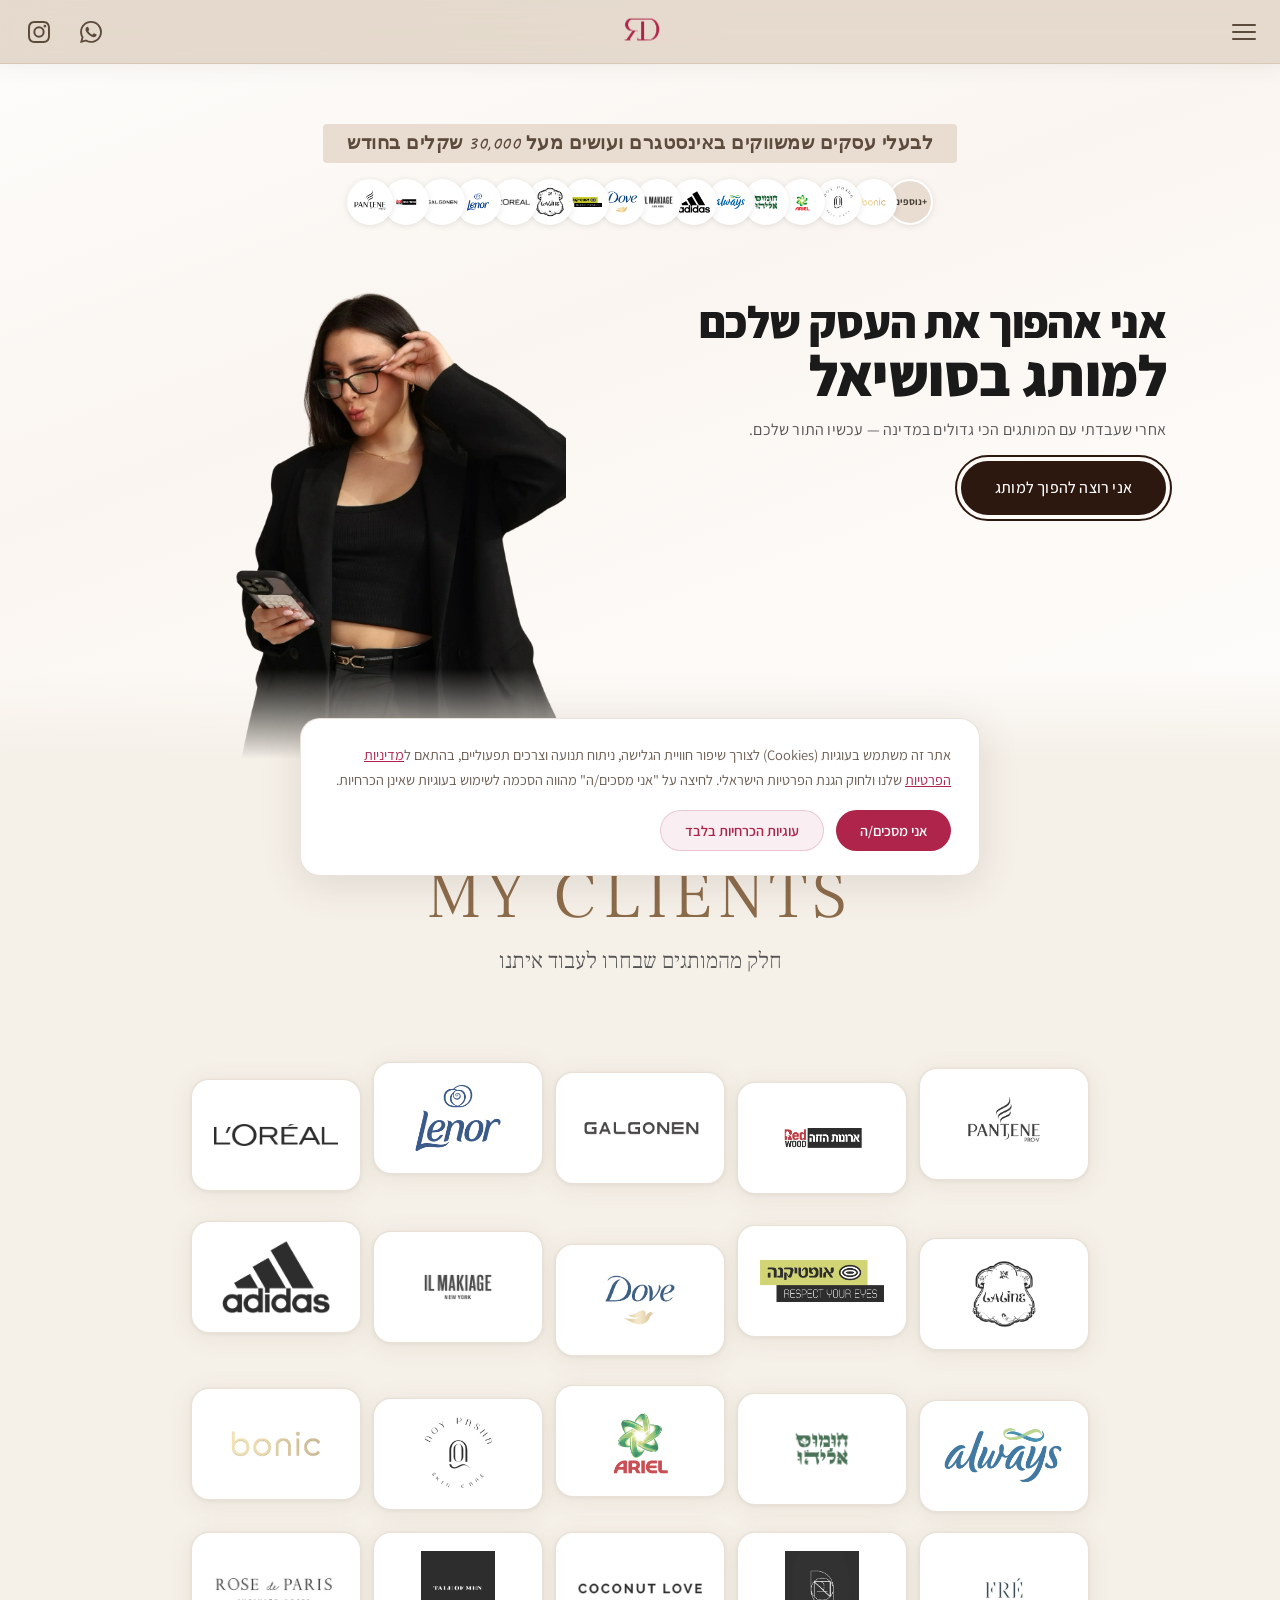
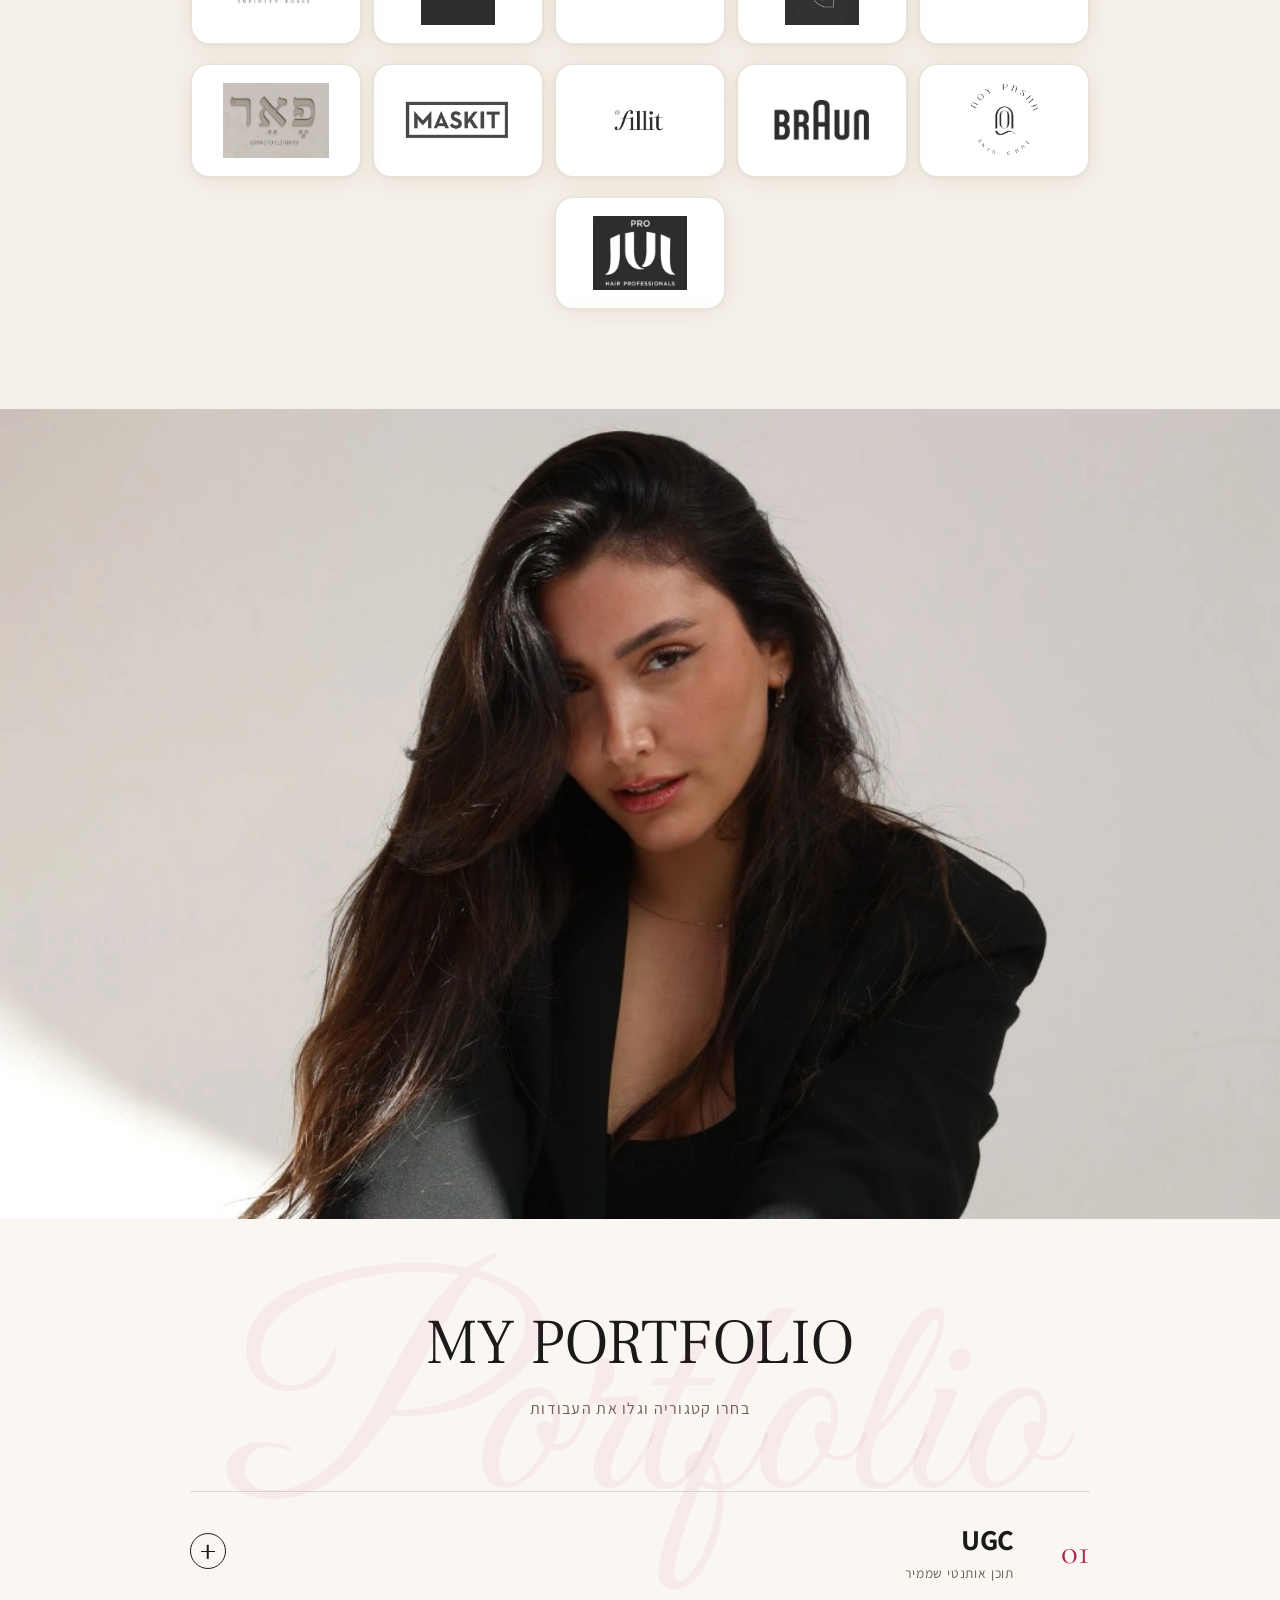
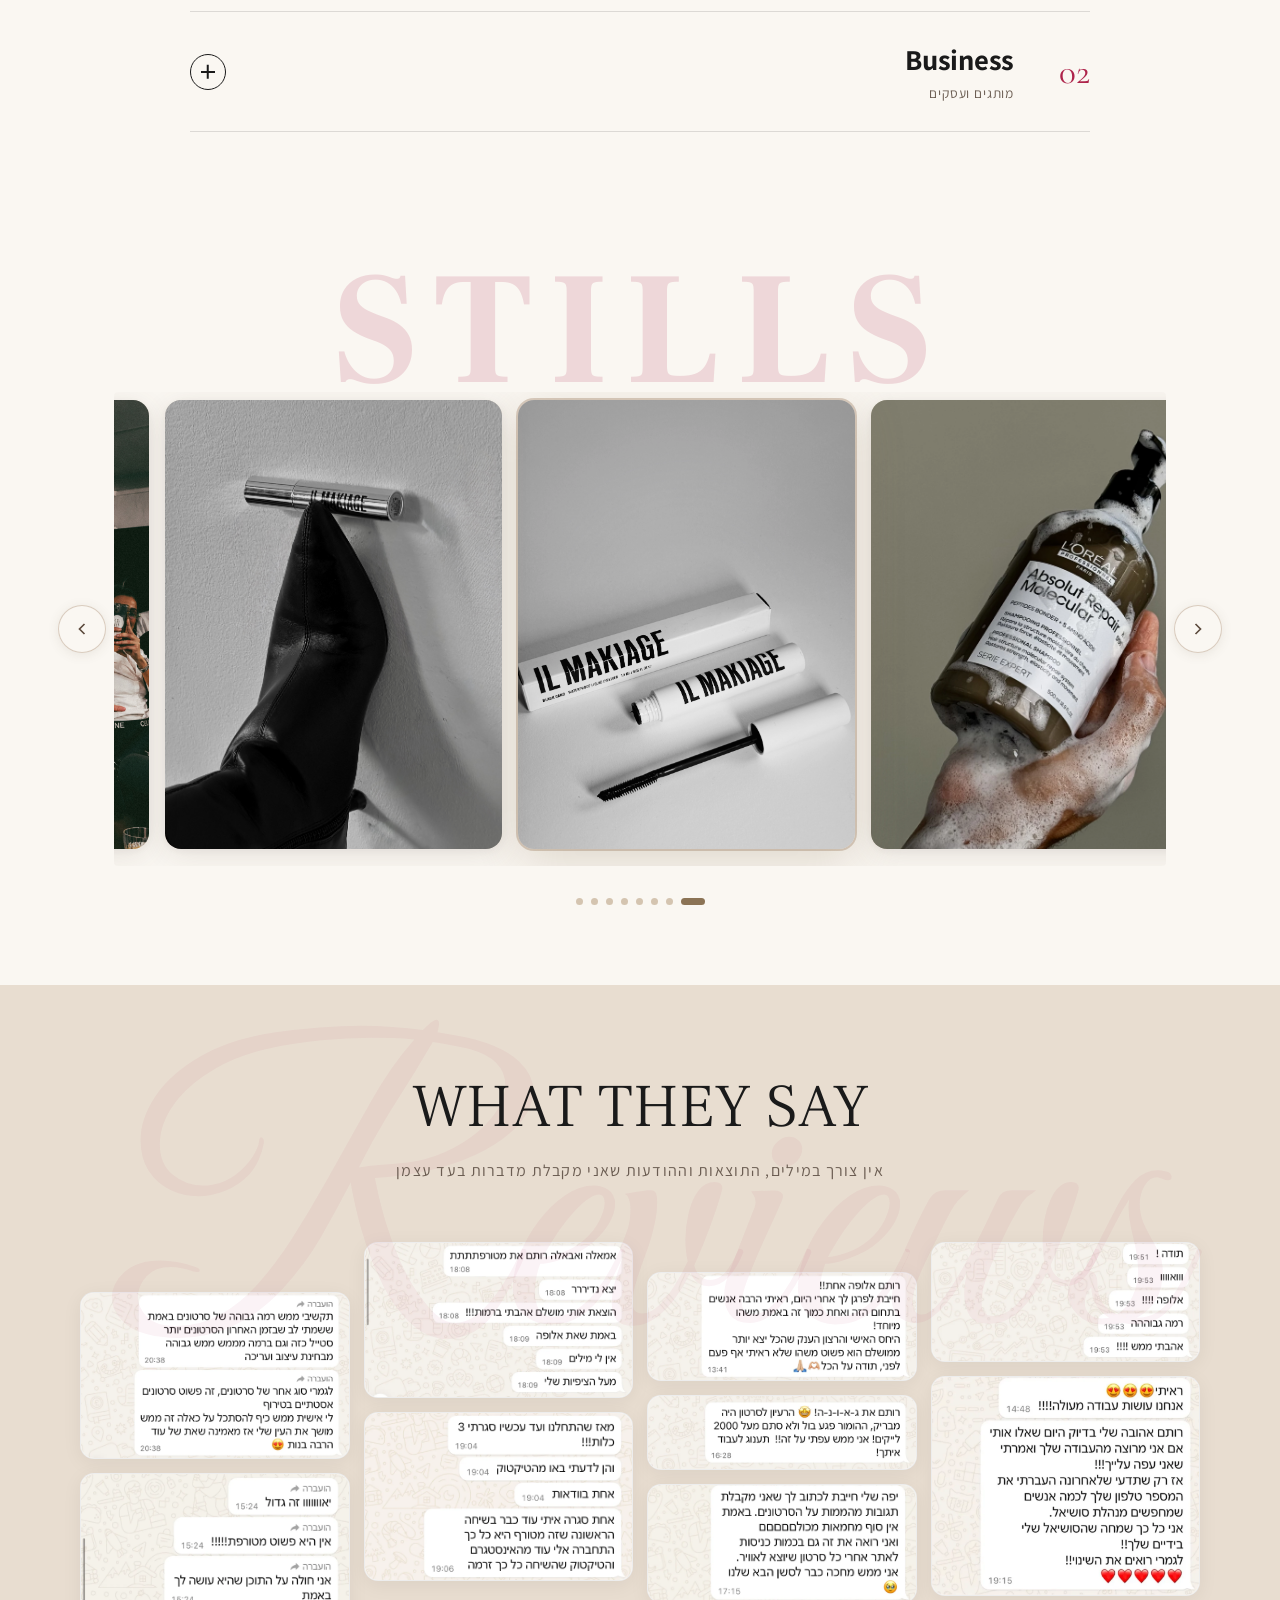
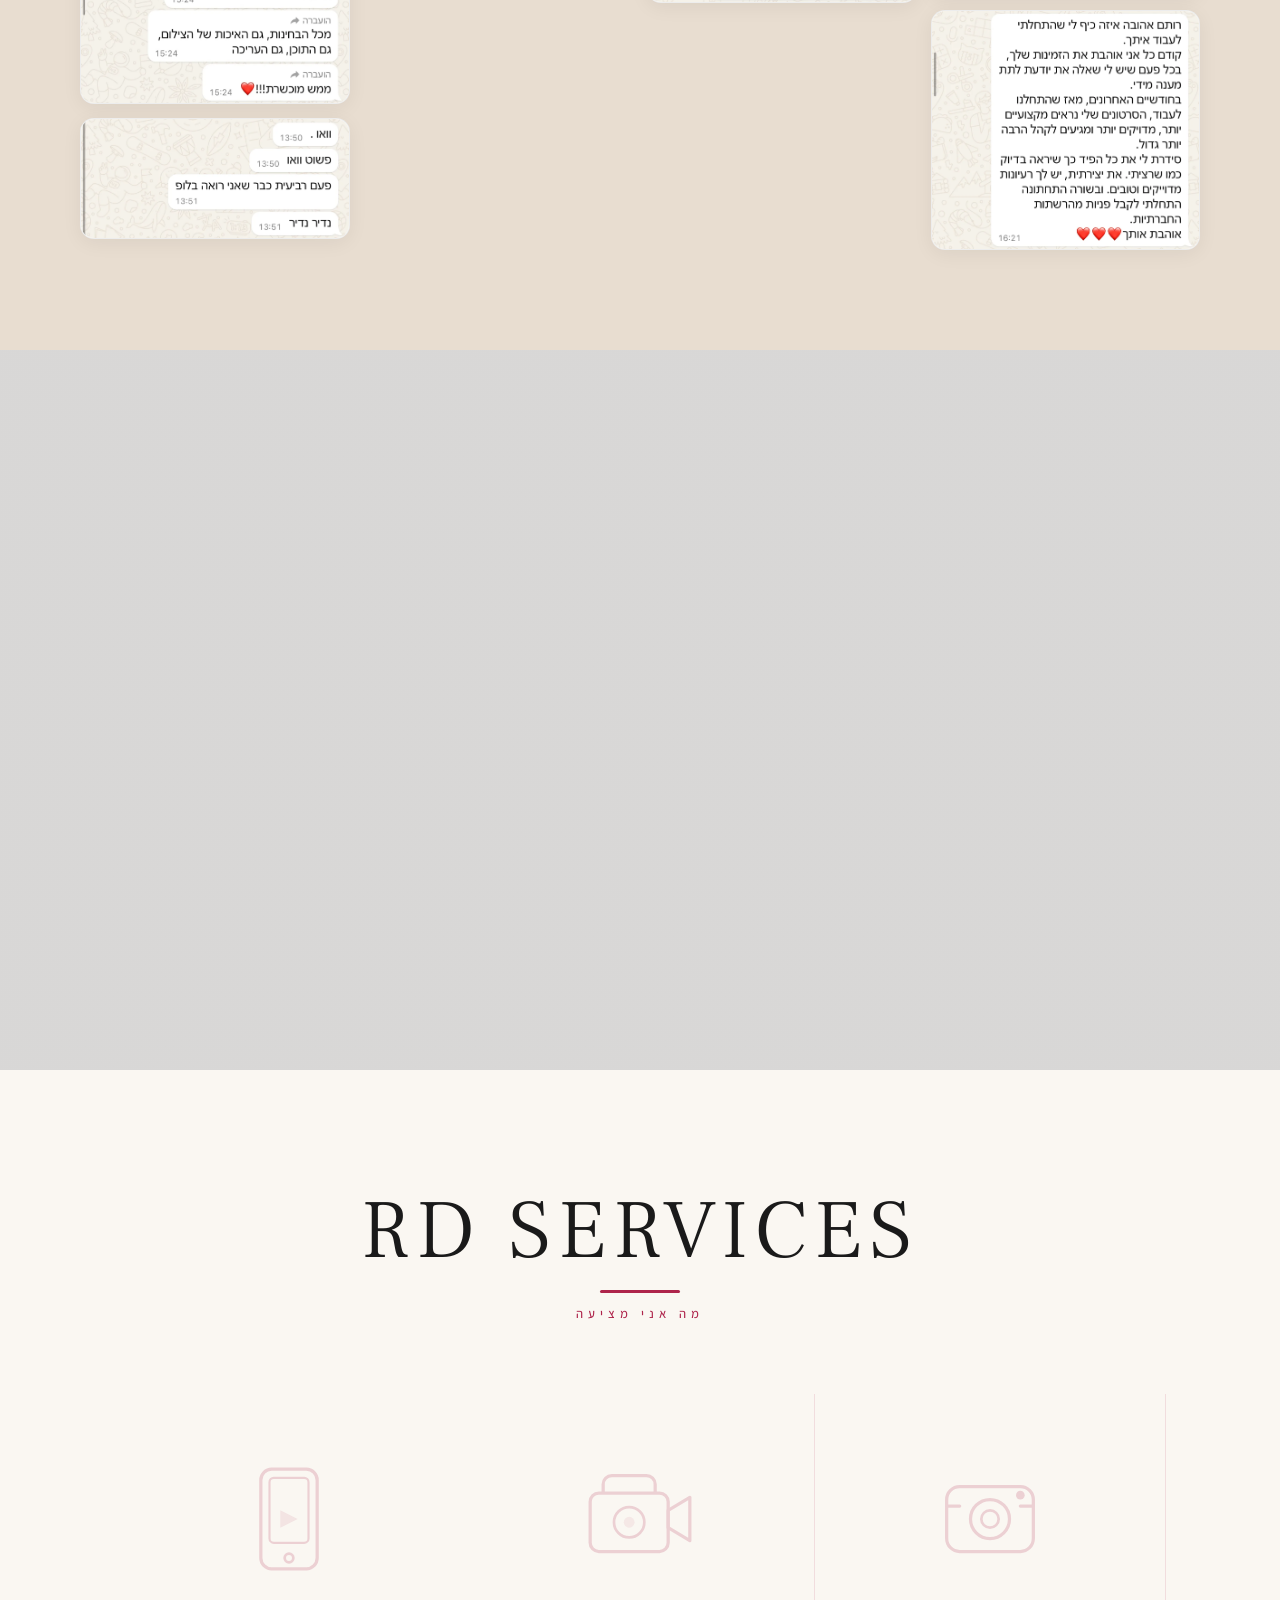
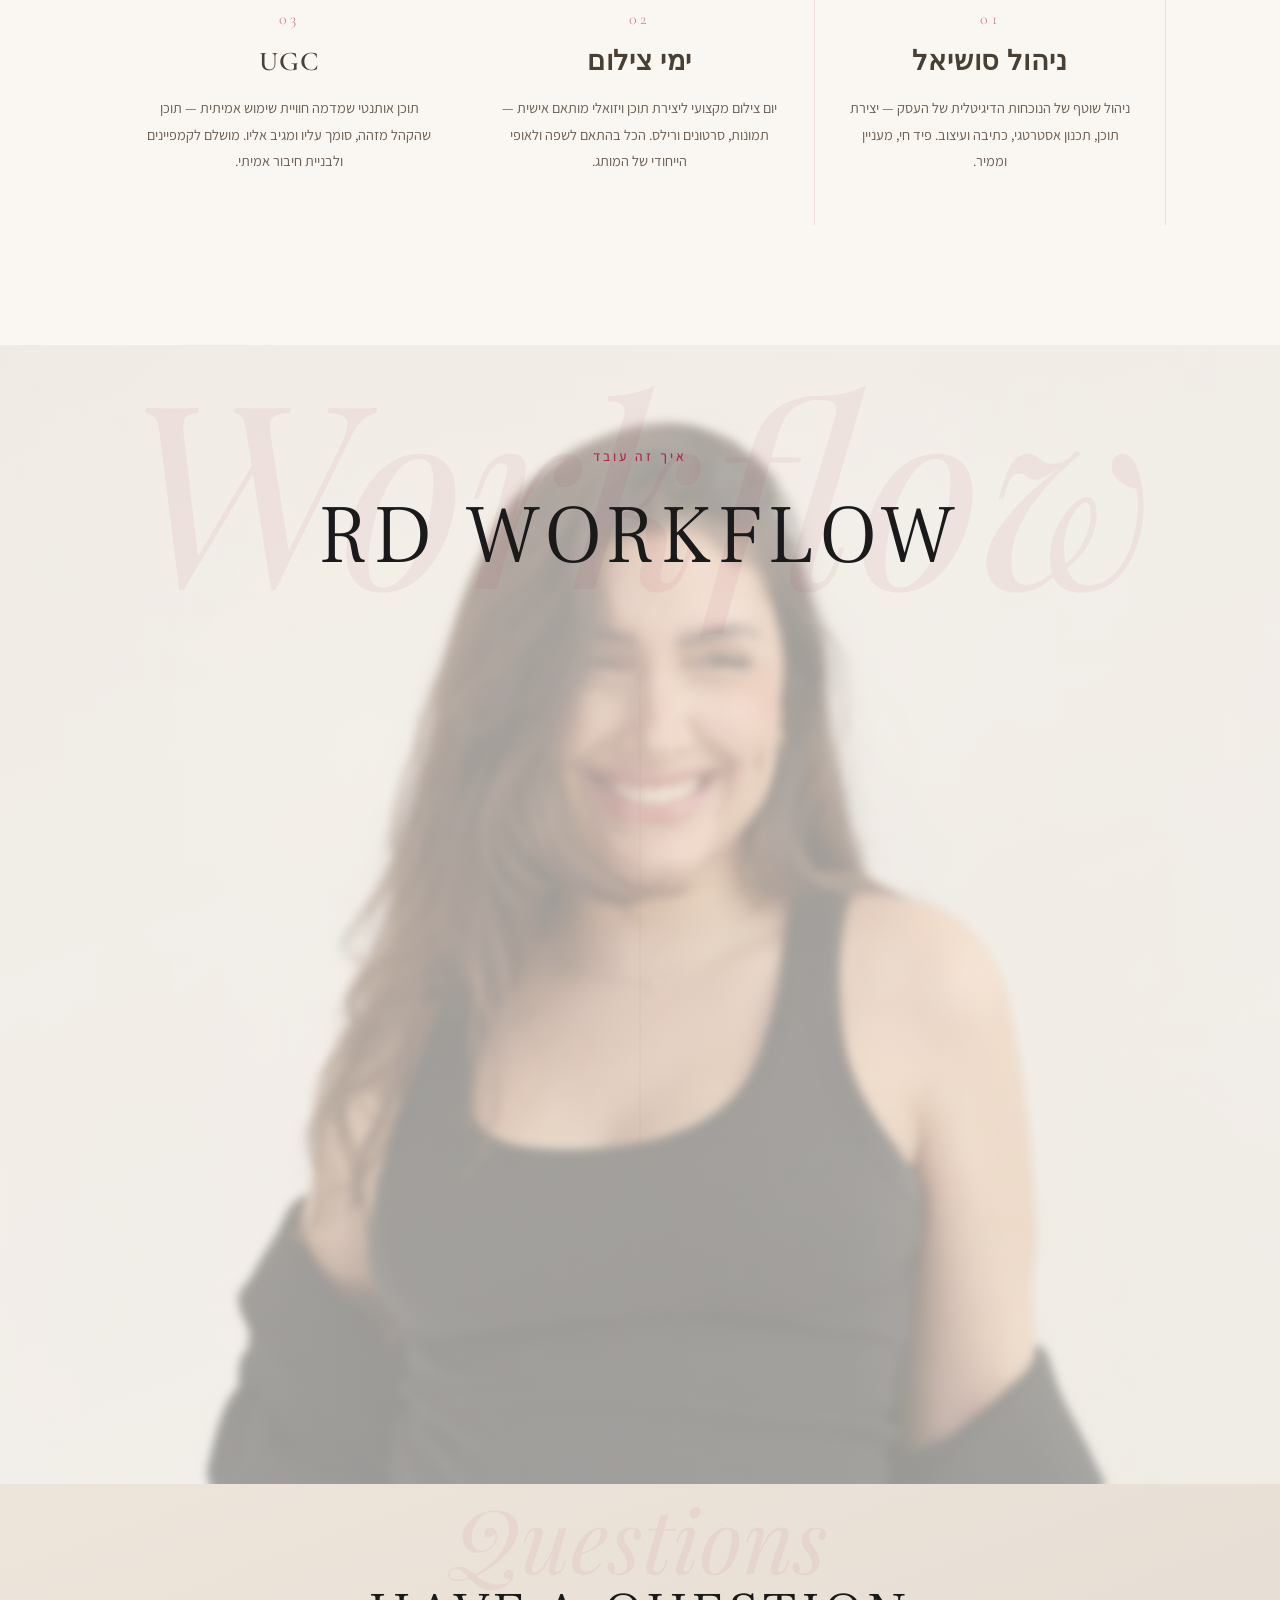
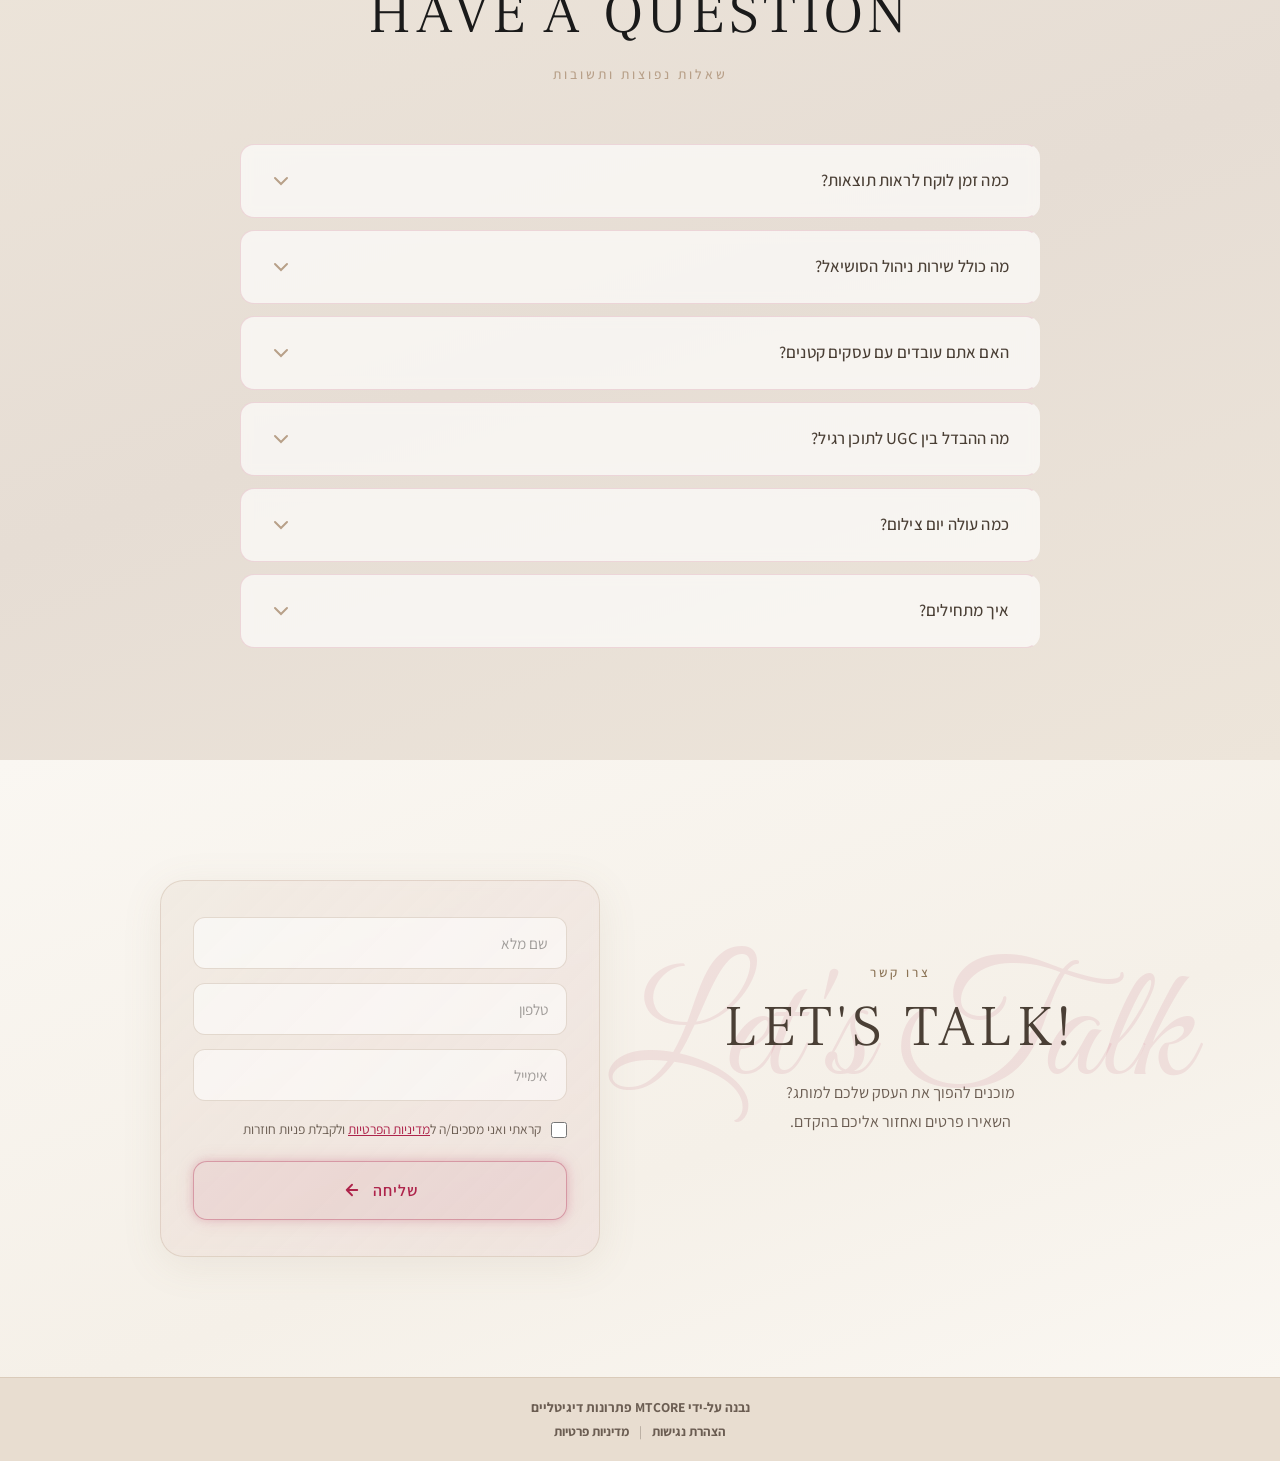
==== index.html @ d8ec8532 "UX improvements: portfolio covers, testimonial & logo pulse animations, mobile layout fixes - Portfo" ====
<!DOCTYPE html>
<html lang="he" dir="rtl">
<head>
    <meta charset="UTF-8">
    <meta name="viewport" content="width=device-width, initial-scale=1.0">
    <title>רותם דנינו | מנהלת סושיאל</title>
    <link rel="preconnect" href="https://fonts.googleapis.com">
    <link rel="preconnect" href="https://fonts.gstatic.com" crossorigin>
    <link href="https://fonts.googleapis.com/css2?family=Assistant:wght@300;400;500;600;700;800&family=Caveat:wght@400;500;600&family=Great+Vibes&family=Playfair+Display:ital@1&family=Frank+Ruhl+Libre:wght@300;400;500;700;900&family=Cormorant+Garamond:ital,wght@0,300;0,600;1,300;1,600&display=swap" rel="stylesheet">
    <link rel="stylesheet" href="styles.css">
</head>
<body>
    <!-- Parallax Background -->
    <div class="parallax-bg"></div>

    <!-- Top Navigation Bar -->
    <nav class="top-navbar" id="top-navbar">
        <!-- Hamburger Menu (Right side in RTL) -->
        <button class="navbar-hamburger" id="navbar-hamburger" aria-label="תפריט">
            <span></span>
            <span></span>
            <span></span>
        </button>

        <!-- Center Logo -->
        <div class="navbar-logo">
            <img src="logo.png" alt="לוגו" class="navbar-logo-img">
        </div>

        <!-- Social Icons (Left side in RTL) -->
        <div class="navbar-social">
            <a href="https://wa.me/972XXXXXXXXX" class="navbar-social-link" aria-label="וואטסאפ" target="_blank">
                <svg viewBox="0 0 24 24" fill="currentColor" width="22" height="22">
                    <path d="M17.472 14.382c-.297-.149-1.758-.867-2.03-.967-.273-.099-.471-.148-.67.15-.197.297-.767.966-.94 1.164-.173.199-.347.223-.644.075-.297-.15-1.255-.463-2.39-1.475-.883-.788-1.48-1.761-1.653-2.059-.173-.297-.018-.458.13-.606.134-.133.298-.347.446-.52.149-.174.198-.298.298-.497.099-.198.05-.371-.025-.52-.075-.149-.669-1.612-.916-2.207-.242-.579-.487-.5-.669-.51-.173-.008-.371-.01-.57-.01-.198 0-.52.074-.792.372-.272.297-1.04 1.016-1.04 2.479 0 1.462 1.065 2.875 1.213 3.074.149.198 2.096 3.2 5.077 4.487.709.306 1.262.489 1.694.625.712.227 1.36.195 1.871.118.571-.085 1.758-.719 2.006-1.413.248-.694.248-1.289.173-1.413-.074-.124-.272-.198-.57-.347m-5.421 7.403h-.004a9.87 9.87 0 01-5.031-1.378l-.361-.214-3.741.982.998-3.648-.235-.374a9.86 9.86 0 01-1.51-5.26c.001-5.45 4.436-9.884 9.888-9.884 2.64 0 5.122 1.03 6.988 2.898a9.825 9.825 0 012.893 6.994c-.003 5.45-4.437 9.884-9.885 9.884m8.413-18.297A11.815 11.815 0 0012.05 0C5.495 0 .16 5.335.157 11.892c0 2.096.547 4.142 1.588 5.945L.057 24l6.305-1.654a11.882 11.882 0 005.683 1.448h.005c6.554 0 11.89-5.335 11.893-11.893a11.821 11.821 0 00-3.48-8.413z"/>
                </svg>
            </a>
            <a href="https://instagram.com/" class="navbar-social-link" aria-label="אינסטגרם" target="_blank">
                <svg viewBox="0 0 24 24" fill="currentColor" width="22" height="22">
                    <path d="M12 2.163c3.204 0 3.584.012 4.85.07 3.252.148 4.771 1.691 4.919 4.919.058 1.265.069 1.645.069 4.849 0 3.205-.012 3.584-.069 4.849-.149 3.225-1.664 4.771-4.919 4.919-1.266.058-1.644.07-4.85.07-3.204 0-3.584-.012-4.849-.07-3.26-.149-4.771-1.699-4.919-4.92-.058-1.265-.07-1.644-.07-4.849 0-3.204.013-3.583.07-4.849.149-3.227 1.664-4.771 4.919-4.919 1.266-.057 1.645-.069 4.849-.069zM12 0C8.741 0 8.333.014 7.053.072 2.695.272.273 2.69.073 7.052.014 8.333 0 8.741 0 12c0 3.259.014 3.668.072 4.948.2 4.358 2.618 6.78 6.98 6.98C8.333 23.986 8.741 24 12 24c3.259 0 3.668-.014 4.948-.072 4.354-.2 6.782-2.618 6.979-6.98.059-1.28.073-1.689.073-4.948 0-3.259-.014-3.667-.072-4.947-.196-4.354-2.617-6.78-6.979-6.98C15.668.014 15.259 0 12 0zm0 5.838a6.162 6.162 0 100 12.324 6.162 6.162 0 000-12.324zM12 16a4 4 0 110-8 4 4 0 010 8zm6.406-11.845a1.44 1.44 0 100 2.881 1.44 1.44 0 000-2.881z"/>
                </svg>
            </a>
        </div>

        <!-- Mobile Dropdown Menu -->
        <div class="navbar-menu" id="navbar-menu">
            <a href="#hero" class="navbar-menu-item" onclick="closeNavMenu()">דף הבית</a>
            <a href="#portfolio" class="navbar-menu-item" onclick="closeNavMenu()">פורטפוליו</a>
            <a href="#about" class="navbar-menu-item" onclick="closeNavMenu()">נעים להכיר</a>
            <a href="#services" class="navbar-menu-item" onclick="closeNavMenu()">שירותים</a>
            <a href="#contact" class="navbar-menu-item" onclick="closeNavMenu()">צור קשר</a>
        </div>
    </nav>
    <!-- Navbar Overlay -->
    <div class="navbar-overlay" id="navbar-overlay" onclick="closeNavMenu()"></div>

    <!-- Hero Section -->
    <section class="hero-section" id="hero">
        <div class="container">

            <!-- כיתוב מעל העיגולים -->
            <div class="hero-badge">לבעלי עסקים שמשווקים באינסטגרם ועושים מעל 30,000 שקלים בחודש</div>

            <!-- שורת לוגואים בעיגולים -->
            <div class="hero-logo-strip">
                <div class="hero-logo-circle hero-logo-circle--more">+נוספים</div>
                <div class="hero-logo-circle logo-desktop-only"><img src="logo15.webp" alt=""></div>
                <div class="hero-logo-circle logo-desktop-only"><img src="logo14.webp" alt=""></div>
                <div class="hero-logo-circle logo-desktop-only"><img src="logo13.webp" alt=""></div>
                <div class="hero-logo-circle logo-desktop-only"><img src="logo12.webp" alt=""></div>
                <div class="hero-logo-circle logo-desktop-only"><img src="logo11.webp" alt=""></div>
                <div class="hero-logo-circle logo-desktop-only"><img src="logo10.webp" alt=""></div>
                <div class="hero-logo-circle logo-desktop-only"><img src="logo9.webp" alt=""></div>
                <div class="hero-logo-circle"><img src="logo8.webp" alt=""></div>
                <div class="hero-logo-circle"><img src="logo7.webp" alt=""></div>
                <div class="hero-logo-circle"><img src="logo6.webp" alt=""></div>
                <div class="hero-logo-circle"><img src="logo5.webp" alt=""></div>
                <div class="hero-logo-circle"><img src="logo4.webp" alt=""></div>
                <div class="hero-logo-circle"><img src="logo3.webp" alt=""></div>
                <div class="hero-logo-circle"><img src="logo2.png" alt=""></div>
                <div class="hero-logo-circle"><img src="logo1.webp" alt=""></div>
            </div>

            <div class="hero-content">

                <!-- Image column -->
                <div class="hero-image-col">
                    <!-- בועות הוסרו -->
                    <div class="hero-float-wrap">
                        <img src="IMG_9368.webp" alt="רותם דנינו" class="hero-float-img">
                    </div>
                </div>

                <!-- כפתור נייד — בין הטקסט לתמונה -->
                <a href="#contact" class="cta-button cta-social hero-cta--mobile-btn">
                    <span class="cta-social__text">אני רוצה להפוך למותג</span>
                    <span class="cta-social__icon">✦</span>
                </a>

                <!-- Text + כפתור דסקטופ -->
                <div class="hero-text">
                    <h1 class="hero-title"><span class="hero-title-main">אני אהפוך את העסק שלכם</span> <span class="hero-title-accent">למותג בסושיאל</span></h1>
                    <p class="hero-description">אחרי שעבדתי עם המותגים הכי גדולים במדינה — עכשיו התור שלכם.</p>
                    <a href="#contact" class="cta-button cta-social">
                        <span class="cta-social__text">אני רוצה להפוך למותג</span>
                        <span class="cta-social__icon">✦</span>
                    </a>
                </div>

            </div>
        </div>
    </section>

    <!-- Clients Logos Section -->
    <section class="clients-logos-section">
        <div class="container">
            <p class="clients-logos-eyebrow">My Clients</p>
            <h2 class="clients-logos-title">חלק מהמותגים שבחרו לעבוד איתנו</h2>
            <div class="logos-scatter-grid">
                <div class="logo-scatter logo-scatter--lg logo-scatter--tilt-r"><img src="logo1.webp" alt="לוגו 1"></div>
                <div class="logo-scatter logo-scatter--sm logo-scatter--tilt-l"><img src="logo2.png" alt="לוגו 2"></div>
                <div class="logo-scatter logo-scatter--md"><img src="logo3.webp" alt="לוגו 3"></div>
                <div class="logo-scatter logo-scatter--xl logo-scatter--tilt-r"><img src="logo4.webp" alt="לוגו 4"></div>
                <div class="logo-scatter logo-scatter--sm logo-scatter--tilt-l"><img src="logo5.webp" alt="לוגו 5"></div>
                <div class="logo-scatter logo-scatter--md logo-scatter--tilt-r"><img src="logo6.webp" alt="לוגו 6"></div>
                <div class="logo-scatter logo-scatter--lg"><img src="logo7.webp" alt="לוגו 7"></div>
                <div class="logo-scatter logo-scatter--sm logo-scatter--tilt-l"><img src="logo8.webp" alt="לוגו 8"></div>
                <div class="logo-scatter logo-scatter--md logo-scatter--tilt-r"><img src="logo9.webp" alt="לוגו 9"></div>
                <div class="logo-scatter logo-scatter--xl logo-scatter--tilt-l"><img src="logo10.webp" alt="לוגו 10"></div>
                <div class="logo-scatter logo-scatter--sm"><img src="logo11.webp" alt="לוגו 11"></div>
                <div class="logo-scatter logo-scatter--lg logo-scatter--tilt-r"><img src="logo12.webp" alt="לוגו 12"></div>
                <div class="logo-scatter logo-scatter--md logo-scatter--tilt-l"><img src="logo13.webp" alt="לוגו 13"></div>
                <div class="logo-scatter logo-scatter--sm logo-scatter--tilt-r"><img src="logo14.webp" alt="לוגו 14"></div>
                <div class="logo-scatter logo-scatter--lg logo-scatter--tilt-l"><img src="logo15.webp" alt="לוגו 15"></div>
                <div class="logo-scatter logo-scatter--md logo-scatter--tilt-r"><img src="logo16.webp" alt="לוגו 16"></div>
                <div class="logo-scatter logo-scatter--sm logo-scatter--tilt-l"><img src="logo17.webp" alt="לוגו 17"></div>
                <div class="logo-scatter logo-scatter--xl"><img src="logo18.webp" alt="לוגו 18"></div>
                <div class="logo-scatter logo-scatter--lg logo-scatter--tilt-l"><img src="logo20.webp" alt="לוגו 20"></div>
                <div class="logo-scatter logo-scatter--md"><img src="logo21.webp" alt="לוגו 21"></div>
                <div class="logo-scatter logo-scatter--sm logo-scatter--tilt-r"><img src="logo22.webp" alt="לוגו 22"></div>
                <div class="logo-scatter logo-scatter--lg logo-scatter--tilt-l"><img src="logo23.webp" alt="לוגו 23"></div>
                <div class="logo-scatter logo-scatter--xl logo-scatter--tilt-r"><img src="logo24.webp" alt="לוגו 24"></div>
                <div class="logo-scatter logo-scatter--sm"><img src="logo25.webp" alt="לוגו 25"></div>
                <div class="logo-scatter logo-scatter--lg logo-scatter--tilt-r"><img src="logo27.webp" alt="לוגו 27"></div>
                <div class="logo-scatter logo-scatter--sm logo-scatter--tilt-l"><img src="logo28.webp" alt="לוגו 28"></div>
            </div>
        </div>
    </section>

    <!-- About Section -->
    <section class="about-section" id="about">
        <div class="about-bg-image">
            <img src="IMG_9370.webp" alt="רותם דנינו">
            <div class="about-bg-overlay"></div>
        </div>

        <div class="about-content">
            <span class="about-eyebrow">אם עוד לא הכרנו...</span>
            <h2 class="about-title"><span class="about-title-hi">Hi i'm</span> ROTEM DANINO</h2>
            <div class="about-body">
                <p class="about-body-intro">נעים מאוד, שמי רותם – מנהלת סושיאל, יוצרת תוכן ובעלת חברת <em>RD Social</em>.</p>
                <p>מאז ומתמיד אני חיה את עולם הדיגיטל, הרשתות החברתיות, הסאונדים והטרנדים הכי חמים.</p>
                <p>לאחר שעבדתי עם המותגים הכי גדולים במדינה, פיתחתי גישה שמבוססת על פיצוח אסטרטגי מדויק, קריאייטיב שמייצר חיבור אמיתי, וצילום תוכן שמדבר ישירות לקהל היעד שלכם!</p>
                <p>המטרה שלי היא לעזור לעסק שלכם להתבלט, להתפוצץ ברשתות ולבנות נוכחות שאי אפשר להתעלם ממנה.</p>
                <p class="about-body-closing">ובמילים פשוטות? אני דואגת שתיראו, תישמעו — <em>ותיזכרו.</em></p>
            </div>
            <a href="#contact" class="about-cta">בואו נדבר ←</a>
        </div>
    </section>

    <!-- Portfolio Section -->
    <section class="portfolio-section" id="portfolio">
        <div class="container">
            <h2 class="portfolio-title">My Portfolio</h2>
            <p class="portfolio-subtitle">בחרו קטגוריה וגלו את העבודות</p>

            <div class="portfolio-categories">
                <div class="portfolio-category" data-category="ugc">
                    <div class="category-header">
                        <div class="category-left">
                            <span class="category-number">01</span>
                            <div>
                                <h3 class="category-name">UGC</h3>
                                <p class="category-desc">תוכן אותנטי שממיר</p>
                            </div>
                        </div>
                        <div class="category-toggle">
                            <span class="toggle-line"></span>
                            <span class="toggle-line toggle-line-v"></span>
                        </div>
                    </div>
                    <div class="category-content">
                        <div class="portfolio-grid">
                            <div class="portfolio-item">
                                <span class="portfolio-item-label">PANTENE</span>
                                <video src="https://res.cloudinary.com/dt6ig8vhw/video/upload/v1770061833/v1_lbaz5n.webm" poster="https://res.cloudinary.com/dt6ig8vhw/video/upload/so_30p,w_600,q_auto,f_auto/v1770061833/v1_lbaz5n.jpg" muted loop playsinline preload="none"></video>
                                <div class="portfolio-play-btn"></div>
                            </div>
                            <div class="portfolio-item">
                                <span class="portfolio-item-label">גל גונן</span>
                                <video src="https://res.cloudinary.com/dt6ig8vhw/video/upload/v1770061830/v2_yrzpoz.webm" poster="https://res.cloudinary.com/dt6ig8vhw/video/upload/so_30p,w_600,q_auto,f_auto/v1770061830/v2_yrzpoz.jpg" muted loop playsinline preload="none"></video>
                                <div class="portfolio-play-btn"></div>
                            </div>
                            <div class="portfolio-item">
                                <span class="portfolio-item-label">נופר מור</span>
                                <video src="https://res.cloudinary.com/dt6ig8vhw/video/upload/v1770061831/v3_ue2ytg.webm" poster="https://res.cloudinary.com/dt6ig8vhw/video/upload/so_30p,w_600,q_auto,f_auto/v1770061831/v3_ue2ytg.jpg" muted loop playsinline preload="none"></video>
                                <div class="portfolio-play-btn"></div>
                            </div>
                            <div class="portfolio-item">
                                <span class="portfolio-item-label">ADIDAS</span>
                                <video src="https://res.cloudinary.com/dt6ig8vhw/video/upload/v1770061843/v4_fobuga.webm" poster="https://res.cloudinary.com/dt6ig8vhw/video/upload/so_30p,w_600,q_auto,f_auto/v1770061843/v4_fobuga.jpg" muted loop playsinline preload="none"></video>
                                <div class="portfolio-play-btn"></div>
                            </div>
                            <div class="portfolio-item">
                                <span class="portfolio-item-label">ALWAYS</span>
                                <video src="https://res.cloudinary.com/dt6ig8vhw/video/upload/v1772963445/Captions_347858_jeh1n0.mp4" poster="https://res.cloudinary.com/dt6ig8vhw/video/upload/so_30p,w_600,q_auto,f_auto/v1772963445/Captions_347858_jeh1n0.jpg" muted loop playsinline preload="none"></video>
                                <div class="portfolio-play-btn"></div>
                            </div>
                            <div class="portfolio-item">
                                <span class="portfolio-item-label">FRE</span>
                                <video src="https://res.cloudinary.com/dt6ig8vhw/video/upload/v1772963971/Captions_4C5B74_s7qtwy.mp4" poster="https://res.cloudinary.com/dt6ig8vhw/video/upload/so_30p,w_600,q_auto,f_auto/v1772963971/Captions_4C5B74_s7qtwy.jpg" muted loop playsinline preload="none"></video>
                                <div class="portfolio-play-btn"></div>
                            </div>
                            <div class="portfolio-item">
                                <span class="portfolio-item-label">PANTENE</span>
                                <video src="https://res.cloudinary.com/dt6ig8vhw/video/upload/v1772964042/Captions_5EA0F0_z7yj0w.mp4" poster="https://res.cloudinary.com/dt6ig8vhw/video/upload/so_30p,w_600,q_auto,f_auto/v1772964042/Captions_5EA0F0_z7yj0w.jpg" muted loop playsinline preload="none"></video>
                                <div class="portfolio-play-btn"></div>
                            </div>
                            <div class="portfolio-item">
                                <span class="portfolio-item-label">אריאל</span>
                                <video src="https://res.cloudinary.com/dt6ig8vhw/video/upload/v1772964096/Captions_543946_n8pcoz.mp4" poster="https://res.cloudinary.com/dt6ig8vhw/video/upload/so_30p,w_600,q_auto,f_auto/v1772964096/Captions_543946_n8pcoz.jpg" muted loop playsinline preload="none"></video>
                                <div class="portfolio-play-btn"></div>
                            </div>
                            <div class="portfolio-item">
                                <span class="portfolio-item-label">ALWAYS</span>
                                <video src="https://res.cloudinary.com/dt6ig8vhw/video/upload/v1772964138/Captions_B55096_b26q0e.mp4" poster="https://res.cloudinary.com/dt6ig8vhw/video/upload/so_30p,w_600,q_auto,f_auto/v1772964138/Captions_B55096_b26q0e.jpg" muted loop playsinline preload="none"></video>
                                <div class="portfolio-play-btn"></div>
                            </div>
                            <div class="portfolio-item">
                                <span class="portfolio-item-label">פאר</span>
                                <video src="https://res.cloudinary.com/dt6ig8vhw/video/upload/v1772964175/Captions_CC5C4F_quz5wl.mp4" poster="https://res.cloudinary.com/dt6ig8vhw/video/upload/so_30p,w_600,q_auto,f_auto/v1772964175/Captions_CC5C4F_quz5wl.jpg" muted loop playsinline preload="none"></video>
                                <div class="portfolio-play-btn"></div>
                            </div>
                        </div>
                    </div>
                </div>

                <div class="portfolio-category" data-category="business">
                    <div class="category-header">
                        <div class="category-left">
                            <span class="category-number">02</span>
                            <div>
                                <h3 class="category-name">Business</h3>
                                <p class="category-desc">מותגים ועסקים</p>
                            </div>
                        </div>
                        <div class="category-toggle">
                            <span class="toggle-line"></span>
                            <span class="toggle-line toggle-line-v"></span>
                        </div>
                    </div>
                    <div class="category-content">
                        <div class="portfolio-grid">
                            <div class="portfolio-item">
                                <video src="https://res.cloudinary.com/dt6ig8vhw/video/upload/v1770061826/v7_opebzi.webm" poster="https://res.cloudinary.com/dt6ig8vhw/video/upload/so_30p,w_600,q_auto,f_auto/v1770061826/v7_opebzi.jpg" muted loop playsinline preload="none"></video>
                                <div class="portfolio-play-btn"></div>
                            </div>
                            <div class="portfolio-item">
                                <video src="https://res.cloudinary.com/dt6ig8vhw/video/upload/v1770061827/v5_uxupqy.webm" poster="https://res.cloudinary.com/dt6ig8vhw/video/upload/so_30p,w_600,q_auto,f_auto/v1770061827/v5_uxupqy.jpg" muted loop playsinline preload="none"></video>
                                <div class="portfolio-play-btn"></div>
                            </div>
                            <div class="portfolio-item">
                                <video src="https://res.cloudinary.com/dt6ig8vhw/video/upload/vc_h264,f_mp4/v1779971571/IMG_0452_mldcid.mov" poster="https://res.cloudinary.com/dt6ig8vhw/video/upload/so_30p,w_600,q_auto,f_auto/v1779971571/IMG_0452_mldcid.jpg" muted loop playsinline preload="none"></video>
                                <div class="portfolio-play-btn"></div>
                            </div>
                            <div class="portfolio-item">
                                <video src="https://res.cloudinary.com/dt6ig8vhw/video/upload/vc_h264,f_mp4/v1779971584/IMG_0460_sz1flf.mp4" poster="https://res.cloudinary.com/dt6ig8vhw/video/upload/so_30p,w_600,q_auto,f_auto/v1779971584/IMG_0460_sz1flf.jpg" muted loop playsinline preload="none"></video>
                                <div class="portfolio-play-btn"></div>
                            </div>
                            <div class="portfolio-item">
                                <video src="https://res.cloudinary.com/dt6ig8vhw/video/upload/vc_h264,f_mp4/v1779971588/IMG_0459_gpijag.mov" poster="https://res.cloudinary.com/dt6ig8vhw/video/upload/so_30p,w_600,q_auto,f_auto/v1779971588/IMG_0459_gpijag.jpg" muted loop playsinline preload="none"></video>
                                <div class="portfolio-play-btn"></div>
                            </div>
                            <div class="portfolio-item">
                                <video src="https://res.cloudinary.com/dt6ig8vhw/video/upload/vc_h264,f_mp4/v1779971591/IMG_0461_dlfghf.mov" poster="https://res.cloudinary.com/dt6ig8vhw/video/upload/so_30p,w_600,q_auto,f_auto/v1779971591/IMG_0461_dlfghf.jpg" muted loop playsinline preload="none"></video>
                                <div class="portfolio-play-btn"></div>
                            </div>
                            <div class="portfolio-item">
                                <video src="https://res.cloudinary.com/dt6ig8vhw/video/upload/vc_h264,f_mp4/v1779971590/IMG_0453_vnsqnt.mp4" poster="https://res.cloudinary.com/dt6ig8vhw/video/upload/so_30p,w_600,q_auto,f_auto/v1779971590/IMG_0453_vnsqnt.jpg" muted loop playsinline preload="none"></video>
                                <div class="portfolio-play-btn"></div>
                            </div>
                        </div>
                    </div>
                </div>


            </div>
        </div>
    </section>

    <!-- Stills Carousel Section -->
    <section class="stills-section" id="stills">
        <div class="stills-carousel-wrapper">
            <!-- RTL: prev = חץ ימינה (→), next = חץ שמאלה (←) -->
            <button class="stills-arrow stills-arrow-prev" aria-label="הקודם">
                <svg viewBox="0 0 24 24" fill="none" stroke="currentColor" stroke-width="2" width="20" height="20">
                    <polyline points="9 18 15 12 9 6"/>
                </svg>
            </button>

            <div class="stills-track-container">
                <div class="stills-track" id="stills-track">
                    <div class="stills-slide"><img src="s10.webp" alt="סטילס 10"></div>
                    <div class="stills-slide"><img src="s7.webp" alt="סטילס 7"></div>
                    <div class="stills-slide"><img src="S23.jpeg" alt="סטילס 23"></div>
                    <div class="stills-slide"><img src="S11.jpeg" alt="סטילס 11"></div>
                    <div class="stills-slide"><img src="S12.jpeg" alt="סטילס 12"></div>
                    <div class="stills-slide"><img src="s6.webp" alt="סטילס 6"></div>
                    <div class="stills-slide"><img src="s8.webp" alt="סטילס 8"></div>
                    <div class="stills-slide"><img src="s9.webp" alt="סטילס 9"></div>
                    <div class="stills-slide"><img src="s2.webp" alt="סטילס 2"></div>
                    <div class="stills-slide"><img src="s4.webp" alt="סטילס 4"></div>
                </div>
            </div>

            <button class="stills-arrow stills-arrow-next" aria-label="הבא">
                <svg viewBox="0 0 24 24" fill="none" stroke="currentColor" stroke-width="2" width="20" height="20">
                    <polyline points="15 18 9 12 15 6"/>
                </svg>
            </button>
        </div>

        <!-- Dot indicators -->
        <div class="stills-dots" id="stills-dots"></div>
    </section>

    <!-- Testimonials Section -->
    <section class="testimonials-section">
        <div class="container">
            <h2 class="testimonials-title">What They Say</h2>
            <p class="testimonials-subtitle">אין צורך במילים, התוצאות וההודעות שאני מקבלת מדברות בעד עצמן</p>
        </div>
        <div class="testimonials-masonry">
            <div class="testimonials-col">
                <div class="testimonial-item"><img src="w1.webp" alt="המלצה 1"></div>
                <div class="testimonial-item"><img src="w5.webp" alt="המלצה 5"></div>
                <div class="testimonial-item"><img src="w9.webp" alt="המלצה 9"></div>
            </div>
            <div class="testimonials-col">
                <div class="testimonial-item"><img src="w2.webp" alt="המלצה 2"></div>
                <div class="testimonial-item"><img src="w6.webp" alt="המלצה 6"></div>
                <div class="testimonial-item"><img src="w10.webp" alt="המלצה 10"></div>
            </div>
            <div class="testimonials-col">
                <div class="testimonial-item"><img src="w3.webp" alt="המלצה 3"></div>
                <div class="testimonial-item"><img src="w11.webp" alt="המלצה 11"></div>
            </div>
            <div class="testimonials-col">
                <div class="testimonial-item"><img src="w4.webp" alt="המלצה 4"></div>
                <div class="testimonial-item"><img src="w8.webp" alt="המלצה 8"></div>
                <div class="testimonial-item"><img src="w12.webp" alt="המלצה 12"></div>
            </div>
        </div>
    </section>

    <!-- Brand Showcase Section -->
    <section class="brand-showcase">
        <div class="brand-showcase-img">
            <img src="s8.webp" alt="RD Social">
            <div class="brand-showcase-overlay"></div>
            <div class="brand-showcase-logo">
                <img src="logo.png" alt="RD Social Logo">
            </div>
        </div>
    </section>

    <!-- Services Section -->
    <section class="services-section" id="services">
        <div class="container">
            <div class="services-header">
                <h2 class="services-title">RD SERVICES</h2>
                <span class="services-eyebrow">מה אני מציעה</span>
            </div>

            <div class="services-grid">

                <div class="service-item">
                    <div class="service-item-icon">
                        <svg viewBox="0 0 120 120" fill="none" xmlns="http://www.w3.org/2000/svg">
                            <rect x="20" y="30" width="80" height="60" rx="12" stroke="currentColor" stroke-width="3"/>
                            <circle cx="60" cy="60" r="18" stroke="currentColor" stroke-width="3"/>
                            <circle cx="60" cy="60" r="8" stroke="currentColor" stroke-width="2.5"/>
                            <circle cx="88" cy="38" r="4" fill="currentColor"/>
                            <path d="M20 48h12M88 48h12" stroke="currentColor" stroke-width="3" stroke-linecap="round"/>
                        </svg>
                    </div>
                    <div class="service-item-num">01</div>
                    <div class="service-item-info">
                        <h3 class="service-name">ניהול סושיאל</h3>
                        <p class="service-description">ניהול שוטף של הנוכחות הדיגיטלית של העסק — יצירת תוכן, תכנון אסטרטגי, כתיבה ועיצוב. פיד חי, מעניין וממיר.</p>
                    </div>
                </div>

                <div class="service-item">
                    <div class="service-item-icon">
                        <svg viewBox="0 0 120 120" fill="none" xmlns="http://www.w3.org/2000/svg">
                            <rect x="14" y="36" width="72" height="54" rx="8" stroke="currentColor" stroke-width="3"/>
                            <path d="M86 52l20-12v40L86 68V52Z" stroke="currentColor" stroke-width="3" stroke-linejoin="round"/>
                            <circle cx="50" cy="63" r="14" stroke="currentColor" stroke-width="2.5"/>
                            <circle cx="50" cy="63" r="5" fill="currentColor" opacity="0.4"/>
                            <path d="M26 36V28a8 8 0 0 1 8-8h32a8 8 0 0 1 8 8v8" stroke="currentColor" stroke-width="3"/>
                        </svg>
                    </div>
                    <div class="service-item-num">02</div>
                    <div class="service-item-info">
                        <h3 class="service-name">ימי צילום</h3>
                        <p class="service-description">יום צילום מקצועי ליצירת תוכן ויזואלי מותאם אישית — תמונות, סרטונים ורילס. הכל בהתאם לשפה ולאופי הייחודי של המותג.</p>
                    </div>
                </div>

                <div class="service-item">
                    <div class="service-item-icon">
                        <svg viewBox="0 0 120 120" fill="none" xmlns="http://www.w3.org/2000/svg">
                            <rect x="34" y="14" width="52" height="92" rx="10" stroke="currentColor" stroke-width="3"/>
                            <rect x="42" y="22" width="36" height="60" rx="4" stroke="currentColor" stroke-width="2"/>
                            <circle cx="60" cy="96" r="4" stroke="currentColor" stroke-width="2.5"/>
                            <path d="M52 52l16 8-16 8V52Z" fill="currentColor" opacity="0.5"/>
                        </svg>
                    </div>
                    <div class="service-item-num">03</div>
                    <div class="service-item-info">
                        <h3 class="service-name">UGC</h3>
                        <p class="service-description">תוכן אותנטי שמדמה חוויית שימוש אמיתית — תוכן שהקהל מזהה, סומך עליו ומגיב אליו. מושלם לקמפיינים ולבניית חיבור אמיתי.</p>
                    </div>
                </div>

            </div>
        </div>
    </section>

    <!-- Process Section -->
    <section class="process-section">
        <div class="process-bg-img"></div>
        <div class="process-bg-overlay"></div>
        <div class="process-bg-text">Workflow</div>
        <div class="container">
            <div class="process-header">
                <span class="process-eyebrow">איך זה עובד</span>
                <h2 class="process-title">RD WORKFLOW</h2>
            </div>

            <div class="process-timeline">
                <div class="process-vline"><div class="process-vline-fill" id="process-vline-fill"></div></div>

                <div class="process-step wf-reveal wf-from-right">
                    <div class="process-card-empty"></div>
                    <div class="process-node"><span class="process-node-num">01</span></div>
                    <div class="process-card">
                        <h3 class="process-card-title">שיחת היכרות</h3>
                        <p class="process-card-desc">נכיר את העסק, נבין את הצרכים, קהל היעד, המטרות והחזון של המותג.</p>
                    </div>
                </div>

                <div class="process-step wf-reveal wf-from-left">
                    <div class="process-card">
                        <h3 class="process-card-title">אסטרטגיית תוכן</h3>
                        <p class="process-card-desc">גיבוש קונספט, שפה קריאייטיבית, תכנון תוכן ומחקר מתחרים.</p>
                    </div>
                    <div class="process-node"><span class="process-node-num">02</span></div>
                    <div class="process-card-empty"></div>
                </div>

                <div class="process-step wf-reveal wf-from-right">
                    <div class="process-card-empty"></div>
                    <div class="process-node"><span class="process-node-num">03</span></div>
                    <div class="process-card">
                        <h3 class="process-card-title">יום צילום</h3>
                        <p class="process-card-desc">הפקת תוכן ויזואלי - תמונות וסרטונים בהתאם לאסטרטגיה.</p>
                    </div>
                </div>

                <div class="process-step wf-reveal wf-from-left">
                    <div class="process-card">
                        <h3 class="process-card-title">עריכה והעלאה</h3>
                        <p class="process-card-desc">עריכת החומרים, כתיבת פוסטים, תזמון והעלאה לרשתות החברתיות.</p>
                    </div>
                    <div class="process-node"><span class="process-node-num">04</span></div>
                    <div class="process-card-empty"></div>
                </div>

            </div>
        </div>
    </section>

    <!-- FAQ Section -->
    <section class="faq-section">
        <div class="faq-bg-shapes">
            <div class="faq-shape faq-shape-1"></div>
            <div class="faq-shape faq-shape-2"></div>
            <div class="faq-shape faq-shape-3"></div>
        </div>
        <div class="container">
            <h2 class="faq-title">Have a Question</h2>
            <p class="faq-subtitle">שאלות נפוצות ותשובות</p>

            <div class="faq-grid">
                <div class="faq-item">
                    <button class="faq-question">
                        <span class="faq-q-icon">?</span>
                        <span class="faq-q-text">כמה זמן לוקח לראות תוצאות?</span>
                        <span class="faq-arrow">
                            <svg viewBox="0 0 24 24" fill="none" xmlns="http://www.w3.org/2000/svg">
                                <path d="M6 9L12 15L18 9" stroke="currentColor" stroke-width="2" stroke-linecap="round"/>
                            </svg>
                        </span>
                    </button>
                    <div class="faq-answer">
                        <p>זה תלוי בתקציב ובכמות התוכן, אך בדרך כלל ניתן להתחיל לראות תוצאות כבר לאחר כחודש וחצי מתחילת העבודה, עם שיפור משמעותי לאורך הזמן. כל עסק הוא ייחודי, ולכן אנחנו מתאימים את היעדים והציפיות באופן אישי בהתאם לצרכים.</p>
                    </div>
                </div>

                <div class="faq-item">
                    <button class="faq-question">
                        <span class="faq-q-icon">?</span>
                        <span class="faq-q-text">מה כולל שירות ניהול הסושיאל?</span>
                        <span class="faq-arrow">
                            <svg viewBox="0 0 24 24" fill="none" xmlns="http://www.w3.org/2000/svg">
                                <path d="M6 9L12 15L18 9" stroke="currentColor" stroke-width="2" stroke-linecap="round"/>
                            </svg>
                        </span>
                    </button>
                    <div class="faq-answer">
                        <p>השירות כולל פגישת אסטרטגיה, ימי צילום, כתיבת תסריטים ופוסטים, בניית גאנט חודשי, תזמון והעלאה, ניהול קהילה וניתוח נתונים.</p>
                    </div>
                </div>

                <div class="faq-item">
                    <button class="faq-question">
                        <span class="faq-q-icon">?</span>
                        <span class="faq-q-text">האם אתם עובדים עם עסקים קטנים?</span>
                        <span class="faq-arrow">
                            <svg viewBox="0 0 24 24" fill="none" xmlns="http://www.w3.org/2000/svg">
                                <path d="M6 9L12 15L18 9" stroke="currentColor" stroke-width="2" stroke-linecap="round"/>
                            </svg>
                        </span>
                    </button>
                    <div class="faq-answer">
                        <p>בהחלט! יש לנו חבילות מותאמות לכל תקציב וצורך. מעסקים קטנים ועד חברות גדולות.</p>
                    </div>
                </div>

                <div class="faq-item">
                    <button class="faq-question">
                        <span class="faq-q-icon">?</span>
                        <span class="faq-q-text">מה ההבדל בין UGC לתוכן רגיל?</span>
                        <span class="faq-arrow">
                            <svg viewBox="0 0 24 24" fill="none" xmlns="http://www.w3.org/2000/svg">
                                <path d="M6 9L12 15L18 9" stroke="currentColor" stroke-width="2" stroke-linecap="round"/>
                            </svg>
                        </span>
                    </button>
                    <div class="faq-answer">
                        <p>UGC (User Generated Content) הוא תוכן שנראה אותנטי וטבעי, כאילו נוצר על ידי לקוח אמיתי. זה מייצר אמון גבוה יותר בקרב הקהל ומושלם לקמפיינים ממומנים.</p>
                    </div>
                </div>

                <div class="faq-item">
                    <button class="faq-question">
                        <span class="faq-q-icon">?</span>
                        <span class="faq-q-text">כמה עולה יום צילום?</span>
                        <span class="faq-arrow">
                            <svg viewBox="0 0 24 24" fill="none" xmlns="http://www.w3.org/2000/svg">
                                <path d="M6 9L12 15L18 9" stroke="currentColor" stroke-width="2" stroke-linecap="round"/>
                            </svg>
                        </span>
                    </button>
                    <div class="faq-answer">
                        <p>המחיר משתנה בהתאם להיקף הצילום, מיקום, כמות התכנים הנדרשת וסוג העריכה. צרו קשר לקבלת הצעת מחיר מותאמת אישית.</p>
                    </div>
                </div>

                <div class="faq-item">
                    <button class="faq-question">
                        <span class="faq-q-icon">?</span>
                        <span class="faq-q-text">איך מתחילים?</span>
                        <span class="faq-arrow">
                            <svg viewBox="0 0 24 24" fill="none" xmlns="http://www.w3.org/2000/svg">
                                <path d="M6 9L12 15L18 9" stroke="currentColor" stroke-width="2" stroke-linecap="round"/>
                            </svg>
                        </span>
                    </button>
                    <div class="faq-answer">
                        <p>פשוט מאוד! לוחצים על הכפתור לשיחת היכרות, קובעים שיחה קצרה ומשם אנחנו כבר דואגים לכל השאר. הצעד הראשון הוא תמיד הקשה ביותר - אנחנו כאן כדי להקל עליכם.</p>
                    </div>
                </div>
            </div>
        </div>
    </section>

    <!-- Contact Form Section -->
    <section class="contact-section" id="contact">
        <div class="container">
            <div class="contact-layout">

                <!-- Left: text side -->
                <div class="contact-info">
                    <div class="contact-bg-text">Let's Talk</div>
                    <span class="contact-eyebrow">צרו קשר</span>
                    <h2 class="contact-title" dir="ltr">Let's Talk!</h2>
                    <p class="contact-desc">מוכנים להפוך את העסק שלכם למותג?<br>השאירו פרטים ואחזור אליכם בהקדם.</p>
                </div>

                <!-- Right: form -->
                <div class="contact-form-wrapper">
                    <form class="contact-form">
                        <div class="contact-input-group">
                            <input type="text" name="name" placeholder="שם מלא" required>
                        </div>
                        <div class="contact-input-group">
                            <input type="tel" name="phone" placeholder="טלפון" required>
                        </div>
                        <div class="contact-input-group">
                            <input type="email" name="email" placeholder="אימייל" required>
                        </div>
                        <div class="contact-privacy-check">
                            <label class="privacy-label">
                                <input type="checkbox" id="privacy-consent" required>
                                <span>קראתי ואני מסכים/ה ל<a href="privacy.html" target="_blank">מדיניות הפרטיות</a> ולקבלת פניות חוזרות</span>
                            </label>
                        </div>
                        <button type="submit" class="contact-submit">
                            <span>שליחה</span>
                            <svg viewBox="0 0 24 24" fill="none" stroke="currentColor" stroke-width="2.5" stroke-linecap="round" stroke-linejoin="round" width="18" height="18">
                                <path d="M19 12H5M12 19l-7-7 7-7"/>
                            </svg>
                        </button>
                    </form>
                </div>

            </div>
        </div>
    </section>

    <!-- Footer -->
    <footer class="site-footer">
        <div class="footer-credit-row">נבנה על-ידי <a href="https://mtcores.com" target="_blank" rel="noopener">MTCORE</a> פתרונות דיגיטליים</div>
        <div class="footer-links-row">
            <a href="accessibility.html" target="_blank" class="footer-link">הצהרת נגישות</a>
            <span class="footer-sep">|</span>
            <a href="privacy.html" target="_blank" class="footer-link">מדיניות פרטיות</a>
        </div>
    </footer>

    <!-- Cookies Popup -->
    <div class="cookies-banner" id="cookiesBanner" role="dialog" aria-label="הסכמה לעוגיות" aria-modal="true">
        <div class="cookies-content">
            <p class="cookies-text">
                אתר זה משתמש בעוגיות (Cookies) לצורך שיפור חוויית הגלישה, ניתוח תנועה וצרכים תפעוליים, בהתאם ל<a href="privacy.html" target="_blank">מדיניות הפרטיות</a> שלנו ולחוק הגנת הפרטיות הישראלי. לחיצה על "אני מסכים/ה" מהווה הסכמה לשימוש בעוגיות שאינן הכרחיות.
            </p>
            <div class="cookies-actions">
                <button class="cookies-btn cookies-btn-accept" id="cookiesAccept">אני מסכים/ה</button>
                <button class="cookies-btn cookies-btn-decline" id="cookiesDecline">עוגיות הכרחיות בלבד</button>
            </div>
        </div>
    </div>

    <script src="script.js"></script>
</body>
</html>
---- styles.css ----
/* Reset & Base */
* {
    margin: 0;
    padding: 0;
    box-sizing: border-box;
}

:root {
    /* Color Palette - Soft Cream & Light Brown with Pastels */
    --cream-dark: #e8ddd0;
    --cream: #f5f0e8;
    --cream-light: #faf7f2;
    --cream-white: #fdfcfa;
    --brown-dark: #5c4a3d;
    --brown-medium: #8b7355;
    --brown-light: #b8a089;
    --brown-soft: #d4c4b0;
    --pastel-pink: #f0e4e4;
    --pastel-lavender: #e8e4f0;
    --pastel-sage: #e4ebe8;
    --text-dark: #4a3f35;
    --text-medium: #6b5d52;
    --white: #ffffff;
    --rose: #AE244B;
}

html {
    scroll-behavior: smooth;
}

body {
    font-family: 'Assistant', sans-serif;
    line-height: 1.4;
    color: var(--text-dark);
    overflow-x: hidden;
    position: relative;
    background: var(--cream-light);
}

/* Clean Parallax Background - Soft Cream */
.parallax-bg {
    position: fixed;
    top: 0;
    left: 0;
    width: 100%;
    height: 400vh;
    z-index: -1;
    background: linear-gradient(
        180deg,
        var(--cream-light) 0%,
        var(--cream) 50%,
        var(--cream-light) 100%
    );
}

.parallax-bg::before {
    content: '';
    position: absolute;
    top: 0;
    left: 0;
    width: 100%;
    height: 100%;
    background:
        radial-gradient(ellipse 80% 50% at 20% 10%, rgba(240, 228, 228, 0.3) 0%, transparent 50%),
        radial-gradient(ellipse 60% 40% at 80% 30%, rgba(232, 228, 240, 0.25) 0%, transparent 50%),
        radial-gradient(ellipse 70% 50% at 10% 60%, rgba(228, 235, 232, 0.2) 0%, transparent 50%);
    pointer-events: none;
}

/* Container */
.container {
    max-width: 1100px;
    margin: 0 auto;
    padding: 0 24px;
}

/* Hero Section */
.hero-section {
    display: flex;
    align-items: flex-start;
    justify-content: center;
    padding: 10px 0 0;
    background: linear-gradient(160deg, #fdfcfa 0%, #faf5f0 40%, #fdfaf7 70%, #fdfcfa 100%);
    position: relative;
    overflow: clip;
}

/* מעבר בין חלק ראשון לשני — גם מחשב וגם נייד */
.hero-section::after {
    content: '';
    position: absolute;
    bottom: 0;
    left: 0;
    width: 100%;
    height: 90px;
    background: linear-gradient(to bottom, transparent 0%, var(--cream) 100%);
    pointer-events: none;
    z-index: 5;
}

/* Hero Logo Strip */
.hero-logo-strip {
    display: flex;
    justify-content: center;
    align-items: center;
    flex-direction: row;
    margin-bottom: 24px;
    position: relative;
    z-index: 2;
}

.hero-logo-circle {
    width: 46px;
    height: 46px;
    border-radius: 50%;
    background: #fff;
    border: 2px solid #fff;
    box-shadow: 0 1px 6px rgba(0,0,0,0.1);
    overflow: hidden;
    display: flex;
    align-items: center;
    justify-content: center;
    flex-shrink: 0;
    margin-right: -10px;
}

.hero-logo-circle:first-child {
    margin-right: 0;
}

.hero-logo-circle img {
    width: 78%;
    height: 78%;
    object-fit: contain;
}

.hero-logo-circle--more {
    background: var(--cream-dark);
    color: var(--text-dark);
    font-family: 'Assistant', sans-serif;
    font-size: 0.62rem;
    font-weight: 700;
    text-align: center;
    line-height: 1.2;
    overflow: hidden;
    padding: 0 2px;
}

/* Watermark */
.hero-bg-text {
    position: absolute;
    top: 60px; left: 50%;
    transform: translateX(-50%);
    font-family: 'Great Vibes', cursive;
    font-size: clamp(3rem, 7vw, 7rem);
    color: rgba(174,36,75,0.06);
    white-space: nowrap;
    pointer-events: none;
    line-height: 1;
    z-index: 0;
}

/* Badge — מעל שורת העיגולים */
.hero-badge {
    display: table;
    text-align: center;
    font-family: 'Caveat', cursive;
    font-size: 1.2rem;
    font-weight: 600;
    color: var(--brown-dark);
    letter-spacing: 0.5px;
    padding: 7px 24px;
    background: var(--cream-dark);
    border-radius: 4px;
    position: relative;
    z-index: 1;
    margin: 0 auto 16px auto;
    line-height: 1.3;
}

.hero-badge::before,
.hero-badge::after { display: none; }

.hero-content {
    display: grid;
    grid-template-columns: 1.5fr 1fr;
    gap: 40px;
    align-items: start;      /* טקסט ותמונה מיושרים לראש */
    width: 100%;
    position: relative;
    z-index: 1;
    direction: ltr;           /* תמונה שמאל, טקסט ימין */
}

/* החזרת כיוון RTL לתוך הטקסט */
.hero-text {
    direction: rtl;
    display: flex;
    flex-direction: column;
    align-items: flex-start;
    text-align: right;
}

/* Hero Title */
.hero-title {
    font-family: 'Assistant', sans-serif;
    font-size: 3.6rem;
    font-weight: 800;
    font-style: normal;
    line-height: 1.0;
    margin-bottom: 16px;
    color: #1a1a1a;
    letter-spacing: -0.01em;
}


.hero-title-main {
    font-size: 0.78em;
    white-space: nowrap;
    font-weight: 800;
}

.hero-title-accent {
    font-size: 1em;
    white-space: nowrap;
    color: #1a1a1a;
    background: none;
    -webkit-background-clip: unset;
    -webkit-text-fill-color: unset;
    background-clip: unset;
    display: inline;
    padding-right: 0;
    animation: none;
}

/* Hero Description */
.hero-description {
    font-family: 'Assistant', sans-serif;
    font-size: 1rem;
    font-weight: 400;
    letter-spacing: 0.2px;
    text-transform: none;
    color: #555;
    margin-bottom: 20px;
    line-height: 1.3;
    max-width: 500px;
}

/* Hero Image Column */
.hero-image-col {
    display: flex;
    flex-direction: column;
    align-items: center;
    gap: 0;
    position: relative;
}

/* כפתור נייד — מחוץ לגריד בדסקטופ (position absolute כדי לא לתפוס מקום) */
.hero-cta--mobile-btn {
    display: none !important;
    position: absolute;
    left: -9999px;
}

/* Logo bubbles — inside image column */
.logo-bubbles {
    position: absolute;
    inset: 0;
    z-index: 0;
    pointer-events: none;
    overflow: visible;
}

.logo-bubble {
    position: absolute;
    display: flex;
    align-items: center;
    justify-content: center;
    /* מסגרת בצבעי האתר — רקע קרם/חום + בורדר ורוד */
    background: linear-gradient(135deg, var(--cream-white) 0%, var(--cream) 100%);
    border: 1.5px solid var(--rose);
    border-radius: 10px;
    padding: 6px 9px;
    box-shadow:
        0 3px 14px rgba(174,36,75,0.13),
        inset 0 1px 0 rgba(255,255,255,0.8);
    opacity: 0;
    transform: scale(0.65) rotate(var(--rot, 0deg));
    animation: bubblePop var(--dur) ease-in-out var(--delay) infinite;
}

.logo-bubble img {
    width: var(--size);
    height: var(--size);
    object-fit: contain;
}

@keyframes bubblePop {
    0%   { opacity: 0;    transform: scale(0.5)  rotate(var(--rot, 0deg)); }
    8%   { opacity: 0.88; transform: scale(1.08) rotate(var(--rot, 0deg)); }
    14%  { opacity: 0.88; transform: scale(1)    rotate(var(--rot, 0deg)); }
    68%  { opacity: 0.88; transform: scale(1)    rotate(var(--rot, 0deg)); }
    80%  { opacity: 0;    transform: scale(0.7)  rotate(var(--rot, 0deg)); }
    100% { opacity: 0;    transform: scale(0.5)  rotate(var(--rot, 0deg)); }
}

/* Floating image wrapper — ללא אנימציה */
.hero-float-wrap {
    position: relative;
    display: flex;
    justify-content: center;
    z-index: 1;
}

/* The image itself — כמו שהיא, ללא אפקטים */
.hero-float-img {
    width: 100%;
    max-width: 560px;
    height: auto;
    display: block;
    position: relative;
    z-index: 1;
}




/* CTA below image */
.hero-cta {
    margin-top: 0;
    position: relative;
    z-index: 3;
    display: flex;
    justify-content: flex-start;
    margin-left: 0;
}

/* CTA Button */
.cta-button {
    display: inline-flex;
    align-items: center;
    justify-content: center;
    gap: 10px;
    padding: 14px 32px;
    font-size: 1.1rem;
    font-weight: 700;
    font-family: 'Assistant', sans-serif;
    color: var(--white);
    background: linear-gradient(180deg, var(--brown-medium) 0%, var(--brown-dark) 100%);
    border: none;
    border-radius: 100px;
    text-decoration: none;
    cursor: pointer;
    transition: all 0.3s ease;
    box-shadow: 0 4px 15px rgba(92, 74, 61, 0.25);
    position: relative;
}

.cta-button:hover {
    transform: translateY(-2px);
    box-shadow: 0 6px 20px rgba(92, 74, 61, 0.35);
    background: linear-gradient(180deg, var(--brown-dark) 0%, #2e241e 100%);
}

.cta-button:active {
    transform: translateY(0);
    box-shadow: 0 2px 10px rgba(139, 115, 85, 0.3);
}

.cta-button .arrow {
    font-size: 1.3rem;
    transition: transform 0.3s ease;
}

.cta-button:hover .arrow {
    transform: translateX(-4px);
}

/* ===== כפתור סושיאל — שקוף עם מסגרת חום ===== */
.cta-social {
    background: #2d1810;
    border: 2px solid #2d1810;
    outline: 2px solid #2d1810;
    outline-offset: 4px;
    border-radius: 100px;
    padding: 14px 32px;
    gap: 0;
    position: relative;
    overflow: visible;
    box-shadow: none;
    color: #fff;
    transition: all 0.3s ease;
}

.cta-social::before { display: none; }

.cta-social__text {
    font-family: 'Assistant', sans-serif;
    font-style: normal;
    font-weight: 500;
    font-size: 1rem;
    color: #fff;
    letter-spacing: 0.2px;
    background: none;
    padding: 0;
    border-radius: 0;
    white-space: nowrap;
}

.cta-social__icon {
    display: none;
}

.cta-social:hover {
    background: #3d2218;
    transform: translateY(-2px);
    box-shadow: 0 4px 16px rgba(0,0,0,0.2);
}

/* Brown CTA Button Variant */
.cta-button.cta-brown {
    background: linear-gradient(180deg, var(--brown-medium) 0%, var(--brown-dark) 100%);
    color: var(--white);
    box-shadow: 0 4px 15px rgba(92, 74, 61, 0.3);
}

.cta-button.cta-brown:hover {
    background: linear-gradient(180deg, var(--brown-dark) 0%, #4a3d32 100%);
    box-shadow: 0 6px 20px rgba(92, 74, 61, 0.4);
}

.cta-button.cta-brown:active {
    box-shadow: 0 2px 10px rgba(92, 74, 61, 0.3);
}

/* ================================================
   DESKTOP ONLY — כפתור בתוך הטקסט בלבד
   ================================================ */
@media (min-width: 969px) {
    .hero-text .cta-button { display: inline-flex; }
    .hero-section { padding-top: 60px; padding-bottom: 0; min-height: auto; }
    .hero-image-col { margin-top: -60px; }
    .hero-text { padding-top: 40px; }
    .hero-float-img { max-width: 380px; }
    .hero-content { gap: 60px; }
}

/* ================================================
   MOBILE (≤968px) — סדר: טקסט → כפתור → תמונה
   ================================================ */
@media (max-width: 968px) {
    .hero-logo-circle { width: 34px; height: 34px; margin-right: -8px; }
    .hero-logo-circle--more { font-size: 0.52rem; }
    .hero-logo-strip { margin-bottom: 16px; }

    .hero-section {
        padding: 15px 0 0;
        align-items: flex-start;
        margin-bottom: 0;
        overflow: visible;
    }
    .hero-badge { margin-top: 0; }
    .logo-desktop-only { display: none; }
    .hero-logo-circle { width: 36px; height: 36px; margin-right: -9px; }
    .hero-logo-circle--more { font-size: 0.55rem; }
    .hero-logo-strip { margin-bottom: 16px; justify-content: center; }


    .hero-badge {
        text-align: center;
        margin-left: auto;
        margin-right: auto;
        font-size: 0.88rem;
    }

    .hero-content {
        grid-template-columns: 1fr;
        direction: rtl;
        gap: 0;
    }

    /* סדר נייד */
    .hero-text {
        order: 1;
        align-items: center;
        text-align: center;
        direction: rtl;
        padding-top: 0;
        padding-bottom: 16px;
    }
    .hero-cta--mobile-btn {
        order: 2;
        display: flex !important;
        position: static !important;
        left: auto !important;
        margin-left: auto;
        margin-right: auto;
        transform: translateX(-4%);
        width: 60%;
        white-space: nowrap;
        justify-content: center;
        padding: 8px 14px;
        font-size: 0.82rem;
        margin-bottom: 8px;
        z-index: 4;
    }
    .hero-image-col {
        order: 3;
        margin-top: -40px;          /* תמונה למטה מעט */
        overflow: visible;
        border: none !important;
        background: none !important;
        box-shadow: none !important;
    }

    /* הסתר כפתור בטקסט בנייד */
    .hero-text .cta-button { display: none !important; }

    .hero-title { font-size: 3rem; font-weight: 900; }
    .hero-title-main { font-size: 0.72em; }
    .hero-description { font-size: 0.88rem; margin-bottom: 0; }

    /* תמונה קטנה יותר בנייד */
    .hero-float-img { max-width: 82vw; margin-left: 0; }

    /* ללא מסגרת על הלוגואים */
    .logo-bubbles { overflow: visible; border: none; background: none; }
    .hero-float-wrap { border: none !important; box-shadow: none !important; background: none !important; }
}

/* ================================================
   SMALL MOBILE (≤600px)
   ================================================ */
@media (max-width: 600px) {
    .hero-cta--mobile-btn {
        width: 56%;
        margin-left: auto;
        margin-right: auto;
        transform: translateX(-4%);
        font-size: 0.88rem;
        padding: 11px 16px;
    }
    .hero-title { font-size: 2.3rem; font-weight: 900; }
    .hero-float-img { max-width: 110vw; margin-left: -5vw; }
}

/* UGC Videos Section */
.ugc-section {
    padding: 30px 0;
    background: linear-gradient(180deg, var(--cream-dark) 0%, var(--brown-soft) 50%, var(--cream-dark) 100%);
    overflow: hidden;
}

.ugc-slider-wrapper {
    overflow: hidden;
    width: 100%;
}

.ugc-slider {
    display: flex;
    gap: 20px;
    animation: scroll-rtl 15s linear infinite;
}

@keyframes scroll-rtl {
    0% {
        transform: translateX(0);
    }
    100% {
        transform: translateX(calc(50% + 10px));
    }
}

.ugc-slider:hover {
    animation-play-state: paused;
}

.ugc-item {
    display: flex;
    flex-direction: column;
    align-items: center;
    flex-shrink: 0;
    width: 120px;
}

.ugc-label {
    font-size: 0.7rem;
    font-weight: 700;
    color: var(--text-dark);
    margin-bottom: 10px;
    text-align: center;
    letter-spacing: 0.04em;
    white-space: nowrap;
    padding: 6px 14px;
    background: rgba(255, 255, 255, 0.9);
    border-radius: 20px;
    border: 1px solid var(--brown-soft);
    box-shadow: 0 2px 8px rgba(139, 115, 85, 0.15);
    position: relative;
    overflow: hidden;
    transition: all 0.3s ease;
    text-transform: uppercase;
}

.ugc-item:hover .ugc-label {
    background: var(--white);
    transform: translateY(-2px);
    box-shadow: 0 4px 12px rgba(139, 115, 85, 0.2);
}

.ugc-video-wrapper {
    width: 100%;
    height: 200px;
    background: var(--cream);
    border-radius: 12px;
    border: 1px solid var(--brown-soft);
    transition: all 0.3s ease;
    cursor: pointer;
    position: relative;
    overflow: hidden;
}

.ugc-video-wrapper video {
    width: 100%;
    height: 100%;
    object-fit: cover;
    border-radius: 12px;
    background: var(--cream);
}

.ugc-video-wrapper:hover {
    transform: translateY(-3px);
    box-shadow: 0 10px 25px rgba(139, 115, 85, 0.2);
    border-color: var(--brown-light);
}

/* Play button overlay */
.ugc-video-wrapper::after {
    content: '';
    position: absolute;
    top: 50%;
    left: 50%;
    transform: translate(-50%, -50%);
    width: 50px;
    height: 50px;
    background: var(--white);
    border-radius: 50%;
    z-index: 2;
    transition: all 0.3s ease;
    box-shadow: 0 4px 15px rgba(139, 115, 85, 0.25);
}

.ugc-video-wrapper::before {
    content: '';
    position: absolute;
    top: 50%;
    left: 50%;
    transform: translate(-40%, -50%);
    width: 0;
    height: 0;
    border-style: solid;
    border-width: 10px 0 10px 16px;
    border-color: transparent transparent transparent var(--brown-medium);
    z-index: 3;
    transition: all 0.3s ease;
}

.ugc-video-wrapper:hover::after {
    background: var(--white);
    transform: translate(-50%, -50%) scale(1.1);
}

.ugc-video-wrapper:hover::before {
    border-color: transparent transparent transparent var(--brown-dark);
}

/* UGC Responsive */
@media (max-width: 968px) {
    .ugc-section {
        padding: 25px 0;
    }

    .ugc-item {
        width: 100px;
    }

    .ugc-video-wrapper {
        height: 170px;
    }

    .ugc-video-wrapper::after {
        width: 40px;
        height: 40px;
    }

    .ugc-video-wrapper::before {
        border-width: 8px 0 8px 13px;
    }

    .ugc-label {
        font-size: 0.6rem;
        padding: 5px 10px;
        border-radius: 16px;
    }
}

@media (max-width: 768px) {
    .ugc-slider-wrapper {
        overflow-x: auto;
        overflow-y: hidden;
        -webkit-overflow-scrolling: touch;
        scrollbar-width: none;
    }
    .ugc-slider-wrapper::-webkit-scrollbar {
        display: none;
    }
    .ugc-slider {
        animation: none !important;
        animation-play-state: paused !important;
        transform: none !important;
        touch-action: pan-x;
    }
}

@media (max-width: 600px) {
    .ugc-section {
        padding: 20px 0;
    }

    .ugc-slider {
        gap: 14px;
    }

    .ugc-item {
        width: 90px;
    }

    .ugc-video-wrapper {
        height: 150px;
        border-radius: 10px;
    }

    .ugc-video-wrapper::after {
        width: 35px;
        height: 35px;
    }

    .ugc-video-wrapper::before {
        border-width: 7px 0 7px 11px;
    }

    .ugc-video-wrapper video {
        border-radius: 10px;
    }

    .ugc-label {
        font-size: 0.55rem;
        padding: 4px 8px;
        margin-bottom: 6px;
        border-radius: 14px;
        letter-spacing: 0.02em;
    }
}

/* Portfolio Section */
.portfolio-section {
    padding: 80px 0 100px;
    background: var(--cream-light);
    position: relative;
    overflow: hidden;
}

.portfolio-section::before {
    content: 'Portfolio';
    position: absolute;
    top: 60px;
    left: 50%;
    transform: translateX(-50%);
    font-family: 'Great Vibes', cursive;
    font-size: 18rem;
    color: rgba(174,36,75,0.05);
    white-space: nowrap;
    pointer-events: none;
    line-height: 1;
}

.portfolio-title {
    font-family: 'Frank Ruhl Libre', serif;
    font-size: 4rem;
    font-weight: 300;
    color: #1a1a1a;
    text-align: center;
    margin-bottom: 10px;
    text-transform: uppercase;
}

.portfolio-subtitle {
    text-align: center;
    font-size: 1rem;
    color: var(--text-medium);
    margin-bottom: 70px;
    letter-spacing: 0.08em;
    text-transform: uppercase;
    font-weight: 400;
}

.portfolio-categories {
    max-width: 900px;
    margin: 0 auto;
    display: flex;
    flex-direction: column;
    gap: 0;
}

.portfolio-category {
    border-top: 1px solid rgba(0,0,0,0.12);
}

.portfolio-category:last-child {
    border-bottom: 1px solid rgba(0,0,0,0.12);
}

.category-header {
    display: flex;
    align-items: center;
    justify-content: space-between;
    padding: 28px 0;
    cursor: pointer;
    user-select: none;
    transition: opacity 0.2s ease;
}

.category-header:hover {
    opacity: 0.7;
}

.category-left {
    display: flex;
    align-items: center;
    gap: 28px;
}

.category-number {
    font-family: 'Cormorant Garamond', serif;
    font-style: normal;
    font-size: 2.2rem;
    color: var(--rose);
    line-height: 1;
    min-width: 48px;
}

.category-name {
    font-family: 'Assistant', sans-serif;
    font-size: 1.8rem;
    font-weight: 700;
    color: #1a1a1a;
    letter-spacing: -0.01em;
    margin-bottom: 4px;
}

.category-desc {
    font-size: 0.85rem;
    color: var(--text-medium);
    letter-spacing: 0.06em;
    text-transform: uppercase;
}

.category-toggle {
    width: 36px;
    height: 36px;
    border: 1.5px solid #1a1a1a;
    border-radius: 50%;
    display: flex;
    align-items: center;
    justify-content: center;
    position: relative;
    flex-shrink: 0;
    transition: background 0.3s ease;
}

.portfolio-category.open .category-toggle {
    background: #1a1a1a;
}

.toggle-line {
    position: absolute;
    width: 14px;
    height: 1.5px;
    background: #1a1a1a;
    transition: all 0.3s ease;
}

.portfolio-category.open .toggle-line {
    background: #fff;
}

.toggle-line-v {
    transform: rotate(90deg);
    transition: transform 0.3s ease, opacity 0.3s ease;
}

.portfolio-category.open .toggle-line-v {
    transform: rotate(0deg);
    opacity: 0;
}

.category-content {
    max-height: 0;
    overflow: hidden;
    transition: max-height 0.6s cubic-bezier(0.4, 0, 0.2, 1);
}

.portfolio-category.open .category-content {
    max-height: 3000px;
}

.portfolio-grid {
    display: grid;
    grid-template-columns: repeat(4, 1fr);
    gap: 12px;
    padding-bottom: 36px;
}

.portfolio-item {
    aspect-ratio: 9/16;
    border-radius: 12px;
    overflow: hidden;
    background: var(--cream-dark);
    position: relative;
}

.portfolio-item img,
.portfolio-item video {
    width: 100%;
    height: 100%;
    object-fit: cover;
    display: block;
    transition: transform 0.4s ease;
}

.portfolio-item:hover img,
.portfolio-item:hover video {
    transform: scale(1.04);
}

.portfolio-placeholder {
    width: 100%;
    height: 100%;
    display: flex;
    align-items: center;
    justify-content: center;
    color: var(--brown-light);
    font-size: 0.8rem;
    letter-spacing: 0.04em;
}

.portfolio-item-label {
    position: absolute;
    top: 10px;
    right: 10px;
    z-index: 4;
    font-size: 0.65rem;
    font-weight: 700;
    letter-spacing: 0.05em;
    text-transform: uppercase;
    background: rgba(255,255,255,0.92);
    color: var(--brown-dark);
    padding: 4px 10px;
    border-radius: 20px;
    border: 1px solid var(--brown-soft);
    pointer-events: none;
}

.portfolio-play-btn {
    position: absolute;
    top: 50%;
    left: 50%;
    transform: translate(-50%, -50%);
    width: 46px;
    height: 46px;
    background: rgba(255,255,255,0.9);
    border-radius: 50%;
    z-index: 3;
    pointer-events: none;
    transition: all 0.3s ease;
    box-shadow: 0 4px 14px rgba(92,74,61,0.25);
}

.portfolio-play-btn::after {
    content: '';
    position: absolute;
    top: 50%;
    left: 53%;
    transform: translate(-50%, -50%);
    width: 0;
    height: 0;
    border-style: solid;
    border-width: 9px 0 9px 15px;
    border-color: transparent transparent transparent var(--brown-medium);
}

.portfolio-item:hover .portfolio-play-btn {
    transform: translate(-50%, -50%) scale(1.12);
    background: #fff;
}

@media (max-width: 768px) {
    .portfolio-title {
        font-size: 3rem;
    }

    .portfolio-section::before {
        font-size: 8rem;
    }

    .portfolio-grid {
        grid-template-columns: repeat(2, 1fr);
    }

    .portfolio-grid .portfolio-item:last-child:nth-child(odd) {
        grid-column: 1 / -1;
        max-width: 50%;
        margin: 0 auto;
    }

    .category-name {
        font-size: 1.4rem;
    }
}

/* Clients Logos Section */
.clients-logos-section {
    padding: 40px 0 60px;
    background: var(--cream);
    position: relative;
    overflow: hidden;
}

.clients-logos-section::after {
    content: '';
    position: absolute;
    bottom: 0;
    left: 0;
    width: 100%;
    height: 120px;
    background: linear-gradient(to bottom, transparent 0%, var(--cream) 100%);
    pointer-events: none;
    z-index: 5;
}

.clients-logos-section::before { display: none; }

.clients-logos-eyebrow {
    text-align: center;
    font-family: 'Frank Ruhl Libre', serif;
    font-size: 4.2rem;
    font-weight: 300;
    font-style: normal;
    letter-spacing: 0.08em;
    color: var(--brown-mid, #8b6b4a);
    margin-bottom: 6px;
    margin-top: 50px;
    text-transform: uppercase;
}

.clients-logos-title {
    font-family: 'Frank Ruhl Libre', serif;
    font-size: 1.4rem;
    font-weight: 300;
    color: #555;
    text-align: center;
    margin-bottom: 60px;
    position: relative;
    display: block;
    width: 100%;
    line-height: 1.1;
}

.clients-logos-title em {
    font-style: italic;
    font-weight: 400;
    font-family: 'Playfair Display', serif;
}

.clients-logos-title::after {
    display: none;
}

/* Logos Scatter Grid */
.logos-scatter-grid {
    display: flex;
    flex-wrap: wrap;
    justify-content: center;
    gap: 20px 12px;
    align-items: center;
    justify-items: center;
    padding: 20px 0 40px;
    position: relative;
}

/* Size variants */
.logo-scatter--sm  { --logo-size: 140px; }
.logo-scatter--md  { --logo-size: 170px; }
.logo-scatter--lg  { --logo-size: 200px; }
.logo-scatter--xl  { --logo-size: 230px; }

/* Tilt variants */
.logo-scatter--tilt-r { --tilt: 3deg; }
.logo-scatter--tilt-l { --tilt: -3deg; }

.logo-scatter {
    --logo-size: 170px;
    --tilt: 0deg;
    background: var(--white);
    border-radius: 18px;
    padding: 18px 22px;
    box-shadow: 0 4px 24px rgba(139,115,85,0.10), 0 1px 4px rgba(0,0,0,0.06);
    border: 1px solid rgba(212, 196, 176, 0.5);
    display: flex;
    align-items: center;
    justify-content: center;
    width: var(--logo-size);
    height: calc(var(--logo-size) * 0.66);
    transform: rotate(var(--tilt));
    transition: transform 0.35s cubic-bezier(.34,1.56,.64,1), box-shadow 0.3s ease;
    cursor: default;
}

.logo-scatter:hover {
    transform: rotate(0deg) scale(1.10) translateY(-5px);
    box-shadow: 0 14px 40px rgba(139,115,85,0.22), 0 2px 8px rgba(0,0,0,0.08);
    z-index: 10;
    position: relative;
}


.logo-scatter img {
    width: 100%;
    height: 100%;
    object-fit: contain;
    filter: grayscale(30%);
    opacity: 0.82;
    transition: filter 0.3s ease, opacity 0.3s ease;
}

.logo-scatter:hover img {
    filter: grayscale(0%);
    opacity: 1;
}

/* Stagger vertical offsets for organic look */
.logo-scatter:nth-child(1)  { margin-top: 0px; }
.logo-scatter:nth-child(2)  { margin-top: 28px; }
.logo-scatter:nth-child(3)  { margin-top: 8px; }
.logo-scatter:nth-child(4)  { margin-top: -12px; }
.logo-scatter:nth-child(5)  { margin-top: 22px; }
.logo-scatter:nth-child(6)  { margin-top: 18px; }
.logo-scatter:nth-child(7)  { margin-top: -8px; }
.logo-scatter:nth-child(8)  { margin-top: 30px; }
.logo-scatter:nth-child(9)  { margin-top: 4px; }
.logo-scatter:nth-child(10) { margin-top: -16px; }
.logo-scatter:nth-child(11) { margin-top: 24px; }
.logo-scatter:nth-child(12) { margin-top: 10px; }
.logo-scatter:nth-child(13) { margin-top: -6px; }
.logo-scatter:nth-child(14) { margin-top: 20px; }
.logo-scatter:nth-child(15) { margin-top: 0px; }

/* Logos Scroll Row */
.logos-scroll-row {
    display: flex;
    flex-direction: row;
    overflow-x: auto;
    gap: 16px;
    padding: 20px 24px 20px;
    scroll-snap-type: x mandatory;
    -webkit-overflow-scrolling: touch;
    scrollbar-width: thin;
    scrollbar-color: #1a2744 rgba(26,39,68,0.12);
    padding-bottom: 20px;
    overflow-x: scroll;
}

.logos-scroll-row::-webkit-scrollbar {
    height: 2px;
}

.logos-scroll-row::-webkit-scrollbar-track {
    background: rgba(26,39,68,0.12);
    border-radius: 10px;
    margin: 0 40px;
}

.logos-scroll-row::-webkit-scrollbar-thumb {
    background: #1a2744;
    border-radius: 10px;
}


.logo-scroll-item {
    flex: 0 0 160px;
    height: 110px;
    background: linear-gradient(145deg, #ffffff 60%, #f7f0e8);
    border-radius: 20px;
    padding: 18px 22px;
    box-shadow: 0 6px 28px rgba(139,115,85,0.13), 0 1px 4px rgba(0,0,0,0.06);
    border: 1px solid rgba(212, 196, 176, 0.6);
    display: flex;
    align-items: center;
    justify-content: center;
    scroll-snap-align: start;
    transition: transform 0.3s ease, box-shadow 0.3s ease;
    position: relative;
    overflow: hidden;
}


.logo-scroll-item:hover {
    transform: scale(1.05) translateY(-4px);
    box-shadow: 0 14px 40px rgba(139,115,85,0.22), 0 2px 8px rgba(0,0,0,0.08);
}

.logo-scroll-item img {
    width: 100%;
    height: 100%;
    object-fit: contain;
    filter: grayscale(30%);
    opacity: 0.82;
    transition: filter 0.3s ease, opacity 0.3s ease;
}

.logo-scroll-item:hover img {
    filter: grayscale(0%);
    opacity: 1;
}

/* Clients Logos Responsive */
@media (max-width: 968px) {
    .clients-logos-section {
        padding: 60px 0 70px;
    }

    .clients-logos-section::before {
        font-size: 10rem;
    }

    .clients-logos-eyebrow {
        font-size: 2.8rem;
        margin-top: 30px;
        margin-bottom: 4px;
        font-weight: 300;
    }

    .logo-scroll-item {
        flex: 0 0 120px;
        height: 85px;
        padding: 12px 14px;
    }

    .clients-logos-title {
        font-size: 1.1rem;
        font-weight: 300;
        margin-bottom: 8px;
    }

    .logos-scatter-grid {
        display: grid;
        grid-template-columns: repeat(4, 1fr);
        gap: 16px 10px;
        padding: 20px 20px 40px;
    }

    .logo-scatter--xl { --logo-size: 185px; }
    .logo-scatter--lg { --logo-size: 155px; }
    .logo-scatter--md { --logo-size: 130px; }
    .logo-scatter--sm { --logo-size: 110px; }
}

@media (max-width: 600px) {
    .clients-logos-section {
        padding: 40px 0 50px;
    }

    .clients-logos-section::before {
        font-size: 7.5rem;
        top: 40px;
    }

    .clients-logos-eyebrow {
        font-size: 2.2rem;
        margin-top: 20px;
        margin-bottom: 4px;
    }

    .clients-logos-title {
        font-size: 0.9rem;
        font-weight: 300;
        margin-bottom: 8px;
    }

    .logos-scatter-grid {
        display: flex;
        flex-wrap: wrap;
        justify-content: center;
        gap: 14px 10px;
        padding: 20px 16px 40px;
    }
    .logos-scatter-grid .logo-scatter {
        width: calc(33.333% - 8px);
        height: calc((33.333vw - 8px) * 0.66);
        --logo-size: calc(33.333vw - 8px);
        margin-top: 0 !important;
        animation: logoPulse 26s ease-in-out infinite;
    }
    @keyframes logoPulse {
        0%, 100% { transform: scale(1); box-shadow: none; }
        5%        { transform: scale(1.18); box-shadow: 0 8px 24px rgba(174,36,75,0.18); }
        12%       { transform: scale(1); box-shadow: none; }
    }
    .logos-scatter-grid .logo-scatter:nth-child(1)  { animation-delay: 0s; }
    .logos-scatter-grid .logo-scatter:nth-child(2)  { animation-delay: 1s; }
    .logos-scatter-grid .logo-scatter:nth-child(3)  { animation-delay: 2s; }
    .logos-scatter-grid .logo-scatter:nth-child(4)  { animation-delay: 3s; }
    .logos-scatter-grid .logo-scatter:nth-child(5)  { animation-delay: 4s; }
    .logos-scatter-grid .logo-scatter:nth-child(6)  { animation-delay: 5s; }
    .logos-scatter-grid .logo-scatter:nth-child(7)  { animation-delay: 6s; }
    .logos-scatter-grid .logo-scatter:nth-child(8)  { animation-delay: 7s; }
    .logos-scatter-grid .logo-scatter:nth-child(9)  { animation-delay: 8s; }
    .logos-scatter-grid .logo-scatter:nth-child(10) { animation-delay: 9s; }
    .logos-scatter-grid .logo-scatter:nth-child(11) { animation-delay: 10s; }
    .logos-scatter-grid .logo-scatter:nth-child(12) { animation-delay: 11s; }
    .logos-scatter-grid .logo-scatter:nth-child(13) { animation-delay: 12s; }
    .logos-scatter-grid .logo-scatter:nth-child(14) { animation-delay: 13s; }
    .logos-scatter-grid .logo-scatter:nth-child(15) { animation-delay: 14s; }
    .logos-scatter-grid .logo-scatter:nth-child(16) { animation-delay: 15s; }
    .logos-scatter-grid .logo-scatter:nth-child(17) { animation-delay: 16s; }
    .logos-scatter-grid .logo-scatter:nth-child(18) { animation-delay: 17s; }
    .logos-scatter-grid .logo-scatter:nth-child(19) { animation-delay: 18s; }
    .logos-scatter-grid .logo-scatter:nth-child(20) { animation-delay: 19s; }
    .logos-scatter-grid .logo-scatter:nth-child(21) { animation-delay: 20s; }
    .logos-scatter-grid .logo-scatter:nth-child(22) { animation-delay: 21s; }
    .logos-scatter-grid .logo-scatter:nth-child(23) { animation-delay: 22s; }
    .logos-scatter-grid .logo-scatter:nth-child(24) { animation-delay: 23s; }
    .logos-scatter-grid .logo-scatter:nth-child(25) { animation-delay: 24s; }
    .logos-scatter-grid .logo-scatter:nth-child(26) { animation-delay: 25s; }

    .logo-scatter {
        width: 100%;
        height: auto;
        aspect-ratio: 3/2;
        margin-top: 0 !important;
        padding: 12px 14px;
        border-radius: 14px;
    }

    .logo-scatter--xl,
    .logo-scatter--lg,
    .logo-scatter--md,
    .logo-scatter--sm { --logo-size: 100%; }
}

/* Before & After Section */
.before-after-section {
    padding: 80px 0;
    background: linear-gradient(
        180deg,
        var(--cream-light) 0%,
        var(--pastel-pink) 50%,
        var(--cream-light) 100%
    );
}

.section-header {
    text-align: center;
    margin-bottom: 60px;
}

.warning-title {
    font-family: 'Great Vibes', cursive;
    font-size: 3.5rem;
    font-weight: 400;
    color: var(--brown-medium);
    margin-bottom: 16px;
    letter-spacing: 1px;
}

.section-subtitle {
    font-size: 1.5rem;
    font-weight: 600;
    color: var(--text-dark);
    line-height: 1.6;
}

.before-after-grid {
    display: grid;
    grid-template-columns: repeat(2, 1fr);
    gap: 40px;
    max-width: 1000px;
    margin: 0 auto;
}

.before-after-card {
    display: flex;
    align-items: center;
    gap: 12px;
    background: var(--white);
    border-radius: 20px;
    padding: 20px;
    box-shadow: 0 10px 40px rgba(139, 115, 85, 0.1);
    border: 1px solid var(--brown-soft);
    transition: transform 0.3s ease, box-shadow 0.3s ease;
}

.before-after-card:hover {
    transform: translateY(-5px);
    box-shadow: 0 20px 50px rgba(139, 115, 85, 0.15);
}

.card-side {
    flex: 1;
    display: flex;
    flex-direction: column;
    align-items: center;
    gap: 10px;
}

.side-label {
    font-size: 0.85rem;
    font-weight: 700;
    text-transform: uppercase;
    letter-spacing: 0.1em;
    padding: 6px 16px;
    border-radius: 20px;
}

.before .side-label {
    background: var(--cream-dark);
    color: var(--text-medium);
}

.after .side-label {
    background: var(--pastel-sage);
    color: var(--text-dark);
}

.card-image {
    width: 100%;
    aspect-ratio: 4/5;
    border-radius: 12px;
    overflow: hidden;
    background: var(--cream);
    box-shadow: 0 4px 15px rgba(139, 115, 85, 0.1);
}

.card-image img {
    width: 100%;
    height: 100%;
    object-fit: cover;
}

.card-divider {
    display: flex;
    align-items: center;
    justify-content: center;
    flex-shrink: 0;
}

.arrow-icon {
    color: var(--brown-medium);
    font-size: 2.5rem;
    font-weight: 900;
    animation: bounce-arrow 1s ease-in-out infinite;
}

@keyframes bounce-arrow {
    0%, 100% {
        transform: translateX(0);
    }
    50% {
        transform: translateX(-5px);
    }
}

.section-cta {
    text-align: center;
    margin-top: 50px;
}

/* Before & After Responsive */
@media (max-width: 968px) {
    .before-after-section {
        padding: 60px 0;
    }

    .warning-title {
        font-size: 2.8rem;
    }

    .section-subtitle {
        font-size: 1.3rem;
    }

    .before-after-grid {
        grid-template-columns: 1fr;
        gap: 30px;
        max-width: 500px;
    }

    .section-header {
        margin-bottom: 40px;
    }
}

@media (max-width: 600px) {
    .before-after-section {
        padding: 50px 0;
    }

    .warning-title {
        font-size: 2.2rem;
    }

    .section-subtitle {
        font-size: 1.1rem;
    }

    .before-after-card {
        padding: 16px;
        gap: 10px;
        border-radius: 16px;
    }

    .side-label {
        font-size: 0.75rem;
        padding: 5px 12px;
    }

    .card-image {
        border-radius: 10px;
    }

    .arrow-icon {
        font-size: 2rem;
    }
}

/* Services Section */
/* Services Section */
.services-section {
    padding: 120px 0 120px;
    background: var(--cream-light);
    position: relative;
    overflow: hidden;
}

/* Background watermark */
.services-bg-text {
    display: none;
}

/* Header */
.services-header {
    text-align: center;
    margin-bottom: 72px;
    position: relative;
    z-index: 1;
    display: flex;
    flex-direction: column;
    align-items: center;
}

.services-eyebrow {
    display: block;
    font-family: 'Assistant', sans-serif;
    font-size: 0.8rem;
    font-weight: 500;
    letter-spacing: 5px;
    text-transform: uppercase;
    color: var(--rose);
    margin-top: 12px;
}

.services-title {
    font-family: 'Frank Ruhl Libre', serif;
    font-size: clamp(2.8rem, 6.5vw, 5.5rem);
    font-weight: 300;
    color: #1a1a1a;
    letter-spacing: 0.08em;
    text-transform: uppercase;
    line-height: 1;
    margin: 0;
    display: inline-block;
}

.services-title::after {
    content: '';
    display: block;
    width: 80px;
    height: 3px;
    background: var(--rose);
    margin: 16px auto 0;
    border-radius: 2px;
}

/* Arc stage */
/* ---- Services Grid Cards ---- */
.services-grid {
    display: grid;
    grid-template-columns: repeat(3, 1fr);
    gap: 0;
    max-width: 1100px;
    margin: 0 auto;
    position: relative;
    z-index: 1;
}

.service-item {
    position: relative;
    padding: 60px 32px 50px;
    text-align: center;
    cursor: default;
    overflow: hidden;
    border-right: 1px solid rgba(174,36,75,0.12);
    transition: background 0.4s ease;
}

.service-item:last-child { border-right: none; }
.service-item:hover { background: rgba(174,36,75,0.03); }

.service-item-icon {
    width: 130px;
    height: 130px;
    margin: 0 auto 24px;
    color: var(--rose);
    opacity: 0.18;
    transition: opacity 0.4s ease, transform 0.5s cubic-bezier(0.34,1.56,0.64,1);
}

.service-item:hover .service-item-icon {
    opacity: 0.55;
    transform: scale(1.08) rotate(-4deg);
}

.service-item-num {
    font-family: 'Cormorant Garamond', serif;
    font-size: 1rem;
    font-weight: 300;
    color: var(--rose);
    letter-spacing: 0.2em;
    margin-bottom: 12px;
    opacity: 0.6;
}

.service-item-info {
    transition: transform 0.4s ease, opacity 0.4s ease;
}

.service-card {
    position: relative;
    padding: 48px 36px 44px;
    background: transparent;
    border: none;
    border-right: 2px solid rgba(174,36,75,0.2);
    overflow: hidden;
    transition: border-color 0.4s ease;
    cursor: default;
}

.service-card--featured {
    border-right-color: var(--rose);
}

.service-card:hover {
    border-right-color: var(--rose);
}

.service-card::before { display: none; }

/* Big number in background */
.service-card-number {
    position: absolute;
    top: 20px;
    left: 16px;
    font-family: 'Cormorant Garamond', serif;
    font-style: normal;
    font-size: 7rem;
    font-weight: 300;
    color: rgba(174,36,75,0.06);
    line-height: 1;
    pointer-events: none;
    transition: color 0.4s ease;
    z-index: 0;
}
.service-card:hover .service-card-number { color: rgba(174,36,75,0.12); }

.service-card-inner {
    position: relative;
    z-index: 1;
    text-align: right;
}

.service-icon {
    width: 48px;
    height: 48px;
    display: flex;
    align-items: center;
    justify-content: center;
    background: transparent;
    border-radius: 0;
    border: none;
    margin-bottom: 20px;
    margin-right: auto;
    transition: all 0.35s ease;
    color: var(--rose);
    opacity: 0.6;
}
.service-card:hover .service-icon {
    opacity: 1;
    transform: scale(1.1);
}

.service-name {
    font-family: 'Cormorant Garamond', serif;
    font-size: 1.7rem;
    font-weight: 600;
    color: var(--text-dark);
    margin-bottom: 14px;
    letter-spacing: 0.03em;
}

.service-description {
    font-size: 0.9rem;
    line-height: 1.85;
    color: var(--text-medium);
    font-family: 'Assistant', sans-serif;
}

@media (max-width: 968px) {
    .services-section { padding: 80px 0; }
    .services-grid { grid-template-columns: 1fr; max-width: 460px; gap: 0; }
    .service-item { border-right: none; border-bottom: 1px solid rgba(174,36,75,0.12); padding: 48px 24px; }
    .service-item:last-child { border-bottom: none; }
    .service-item-icon { opacity: 0.35; width: 110px; height: 110px; }
    .service-item.active { background: rgba(174,36,75,0.04); }
    .service-item.active .service-item-icon { opacity: 0.55; transform: scale(1.08) rotate(-4deg); }
}

@media (max-width: 600px) {
    .services-section { padding: 60px 0; }
    .services-title { font-size: clamp(2.4rem, 12vw, 3.5rem); }
    .service-card { padding: 36px 24px 32px; }
    .service-card-number { font-size: 6rem; }
}

/* About Section */
/* ===== ABOUT SECTION ===== */
/* ===== About Section — Full Background Image ===== */
.about-section {
    position: relative;
    min-height: 90vh;
    display: flex;
    align-items: center;
    justify-content: center;
    overflow: hidden;
    direction: rtl;
}


.about-bg-image {
    position: absolute;
    inset: 0;
    z-index: 0;
}

.about-bg-image img {
    width: 100%;
    height: 100%;
    object-fit: cover;
    object-position: center top;
    display: block;
}

.about-bg-overlay {
    position: absolute;
    inset: 0;
    background: linear-gradient(to bottom, rgba(30,15,10,0.45) 0%, rgba(30,15,10,0.6) 100%);
    opacity: 0;
    transition: opacity 0.6s ease;
}

.about-section.about-revealed .about-bg-overlay {
    opacity: 1;
}

.about-content {
    position: relative;
    z-index: 2;
    text-align: center;
    padding: 80px 24px;
    max-width: 680px;
    margin: 0 auto;
    display: flex;
    flex-direction: column;
    align-items: center;
    opacity: 0;
    transform: translateY(20px);
    transition: opacity 0.4s ease 0.1s, transform 0.4s ease 0.1s;
}

.about-section.about-revealed .about-content {
    opacity: 1;
    transform: translateY(0);
}

.about-eyebrow {
    display: block;
    font-family: 'Assistant', sans-serif;
    font-size: 0.78rem;
    font-weight: 600;
    letter-spacing: 3px;
    text-transform: uppercase;
    color: rgba(255,255,255,0.75);
    margin-bottom: 14px;
}

.about-title {
    font-family: 'Frank Ruhl Libre', serif;
    font-size: 4.5rem;
    font-weight: 500;
    color: #fff;
    line-height: 1.05;
    margin-bottom: 32px;
    letter-spacing: 0.05em;
    text-transform: uppercase;
}

.about-title-hi {
    display: block;
    font-family: 'Frank Ruhl Libre', serif;
    font-weight: 300;
    font-style: normal;
    font-size: 2rem;
    letter-spacing: 0.1em;
    color: rgba(255,255,255,0.8);
    margin-bottom: 4px;
    text-transform: uppercase;
}

.about-title::after {
    content: '';
    display: block;
    width: 160px;
    height: 3px;
    margin: 12px auto 0;
    background: var(--rose, #ae244b);
    border-radius: 2px;
}

.about-body {
    margin-bottom: 40px;
}

.about-body p {
    font-family: 'Assistant', sans-serif;
    font-size: 1rem;
    font-weight: 400;
    line-height: 1.5;
    color: rgba(255,255,255,0.85);
    margin-bottom: 8px;
    text-align: center;
}

.about-body-intro {
    font-size: 1.1rem !important;
    font-weight: 600 !important;
    color: #fff !important;
}

.about-body p em {
    font-style: normal;
    color: #f4a7bb;
    font-weight: 600;
}

.about-body-closing {
    color: #fff !important;
    font-weight: 600 !important;
}

.about-cta {
    display: inline-flex;
    align-items: center;
    gap: 8px;
    font-family: 'Assistant', sans-serif;
    font-size: 1rem;
    font-weight: 600;
    color: #2d1810;
    text-decoration: none;
    padding: 14px 36px;
    background: #fff;
    border-radius: 50px;
    width: fit-content;
    transition: all 0.3s ease;
}
.about-cta:hover {
    background: var(--cream-light);
    transform: translateY(-2px);
    box-shadow: 0 6px 20px rgba(0,0,0,0.2);
}

/* Desktop — split layout, no animation */
@media (min-width: 969px) {
    .about-section {
        display: block;
        min-height: unset;
        background: #1a0e0a;
        overflow: hidden;
    }

    .about-bg-image {
        position: relative;
        inset: unset;
        z-index: 0;
        height: 90vh;
        overflow: hidden;
    }

    .about-bg-image img {
        width: 100%;
        height: 100%;
        object-fit: cover;
        object-position: center 20%;
        display: block;
    }

    .about-bg-overlay {
        position: absolute;
        top: 0; left: 0; right: 0; bottom: 0;
    }

    .about-content {
        position: absolute;
        top: 50%;
        left: 50%;
        transform: translate(-50%, -50%) translateY(20px);
        z-index: 2;
        text-align: center;
        padding: 40px;
        max-width: 680px;
        width: 100%;
        display: flex;
        flex-direction: column;
        align-items: center;
        opacity: 0;
        transition: opacity 0.6s ease 0.3s, transform 0.6s ease 0.3s;
    }

    .about-section.about-revealed .about-content {
        opacity: 1;
        transform: translate(-50%, -50%) translateY(0);
    }
}

/* Mobile */
@media (max-width: 600px) {
    .about-title { font-size: 2.8rem; }
    .about-content { padding: 60px 20px; }
}

/* Testimonials Section */
.testimonials-section {
    padding: 80px 0 100px;
    background: var(--cream-dark);
    position: relative;
    overflow: hidden;
}

.testimonials-section::before {
    content: 'Reviews';
    position: absolute;
    top: 60px;
    left: 50%;
    transform: translateX(-50%);
    font-family: 'Great Vibes', cursive;
    font-size: 24rem;
    color: rgba(174,36,75,0.05);
    white-space: nowrap;
    pointer-events: none;
    line-height: 1;
}

.testimonials-title {
    font-family: 'Frank Ruhl Libre', serif;
    font-size: 3.8rem;
    font-weight: 300;
    color: #1a1a1a;
    text-align: center;
    margin-bottom: 10px;
    position: relative;
    text-transform: uppercase;
}

.testimonials-subtitle {
    font-size: 1rem;
    color: var(--text-medium);
    text-align: center;
    margin-bottom: 60px;
    letter-spacing: 0.08em;
    text-transform: uppercase;
    font-weight: 400;
    position: relative;
}

.testimonials-masonry {
    display: flex;
    gap: 14px;
    align-items: flex-start;
    max-width: 1200px;
    margin: 0 auto;
    padding: 0 40px;
}

.testimonials-col {
    flex: 1;
    display: flex;
    flex-direction: column;
    gap: 14px;
}

.testimonials-col:nth-child(2) {
    margin-top: 30px;
}

.testimonials-col:nth-child(4) {
    margin-top: 50px;
}

.testimonial-item {
    border-radius: 14px;
    overflow: hidden;
    border: 1px solid rgba(0,0,0,0.07);
    box-shadow: 0 4px 20px rgba(0,0,0,0.06);
    transition: transform 0.3s ease, box-shadow 0.3s ease;
    background: var(--white);
    animation: testimonialPulse 36s ease-in-out infinite;
}

@keyframes testimonialPulse {
    0%, 100% { transform: scale(1);    box-shadow: 0 4px 20px rgba(0,0,0,0.06); border-color: rgba(0,0,0,0.07); }
    4%        { transform: scale(1.04); box-shadow: 0 10px 32px rgba(174,36,75,0.18); border-color: rgba(174,36,75,0.3); }
    9%        { transform: scale(1);    box-shadow: 0 4px 20px rgba(0,0,0,0.06); border-color: rgba(0,0,0,0.07); }
}

.testimonials-col:nth-child(1) .testimonial-item:nth-child(1) { animation-delay: 0s; }
.testimonials-col:nth-child(1) .testimonial-item:nth-child(2) { animation-delay: 3s; }
.testimonials-col:nth-child(1) .testimonial-item:nth-child(3) { animation-delay: 6s; }
.testimonials-col:nth-child(2) .testimonial-item:nth-child(1) { animation-delay: 9s; }
.testimonials-col:nth-child(2) .testimonial-item:nth-child(2) { animation-delay: 12s; }
.testimonials-col:nth-child(2) .testimonial-item:nth-child(3) { animation-delay: 15s; }
.testimonials-col:nth-child(3) .testimonial-item:nth-child(1) { animation-delay: 18s; }
.testimonials-col:nth-child(3) .testimonial-item:nth-child(2) { animation-delay: 21s; }
.testimonials-col:nth-child(4) .testimonial-item:nth-child(1) { animation-delay: 24s; }
.testimonials-col:nth-child(4) .testimonial-item:nth-child(2) { animation-delay: 27s; }
.testimonials-col:nth-child(4) .testimonial-item:nth-child(3) { animation-delay: 30s; }

.testimonial-item:hover {
    transform: translateY(-4px) scale(1.02);
    box-shadow: 0 12px 35px rgba(0,0,0,0.11);
}

.testimonial-item img {
    width: 100%;
    height: auto;
    display: block;
}

/* Testimonials Responsive */
@media (max-width: 968px) {
    .testimonials-section {
        padding: 60px 0 70px;
    }

    .testimonials-section::before {
        font-size: 10rem;
    }

    .testimonials-title {
        font-size: 3rem;
    }

    .testimonials-masonry {
        gap: 10px;
        padding: 0 24px;
    }

    .testimonials-col {
        gap: 10px;
    }

    .testimonials-col:nth-child(2) {
        margin-top: 20px;
    }

    .testimonials-col:nth-child(3),
    .testimonials-col:nth-child(4) {
        margin-top: 0;
    }
}

@media (max-width: 600px) {
    .testimonials-section {
        padding: 40px 0 50px;
    }

    .testimonials-section::before {
        font-size: 6rem;
    }

    .testimonials-title {
        font-size: 2.5rem;
    }

    .testimonials-masonry {
        display: block;
        column-count: 2;
        column-gap: 8px;
        padding: 0 16px;
    }

    .testimonials-col {
        display: contents;
    }

    .testimonial-item {
        break-inside: avoid;
        margin-bottom: 8px;
        margin-top: 0 !important;
    }
}

/* ========================================
   PROCESS SECTION - Revolutionary Design
   ======================================== */
/* ===== PROCESS / WORKFLOW SECTION ===== */
.process-section {
    background: var(--cream-light);
    padding: 100px 0 120px;
    position: relative;
    overflow: hidden;
}

.process-bg-img {
    position: absolute;
    inset: 0;
    background: url('services-bg.avif') center 20% / cover no-repeat;
    filter: blur(4px) saturate(0.9);
    transform: scale(1.02);
    opacity: 0.65;
    z-index: 0;
    pointer-events: none;
}

@media (max-width: 768px) {
    .process-bg-img {
        background-position: center top;
    }
}

.process-bg-overlay {
    position: absolute;
    inset: 0;
    background: linear-gradient(160deg, rgba(245,240,232,0.45) 0%, rgba(250,247,242,0.40) 100%);
    z-index: 0;
    pointer-events: none;
}

/* Watermark */
.process-bg-text {
    position: absolute;
    top: 10px;
    left: 50%;
    transform: translateX(-50%);
    font-family: 'Playfair Display', serif;
    font-style: italic;
    font-size: 16rem;
    color: rgba(174,36,75,0.06);
    white-space: nowrap;
    pointer-events: none;
    line-height: 1;
    z-index: 0;
}

/* Header */
.process-header {
    text-align: center;
    margin-bottom: 80px;
    position: relative;
    z-index: 1;
}
.process-eyebrow {
    display: inline-block;
    font-family: 'Assistant', sans-serif;
    font-size: 0.85rem;
    font-weight: 500;
    letter-spacing: 3px;
    text-transform: uppercase;
    color: var(--rose);
    margin-bottom: 12px;
}
.process-title {
    font-family: 'Frank Ruhl Libre', serif;
    font-size: clamp(2.8rem, 6.5vw, 5.5rem);
    font-weight: 300;
    color: #1a1a1a;
    text-transform: uppercase;
    letter-spacing: 0.08em;
    margin: 0;
}

/* Timeline container */
.process-timeline {
    position: relative;
    max-width: 700px;
    margin: 0 auto;
    z-index: 1;
    padding: 0 20px;
}

/* Vertical line track */
.process-vline {
    position: absolute;
    top: 0;
    bottom: 0;
    left: 50%;
    transform: translateX(-50%);
    width: 1px;
    background: rgba(184, 160, 137, 0.2);
    z-index: 0;
}
.process-vline-fill {
    width: 100%;
    height: 0%;
    background: linear-gradient(180deg, var(--brown-light), var(--brown-medium));
    transition: height 0.1s linear;
    border-radius: 1px;
}

/* Each step row */
.process-step {
    display: grid;
    grid-template-columns: 1fr 48px 1fr;
    align-items: center;
    gap: 24px;
    margin-bottom: 56px;
    position: relative;
    z-index: 1;
}
.process-step:last-child {
    margin-bottom: 0;
}

/* Node (circle in center) */
.process-node {
    width: 48px;
    height: 48px;
    border-radius: 50%;
    background: rgba(174, 36, 75, 0.05);
    border: 2px solid rgba(174, 36, 75, 0.18);
    display: flex;
    align-items: center;
    justify-content: center;
    flex-shrink: 0;
    transition: border-color 0.4s ease, background 0.4s ease, transform 0.4s ease;
    position: relative;
    z-index: 2;
}
.process-node-num {
    font-family: 'Cormorant Garamond', serif;
    font-style: normal;
    font-size: 1.6rem;
    color: var(--rose);
    line-height: 1;
    transition: color 0.3s ease;
}
.process-step.wf-visible .process-node {
    border-color: rgba(174, 36, 75, 0.28);
    background: rgba(174, 36, 75, 0.08);
    transform: scale(1.1);
}
.process-step.wf-visible .process-node-num {
    color: var(--rose);
}

/* Card */
.process-card {
    background: rgba(253, 252, 250, 0.85);
    border: 1px solid rgba(184, 160, 137, 0.2);
    border-radius: 18px;
    padding: 24px 22px;
    text-align: right;
    backdrop-filter: blur(6px);
    box-shadow: 0 4px 24px rgba(139, 115, 85, 0.07);
    transition: box-shadow 0.4s ease, border-color 0.4s ease, transform 0.4s ease;
}
.process-step.wf-visible .process-card {
    box-shadow: 0 8px 40px rgba(139, 115, 85, 0.13);
    border-color: rgba(184, 160, 137, 0.4);
}
.process-card-title {
    font-family: 'Assistant', sans-serif;
    font-size: 1.1rem;
    font-weight: 700;
    color: var(--text-dark);
    margin-bottom: 8px;
}
.process-card-desc {
    font-size: 0.88rem;
    color: var(--text-medium);
    line-height: 1.7;
    margin: 0;
}

/* Scroll reveal states */
.wf-reveal {
    opacity: 0;
    transition: opacity 0.7s ease, transform 0.7s cubic-bezier(0.4, 0, 0.2, 1);
}
.wf-from-right {
    transform: translateX(60px);
}
.wf-from-left {
    transform: translateX(-60px);
}
.wf-reveal.wf-visible {
    opacity: 1;
    transform: translateX(0);
}

/* Mobile: single column */
@media (max-width: 640px) {
    .process-timeline {
        padding: 0 0 0 36px;
    }
    .process-vline {
        left: 16px;
        transform: none;
    }
    .process-step {
        grid-template-columns: 36px 1fr;
        gap: 16px;
        margin-bottom: 40px;
    }
    .process-step.wf-from-right .process-node,
    .process-step.wf-from-left .process-node { order: 1; width: 36px; height: 36px; }
    .process-step.wf-from-right .process-card,
    .process-step.wf-from-left .process-card { order: 2; text-align: right; }
    .process-card-empty { display: none; }
    .process-bg-text {
        font-size: 4.5rem;
        white-space: nowrap;
        top: 0;
    }
    .process-header {
        margin-top: -50px;
    }
    .process-title { font-size: 2rem; white-space: nowrap; }
    .process-node-num { font-size: 1.3rem; }
}

/* ========================================
   FAQ SECTION - Revolutionary Design
   ======================================== */
/* Brand Showcase */
.brand-showcase {
    position: relative;
    height: 80vh;
    overflow: hidden;
}

.brand-showcase-img {
    position: relative;
    width: 100%;
    height: 100%;
}

.brand-showcase-img img:first-child {
    width: 100%;
    height: 120%;
    object-fit: cover;
    object-position: center 54%;
    display: block;
    filter: contrast(1.18) saturate(1.15);
    will-change: transform;
}

.brand-showcase-overlay {
    position: absolute;
    inset: 0;
    background: linear-gradient(rgba(0,0,0,0.15), rgba(0,0,0,0.15)), rgba(255,255,255,0.68);
    box-shadow: none;
}

.brand-showcase-logo {
    position: absolute;
    inset: 0;
    display: flex;
    align-items: flex-start;
    justify-content: center;
    padding-top: 2%;
    opacity: 0;
    transform: scale(0.85);
    transition: opacity 1s ease 0.3s, transform 1s ease 0.3s;
}

.brand-showcase-logo img {
    width: 160px;
    max-width: 40%;
    filter: none;
    opacity: 0.88;
    transition: filter 1.2s ease 1s, opacity 1.2s ease 1s;
    position: relative;
    z-index: 2;
}

.brand-showcase-logo::after {
    display: none;
}

.brand-showcase.revealed .brand-showcase-logo {
    opacity: 1;
    transform: scale(1);
}

.brand-showcase.revealed .brand-showcase-logo::after {
    opacity: 1;
}

.brand-showcase.revealed .brand-showcase-logo img {
    filter: none;
    opacity: 1;
}

@media (max-width: 768px) {
    .brand-showcase {
        height: 65vh;
        overflow: hidden;
    }
    .brand-showcase-img img:first-child {
        object-position: center center;
        transform: scale(1.4);
        transform-origin: center 70%;
    }
    .brand-showcase-overlay {
        background: linear-gradient(rgba(0,0,0,0.15), rgba(0,0,0,0.15)), rgba(255,255,255,0.68);
        box-shadow: none;
    }
    .brand-showcase-logo {
        align-items: center;
        justify-content: center;
        padding-top: 0;
        margin-top: -20px;
    }
    .brand-showcase-logo img {
        width: 310px;
        max-width: 82%;
        max-height: 230px;
        object-fit: contain;
    }
    .brand-showcase-logo::after {
        display: none;
    }
}

.faq-section {
    background: linear-gradient(160deg, #ede5da 0%, #e6ddd4 50%, #ede5da 100%);
    padding: 90px 0 100px;
    position: relative;
    overflow: hidden;
}

/* Watermark */
.faq-section::before {
    content: 'Questions';
    position: absolute;
    top: 10px;
    left: 50%;
    transform: translateX(-50%);
    font-family: 'Playfair Display', serif;
    font-style: italic;
    font-size: 5.5rem;
    color: rgba(174,36,75,0.06);
    white-space: nowrap;
    pointer-events: none;
    line-height: 1;
    z-index: 0;
}

.faq-bg-shapes {
    position: absolute;
    top: 0;
    left: 0;
    width: 100%;
    height: 100%;
    pointer-events: none;
    overflow: hidden;
}

.faq-shape {
    display: none;
}

.faq-shape-1, .faq-shape-2, .faq-shape-3 {
    display: none;
}

@keyframes float-shape {
    0%, 100% {
        transform: translate(0, 0) scale(1);
    }
    25% {
        transform: translate(20px, -20px) scale(1.05);
    }
    50% {
        transform: translate(0, -30px) scale(1);
    }
    75% {
        transform: translate(-20px, -10px) scale(0.95);
    }
}

.faq-section .container {
    position: relative;
    z-index: 1;
}

.faq-title {
    text-align: center;
    font-family: 'Frank Ruhl Libre', serif;
    font-size: clamp(2.2rem, 4.5vw, 4rem);
    font-weight: 300;
    color: #1a1a1a;
    margin-bottom: 10px;
    position: relative;
    z-index: 1;
    letter-spacing: 0.08em;
    text-transform: uppercase;
}

.faq-subtitle {
    text-align: center;
    font-size: 0.85rem;
    letter-spacing: 3px;
    text-transform: uppercase;
    color: var(--brown-light);
    margin-bottom: 60px;
    font-weight: 500;
}

.faq-grid {
    display: grid;
    grid-template-columns: 1fr;
    gap: 0;
    max-width: 800px;
    margin: 0 auto;
}

.faq-item {
    background: rgba(255, 255, 255, 0.65);
    border: 1.5px solid rgba(174, 36, 75, 0.15);
    border-right: 3px solid transparent;
    border-radius: 14px;
    overflow: hidden;
    transition: border-color 0.35s ease, background 0.35s ease, box-shadow 0.35s ease;
    padding-right: 0;
    backdrop-filter: blur(6px);
    -webkit-backdrop-filter: blur(6px);
    margin-bottom: 12px;
}

/* no special first-child override needed — cards have full borders */

.faq-item:hover {
    border-color: rgba(174, 36, 75, 0.35);
    border-right-color: rgba(174, 36, 75, 0.35);
    background: rgba(255, 255, 255, 0.8);
    box-shadow: 0 4px 16px rgba(174, 36, 75, 0.08);
}

.faq-item.active {
    border-color: var(--rose);
    border-right-color: var(--rose);
    background: rgba(255, 255, 255, 0.92);
    box-shadow: 0 6px 24px rgba(174, 36, 75, 0.13);
}

.faq-question {
    width: 100%;
    display: flex;
    align-items: center;
    gap: 16px;
    padding: 24px 28px;
    background: none;
    border: none;
    cursor: pointer;
    text-align: right;
    transition: all 0.3s ease;
}

.faq-q-icon { display: none; }
.faq-item:hover .faq-q-icon { display: none; }
.faq-item.active .faq-q-icon { display: none; }

.faq-q-text {
    flex: 1;
    font-family: 'Assistant', sans-serif;
    font-size: 1.05rem;
    font-weight: 500;
    color: var(--text-dark);
    line-height: 1.4;
    letter-spacing: 0.01em;
}

.faq-item:hover .faq-q-text { color: #1a1a1a; }
.faq-item.active .faq-q-text { color: var(--rose); font-weight: 700; }
.faq-item.active .faq-question { background: rgba(174, 36, 75, 0.05); border-radius: 12px 12px 0 0; }

.faq-arrow {
    flex-shrink: 0;
    width: 24px;
    height: 24px;
    color: var(--brown-light);
    transition: all 0.4s ease;
}

.faq-arrow svg {
    width: 100%;
    height: 100%;
}

.faq-item.active .faq-arrow {
    transform: rotate(180deg);
    color: var(--brown-medium);
}

.faq-answer {
    max-height: 0;
    overflow: hidden;
    transition: max-height 0.4s ease, padding 0.4s ease;
}

.faq-item.active .faq-answer {
    max-height: 300px;
}

.faq-answer p {
    padding: 0 28px 24px;
    padding-right: 89px;
    font-size: 1rem;
    line-height: 1.8;
    color: var(--text-medium);
    margin: 0;
}

/* FAQ Responsive */
@media (max-width: 968px) {
    .faq-section {
        padding: 70px 0 80px;
    }

    .faq-title {
        font-size: 2.4rem;
    }

    .faq-subtitle {
        font-size: 1.1rem;
        margin-bottom: 45px;
    }

    .faq-grid {
        grid-template-columns: 1fr;
        gap: 16px;
    }

    .faq-question {
        padding: 20px 22px;
        gap: 14px;
    }

    .faq-q-icon {
        width: 40px;
        height: 40px;
        font-size: 1.3rem;
    }

    .faq-q-text {
        font-size: 1.05rem;
    }

    .faq-answer p {
        padding: 0 22px 20px;
        padding-right: 76px;
        font-size: 0.95rem;
    }
}

@media (max-width: 600px) {
    .faq-section {
        padding: 55px 0 65px;
    }

    .faq-title {
        font-size: 1.9rem;
    }

    .faq-subtitle {
        font-size: 1rem;
        margin-bottom: 35px;
    }

    .faq-grid {
        gap: 14px;
    }

    .faq-item {
        border-radius: 16px;
    }

    .faq-question {
        padding: 18px 18px;
        gap: 12px;
    }

    .faq-q-icon {
        width: 36px;
        height: 36px;
        font-size: 1.1rem;
        border-radius: 10px;
    }

    .faq-q-text {
        font-size: 0.95rem;
    }

    .faq-arrow {
        width: 20px;
        height: 20px;
    }

    .faq-answer p {
        padding: 0 18px 18px;
        padding-right: 66px;
        font-size: 0.9rem;
        line-height: 1.7;
    }

    .faq-shape-1 {
        width: 250px;
        height: 250px;
    }

    .faq-shape-2 {
        width: 180px;
        height: 180px;
    }

    .faq-shape-3 {
        display: none;
    }
}

/* ========================================
   CONTACT FORM SECTION
   ======================================== */
/* ===== CONTACT SECTION ===== */
.contact-section {
    background: linear-gradient(160deg, var(--cream-light) 0%, var(--cream) 60%, var(--cream-light) 100%);
    padding: 120px 0 120px;
    position: relative;
    overflow: hidden;
}

/* Watermark */
.contact-bg-text {
    position: absolute;
    top: 35%;
    left: 50%;
    transform: translate(-50%, -50%);
    font-family: 'Great Vibes', cursive;
    font-size: 10rem;
    color: rgba(174, 36, 75, 0.09);
    white-space: nowrap;
    pointer-events: none;
    z-index: 0;
    pointer-events: none;
    line-height: 1;
    z-index: 0;
}

/* Two-column layout */
.contact-layout {
    display: grid;
    grid-template-columns: 1fr 1fr;
    gap: 80px;
    align-items: center;
    position: relative;
    z-index: 1;
    max-width: 960px;
    margin: 0 auto;
}

/* Info side */
.contact-info {
    display: flex;
    flex-direction: column;
    gap: 0;
    align-items: center;
    text-align: center;
    position: relative;
    overflow: visible;
}

.contact-eyebrow {
    display: inline-block;
    font-family: 'Assistant', sans-serif;
    font-size: 0.82rem;
    font-weight: 500;
    letter-spacing: 3px;
    text-transform: uppercase;
    color: var(--brown-medium);
    margin-bottom: 14px;
}

.contact-title {
    position: relative;
    z-index: 1;
    font-family: 'Frank Ruhl Libre', serif;
    font-size: clamp(2.2rem, 4.5vw, 4rem);
    font-weight: 300;
    color: var(--text-dark);
    line-height: 1.1;
    margin-bottom: 20px;
    letter-spacing: 0.08em;
    text-transform: uppercase;
}

.contact-desc {
    font-family: 'Assistant', sans-serif;
    font-size: 1rem;
    line-height: 1.8;
    color: var(--text-medium);
    margin-bottom: 36px;
}

.contact-details {
    display: flex;
    flex-direction: row;
    justify-content: center;
    gap: 24px;
}

.contact-detail-item {
    display: inline-flex;
    align-items: center;
    gap: 12px;
    color: var(--text-medium);
    text-decoration: none;
    font-family: 'Assistant', sans-serif;
    font-size: 0.9rem;
    letter-spacing: 1px;
    transition: color 0.3s ease;
    width: fit-content;
}
.contact-detail-item:hover {
    color: var(--rose);
}
.contact-detail-item svg {
    flex-shrink: 0;
    opacity: 0.7;
}

/* Form side */
.contact-form-wrapper {
    background: linear-gradient(135deg, rgba(212,196,176,0.18) 0%, rgba(174,36,75,0.06) 100%);
    border: 1px solid rgba(184,160,137,0.3);
    border-radius: 24px;
    padding: 36px 32px;
    box-shadow: 0 8px 40px rgba(139,115,85,0.1);
    backdrop-filter: blur(4px);
}

.contact-form {
    display: flex;
    flex-direction: column;
    gap: 14px;
}

.contact-input-group {
    position: relative;
}

.contact-form input {
    width: 100%;
    padding: 15px 18px;
    font-size: 0.95rem;
    font-family: 'Assistant', sans-serif;
    border: 1.5px solid rgba(184,160,137,0.35);
    border-radius: 12px;
    background: rgba(255,255,255,0.55);
    color: var(--text-dark);
    transition: all 0.3s ease;
    direction: rtl;
    box-sizing: border-box;
}

.contact-form input::placeholder {
    color: rgba(26,23,20,0.4);
}

.contact-form input:focus {
    outline: none;
    border-color: var(--rose);
    background: rgba(255,255,255,0.8);
    box-shadow: 0 0 0 3px rgba(174,36,75,0.07);
}

.contact-form input[type="tel"] {
    direction: ltr;
    text-align: right;
}

@keyframes btnGlow {
    0%, 100% { box-shadow: 0 0 8px rgba(174, 36, 75, 0.2), 0 0 20px rgba(174, 36, 75, 0.1); border-color: rgba(174, 36, 75, 0.35); }
    50%       { box-shadow: 0 0 16px rgba(174, 36, 75, 0.45), 0 0 40px rgba(174, 36, 75, 0.2); border-color: rgba(174, 36, 75, 0.7); }
}

/* Submit button */
.contact-submit {
    display: flex;
    align-items: center;
    justify-content: center;
    gap: 12px;
    width: 100%;
    padding: 18px 32px;
    margin-top: 6px;
    background: rgba(174, 36, 75, 0.07);
    border: 1.5px solid rgba(174, 36, 75, 0.35);
    box-shadow: 0 0 8px rgba(174, 36, 75, 0.2), 0 0 20px rgba(174, 36, 75, 0.1);
    animation: btnGlow 2.2s ease-in-out infinite;
    border-radius: 14px;
    color: var(--rose);
    font-family: 'Assistant', sans-serif;
    font-size: 1rem;
    font-weight: 600;
    letter-spacing: 1px;
    cursor: pointer;
    transition: transform 0.3s ease, box-shadow 0.3s ease;
    position: relative;
    overflow: hidden;
}
.contact-submit svg {
    transition: transform 0.3s ease;
}
.contact-submit:hover {
    transform: translateY(-2px);
    box-shadow: 0 12px 40px rgba(174, 36, 75, 0.12);
}
.contact-submit:hover svg {
    transform: translateX(-4px);
}
.contact-submit span,
.contact-submit svg {
    position: relative;
    z-index: 1;
}

/* Responsive */
@media (max-width: 768px) {
    .contact-layout {
        grid-template-columns: 1fr;
        gap: 48px;
    }
    .contact-info {
        margin-top: -20px;
    }
    .contact-title {
        font-size: 3.8rem;
    }
    .contact-bg-text {
        font-size: 5rem;
        position: relative;
        top: auto;
        left: auto;
        transform: none;
        text-align: center;
        display: block;
        margin-bottom: -35px;
        margin-top: -50px;
        z-index: 0;
    }
}

@media (max-width: 600px) {
    .contact-section {
        padding: 80px 0 100px;
    }
    .contact-form-wrapper {
        padding: 28px 22px;
        margin-top: -30px;
        margin-left: auto;
        margin-right: auto;
    }
    .contact-title {
        font-size: 3.2rem;
    }
}

/* ===== STILLS CAROUSEL ===== */
.stills-section {
    padding: 160px 0 80px;
    background: var(--cream-light);
    overflow: hidden;
    position: relative;
}

.stills-section::before {
    content: 'STILLS';
    position: absolute;
    top: 20px;
    left: 50%;
    transform: translateX(-50%);
    font-family: 'Frank Ruhl Libre', serif;
    font-size: 10rem;
    font-weight: 700;
    color: rgba(174,36,75,0.15);
    white-space: nowrap;
    pointer-events: none;
    line-height: 1;
    z-index: 0;
    letter-spacing: 0.1em;
}

/* Carousel Wrapper */
.stills-carousel-wrapper {
    position: relative;
    display: flex;
    align-items: center;
    gap: 0;
    max-width: 1200px;
    margin: 0 auto;
    padding: 0 10px;
    z-index: 1;
}

/* Track Container */
.stills-track-container {
    overflow: hidden;
    flex: 1;
    border-radius: 4px;
}
.stills-track {
    display: flex;
    gap: 16px;
    transition: transform 0.55s cubic-bezier(0.4, 0, 0.2, 1);
    will-change: transform;
    padding: 8px 4px 16px;
}

/* Each Slide */
.stills-slide {
    flex: 0 0 calc(33.333% - 11px);
    position: relative;
    border-radius: 16px;
    overflow: hidden;
    box-shadow: 0 6px 32px rgba(92, 74, 61, 0.12), 0 2px 8px rgba(92, 74, 61, 0.06);
    transition: transform 0.4s ease, box-shadow 0.4s ease;
    cursor: pointer;
    background: var(--cream-dark);
    aspect-ratio: 3/4;
}
.stills-slide::before {
    content: '';
    position: absolute;
    inset: 0;
    background: linear-gradient(180deg, transparent 55%, rgba(92, 74, 61, 0.35) 100%);
    z-index: 1;
    opacity: 0;
    transition: opacity 0.4s ease;
}
.stills-slide:hover {
    transform: translateY(-6px) scale(1.01);
    box-shadow: 0 16px 48px rgba(92, 74, 61, 0.2), 0 4px 16px rgba(92, 74, 61, 0.1);
}
.stills-slide:hover::before {
    opacity: 1;
}
.stills-slide img {
    width: 100%;
    height: 100%;
    object-fit: cover;
    display: block;
    transition: transform 0.6s ease;
}
.stills-slide:hover img {
    transform: scale(1.04);
}

/* Center slide highlight */
.stills-slide.active {
    box-shadow: 0 12px 48px rgba(139, 115, 85, 0.25), 0 0 0 2px rgba(184, 160, 137, 0.5);
}

/* Arrow Buttons */
.stills-arrow {
    width: 48px;
    height: 48px;
    border-radius: 50%;
    border: 1px solid rgba(184, 160, 137, 0.5);
    background: rgba(250, 247, 242, 0.9);
    backdrop-filter: blur(8px);
    color: var(--brown-dark);
    cursor: pointer;
    display: flex;
    align-items: center;
    justify-content: center;
    flex-shrink: 0;
    transition: all 0.25s ease;
    box-shadow: 0 2px 12px rgba(92, 74, 61, 0.1);
    margin: 0 8px;
    z-index: 2;
}
.stills-arrow:hover {
    background: var(--brown-soft);
    border-color: var(--brown-light);
    transform: scale(1.08);
    box-shadow: 0 4px 20px rgba(92, 74, 61, 0.2);
}
.stills-arrow:active {
    transform: scale(0.96);
}

/* Dot Indicators */
.stills-dots {
    display: flex;
    justify-content: center;
    gap: 8px;
    margin-top: 32px;
    position: relative;
    z-index: 1;
}
.stills-dot {
    width: 7px;
    height: 7px;
    border-radius: 50%;
    background: var(--brown-soft);
    border: none;
    cursor: pointer;
    transition: all 0.3s ease;
    padding: 0;
}
.stills-dot.active {
    width: 24px;
    border-radius: 4px;
    background: var(--brown-medium);
}

/* Responsive */
@media (max-width: 768px) {
    .stills-carousel-wrapper {
        flex-direction: column;
        gap: 16px;
    }
    .stills-track-container {
        overflow-x: scroll;
        overflow-y: hidden;
        scroll-snap-type: x mandatory;
        -webkit-overflow-scrolling: touch;
        scrollbar-width: none;
        padding: 0;
        width: 100%;
    }
    .stills-track-container::-webkit-scrollbar {
        display: none;
    }
    .stills-track {
        transform: none !important;
        transition: none !important;
        gap: 12px;
        padding: 0 16px;
        width: max-content;
    }
    .stills-slide {
        flex: 0 0 78vw;
        max-width: 340px;
        scroll-snap-align: center;
    }
    .stills-arrow {
        display: none;
    }
    .stills-title {
        font-size: 1.5rem;
    }
    .stills-cursive {
        font-size: 2.2rem;
    }
    .stills-section::before {
        font-size: 4.5rem;
        letter-spacing: 0.05em;
    }
}
@media (min-width: 769px) and (max-width: 1024px) {
    .stills-section::before {
        font-size: 7rem;
    }
    .stills-slide {
        flex: 0 0 calc(50% - 8px);
    }
}

/* ===== TOP NAVBAR ===== */
.top-navbar {
    position: fixed;
    top: 0;
    left: 0;
    right: 0;
    z-index: 1000;
    height: 64px;
    display: flex;
    align-items: center;
    justify-content: space-between;
    padding: 0 20px;
    background: rgba(212, 196, 176, 0.55);
    backdrop-filter: blur(18px);
    -webkit-backdrop-filter: blur(18px);
    border-bottom: 1px solid rgba(184, 160, 137, 0.3);
    box-shadow: 0 2px 20px rgba(92, 74, 61, 0.08);
}

/* Hamburger Button */
.navbar-hamburger {
    display: flex;
    flex-direction: column;
    justify-content: center;
    gap: 5px;
    width: 40px;
    height: 40px;
    background: none;
    border: none;
    cursor: pointer;
    padding: 4px;
    border-radius: 8px;
    transition: background 0.2s;
    z-index: 1001;
}
.navbar-hamburger:hover {
    background: rgba(139, 115, 85, 0.12);
}
.navbar-hamburger span {
    display: block;
    height: 2px;
    width: 24px;
    background: var(--brown-dark);
    border-radius: 2px;
    transition: all 0.3s ease;
    transform-origin: center;
}
.navbar-hamburger.open span:nth-child(1) {
    transform: translateY(7px) rotate(45deg);
}
.navbar-hamburger.open span:nth-child(2) {
    opacity: 0;
    transform: scaleX(0);
}
.navbar-hamburger.open span:nth-child(3) {
    transform: translateY(-7px) rotate(-45deg);
}

/* Center Logo */
.navbar-logo {
    position: absolute;
    left: 50%;
    transform: translateX(-50%);
    display: flex;
    align-items: center;
}
.navbar-logo-img {
    height: 110px;
    width: auto;
    object-fit: contain;
}

/* Social Icons */
.navbar-social {
    display: flex;
    align-items: center;
    gap: 14px;
}
.navbar-social-link {
    display: flex;
    align-items: center;
    justify-content: center;
    width: 38px;
    height: 38px;
    border-radius: 50%;
    color: var(--brown-dark);
    text-decoration: none;
    transition: background 0.2s, color 0.2s, transform 0.2s;
}
.navbar-social-link:hover {
    background: rgba(139, 115, 85, 0.15);
    color: var(--brown-medium);
    transform: scale(1.1);
}

/* Dropdown Menu */
.navbar-menu {
    position: fixed;
    top: 64px;
    right: 0;
    width: 220px;
    background: rgba(250, 247, 242, 0.96);
    backdrop-filter: blur(20px);
    -webkit-backdrop-filter: blur(20px);
    border-left: 1px solid rgba(184, 160, 137, 0.25);
    border-bottom: 1px solid rgba(184, 160, 137, 0.25);
    border-radius: 0 0 0 16px;
    padding: 8px 0;
    display: flex;
    flex-direction: column;
    box-shadow: -4px 8px 32px rgba(92, 74, 61, 0.12);
    transform: translateX(100%);
    opacity: 0;
    transition: transform 0.35s cubic-bezier(0.4, 0, 0.2, 1), opacity 0.3s ease;
    pointer-events: none;
}
.navbar-menu.open {
    transform: translateX(0);
    opacity: 1;
    pointer-events: all;
}
.navbar-menu-item {
    display: block;
    padding: 14px 24px;
    color: var(--brown-dark);
    text-decoration: none;
    font-family: 'Assistant', sans-serif;
    font-size: 1rem;
    font-weight: 500;
    text-align: right;
    transition: background 0.2s, color 0.2s, padding-right 0.2s;
    border-bottom: 1px solid rgba(184, 160, 137, 0.1);
}
.navbar-menu-item:last-child {
    border-bottom: none;
}
.navbar-menu-item:hover {
    background: rgba(212, 196, 176, 0.4);
    color: var(--brown-medium);
    padding-right: 30px;
}

/* Overlay */
.navbar-overlay {
    position: fixed;
    inset: 0;
    background: rgba(74, 63, 53, 0.25);
    z-index: 999;
    opacity: 0;
    pointer-events: none;
    transition: opacity 0.3s ease;
}
.navbar-overlay.open {
    opacity: 1;
    pointer-events: all;
}

/* Push content below navbar */
body {
    padding-top: 64px;
}

/* ===== FOOTER ===== */
.site-footer {
    background: var(--cream-dark);
    border-top: 1px solid rgba(184, 160, 137, 0.3);
    padding: 20px 20px;
    text-align: center;
    font-family: 'Assistant', sans-serif;
}
.footer-credit-row {
    font-size: 0.85rem;
    font-weight: 700;
    color: var(--text-medium);
    margin-bottom: 6px;
}
.footer-credit-row a {
    color: var(--text-medium);
    text-decoration: none;
    font-weight: 700;
    transition: color 0.2s ease;
}
.footer-credit-row a:hover {
    color: var(--rose);
}
.footer-links-row {
    display: flex;
    align-items: center;
    justify-content: center;
    gap: 10px;
    font-size: 0.82rem;
    font-weight: 700;
}
.footer-link {
    color: var(--text-medium);
    text-decoration: none;
    font-weight: 700;
    transition: color 0.2s ease;
}
.footer-link:hover {
    color: var(--rose);
}
.footer-sep {
    opacity: 0.4;
    font-weight: 400;
}

/* ===== CONTACT PRIVACY CHECKBOX ===== */
.contact-privacy-check {
    margin-top: 4px;
}
.privacy-label {
    display: flex;
    align-items: flex-start;
    gap: 10px;
    font-family: 'Assistant', sans-serif;
    font-size: 0.85rem;
    color: var(--text-medium);
    cursor: pointer;
    line-height: 1.6;
}
.privacy-label input[type="checkbox"] {
    width: 16px;
    height: 16px;
    flex-shrink: 0;
    margin-top: 3px;
    accent-color: var(--rose);
    cursor: pointer;
}
.privacy-label a {
    color: var(--rose);
    text-decoration: underline;
}

/* ===== COOKIES BANNER ===== */
.cookies-banner {
    position: fixed;
    bottom: 24px;
    left: 50%;
    transform: translateX(-50%);
    width: calc(100% - 40px);
    max-width: 680px;
    background: var(--white);
    border: 1px solid rgba(184, 160, 137, 0.3);
    border-radius: 20px;
    box-shadow: 0 8px 40px rgba(92, 74, 61, 0.14);
    padding: 24px 28px;
    z-index: 9999;
    display: none;
    direction: rtl;
}
.cookies-banner.visible {
    display: block;
}
.cookies-text {
    font-family: 'Assistant', sans-serif;
    font-size: 0.9rem;
    color: var(--text-medium);
    line-height: 1.7;
    margin-bottom: 18px;
}
.cookies-text a {
    color: var(--rose);
    text-decoration: underline;
}
.cookies-actions {
    display: flex;
    gap: 12px;
    flex-wrap: wrap;
}
.cookies-btn {
    padding: 10px 24px;
    border-radius: 100px;
    font-family: 'Assistant', sans-serif;
    font-size: 0.9rem;
    font-weight: 600;
    cursor: pointer;
    transition: all 0.2s ease;
    border: none;
}
.cookies-btn-accept {
    background: var(--rose);
    color: #fff;
}
.cookies-btn-accept:hover {
    opacity: 0.88;
}
.cookies-btn-decline {
    background: rgba(174, 36, 75, 0.07);
    border: 1px solid rgba(174, 36, 75, 0.2);
    color: var(--rose);
}
.cookies-btn-decline:hover {
    background: rgba(174, 36, 75, 0.12);
}
@media (max-width: 500px) {
    .cookies-banner {
        bottom: 0;
        left: 0;
        transform: none;
        width: 100%;
        border-radius: 20px 20px 0 0;
    }
    .cookies-actions {
        flex-direction: column;
    }
    .cookies-btn {
        width: 100%;
        text-align: center;
    }
}
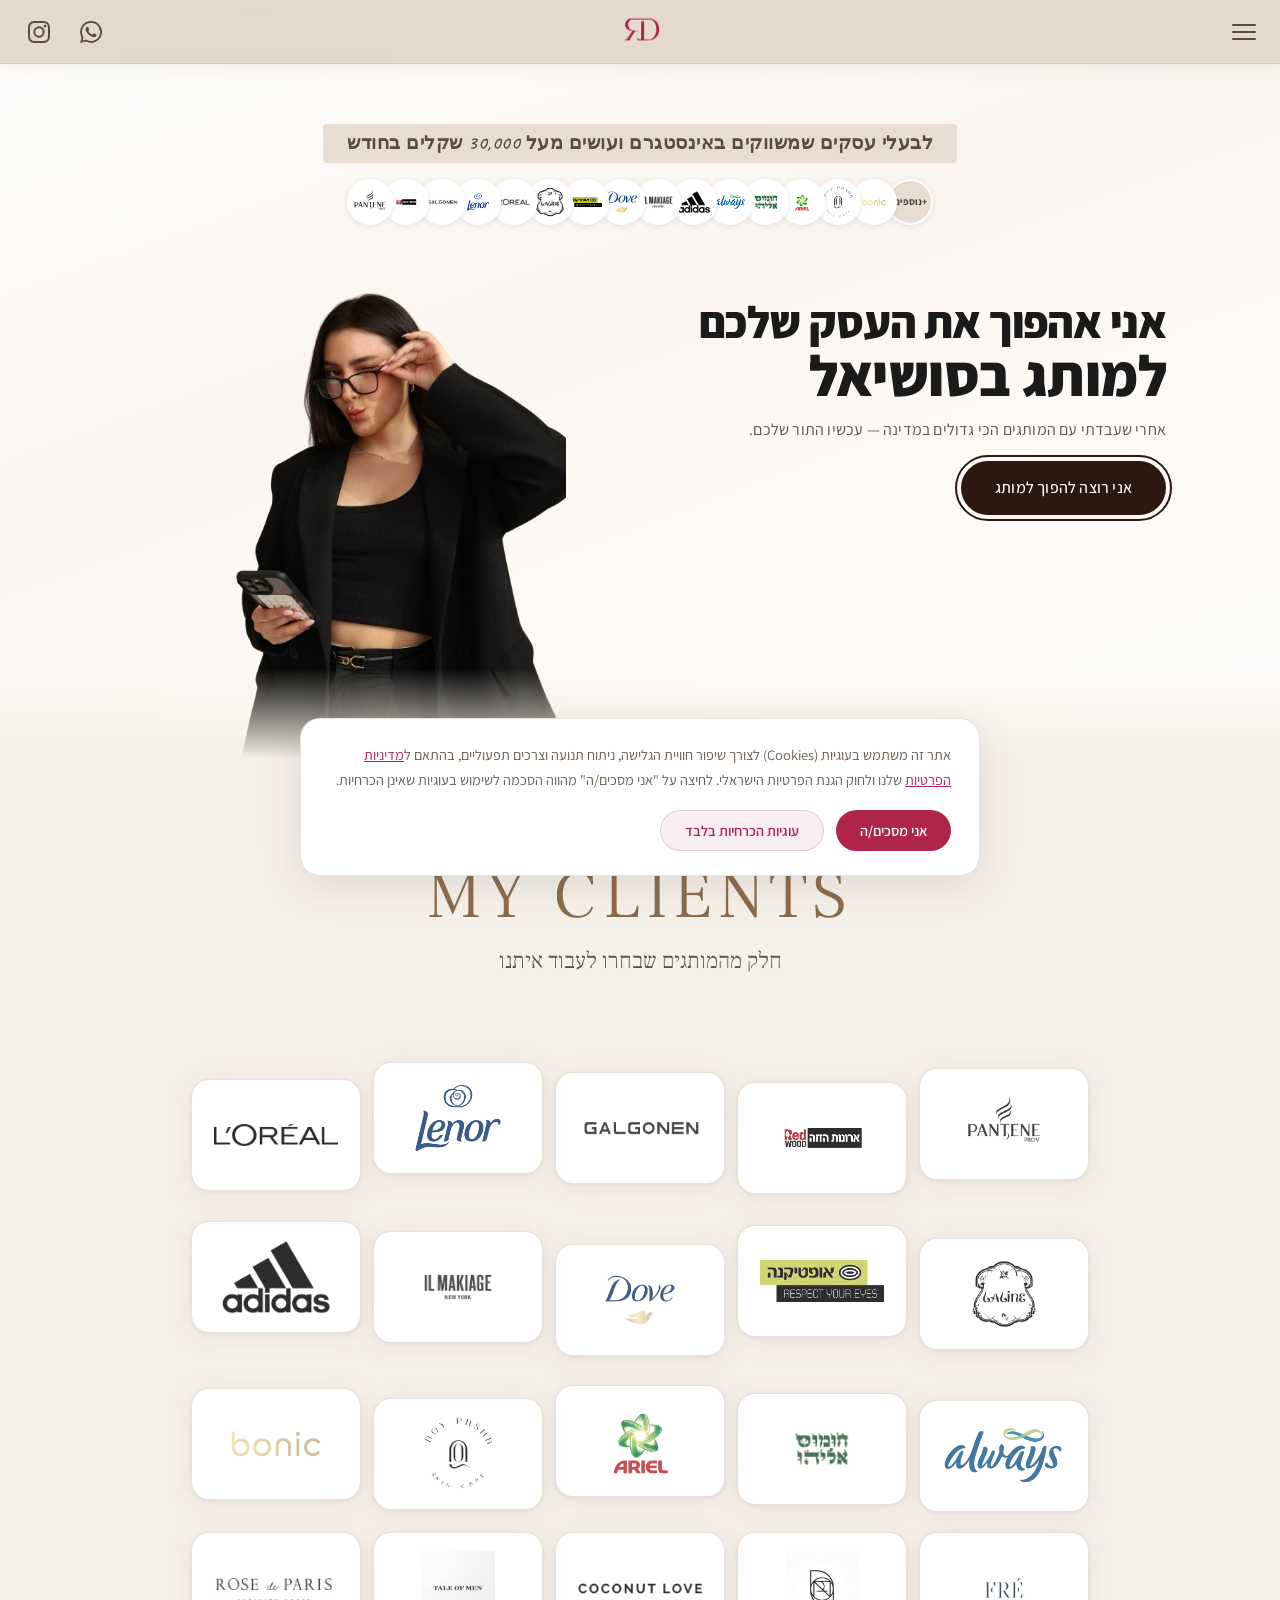
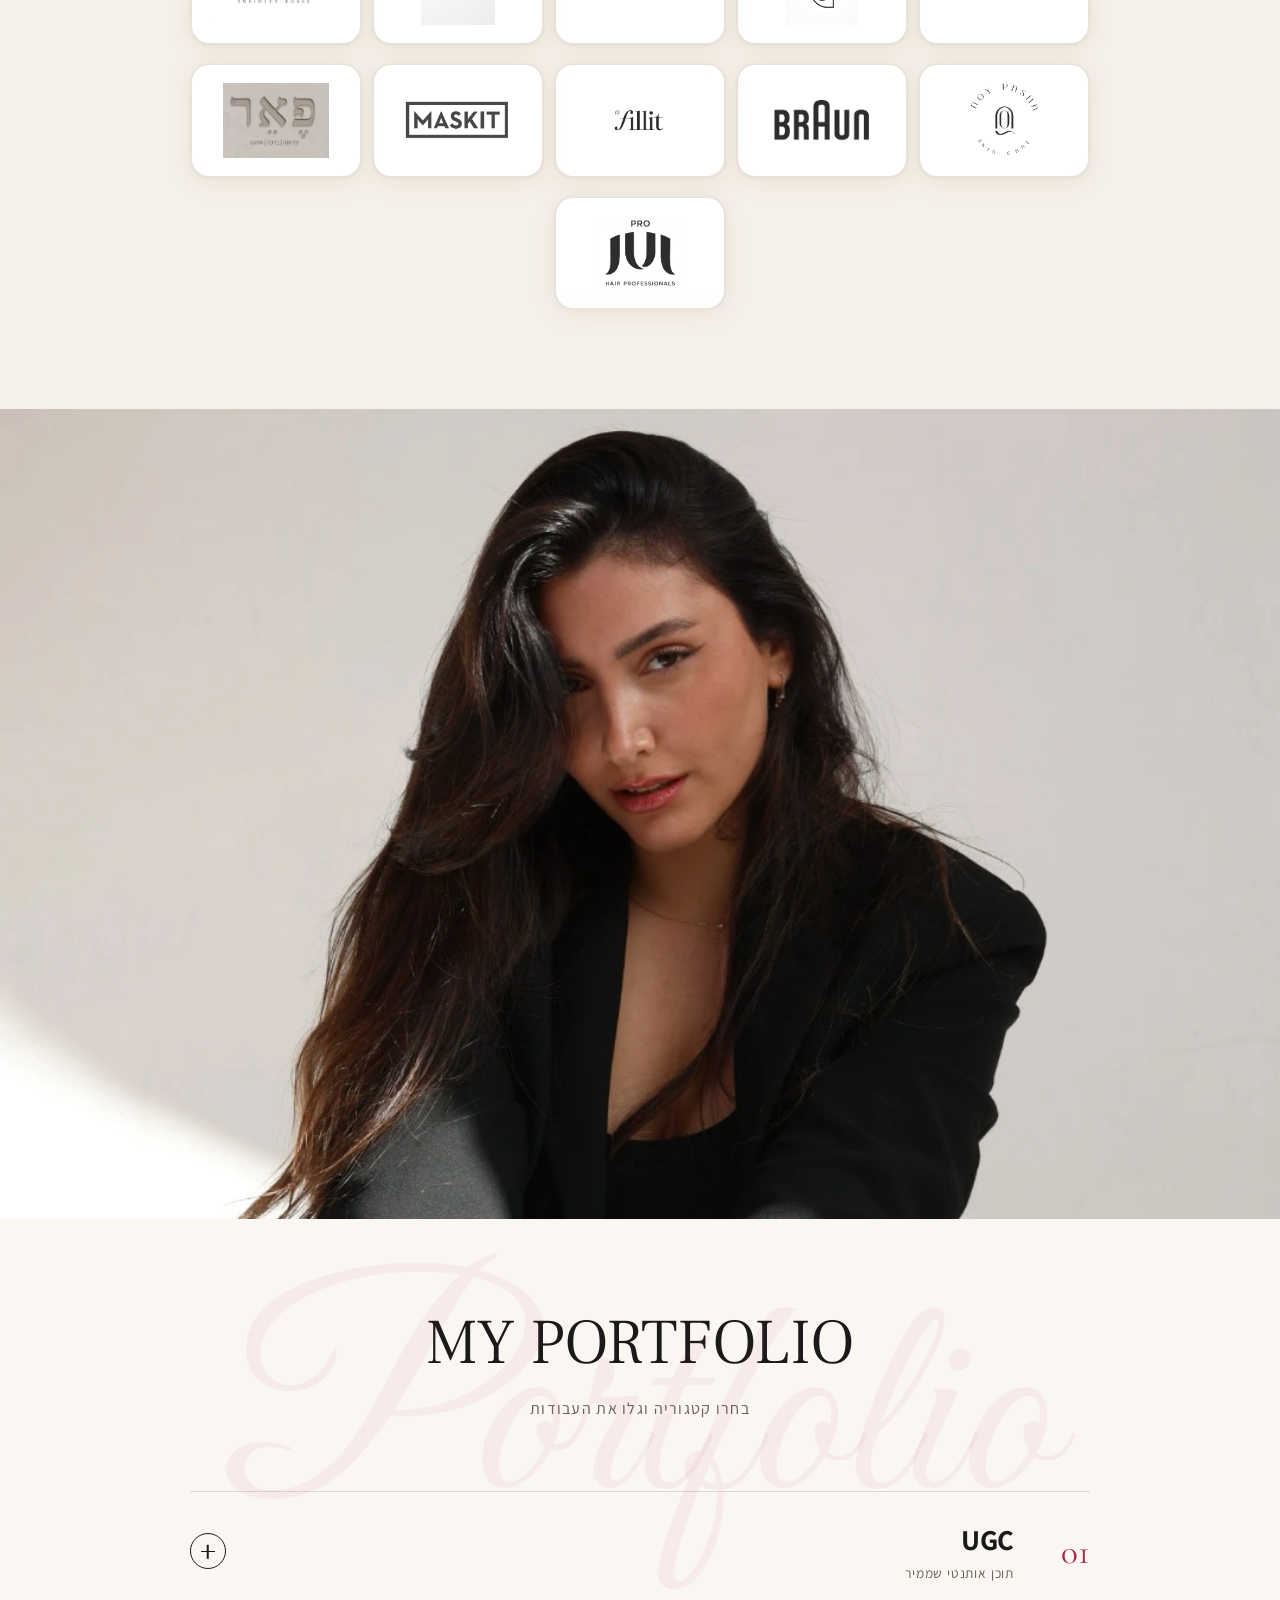
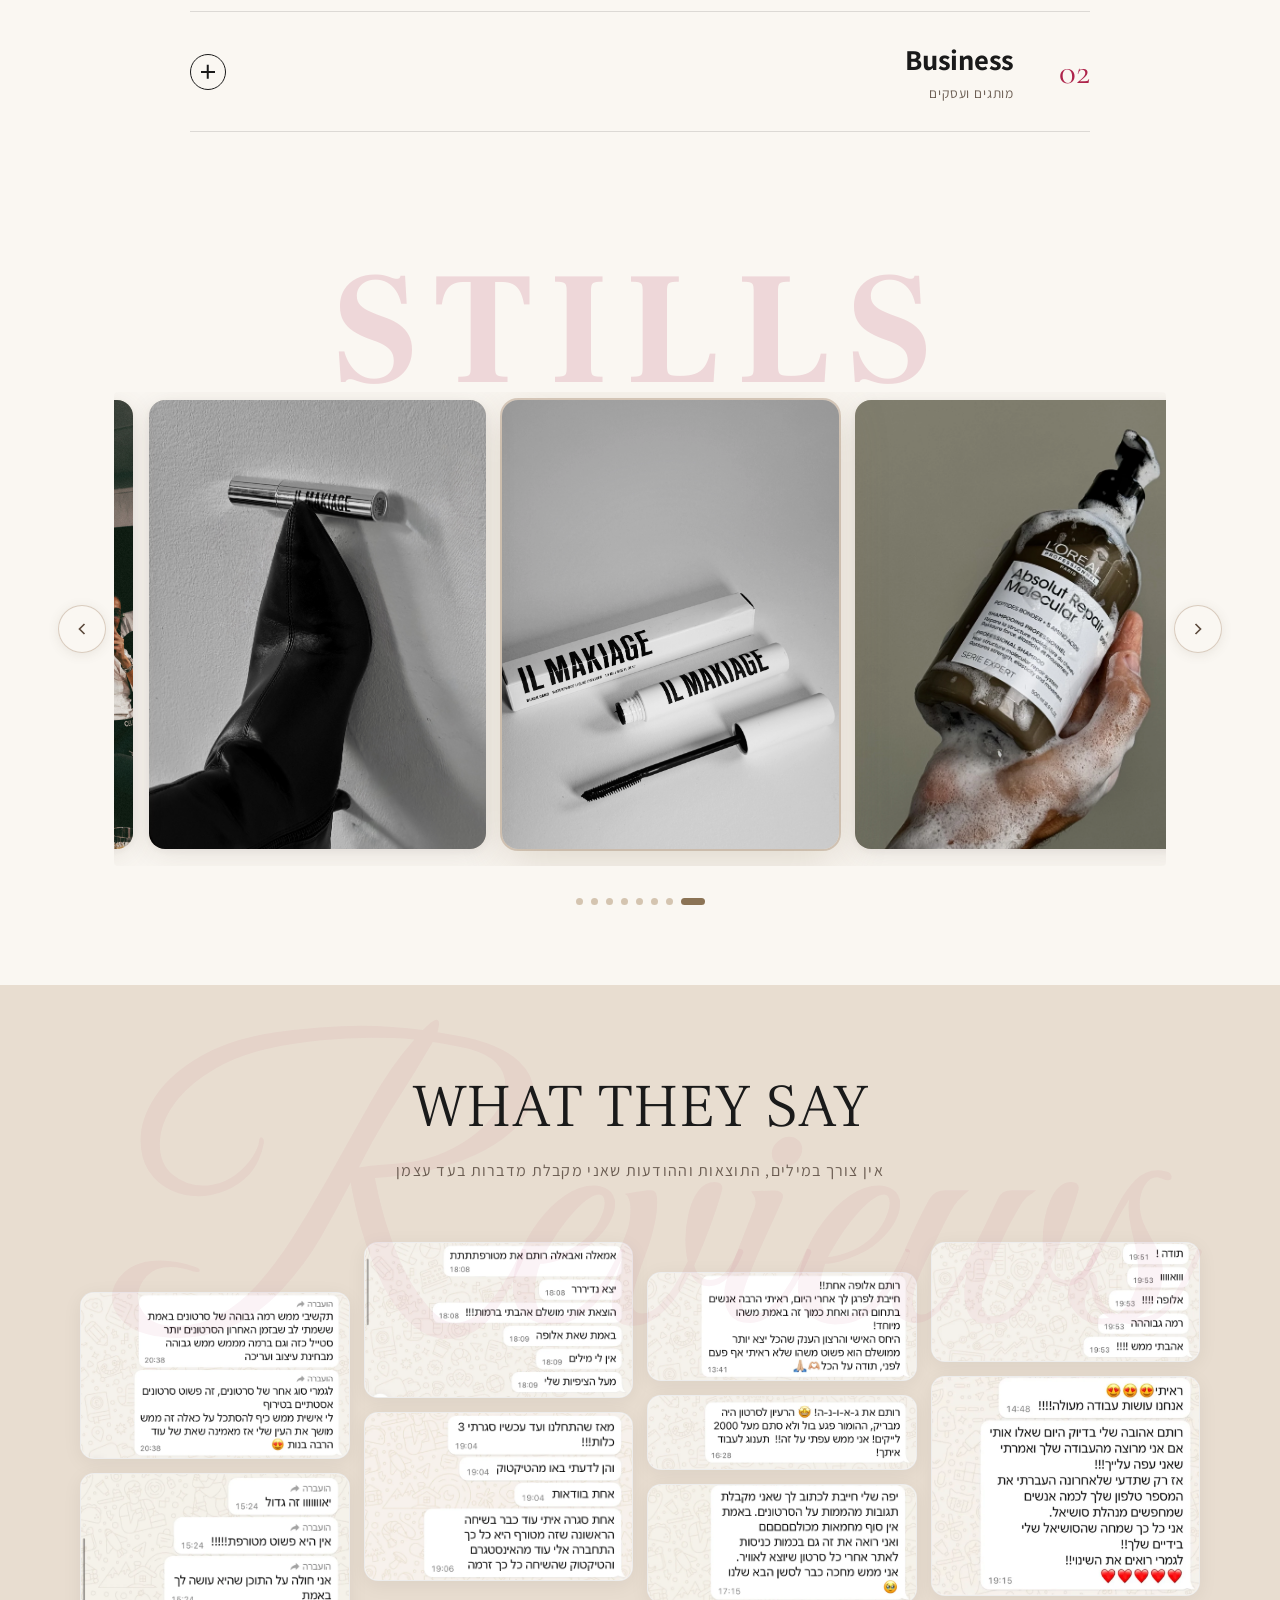
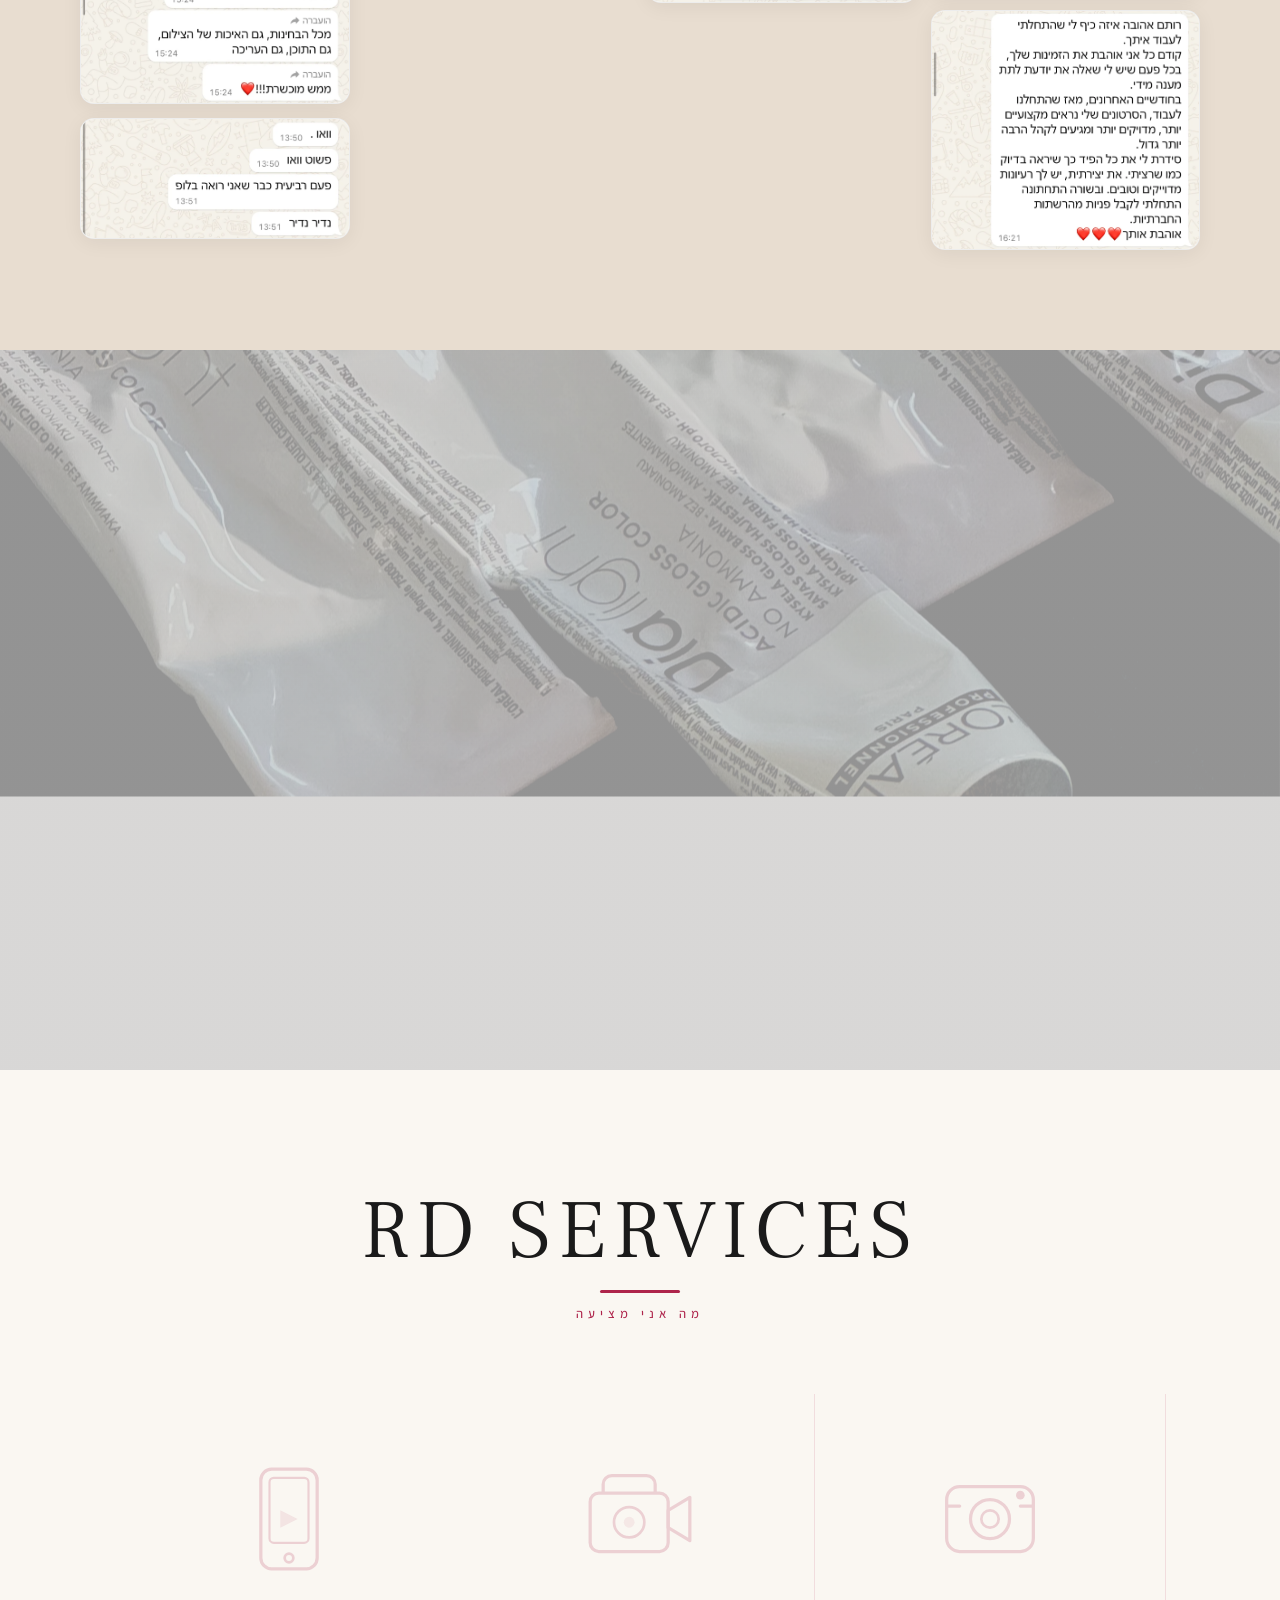
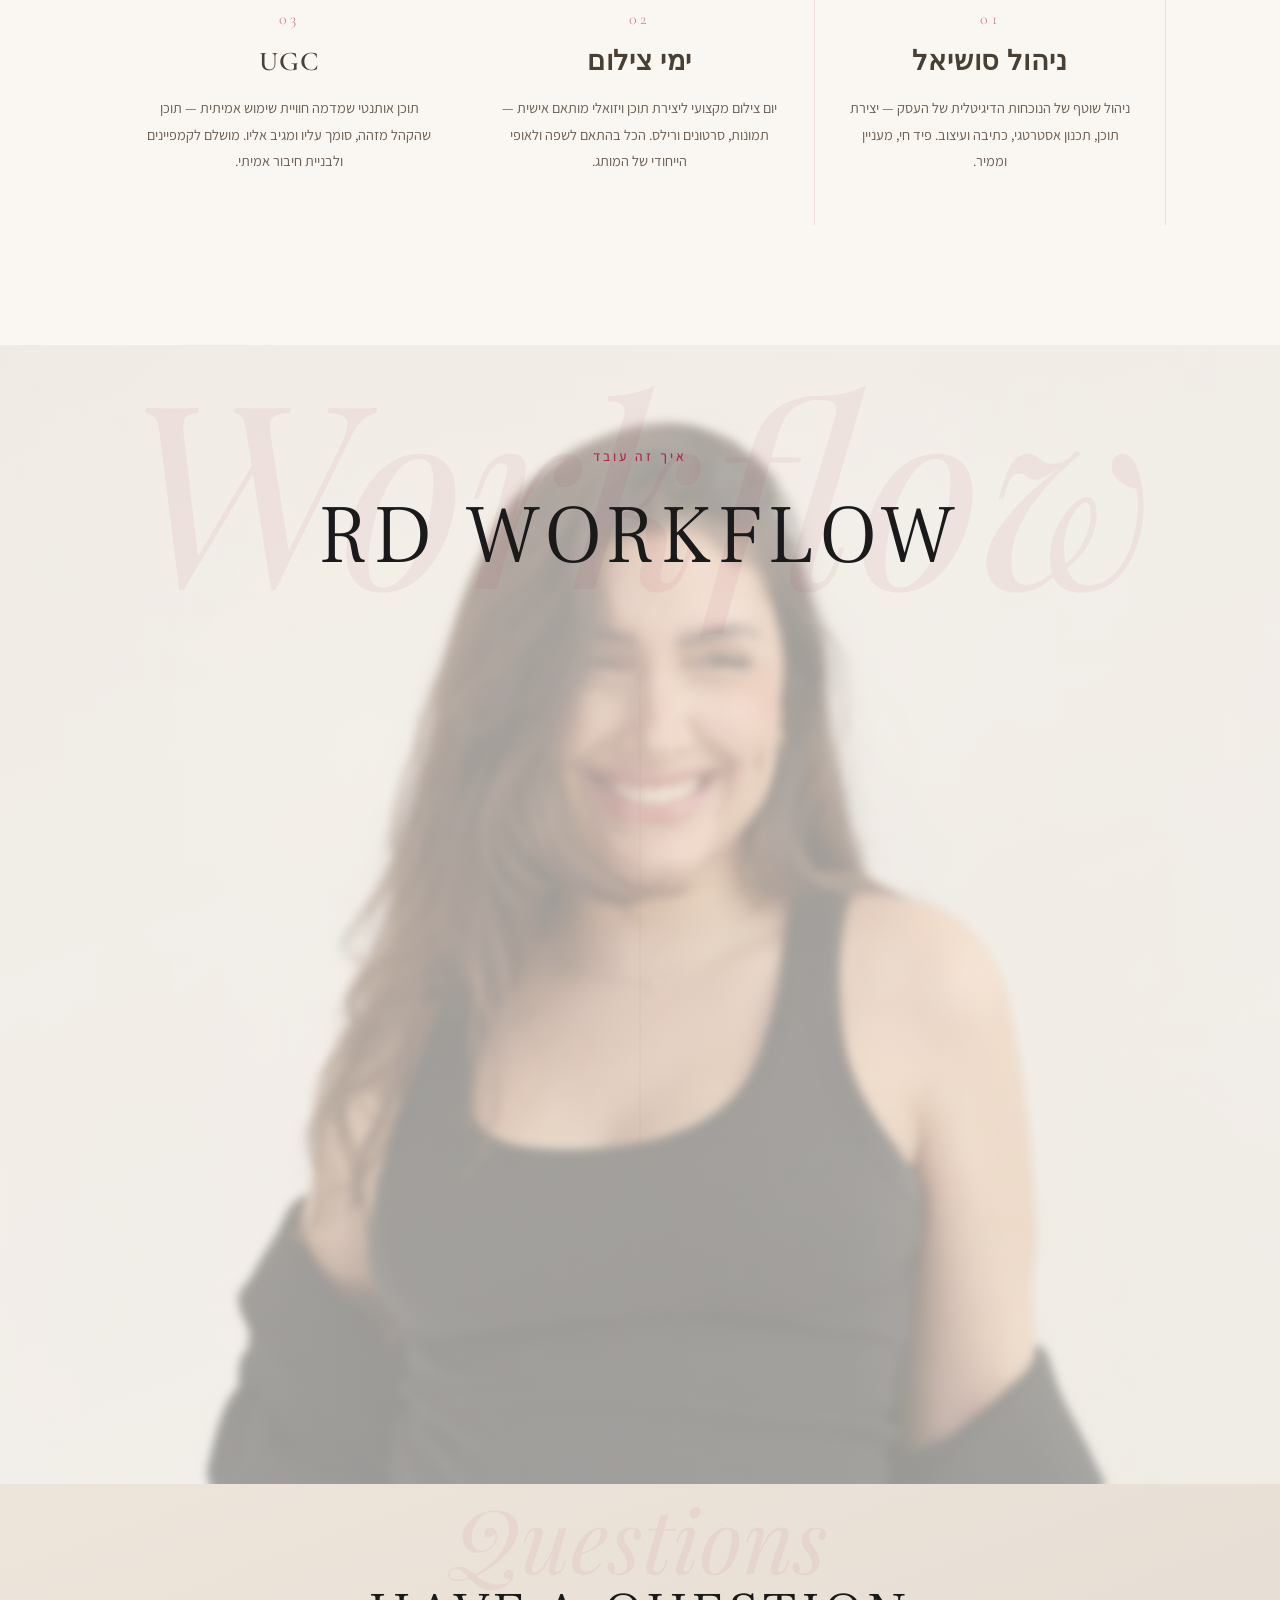
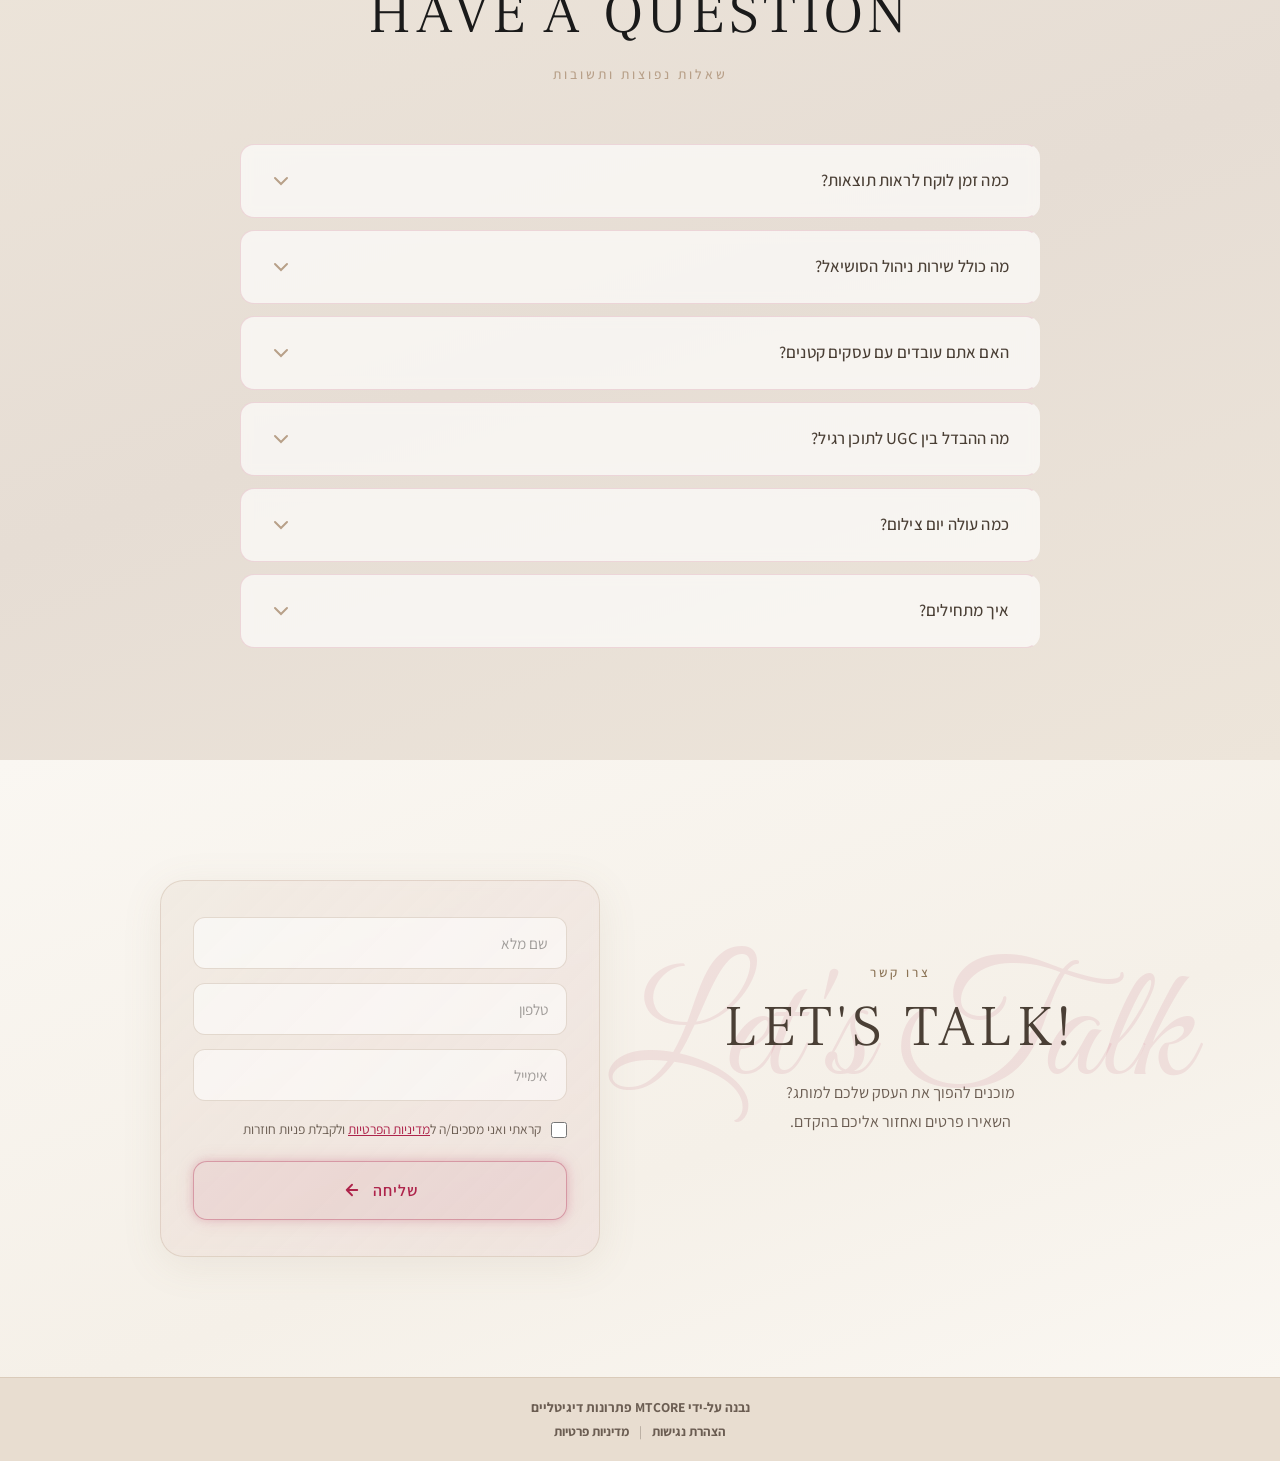
==== commit 31b1ec09: "Update UGC label: אריאל → לנור + אריאל Co-Authored-By: Claude Sonnet 4.6 <noreply@anthropic.com>" ====
--- a/index.html
+++ b/index.html
@@ -226,7 +226,7 @@
                                 <div class="portfolio-play-btn"></div>
                             </div>
                             <div class="portfolio-item">
-                                <span class="portfolio-item-label">אריאל</span>
+                                <span class="portfolio-item-label">לנור + אריאל</span>
                                 <video src="https://res.cloudinary.com/dt6ig8vhw/video/upload/v1772964096/Captions_543946_n8pcoz.mp4" poster="https://res.cloudinary.com/dt6ig8vhw/video/upload/so_30p,w_600,q_auto,f_auto/v1772964096/Captions_543946_n8pcoz.jpg" muted loop playsinline preload="none"></video>
                                 <div class="portfolio-play-btn"></div>
                             </div>
--- a/styles.css
+++ b/styles.css
@@ -2120,10 +2120,11 @@
     }
 
     .testimonials-masonry {
-        display: block;
-        column-count: 2;
-        column-gap: 8px;
+        display: grid;
+        grid-template-columns: repeat(2, 1fr);
+        gap: 8px;
         padding: 0 16px;
+        align-items: start;
     }
 
     .testimonials-col {
@@ -2131,8 +2132,7 @@
     }
 
     .testimonial-item {
-        break-inside: avoid;
-        margin-bottom: 8px;
+        margin-bottom: 0;
         margin-top: 0 !important;
     }
 }
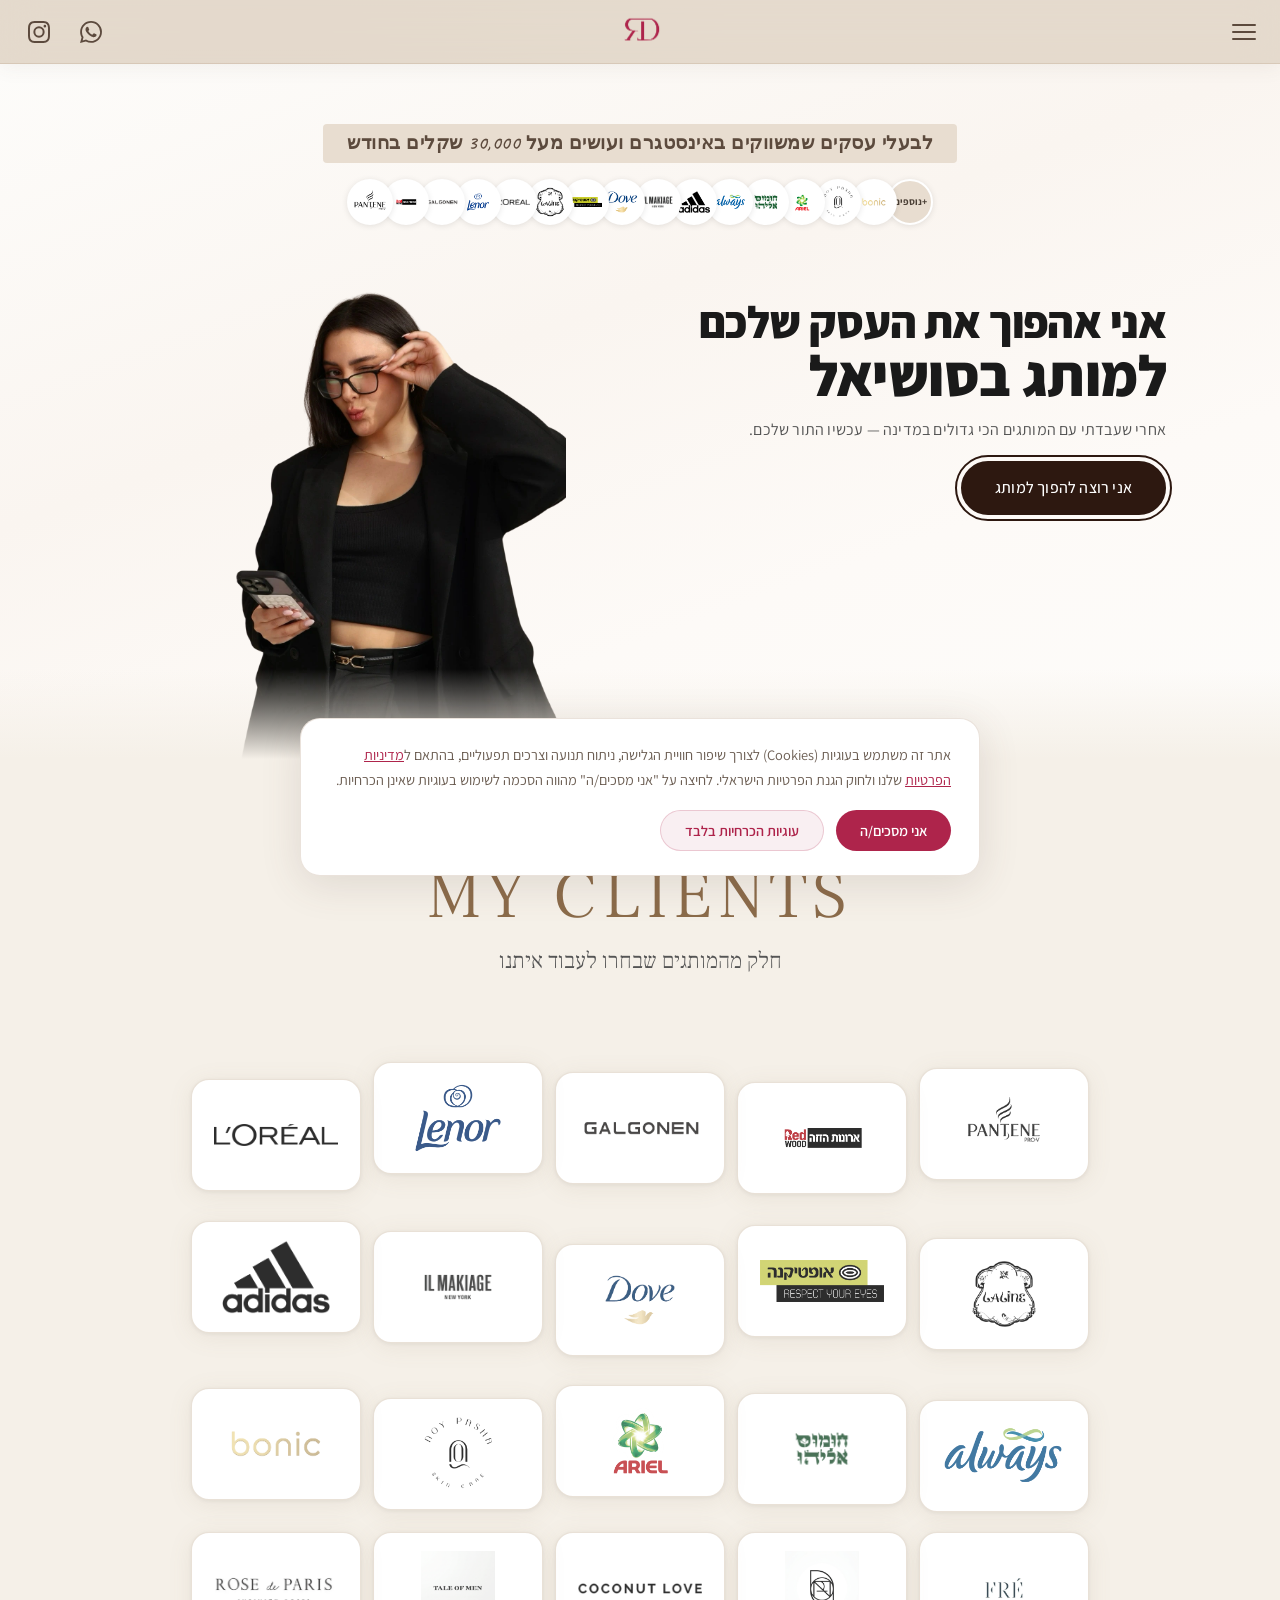
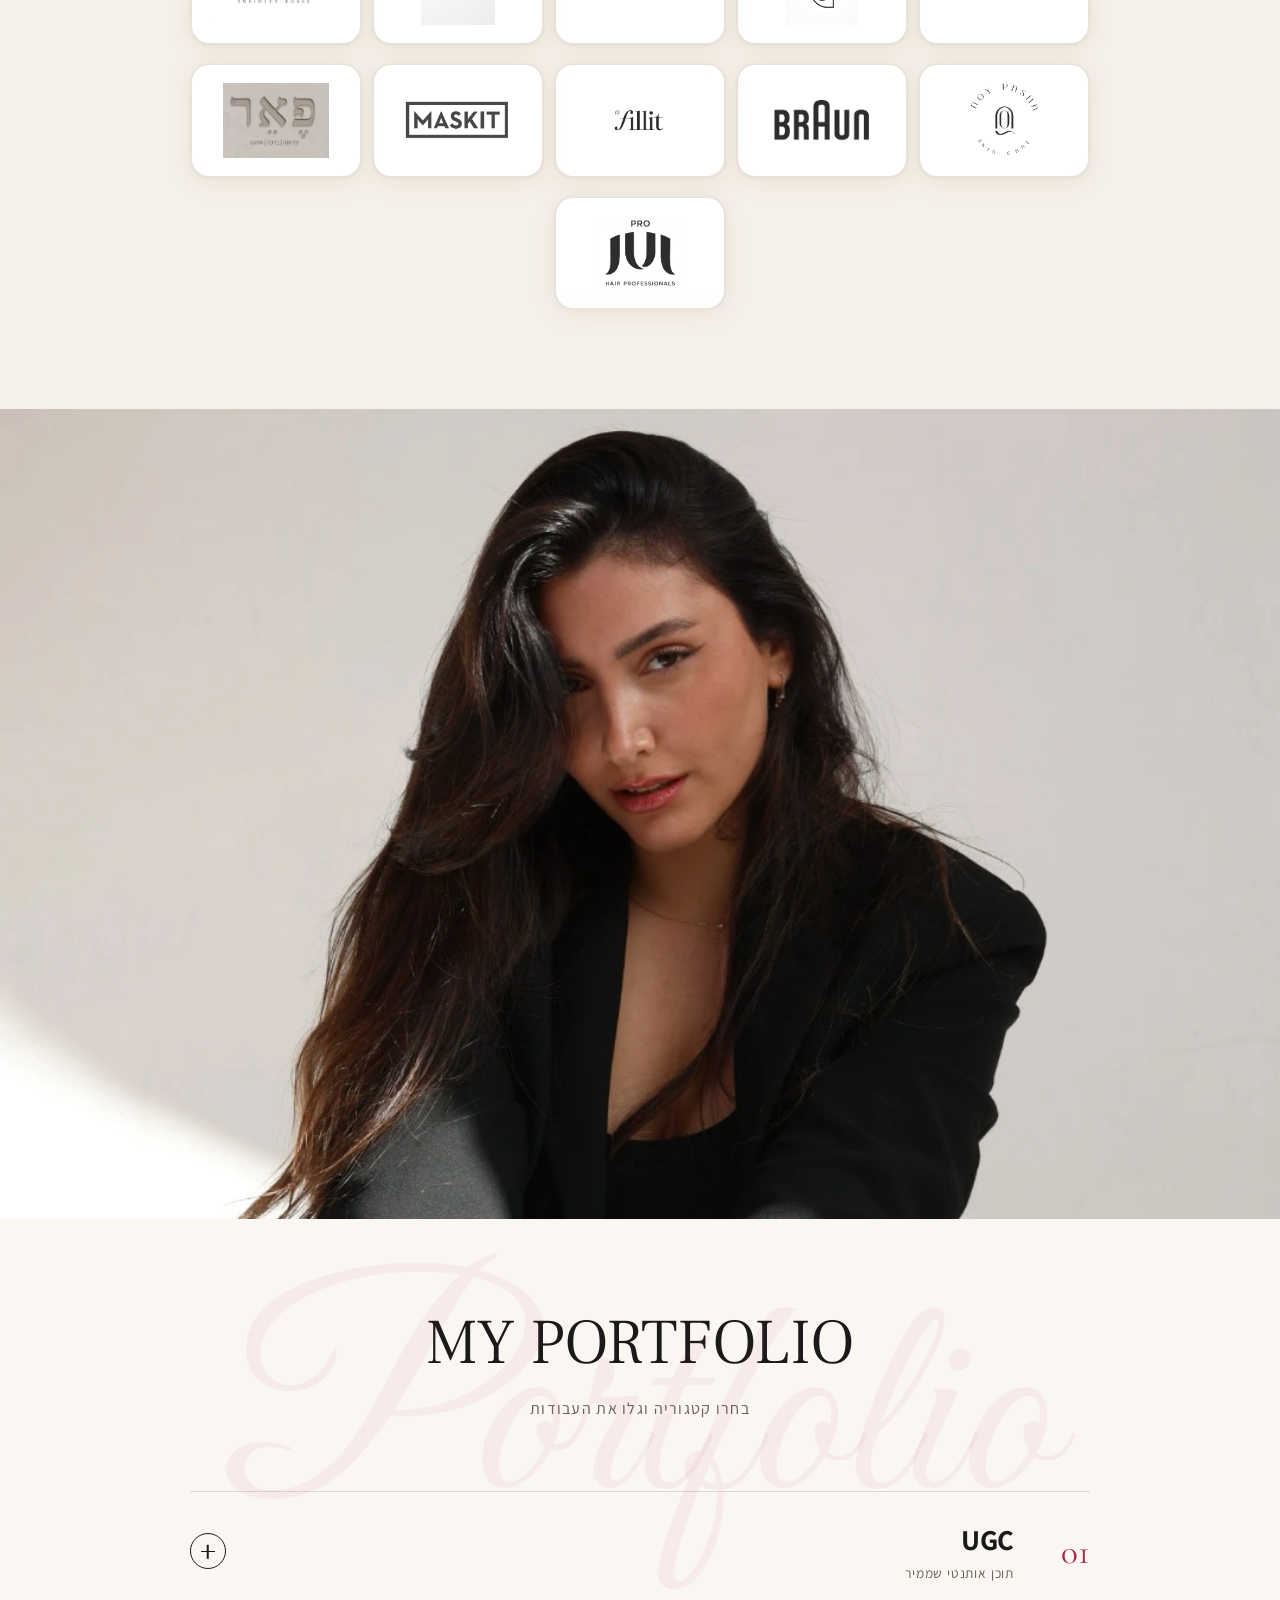
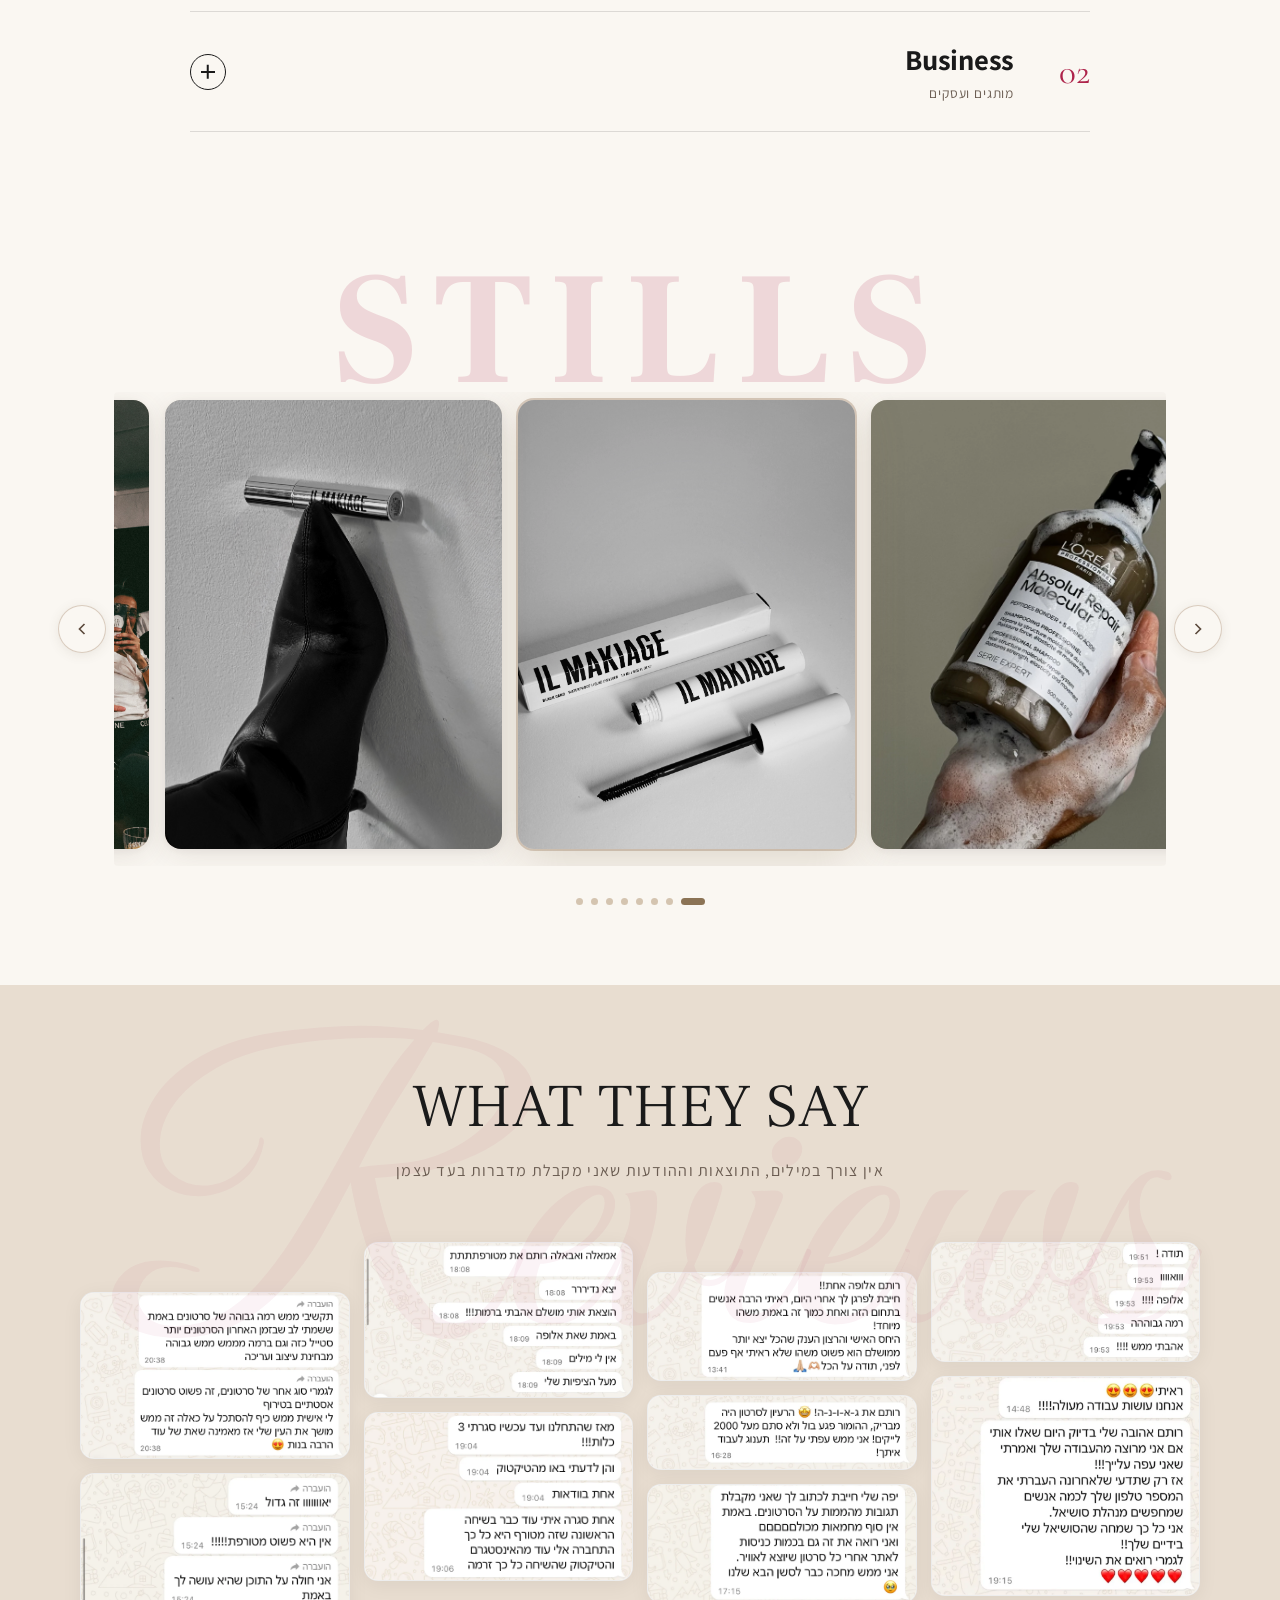
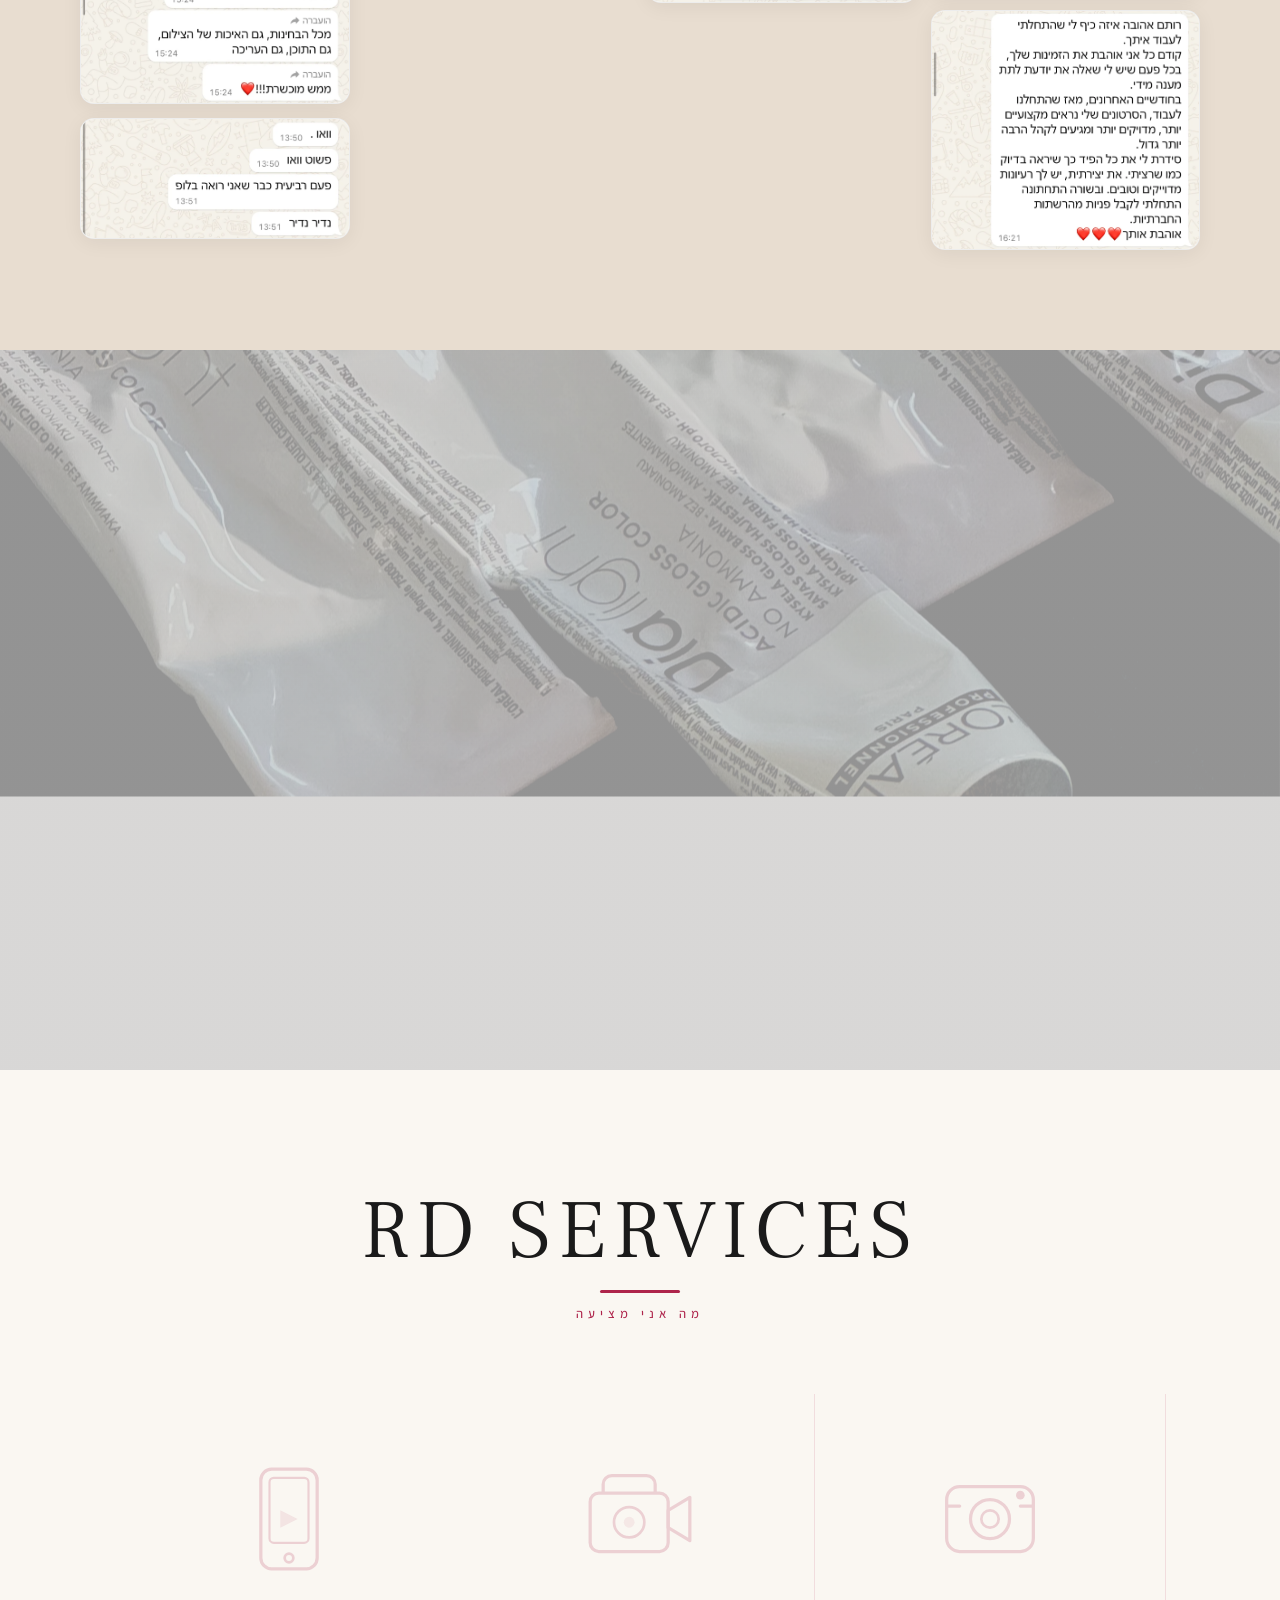
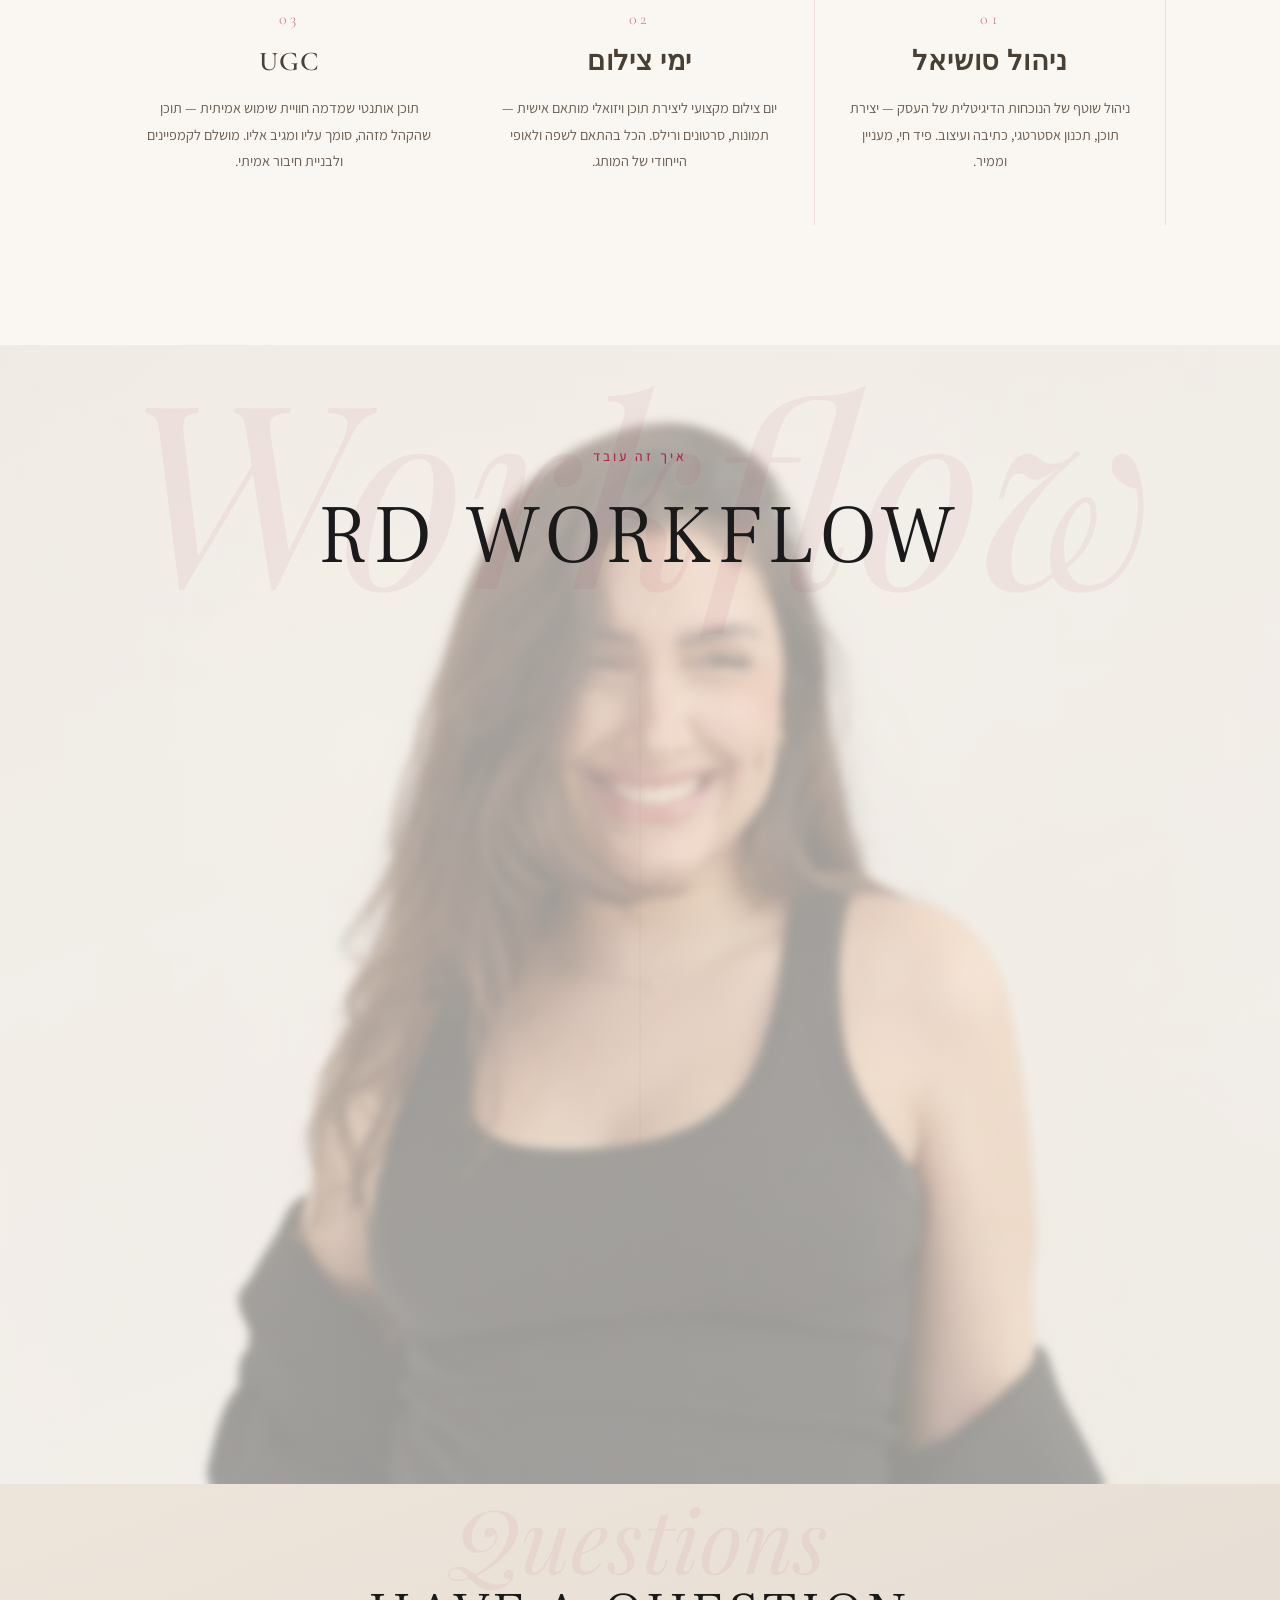
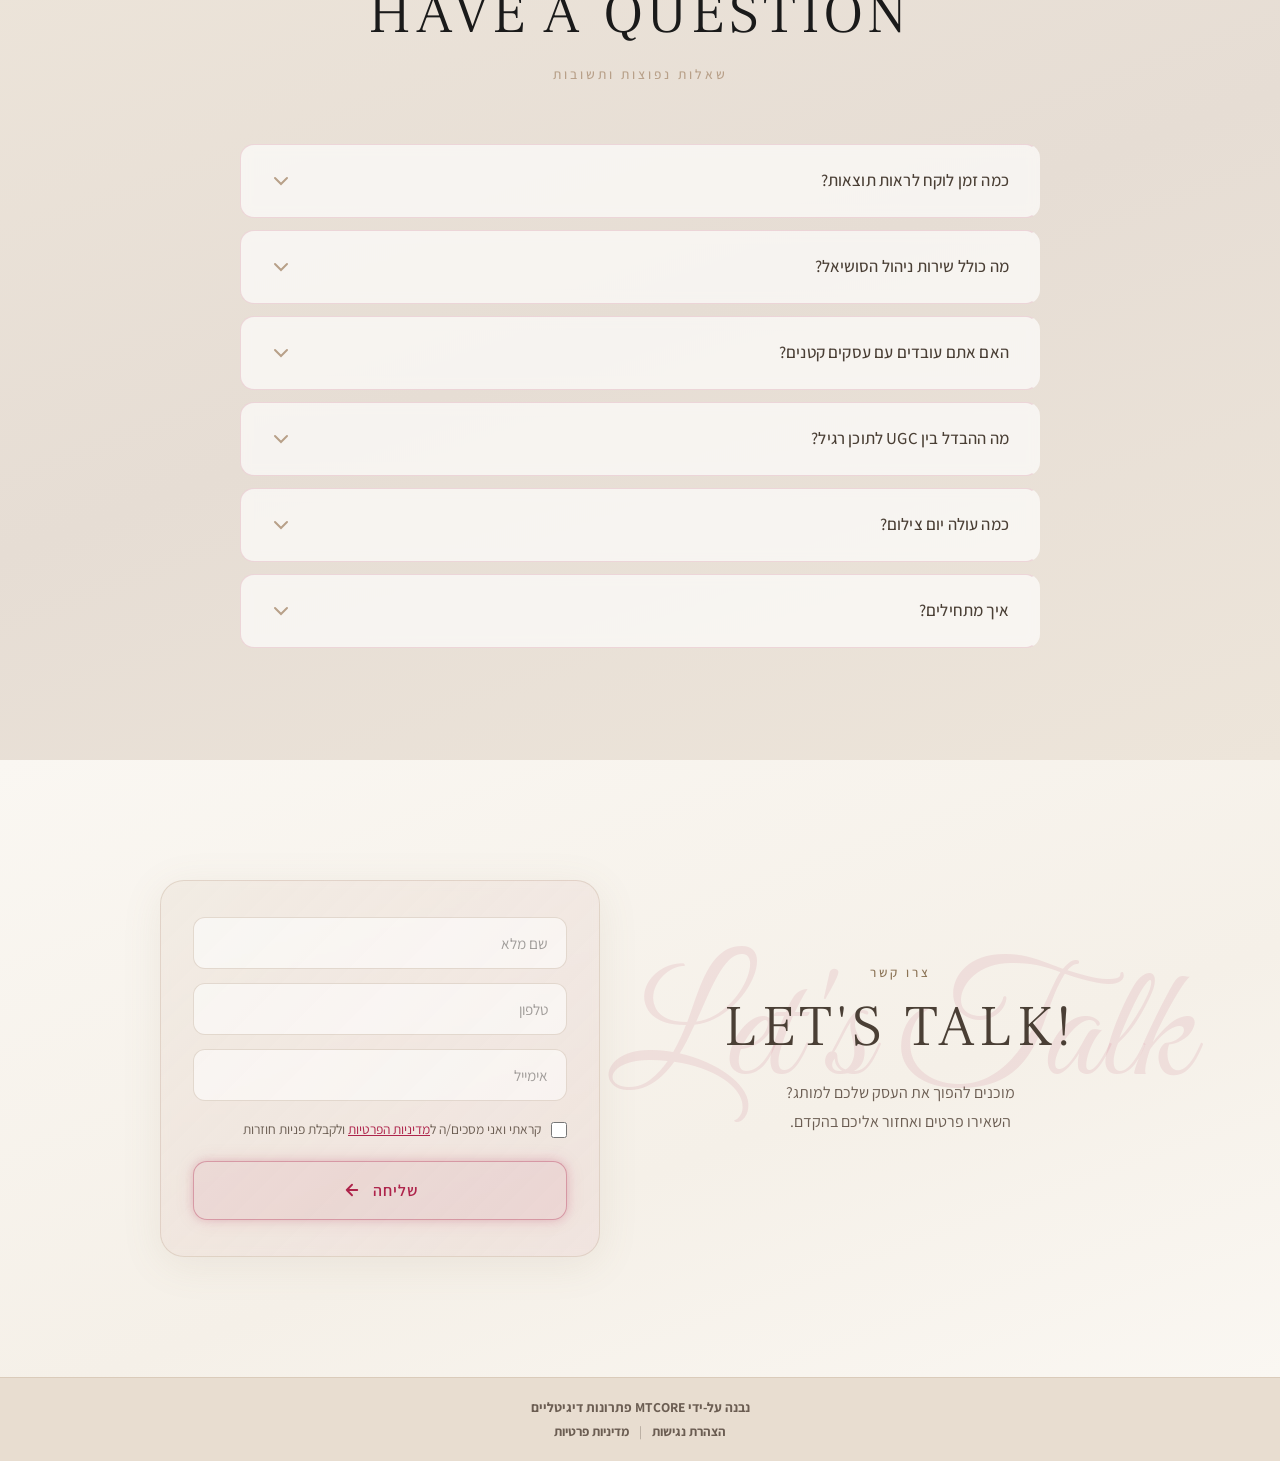
==== commit 05825617: "Set custom poster image for Pantene UGC video Co-Authored-By: Claude Sonnet 4.6 <noreply@anthropic.c" ====
--- a/index.html
+++ b/index.html
@@ -192,7 +192,7 @@
                         <div class="portfolio-grid">
                             <div class="portfolio-item">
                                 <span class="portfolio-item-label">PANTENE</span>
-                                <video src="https://res.cloudinary.com/dt6ig8vhw/video/upload/v1770061833/v1_lbaz5n.webm" poster="https://res.cloudinary.com/dt6ig8vhw/video/upload/so_30p,w_600,q_auto,f_auto/v1770061833/v1_lbaz5n.jpg" muted loop playsinline preload="none"></video>
+                                <video src="https://res.cloudinary.com/dt6ig8vhw/video/upload/v1770061833/v1_lbaz5n.webm" poster="PATENE.jpeg" muted loop playsinline preload="none"></video>
                                 <div class="portfolio-play-btn"></div>
                             </div>
                             <div class="portfolio-item">
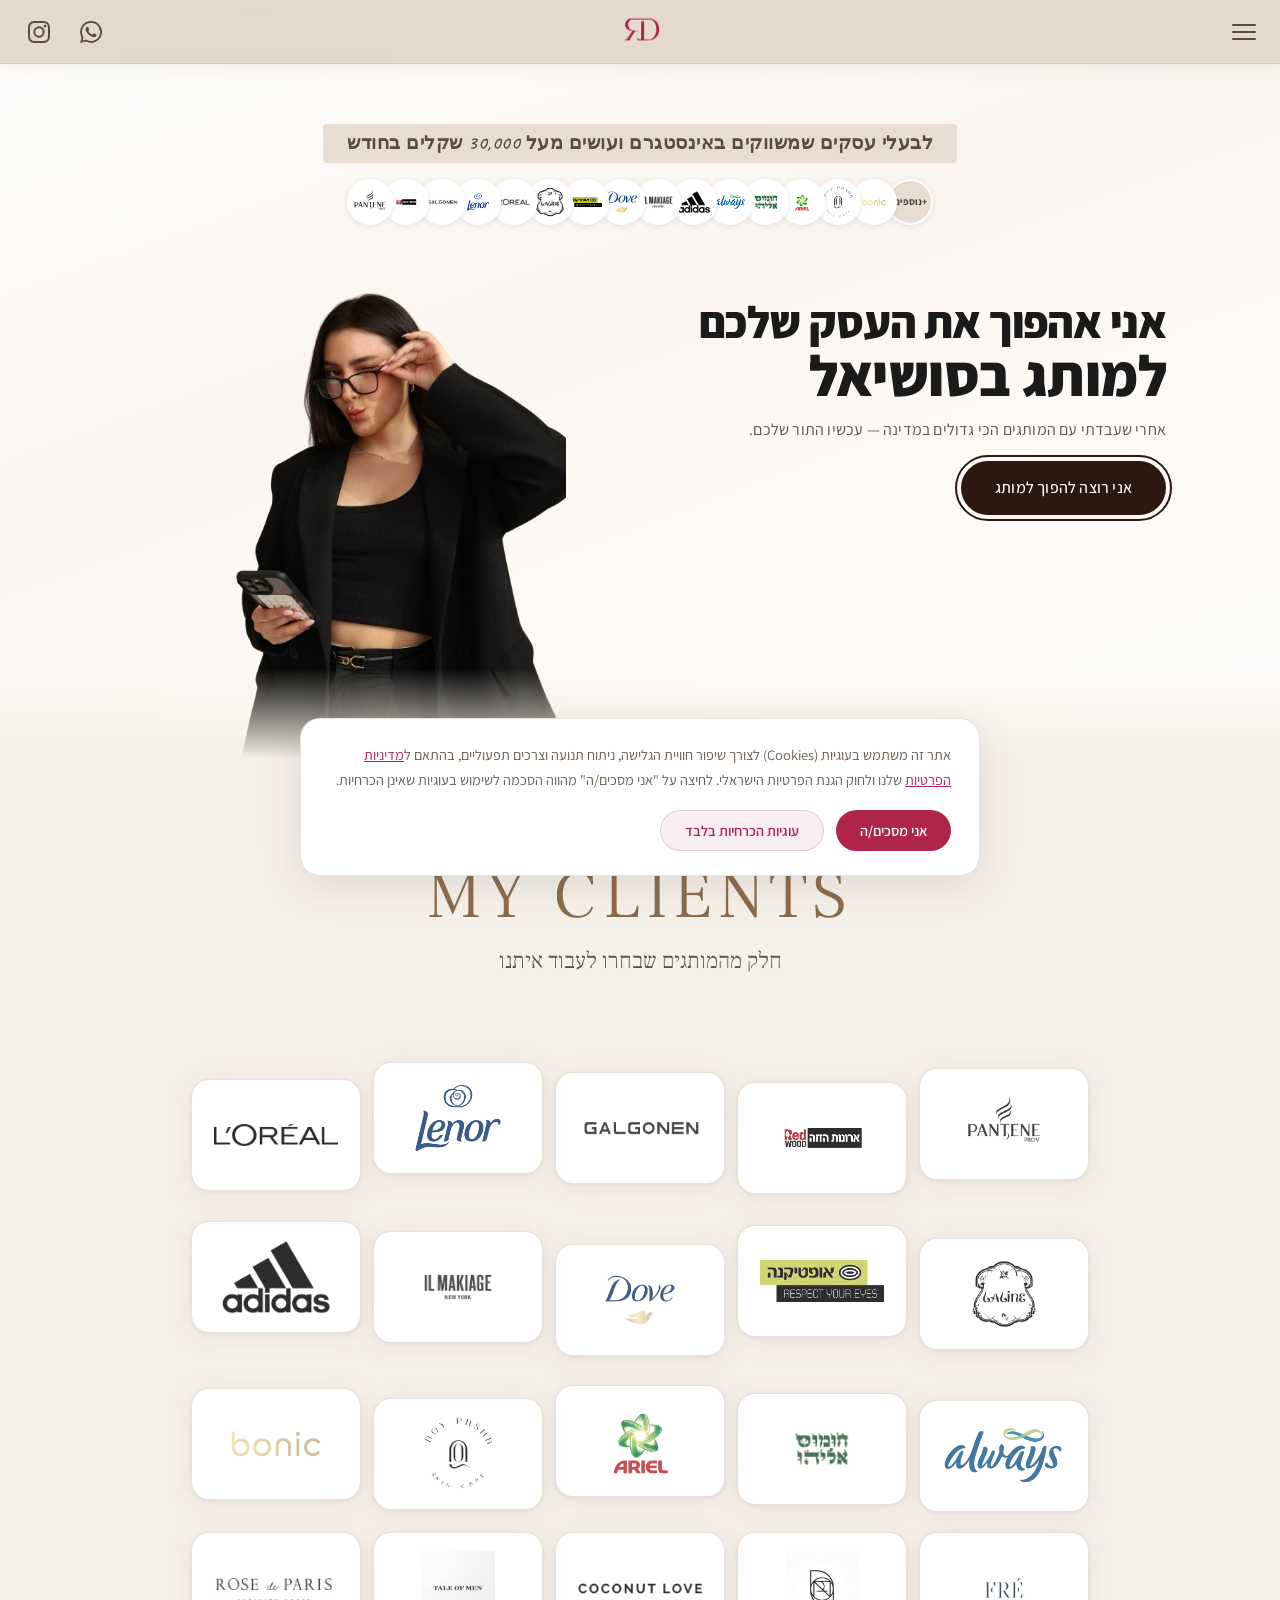
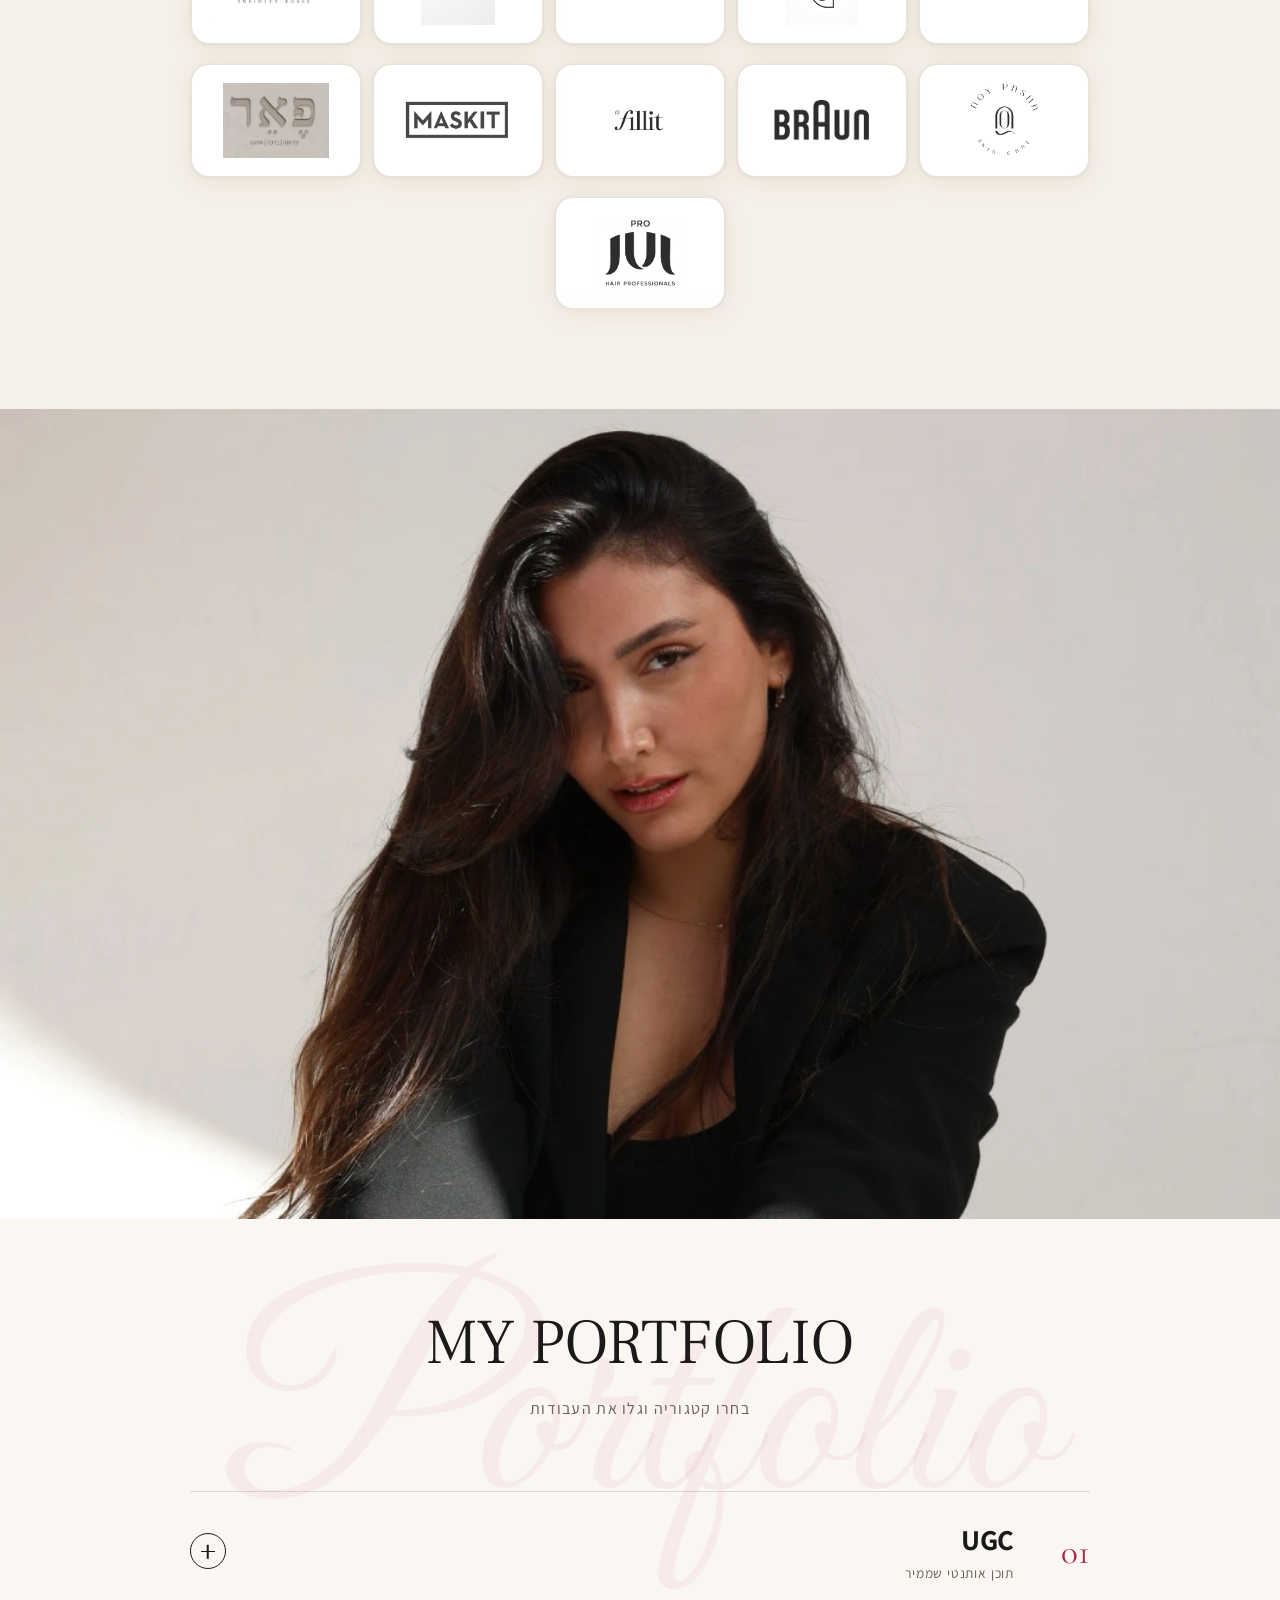
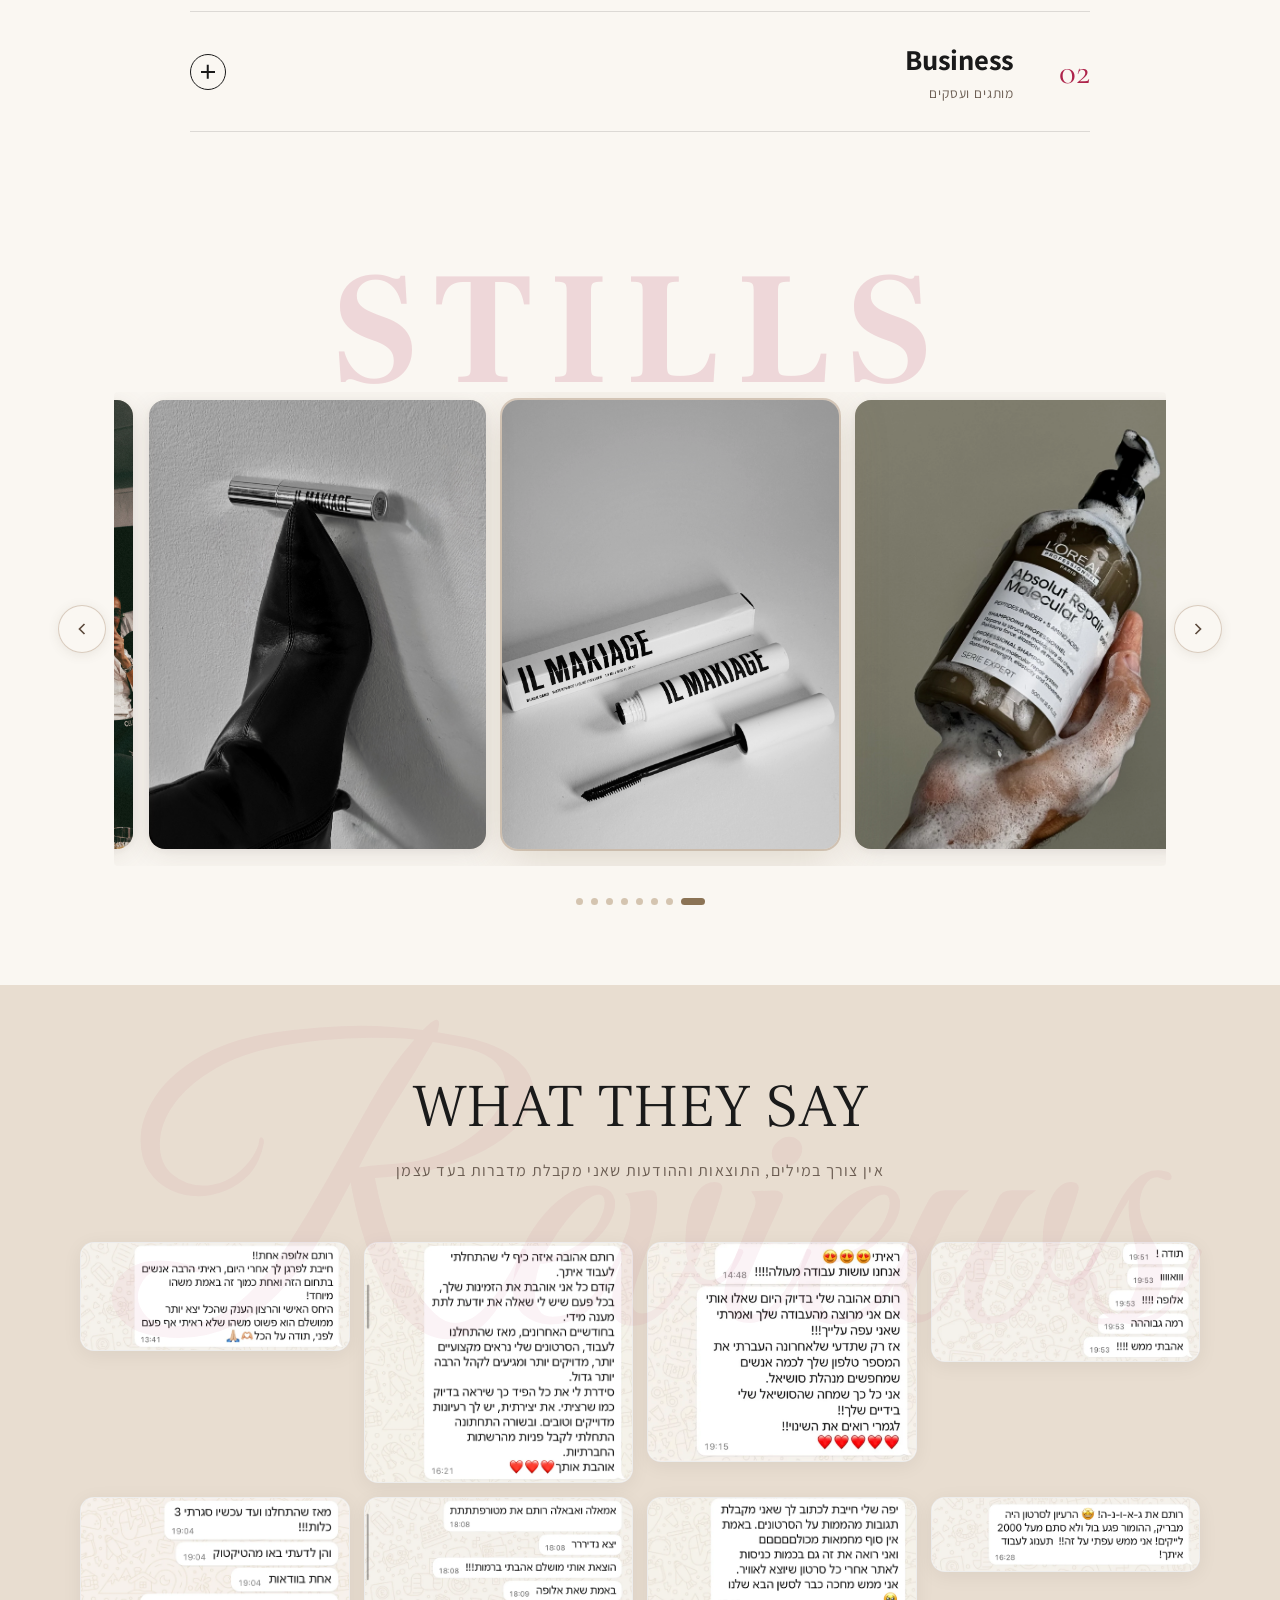
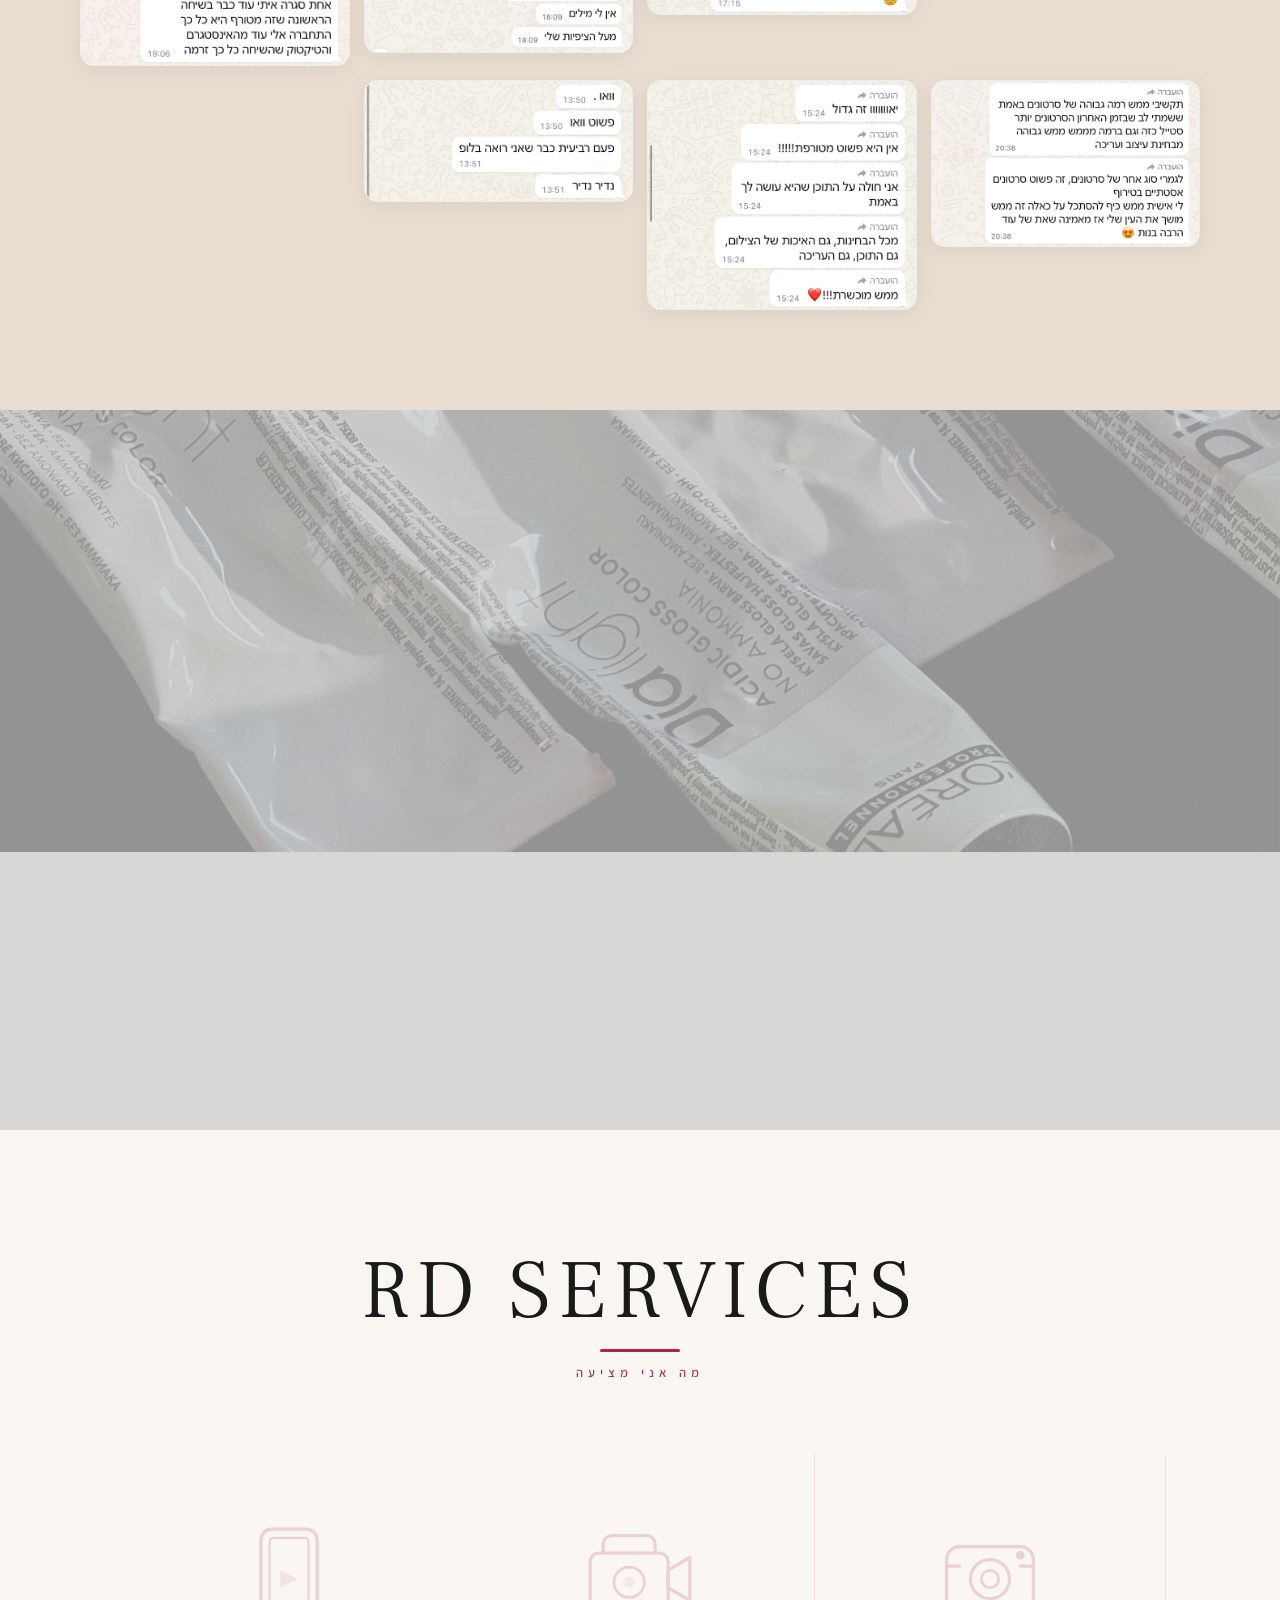
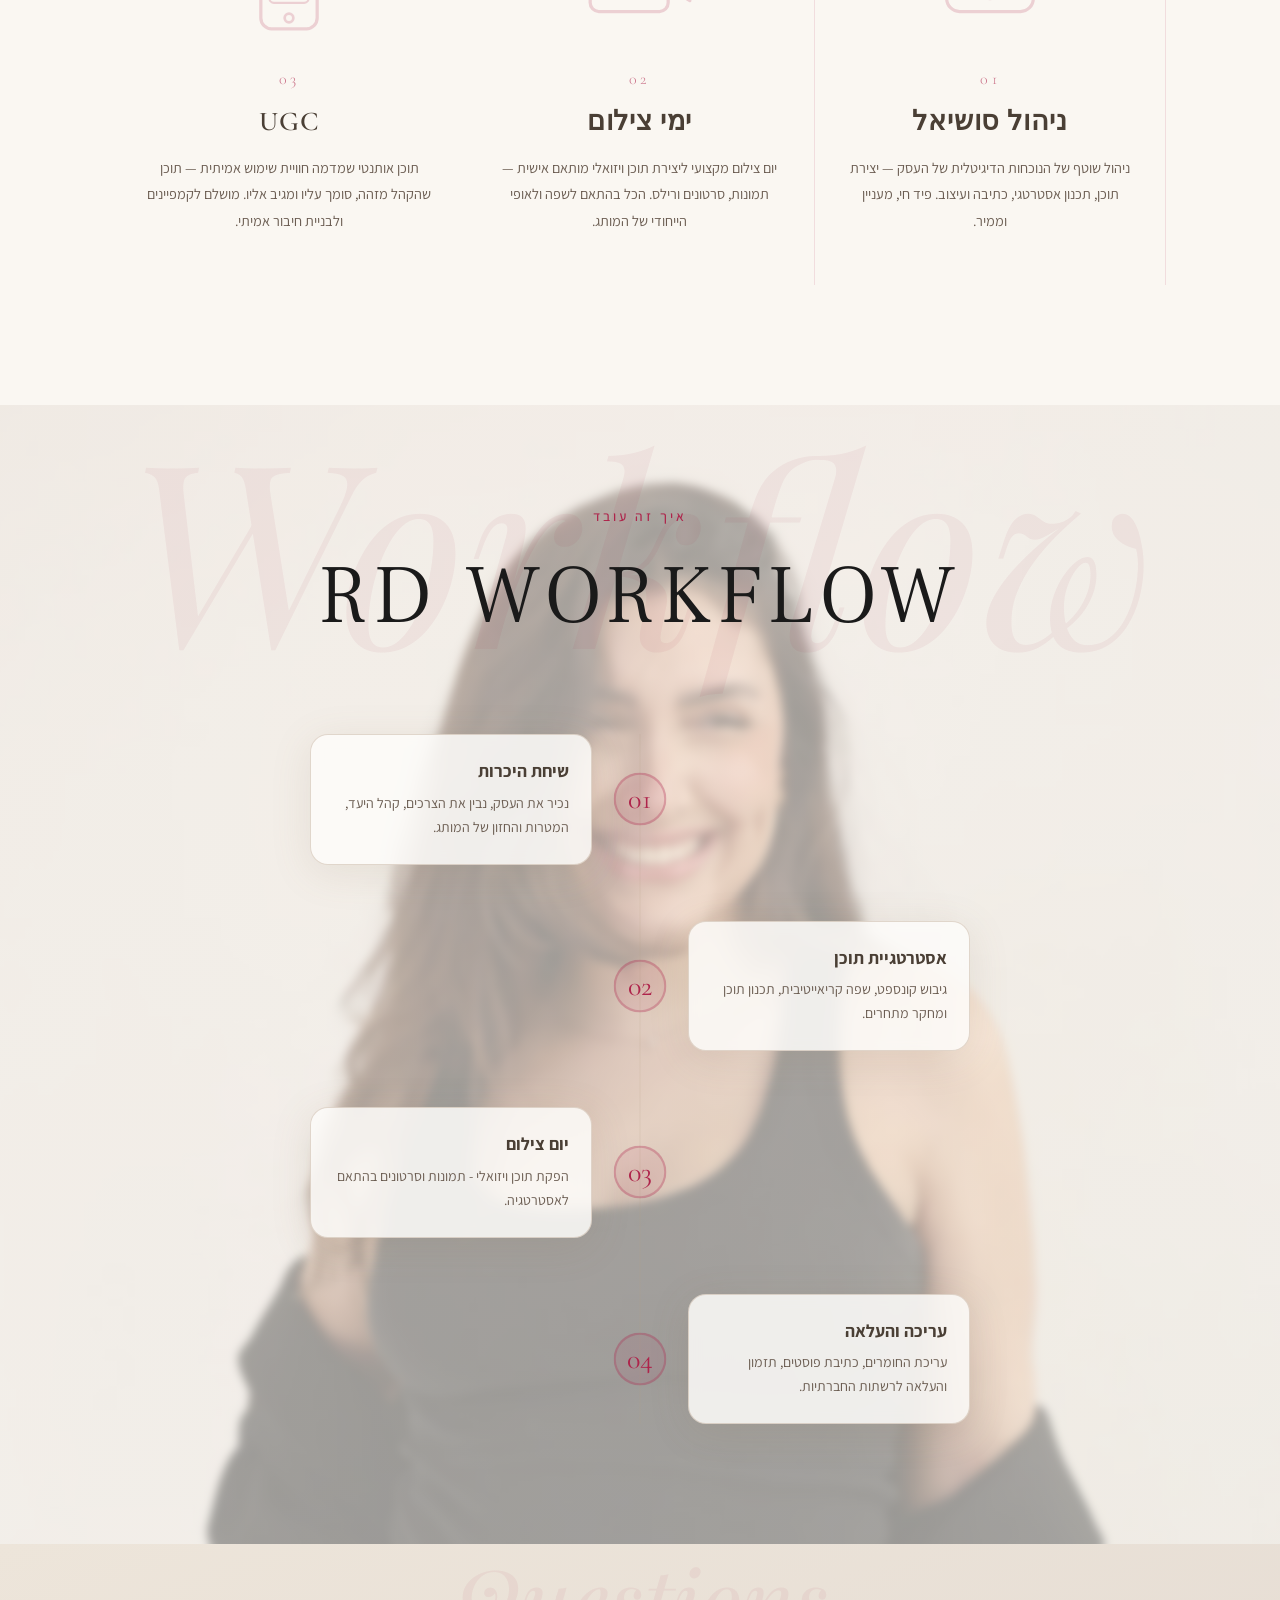
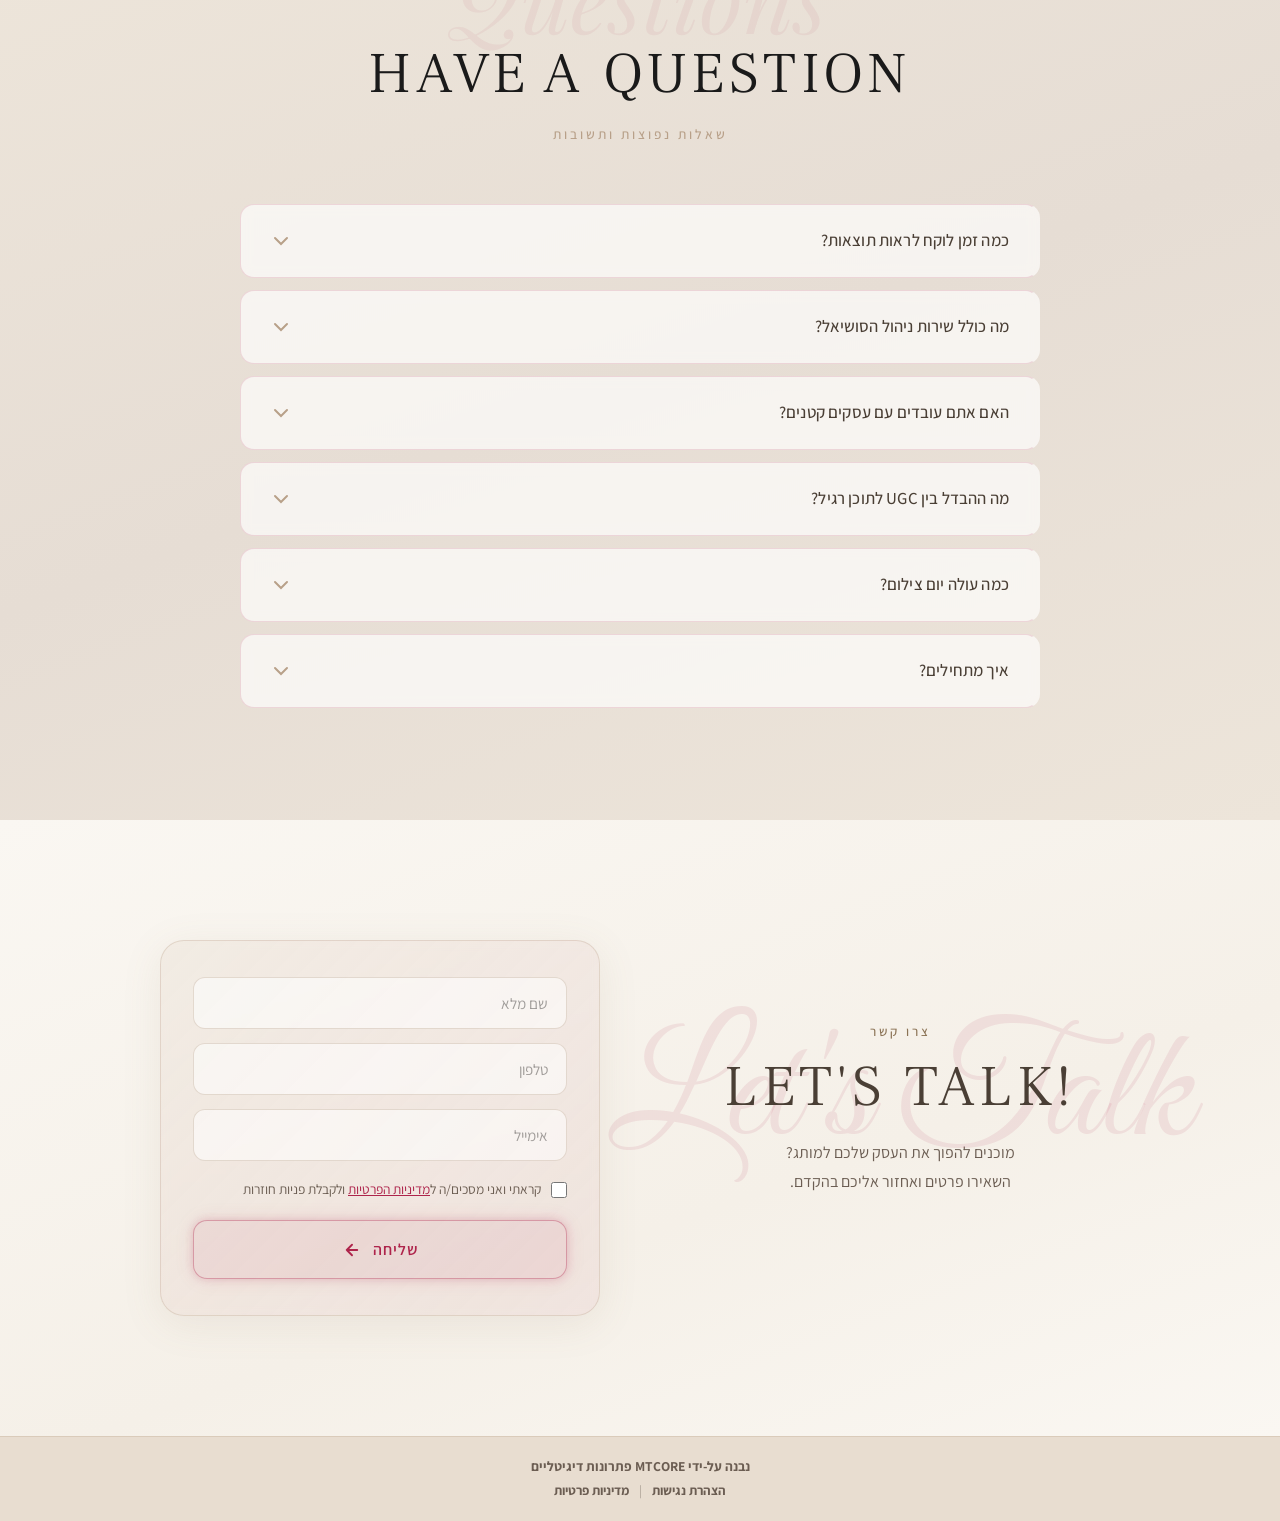
==== commit 37c8c4db: "Add custom poster images for all portfolio videos, fix testimonials grid layout Co-Authored-By: Clau" ====
--- a/index.html
+++ b/index.html
@@ -202,7 +202,7 @@
                             </div>
                             <div class="portfolio-item">
                                 <span class="portfolio-item-label">נופר מור</span>
-                                <video src="https://res.cloudinary.com/dt6ig8vhw/video/upload/v1770061831/v3_ue2ytg.webm" poster="https://res.cloudinary.com/dt6ig8vhw/video/upload/so_30p,w_600,q_auto,f_auto/v1770061831/v3_ue2ytg.jpg" muted loop playsinline preload="none"></video>
+                                <video src="https://res.cloudinary.com/dt6ig8vhw/video/upload/v1770061831/v3_ue2ytg.webm" poster="נופר מור.jpeg" muted loop playsinline preload="none"></video>
                                 <div class="portfolio-play-btn"></div>
                             </div>
                             <div class="portfolio-item">
@@ -212,22 +212,22 @@
                             </div>
                             <div class="portfolio-item">
                                 <span class="portfolio-item-label">ALWAYS</span>
-                                <video src="https://res.cloudinary.com/dt6ig8vhw/video/upload/v1772963445/Captions_347858_jeh1n0.mp4" poster="https://res.cloudinary.com/dt6ig8vhw/video/upload/so_30p,w_600,q_auto,f_auto/v1772963445/Captions_347858_jeh1n0.jpg" muted loop playsinline preload="none"></video>
+                                <video src="https://res.cloudinary.com/dt6ig8vhw/video/upload/v1772963445/Captions_347858_jeh1n0.mp4" poster="אולוויז .jpeg" muted loop playsinline preload="none"></video>
                                 <div class="portfolio-play-btn"></div>
                             </div>
                             <div class="portfolio-item">
                                 <span class="portfolio-item-label">FRE</span>
-                                <video src="https://res.cloudinary.com/dt6ig8vhw/video/upload/v1772963971/Captions_4C5B74_s7qtwy.mp4" poster="https://res.cloudinary.com/dt6ig8vhw/video/upload/so_30p,w_600,q_auto,f_auto/v1772963971/Captions_4C5B74_s7qtwy.jpg" muted loop playsinline preload="none"></video>
+                                <video src="https://res.cloudinary.com/dt6ig8vhw/video/upload/v1772963971/Captions_4C5B74_s7qtwy.mp4" poster="Fre.jpeg" muted loop playsinline preload="none"></video>
                                 <div class="portfolio-play-btn"></div>
                             </div>
                             <div class="portfolio-item">
                                 <span class="portfolio-item-label">PANTENE</span>
-                                <video src="https://res.cloudinary.com/dt6ig8vhw/video/upload/v1772964042/Captions_5EA0F0_z7yj0w.mp4" poster="https://res.cloudinary.com/dt6ig8vhw/video/upload/so_30p,w_600,q_auto,f_auto/v1772964042/Captions_5EA0F0_z7yj0w.jpg" muted loop playsinline preload="none"></video>
+                                <video src="https://res.cloudinary.com/dt6ig8vhw/video/upload/v1772964042/Captions_5EA0F0_z7yj0w.mp4" poster="פנטן .jpeg" muted loop playsinline preload="none"></video>
                                 <div class="portfolio-play-btn"></div>
                             </div>
                             <div class="portfolio-item">
                                 <span class="portfolio-item-label">לנור + אריאל</span>
-                                <video src="https://res.cloudinary.com/dt6ig8vhw/video/upload/v1772964096/Captions_543946_n8pcoz.mp4" poster="https://res.cloudinary.com/dt6ig8vhw/video/upload/so_30p,w_600,q_auto,f_auto/v1772964096/Captions_543946_n8pcoz.jpg" muted loop playsinline preload="none"></video>
+                                <video src="https://res.cloudinary.com/dt6ig8vhw/video/upload/v1772964096/Captions_543946_n8pcoz.mp4" poster="לנור+אריאל.jpeg" muted loop playsinline preload="none"></video>
                                 <div class="portfolio-play-btn"></div>
                             </div>
                             <div class="portfolio-item">
@@ -237,7 +237,7 @@
                             </div>
                             <div class="portfolio-item">
                                 <span class="portfolio-item-label">פאר</span>
-                                <video src="https://res.cloudinary.com/dt6ig8vhw/video/upload/v1772964175/Captions_CC5C4F_quz5wl.mp4" poster="https://res.cloudinary.com/dt6ig8vhw/video/upload/so_30p,w_600,q_auto,f_auto/v1772964175/Captions_CC5C4F_quz5wl.jpg" muted loop playsinline preload="none"></video>
+                                <video src="https://res.cloudinary.com/dt6ig8vhw/video/upload/v1772964175/Captions_CC5C4F_quz5wl.mp4" poster="פאר.jpeg" muted loop playsinline preload="none"></video>
                                 <div class="portfolio-play-btn"></div>
                             </div>
                         </div>
@@ -261,11 +261,11 @@
                     <div class="category-content">
                         <div class="portfolio-grid">
                             <div class="portfolio-item">
-                                <video src="https://res.cloudinary.com/dt6ig8vhw/video/upload/v1770061826/v7_opebzi.webm" poster="https://res.cloudinary.com/dt6ig8vhw/video/upload/so_30p,w_600,q_auto,f_auto/v1770061826/v7_opebzi.jpg" muted loop playsinline preload="none"></video>
-                                <div class="portfolio-play-btn"></div>
-                            </div>
-                            <div class="portfolio-item">
-                                <video src="https://res.cloudinary.com/dt6ig8vhw/video/upload/v1770061827/v5_uxupqy.webm" poster="https://res.cloudinary.com/dt6ig8vhw/video/upload/so_30p,w_600,q_auto,f_auto/v1770061827/v5_uxupqy.jpg" muted loop playsinline preload="none"></video>
+                                <video src="https://res.cloudinary.com/dt6ig8vhw/video/upload/v1770061826/v7_opebzi.webm" poster="הקוסמטיקאית.jpeg" muted loop playsinline preload="none"></video>
+                                <div class="portfolio-play-btn"></div>
+                            </div>
+                            <div class="portfolio-item">
+                                <video src="https://res.cloudinary.com/dt6ig8vhw/video/upload/v1770061827/v5_uxupqy.webm" poster="פאשן וויק.jpeg" muted loop playsinline preload="none"></video>
                                 <div class="portfolio-play-btn"></div>
                             </div>
                             <div class="portfolio-item">
@@ -273,7 +273,7 @@
                                 <div class="portfolio-play-btn"></div>
                             </div>
                             <div class="portfolio-item">
-                                <video src="https://res.cloudinary.com/dt6ig8vhw/video/upload/vc_h264,f_mp4/v1779971584/IMG_0460_sz1flf.mp4" poster="https://res.cloudinary.com/dt6ig8vhw/video/upload/so_30p,w_600,q_auto,f_auto/v1779971584/IMG_0460_sz1flf.jpg" muted loop playsinline preload="none"></video>
+                                <video src="https://res.cloudinary.com/dt6ig8vhw/video/upload/vc_h264,f_mp4/v1779971584/IMG_0460_sz1flf.mp4" poster="1.jpeg" muted loop playsinline preload="none"></video>
                                 <div class="portfolio-play-btn"></div>
                             </div>
                             <div class="portfolio-item">
@@ -281,11 +281,11 @@
                                 <div class="portfolio-play-btn"></div>
                             </div>
                             <div class="portfolio-item">
-                                <video src="https://res.cloudinary.com/dt6ig8vhw/video/upload/vc_h264,f_mp4/v1779971591/IMG_0461_dlfghf.mov" poster="https://res.cloudinary.com/dt6ig8vhw/video/upload/so_30p,w_600,q_auto,f_auto/v1779971591/IMG_0461_dlfghf.jpg" muted loop playsinline preload="none"></video>
-                                <div class="portfolio-play-btn"></div>
-                            </div>
-                            <div class="portfolio-item">
-                                <video src="https://res.cloudinary.com/dt6ig8vhw/video/upload/vc_h264,f_mp4/v1779971590/IMG_0453_vnsqnt.mp4" poster="https://res.cloudinary.com/dt6ig8vhw/video/upload/so_30p,w_600,q_auto,f_auto/v1779971590/IMG_0453_vnsqnt.jpg" muted loop playsinline preload="none"></video>
+                                <video src="https://res.cloudinary.com/dt6ig8vhw/video/upload/vc_h264,f_mp4/v1779971591/IMG_0461_dlfghf.mov" poster="2.jpeg" muted loop playsinline preload="none"></video>
+                                <div class="portfolio-play-btn"></div>
+                            </div>
+                            <div class="portfolio-item">
+                                <video src="https://res.cloudinary.com/dt6ig8vhw/video/upload/vc_h264,f_mp4/v1779971590/IMG_0453_vnsqnt.mp4" poster="המספרה.jpeg" muted loop playsinline preload="none"></video>
                                 <div class="portfolio-play-btn"></div>
                             </div>
                         </div>
--- a/styles.css
+++ b/styles.css
@@ -2011,27 +2011,17 @@
 }
 
 .testimonials-masonry {
-    display: flex;
+    display: grid;
+    grid-template-columns: repeat(4, 1fr);
     gap: 14px;
-    align-items: flex-start;
     max-width: 1200px;
     margin: 0 auto;
     padding: 0 40px;
+    align-items: start;
 }
 
 .testimonials-col {
-    flex: 1;
-    display: flex;
-    flex-direction: column;
-    gap: 14px;
-}
-
-.testimonials-col:nth-child(2) {
-    margin-top: 30px;
-}
-
-.testimonials-col:nth-child(4) {
-    margin-top: 50px;
+    display: contents;
 }
 
 .testimonial-item {
@@ -2090,19 +2080,6 @@
     .testimonials-masonry {
         gap: 10px;
         padding: 0 24px;
-    }
-
-    .testimonials-col {
-        gap: 10px;
-    }
-
-    .testimonials-col:nth-child(2) {
-        margin-top: 20px;
-    }
-
-    .testimonials-col:nth-child(3),
-    .testimonials-col:nth-child(4) {
-        margin-top: 0;
     }
 }
 
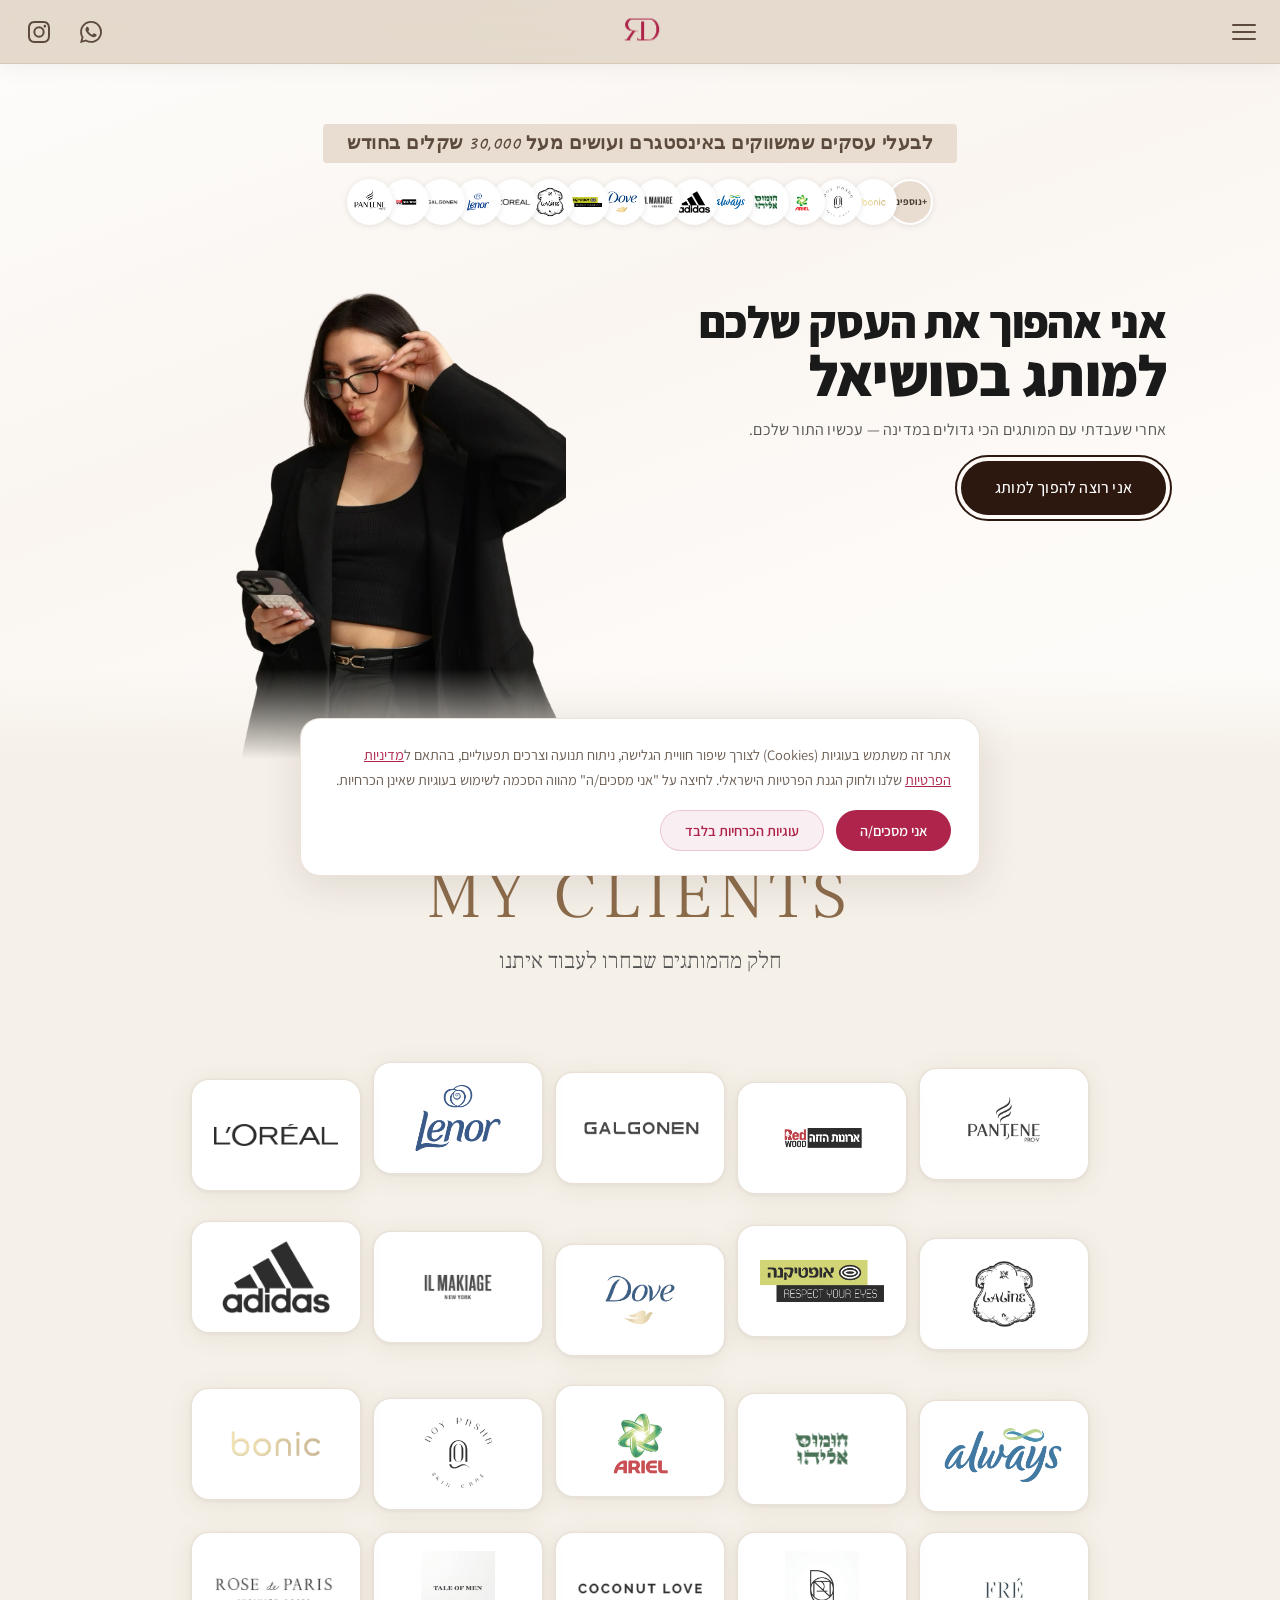
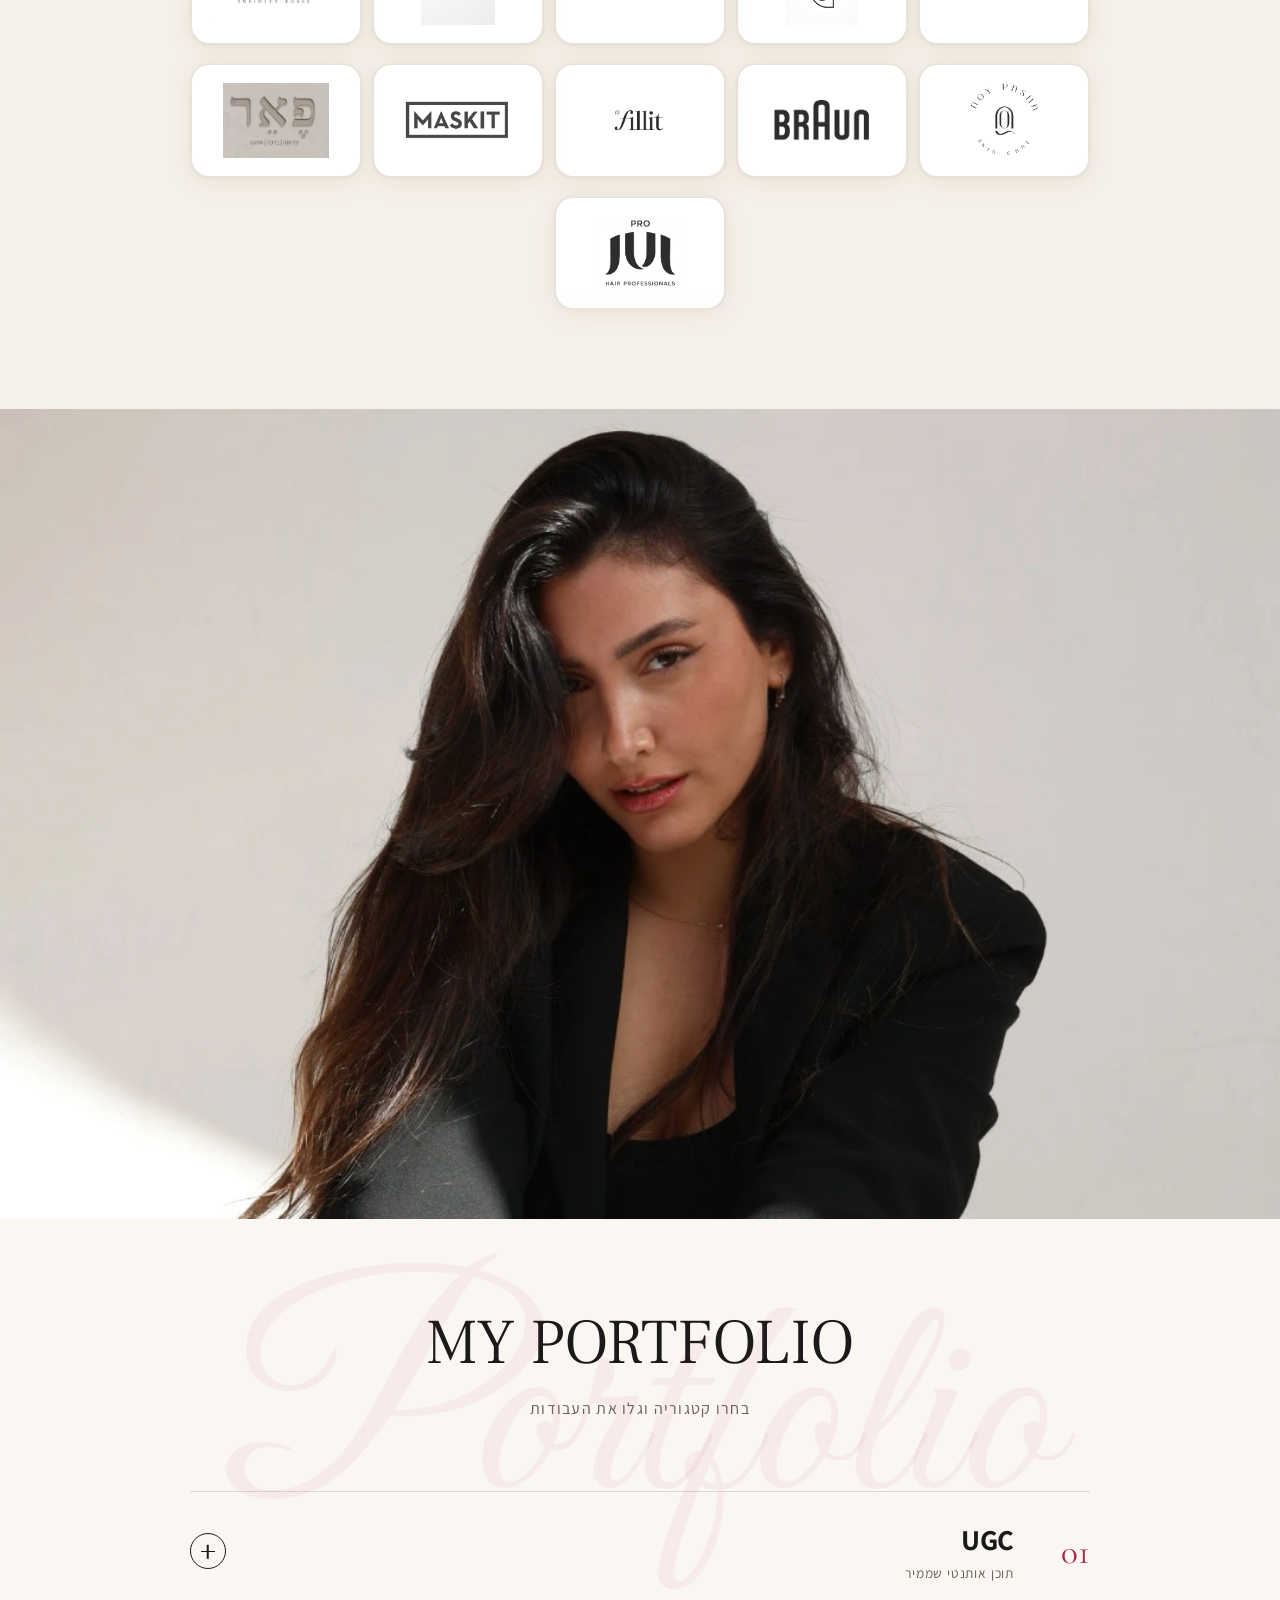
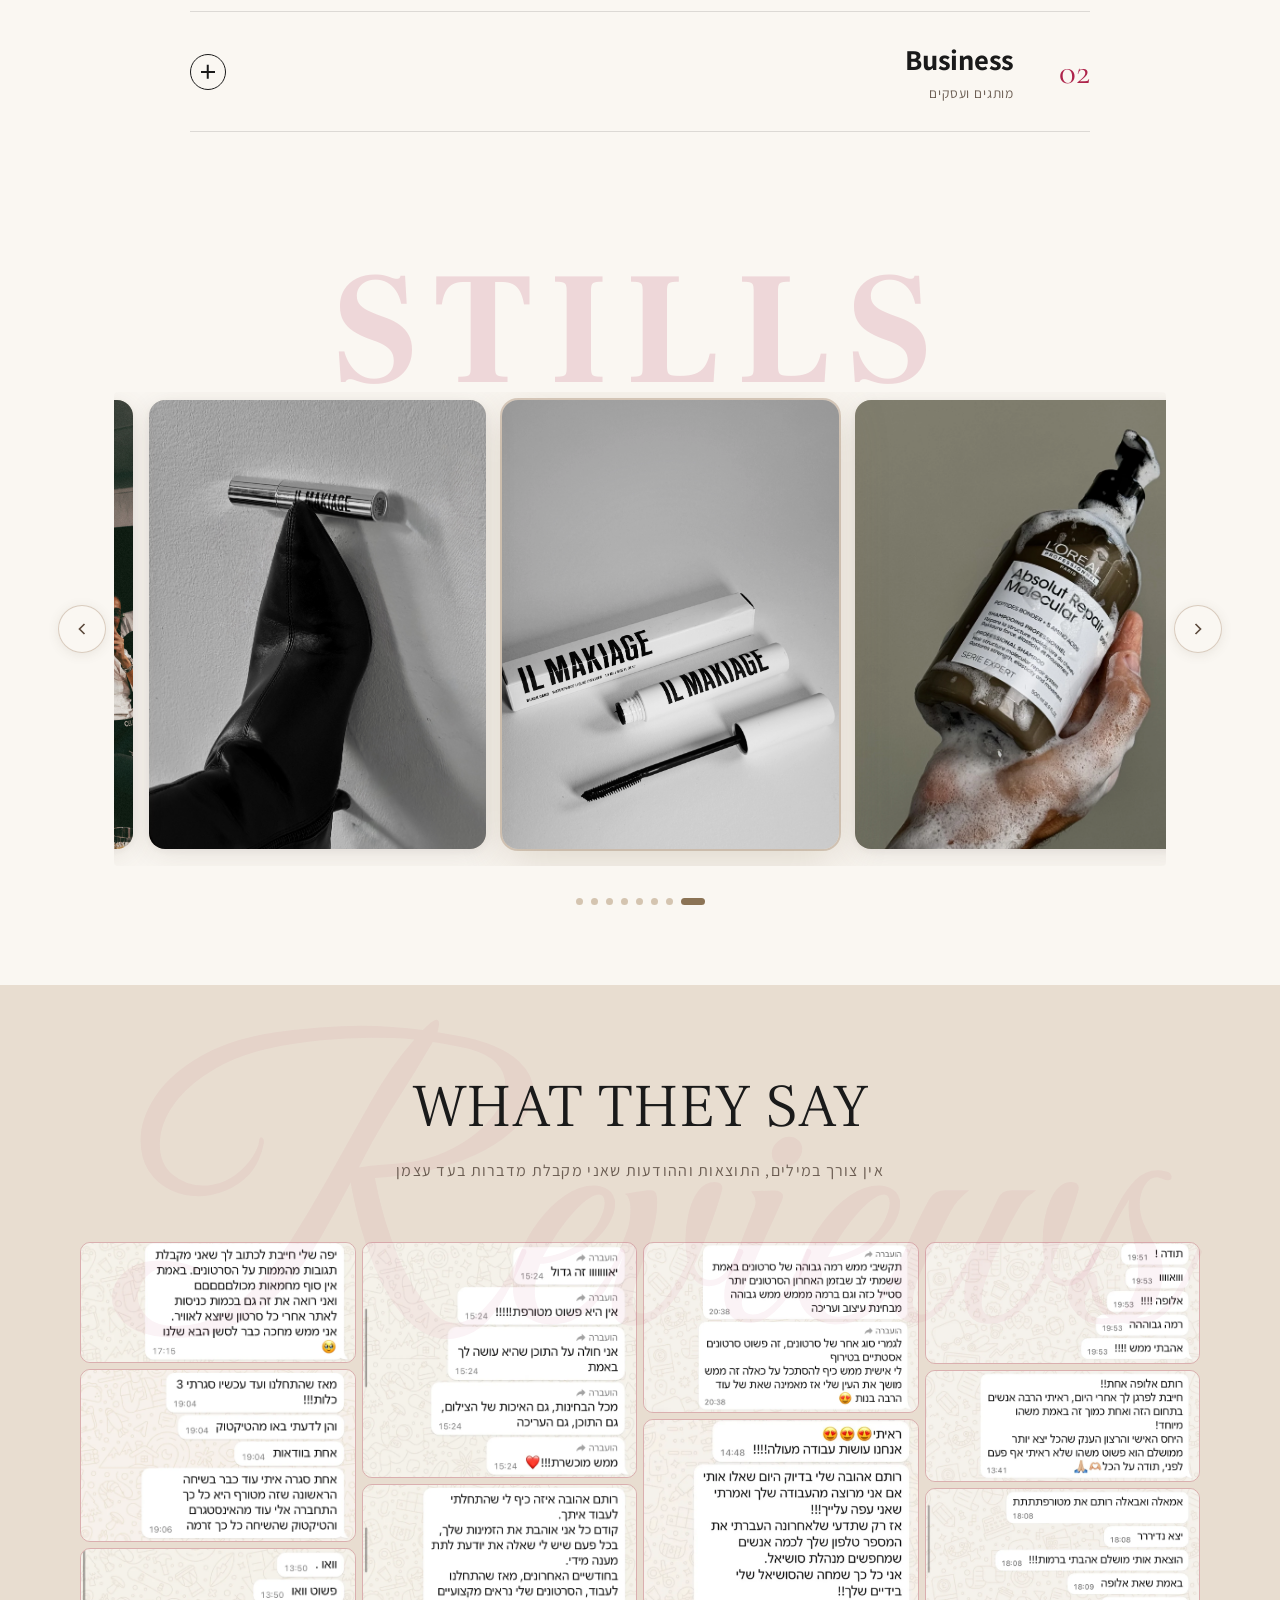
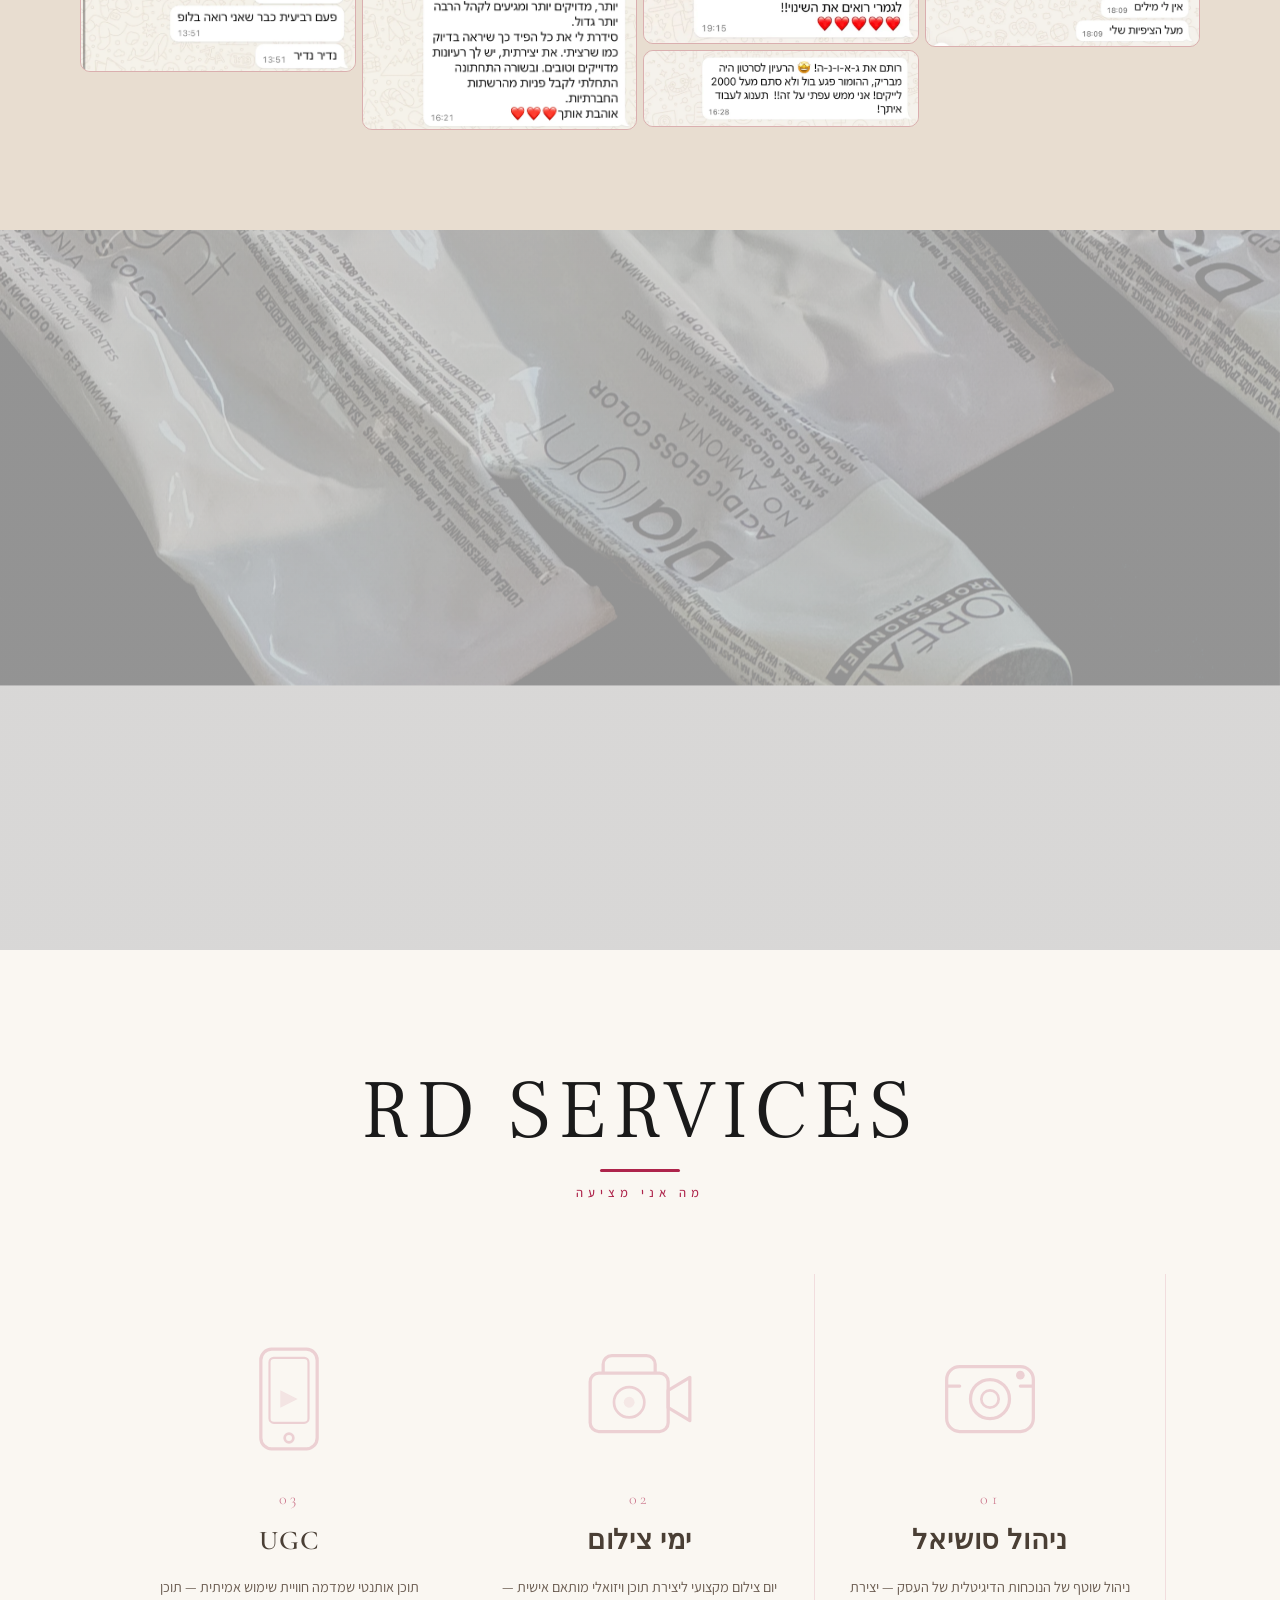
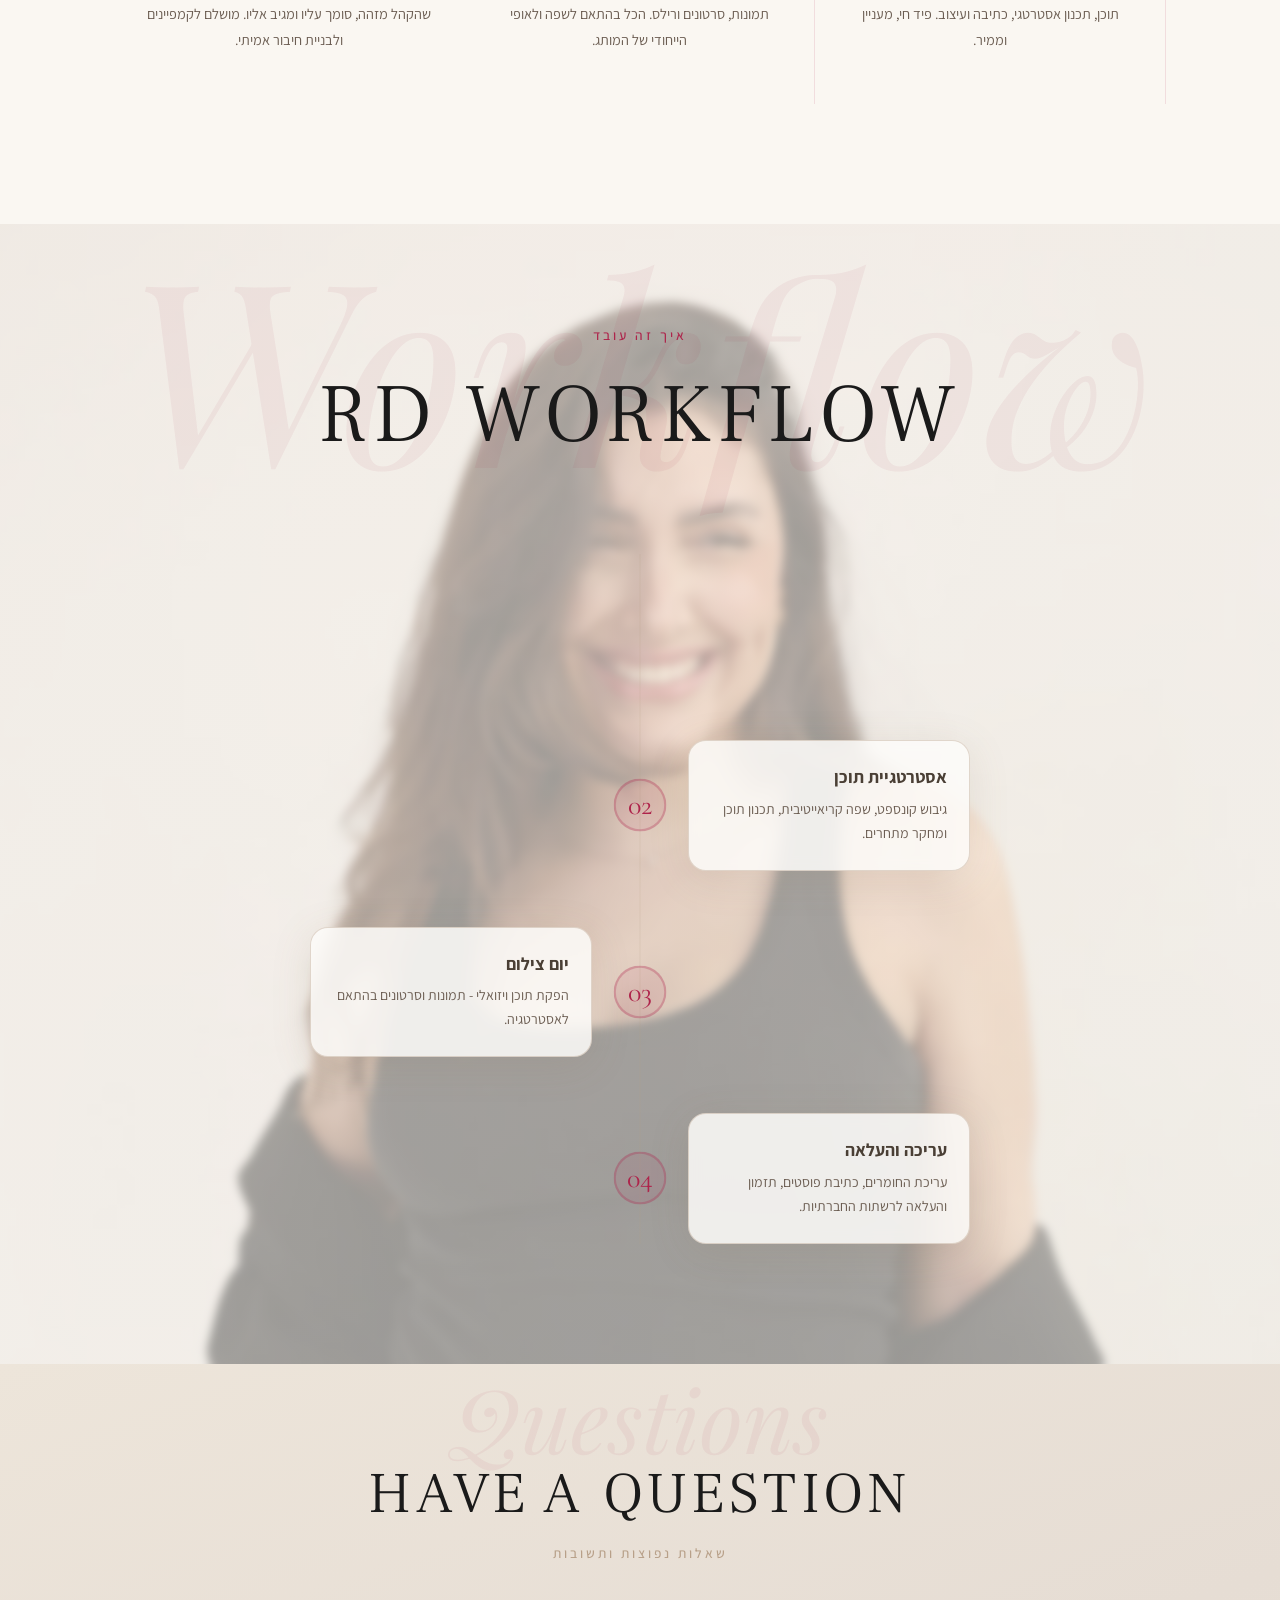
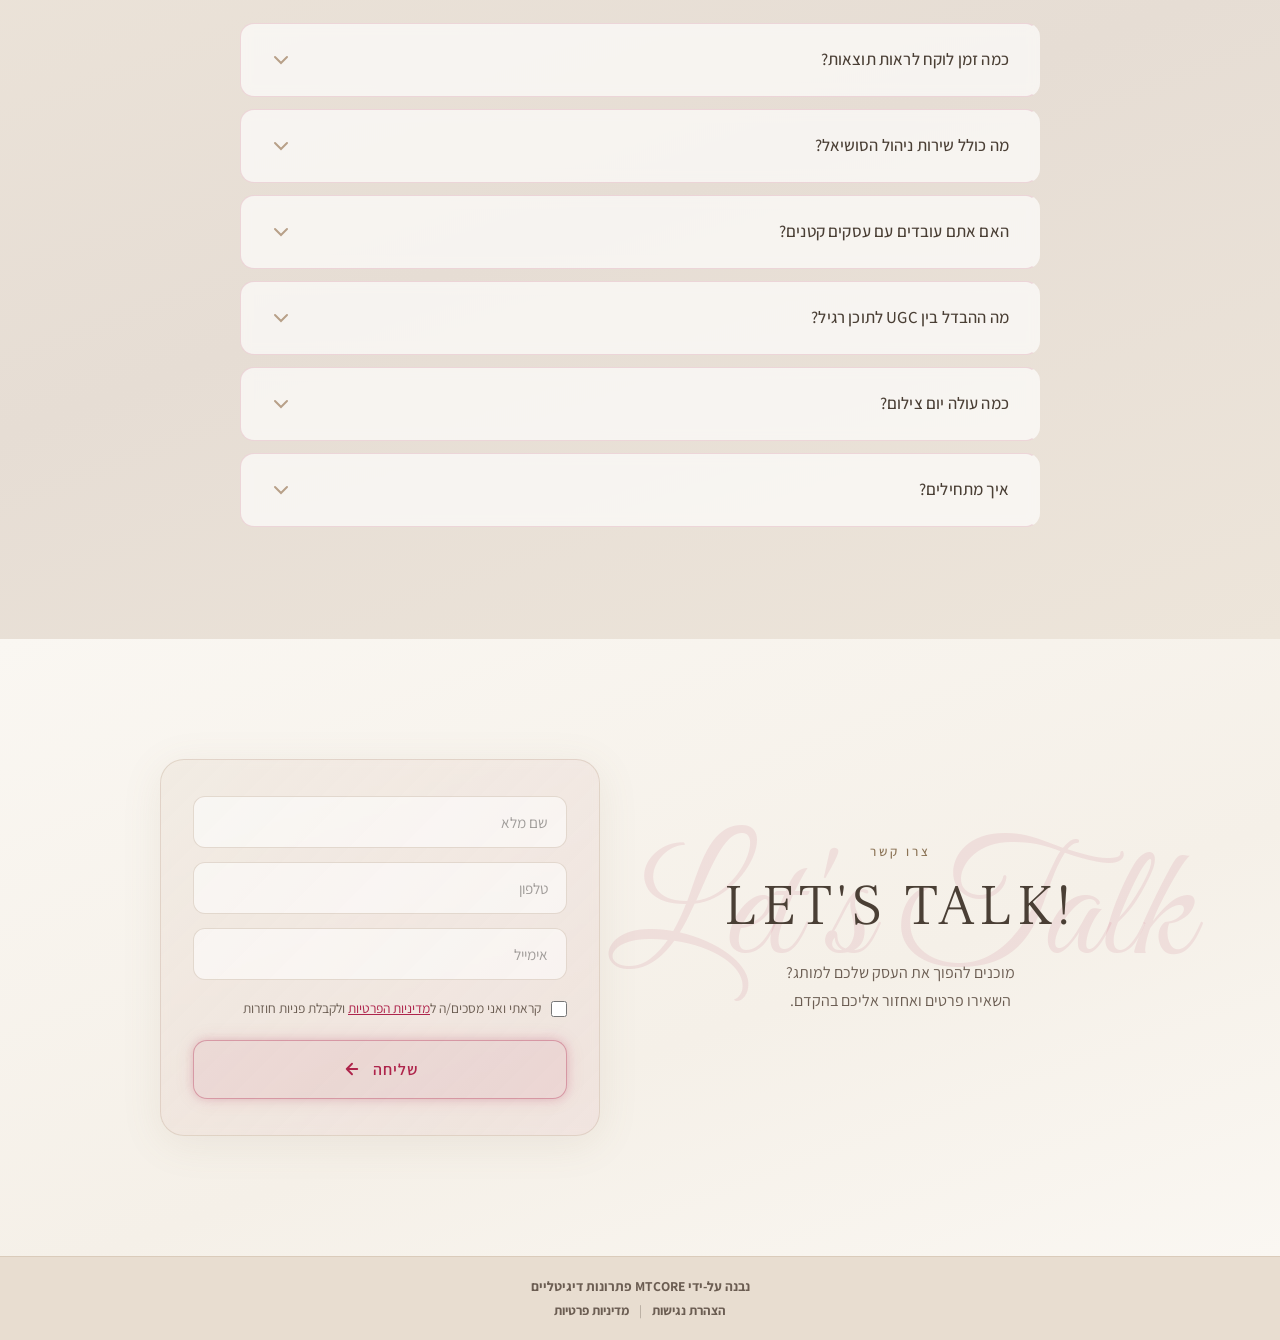
==== commit e8e74935: "Testimonials: masonry columns layout, rose border, no white background Co-Authored-By: Claude Sonnet" ====
--- a/index.html
+++ b/index.html
@@ -340,25 +340,17 @@
             <p class="testimonials-subtitle">אין צורך במילים, התוצאות וההודעות שאני מקבלת מדברות בעד עצמן</p>
         </div>
         <div class="testimonials-masonry">
-            <div class="testimonials-col">
-                <div class="testimonial-item"><img src="w1.webp" alt="המלצה 1"></div>
-                <div class="testimonial-item"><img src="w5.webp" alt="המלצה 5"></div>
-                <div class="testimonial-item"><img src="w9.webp" alt="המלצה 9"></div>
-            </div>
-            <div class="testimonials-col">
-                <div class="testimonial-item"><img src="w2.webp" alt="המלצה 2"></div>
-                <div class="testimonial-item"><img src="w6.webp" alt="המלצה 6"></div>
-                <div class="testimonial-item"><img src="w10.webp" alt="המלצה 10"></div>
-            </div>
-            <div class="testimonials-col">
-                <div class="testimonial-item"><img src="w3.webp" alt="המלצה 3"></div>
-                <div class="testimonial-item"><img src="w11.webp" alt="המלצה 11"></div>
-            </div>
-            <div class="testimonials-col">
-                <div class="testimonial-item"><img src="w4.webp" alt="המלצה 4"></div>
-                <div class="testimonial-item"><img src="w8.webp" alt="המלצה 8"></div>
-                <div class="testimonial-item"><img src="w12.webp" alt="המלצה 12"></div>
-            </div>
+            <div class="testimonial-item"><img src="w1.webp" alt="המלצה 1"></div>
+            <div class="testimonial-item"><img src="w2.webp" alt="המלצה 2"></div>
+            <div class="testimonial-item"><img src="w3.webp" alt="המלצה 3"></div>
+            <div class="testimonial-item"><img src="w4.webp" alt="המלצה 4"></div>
+            <div class="testimonial-item"><img src="w5.webp" alt="המלצה 5"></div>
+            <div class="testimonial-item"><img src="w6.webp" alt="המלצה 6"></div>
+            <div class="testimonial-item"><img src="w8.webp" alt="המלצה 8"></div>
+            <div class="testimonial-item"><img src="w9.webp" alt="המלצה 9"></div>
+            <div class="testimonial-item"><img src="w10.webp" alt="המלצה 10"></div>
+            <div class="testimonial-item"><img src="w11.webp" alt="המלצה 11"></div>
+            <div class="testimonial-item"><img src="w12.webp" alt="המלצה 12"></div>
         </div>
     </section>
 
--- a/styles.css
+++ b/styles.css
@@ -2011,46 +2011,40 @@
 }
 
 .testimonials-masonry {
-    display: grid;
-    grid-template-columns: repeat(4, 1fr);
-    gap: 14px;
+    columns: 4;
+    column-gap: 6px;
     max-width: 1200px;
     margin: 0 auto;
     padding: 0 40px;
-    align-items: start;
-}
-
-.testimonials-col {
-    display: contents;
 }
 
 .testimonial-item {
-    border-radius: 14px;
+    border-radius: 10px;
     overflow: hidden;
-    border: 1px solid rgba(0,0,0,0.07);
-    box-shadow: 0 4px 20px rgba(0,0,0,0.06);
+    break-inside: avoid;
+    margin-bottom: 6px;
+    border: 1.5px solid rgba(174, 36, 75, 0.25);
     transition: transform 0.3s ease, box-shadow 0.3s ease;
-    background: var(--white);
     animation: testimonialPulse 36s ease-in-out infinite;
 }
 
 @keyframes testimonialPulse {
-    0%, 100% { transform: scale(1);    box-shadow: 0 4px 20px rgba(0,0,0,0.06); border-color: rgba(0,0,0,0.07); }
-    4%        { transform: scale(1.04); box-shadow: 0 10px 32px rgba(174,36,75,0.18); border-color: rgba(174,36,75,0.3); }
-    9%        { transform: scale(1);    box-shadow: 0 4px 20px rgba(0,0,0,0.06); border-color: rgba(0,0,0,0.07); }
-}
-
-.testimonials-col:nth-child(1) .testimonial-item:nth-child(1) { animation-delay: 0s; }
-.testimonials-col:nth-child(1) .testimonial-item:nth-child(2) { animation-delay: 3s; }
-.testimonials-col:nth-child(1) .testimonial-item:nth-child(3) { animation-delay: 6s; }
-.testimonials-col:nth-child(2) .testimonial-item:nth-child(1) { animation-delay: 9s; }
-.testimonials-col:nth-child(2) .testimonial-item:nth-child(2) { animation-delay: 12s; }
-.testimonials-col:nth-child(2) .testimonial-item:nth-child(3) { animation-delay: 15s; }
-.testimonials-col:nth-child(3) .testimonial-item:nth-child(1) { animation-delay: 18s; }
-.testimonials-col:nth-child(3) .testimonial-item:nth-child(2) { animation-delay: 21s; }
-.testimonials-col:nth-child(4) .testimonial-item:nth-child(1) { animation-delay: 24s; }
-.testimonials-col:nth-child(4) .testimonial-item:nth-child(2) { animation-delay: 27s; }
-.testimonials-col:nth-child(4) .testimonial-item:nth-child(3) { animation-delay: 30s; }
+    0%, 100% { transform: scale(1);    box-shadow: none; }
+    4%        { transform: scale(1.04); box-shadow: 0 8px 24px rgba(174,36,75,0.2); }
+    9%        { transform: scale(1);    box-shadow: none; }
+}
+
+.testimonial-item:nth-child(1)  { animation-delay: 0s; }
+.testimonial-item:nth-child(2)  { animation-delay: 3s; }
+.testimonial-item:nth-child(3)  { animation-delay: 6s; }
+.testimonial-item:nth-child(4)  { animation-delay: 9s; }
+.testimonial-item:nth-child(5)  { animation-delay: 12s; }
+.testimonial-item:nth-child(6)  { animation-delay: 15s; }
+.testimonial-item:nth-child(7)  { animation-delay: 18s; }
+.testimonial-item:nth-child(8)  { animation-delay: 21s; }
+.testimonial-item:nth-child(9)  { animation-delay: 24s; }
+.testimonial-item:nth-child(10) { animation-delay: 27s; }
+.testimonial-item:nth-child(11) { animation-delay: 30s; }
 
 .testimonial-item:hover {
     transform: translateY(-4px) scale(1.02);
@@ -2078,7 +2072,8 @@
     }
 
     .testimonials-masonry {
-        gap: 10px;
+        columns: 3;
+        column-gap: 6px;
         padding: 0 24px;
     }
 }
@@ -2097,15 +2092,9 @@
     }
 
     .testimonials-masonry {
-        display: grid;
-        grid-template-columns: repeat(2, 1fr);
-        gap: 8px;
-        padding: 0 16px;
-        align-items: start;
-    }
-
-    .testimonials-col {
-        display: contents;
+        columns: 2;
+        column-gap: 5px;
+        padding: 0 12px;
     }
 
     .testimonial-item {
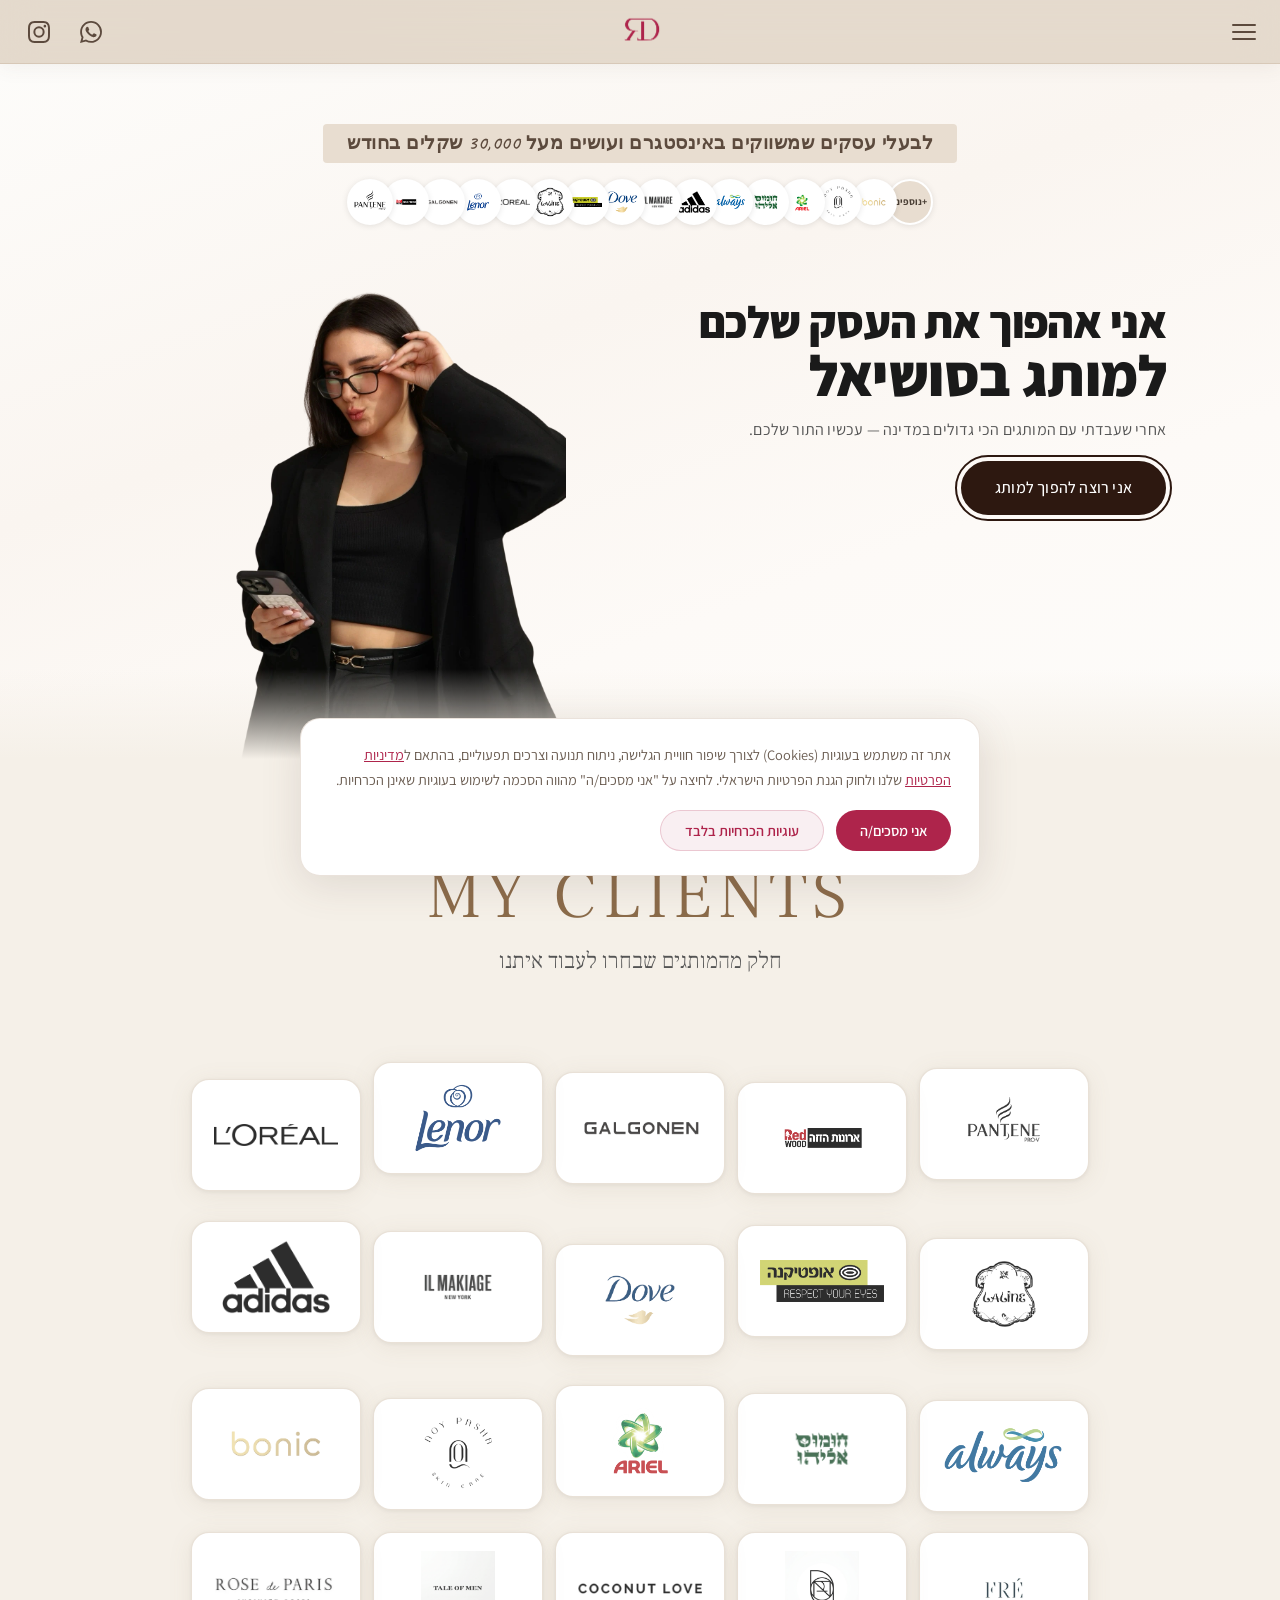
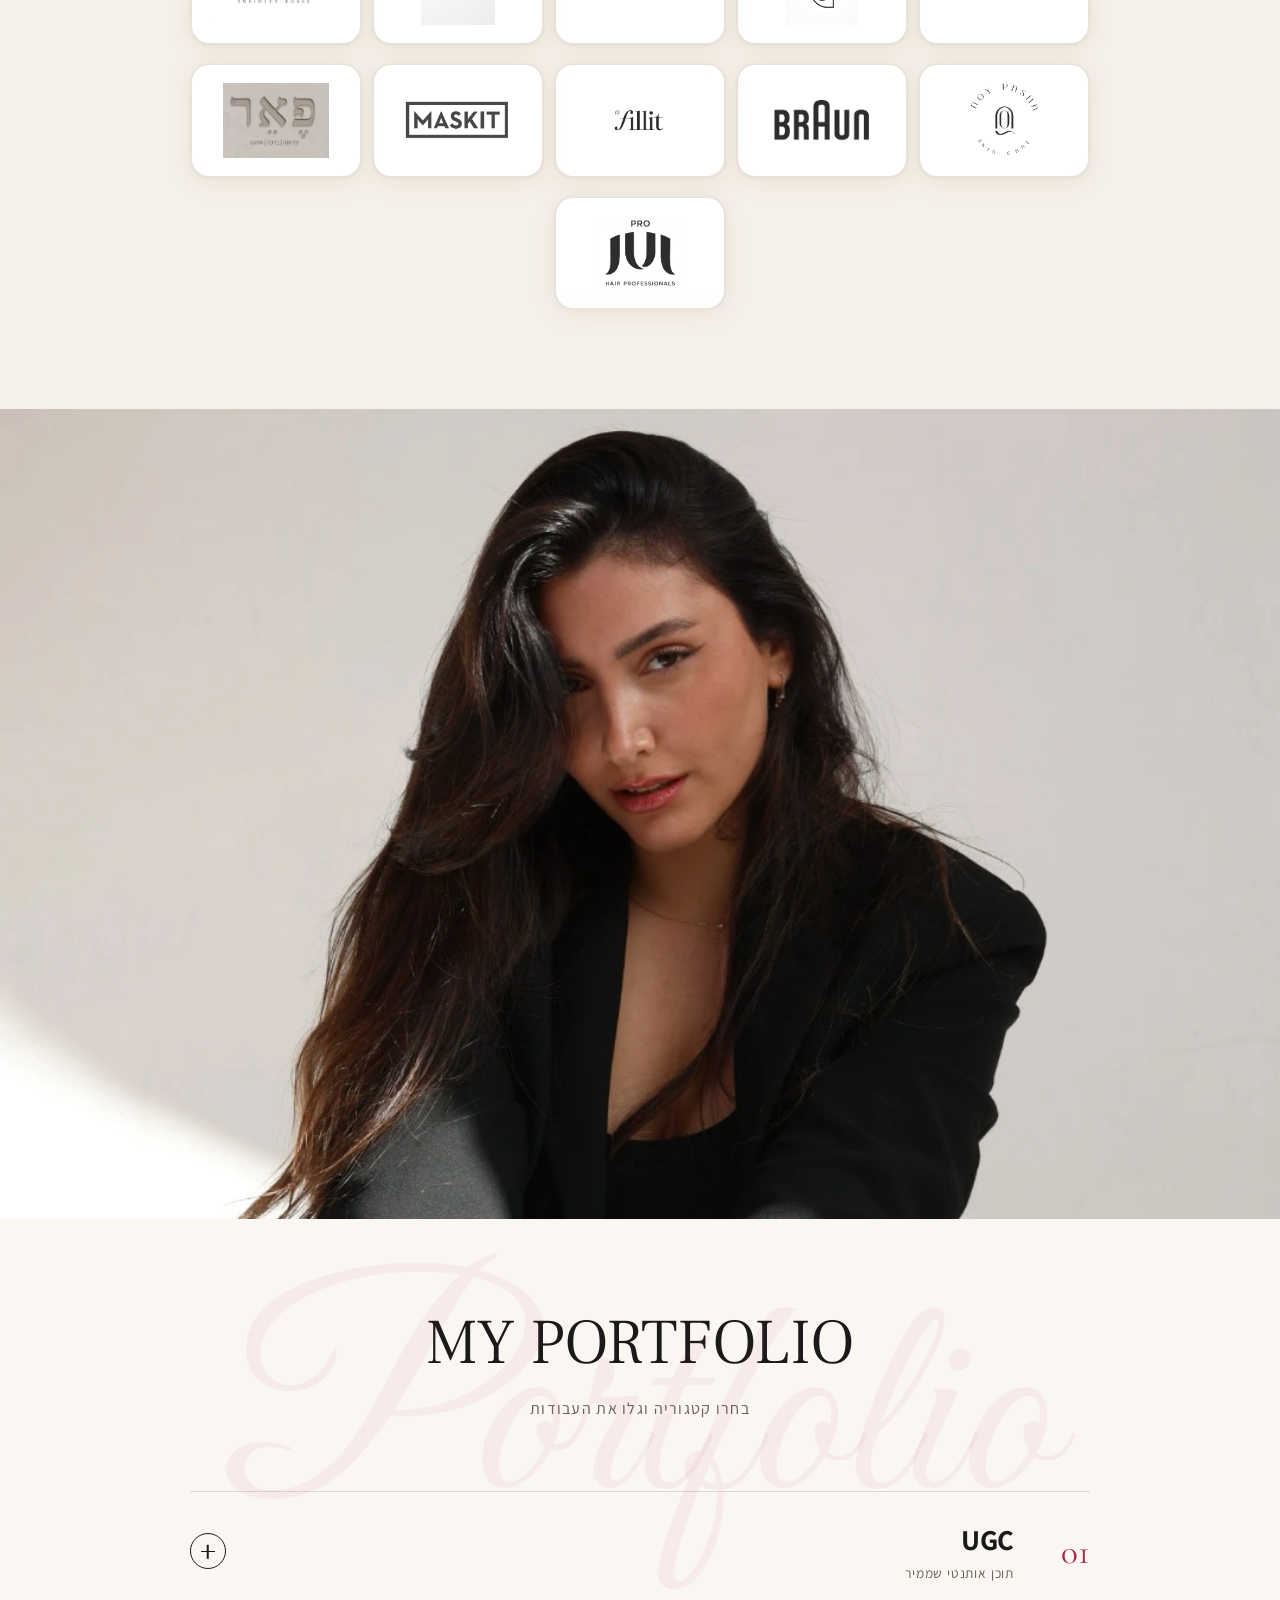
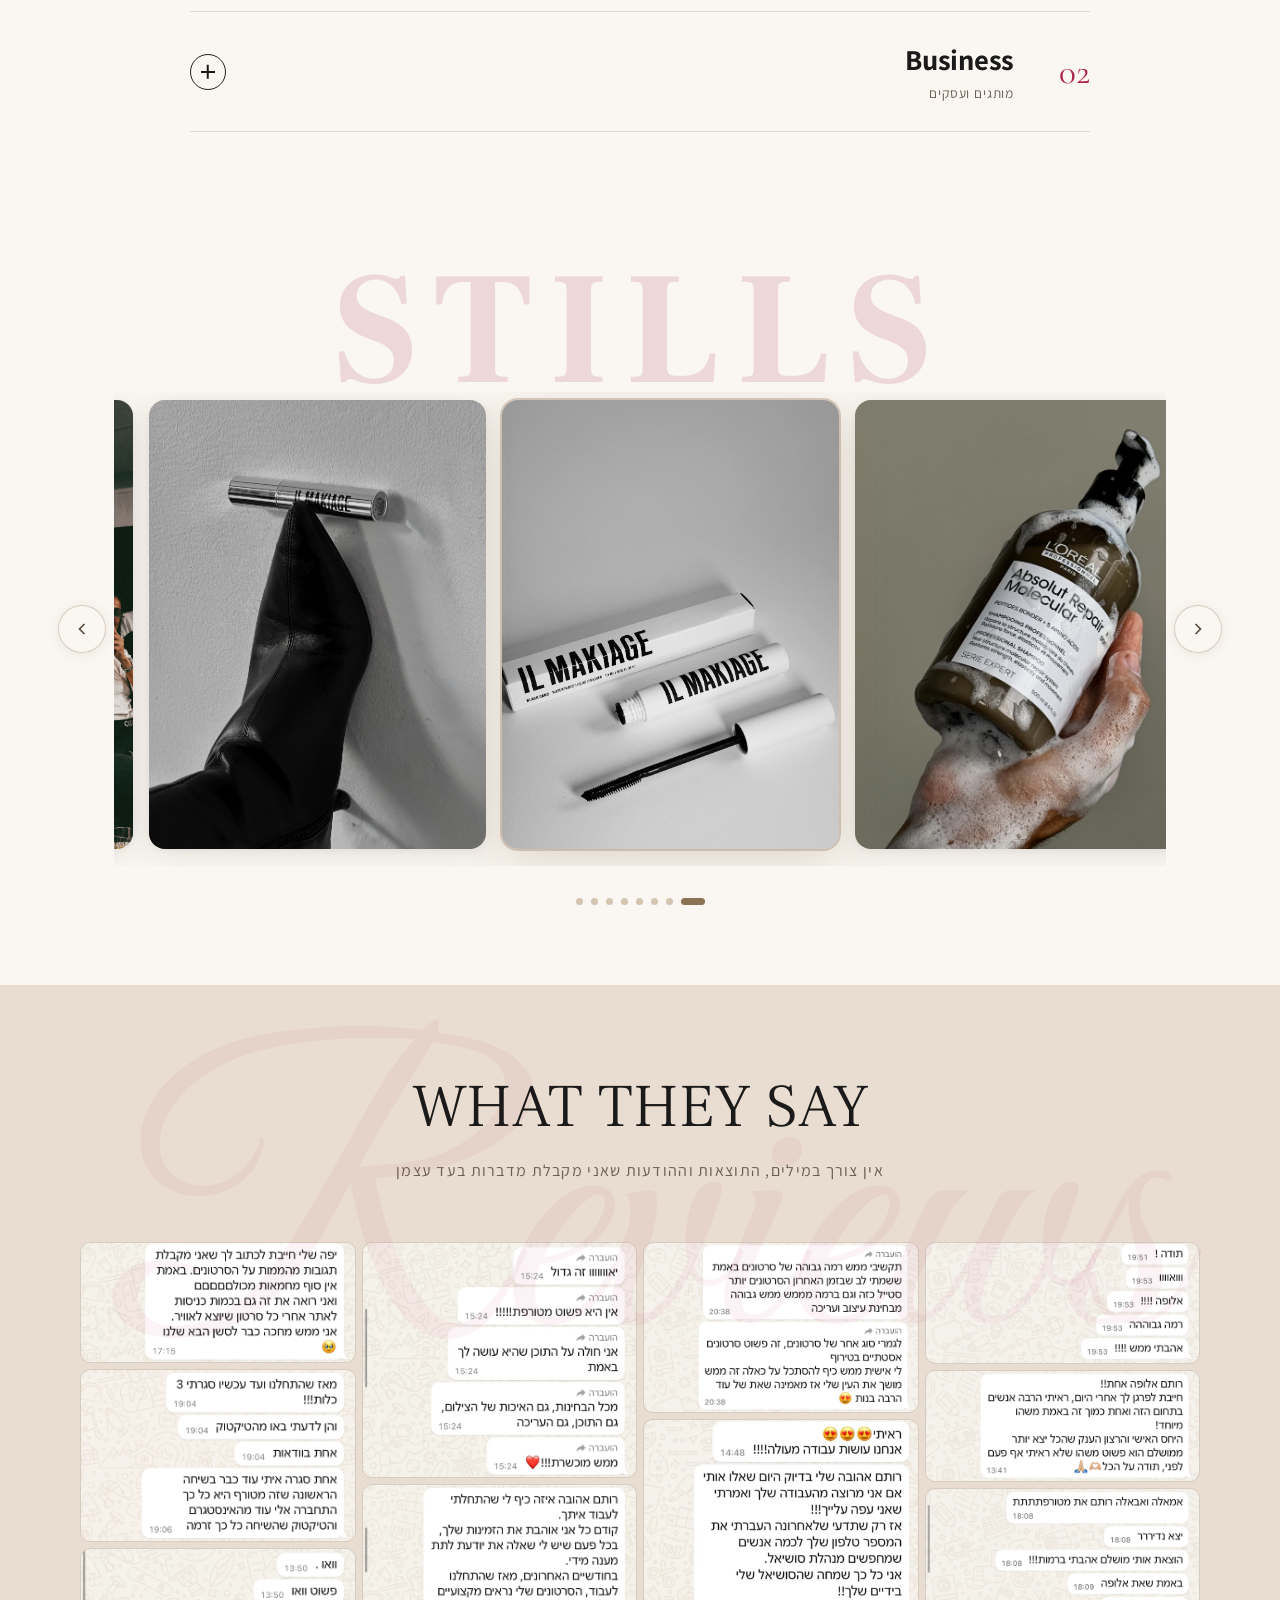
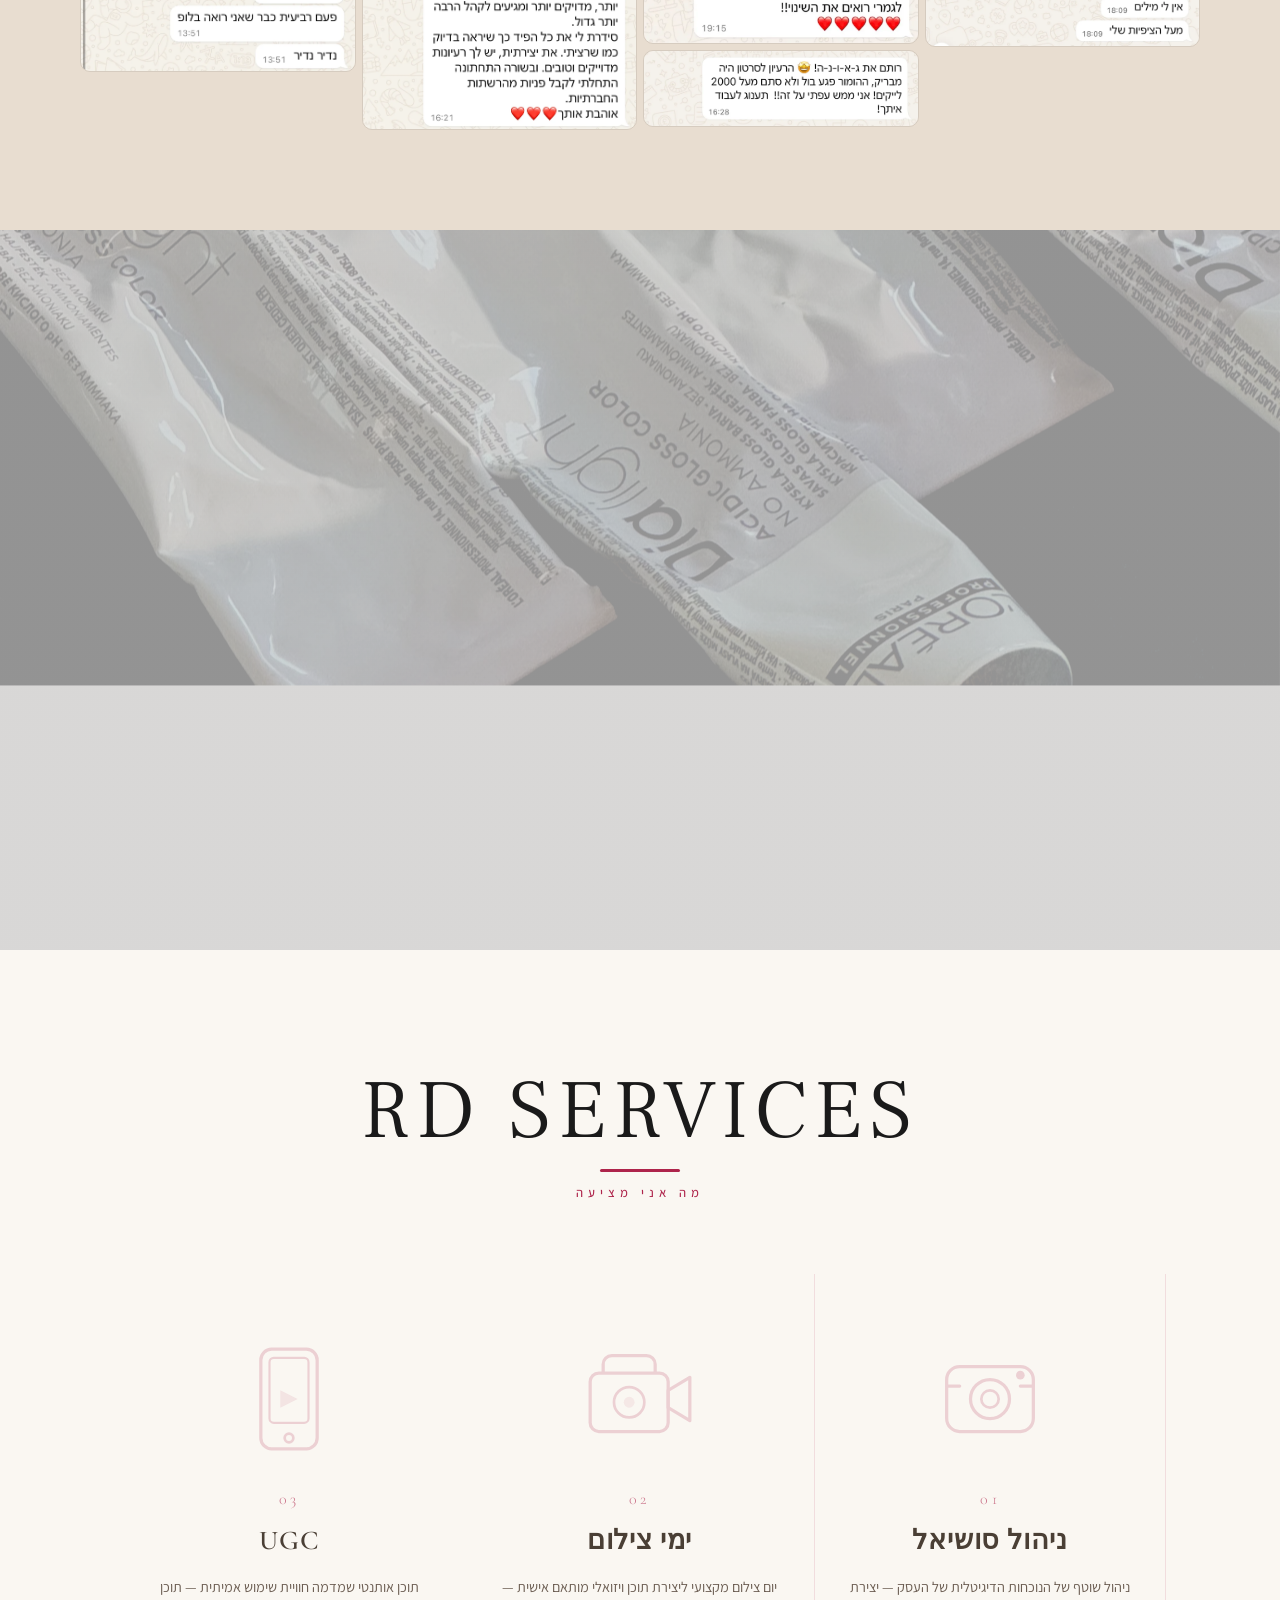
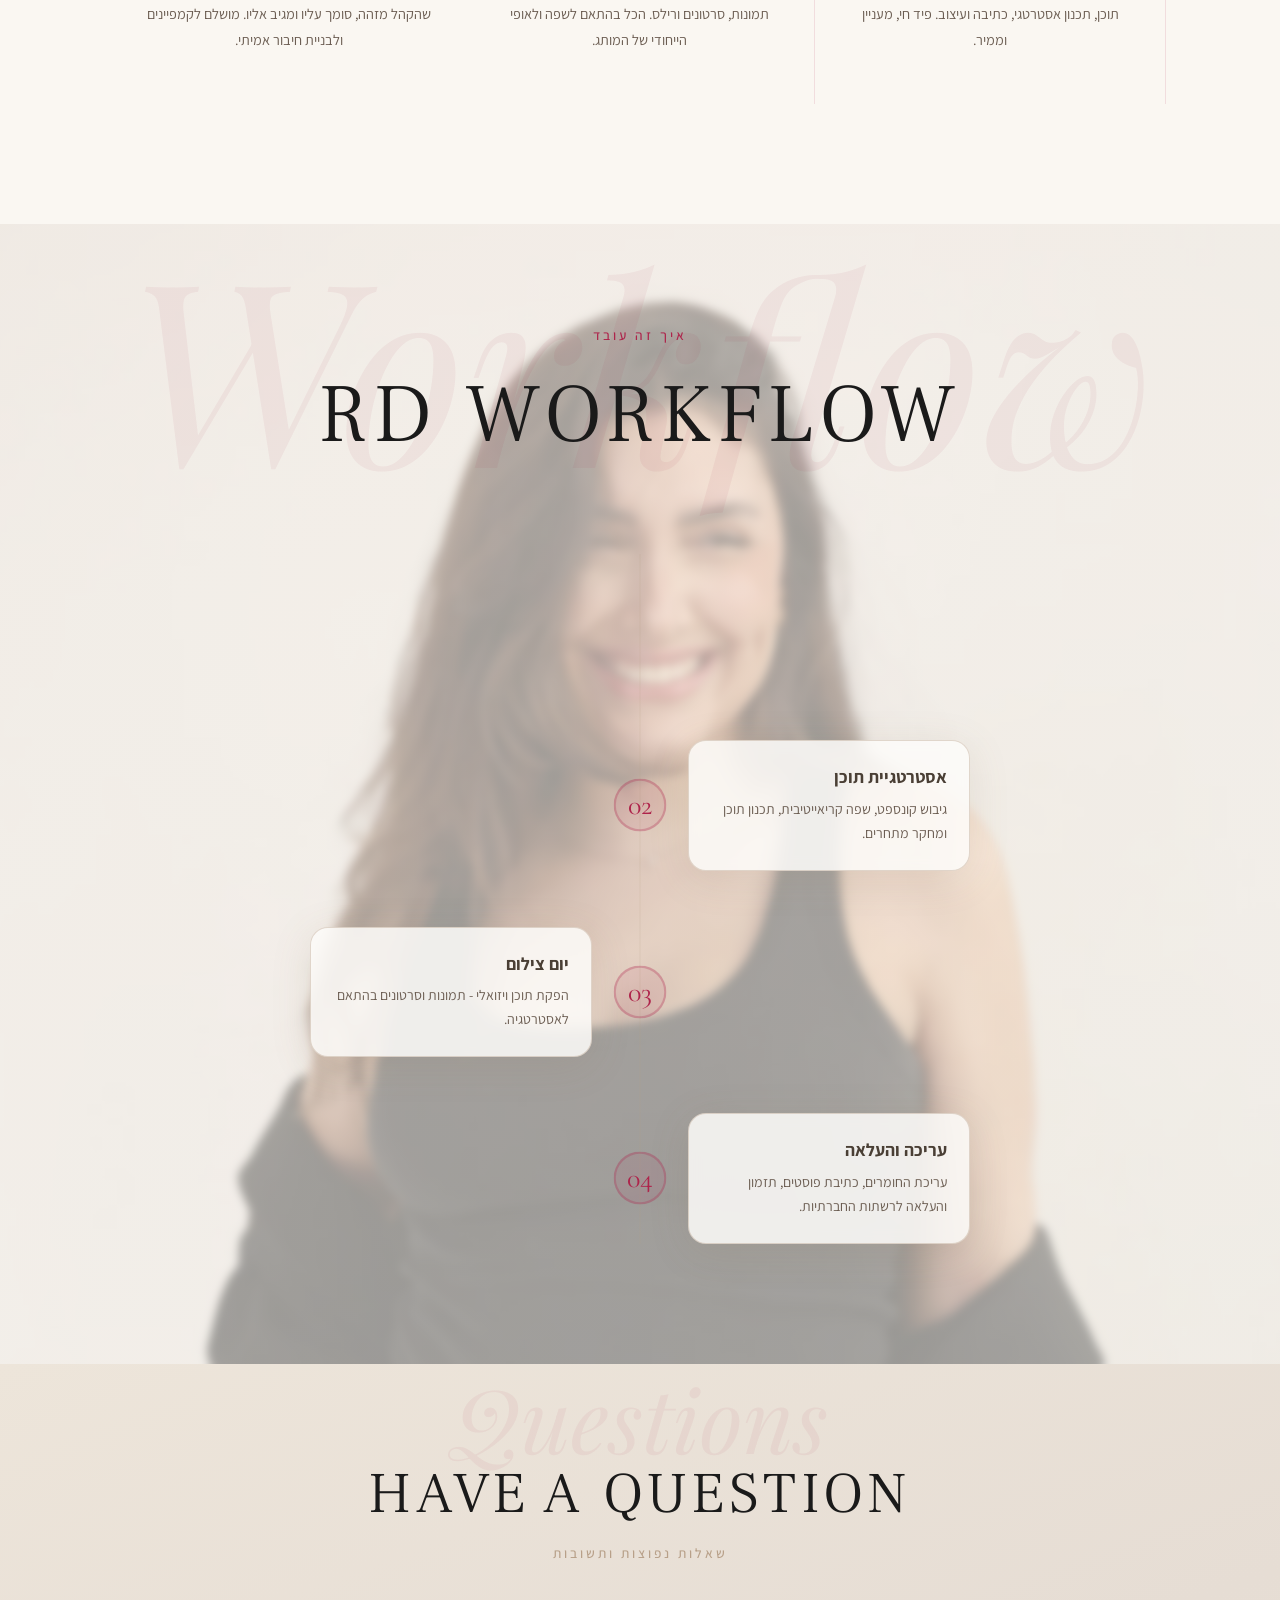
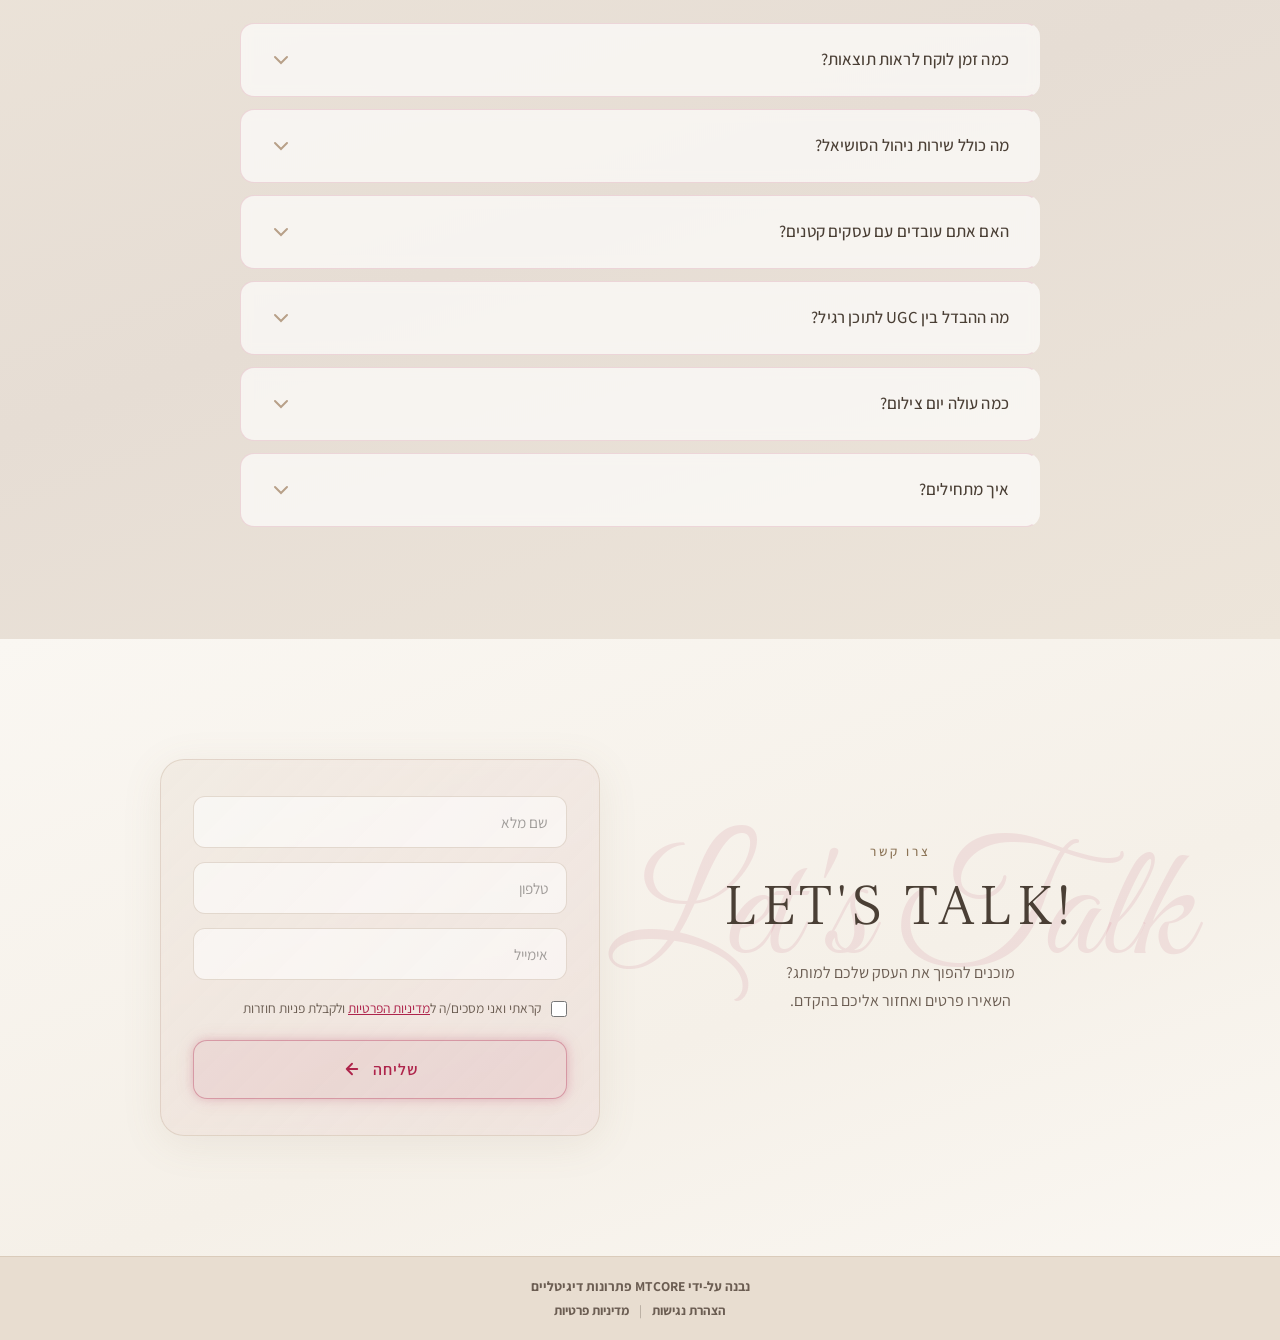
==== commit 9cdf8c92: "Add Enable accessibility widget" ====
--- a/index.html
+++ b/index.html
@@ -8,6 +8,7 @@
     <link rel="preconnect" href="https://fonts.gstatic.com" crossorigin>
     <link href="https://fonts.googleapis.com/css2?family=Assistant:wght@300;400;500;600;700;800&family=Caveat:wght@400;500;600&family=Great+Vibes&family=Playfair+Display:ital@1&family=Frank+Ruhl+Libre:wght@300;400;500;700;900&family=Cormorant+Garamond:ital,wght@0,300;0,600;1,300;1,600&display=swap" rel="stylesheet">
     <link rel="stylesheet" href="styles.css">
+    <script src="https://cdn.enable.co.il/licenses/enable-L53483sqbtzpmgk2-0126-82782/init.js"></script>
 </head>
 <body>
     <!-- Parallax Background -->
--- a/styles.css
+++ b/styles.css
@@ -2023,7 +2023,7 @@
     overflow: hidden;
     break-inside: avoid;
     margin-bottom: 6px;
-    border: 1.5px solid rgba(174, 36, 75, 0.25);
+    border: 1.5px solid rgba(0, 0, 0, 0.08);
     transition: transform 0.3s ease, box-shadow 0.3s ease;
     animation: testimonialPulse 36s ease-in-out infinite;
 }
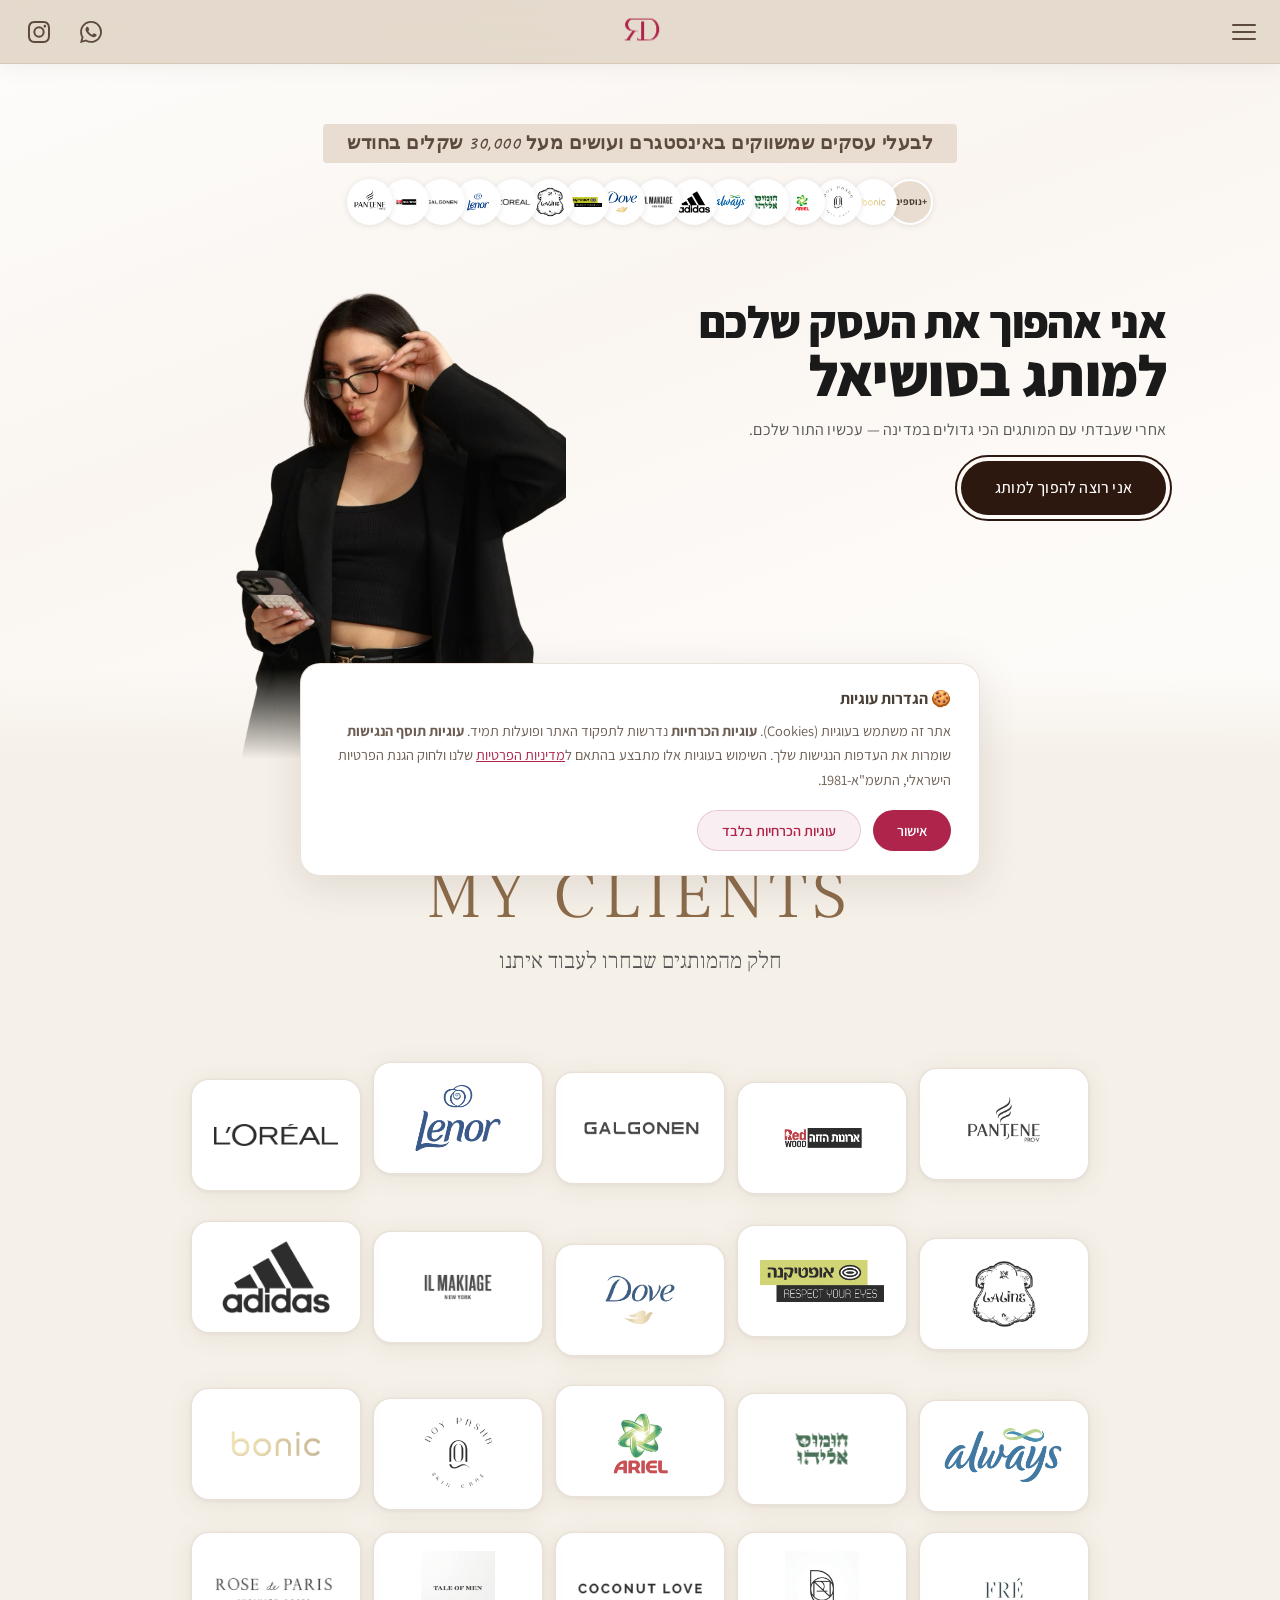
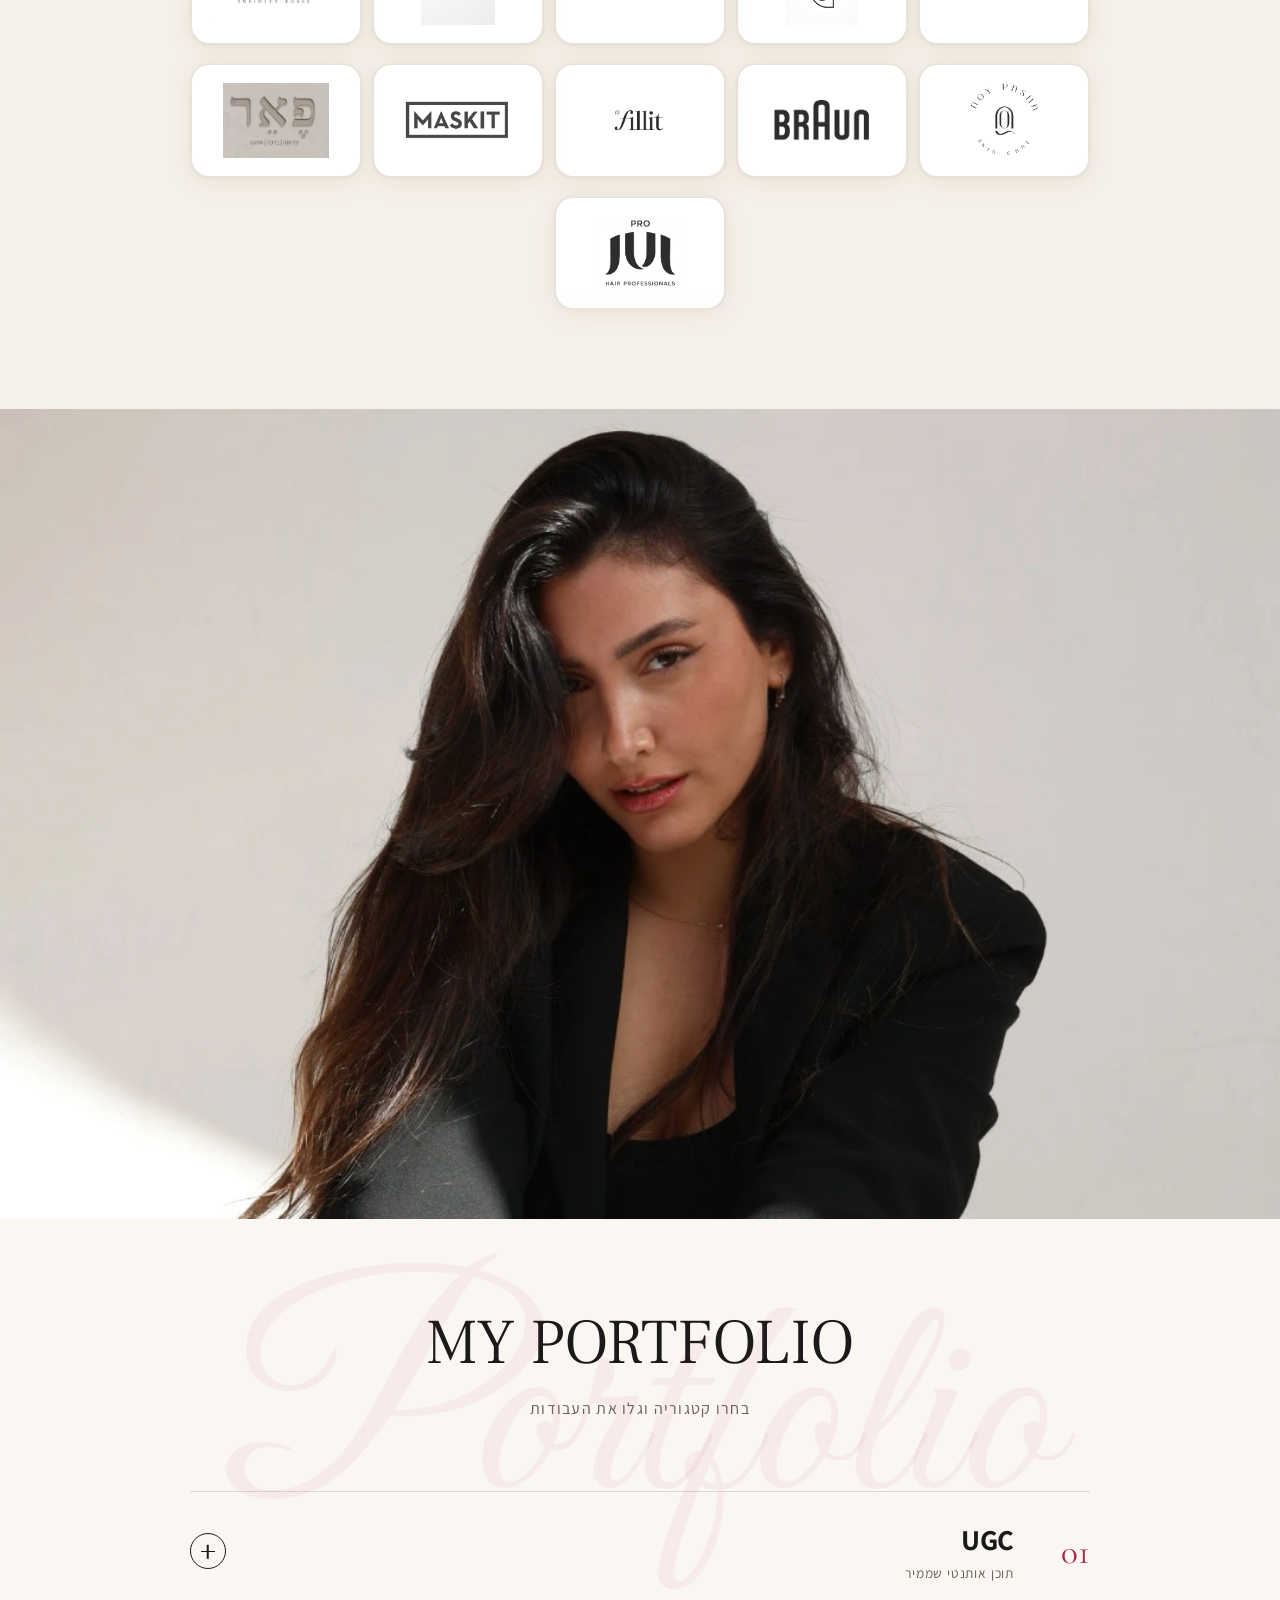
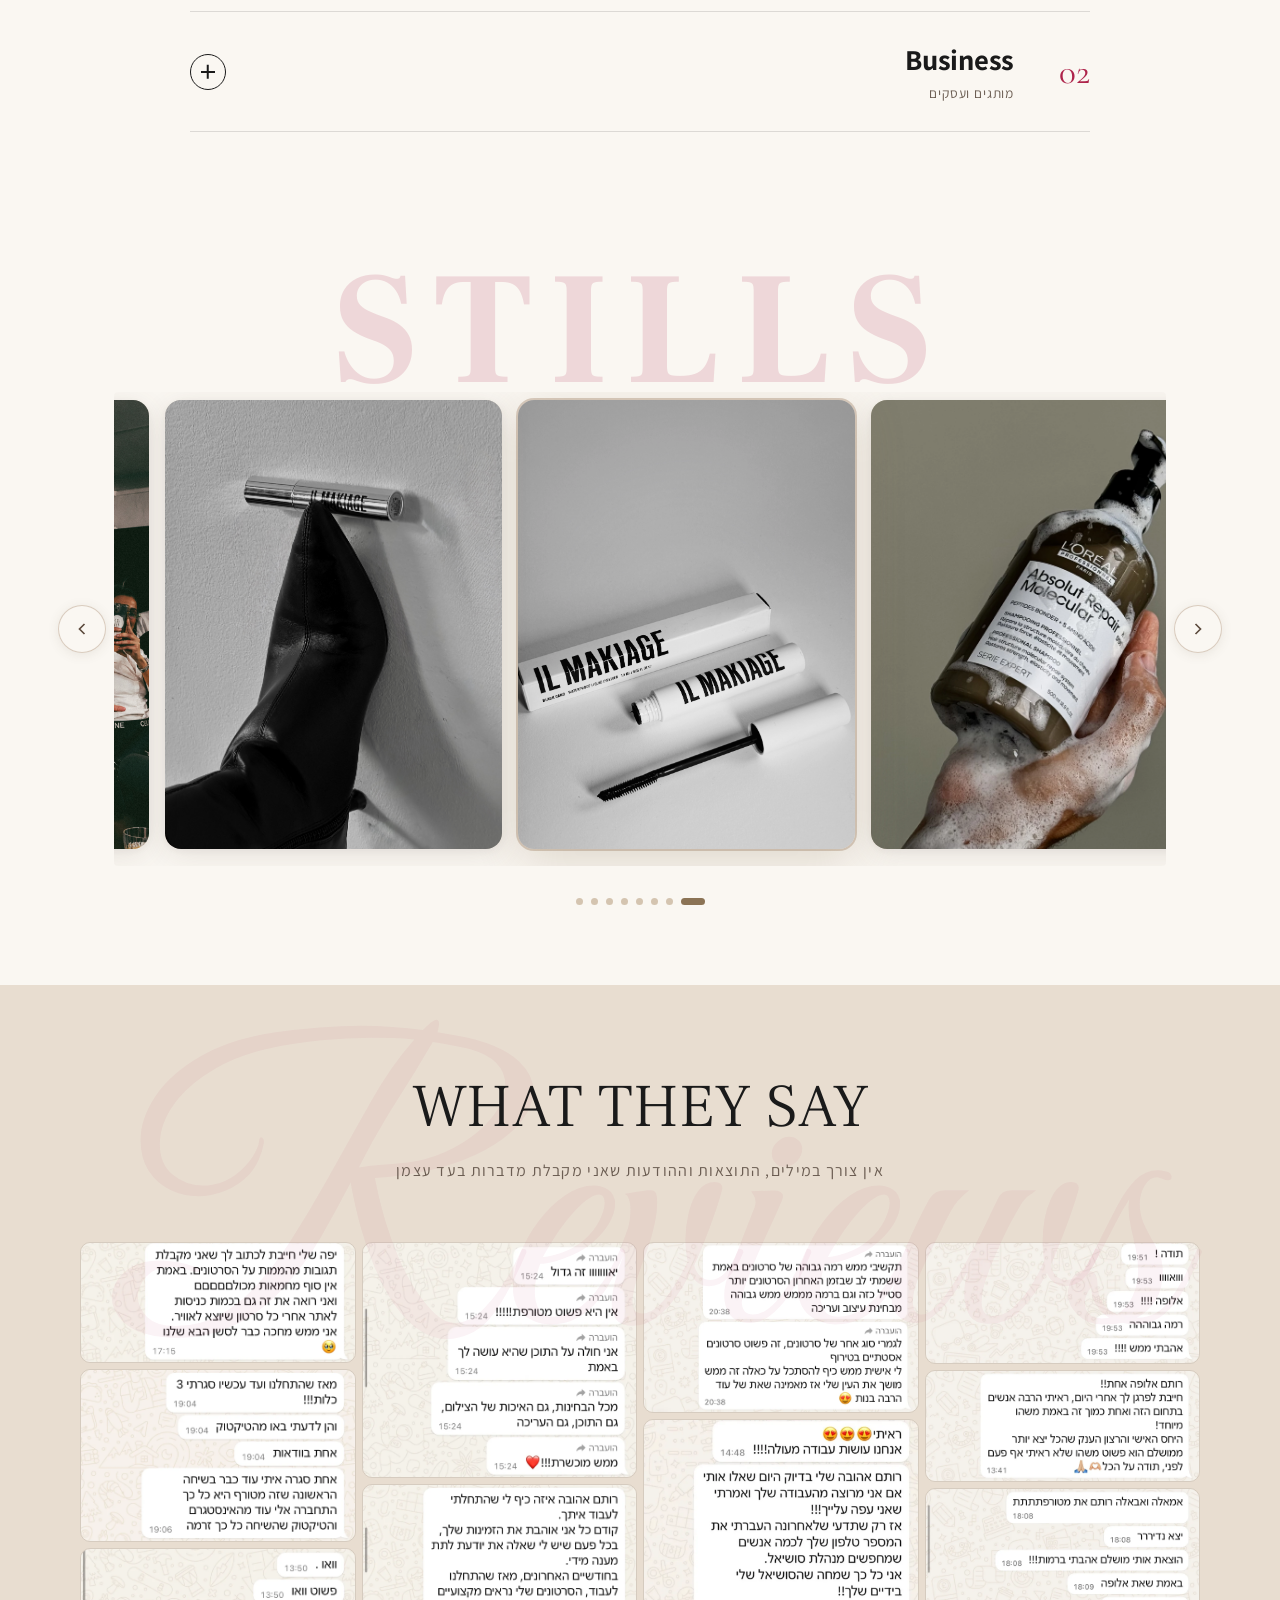
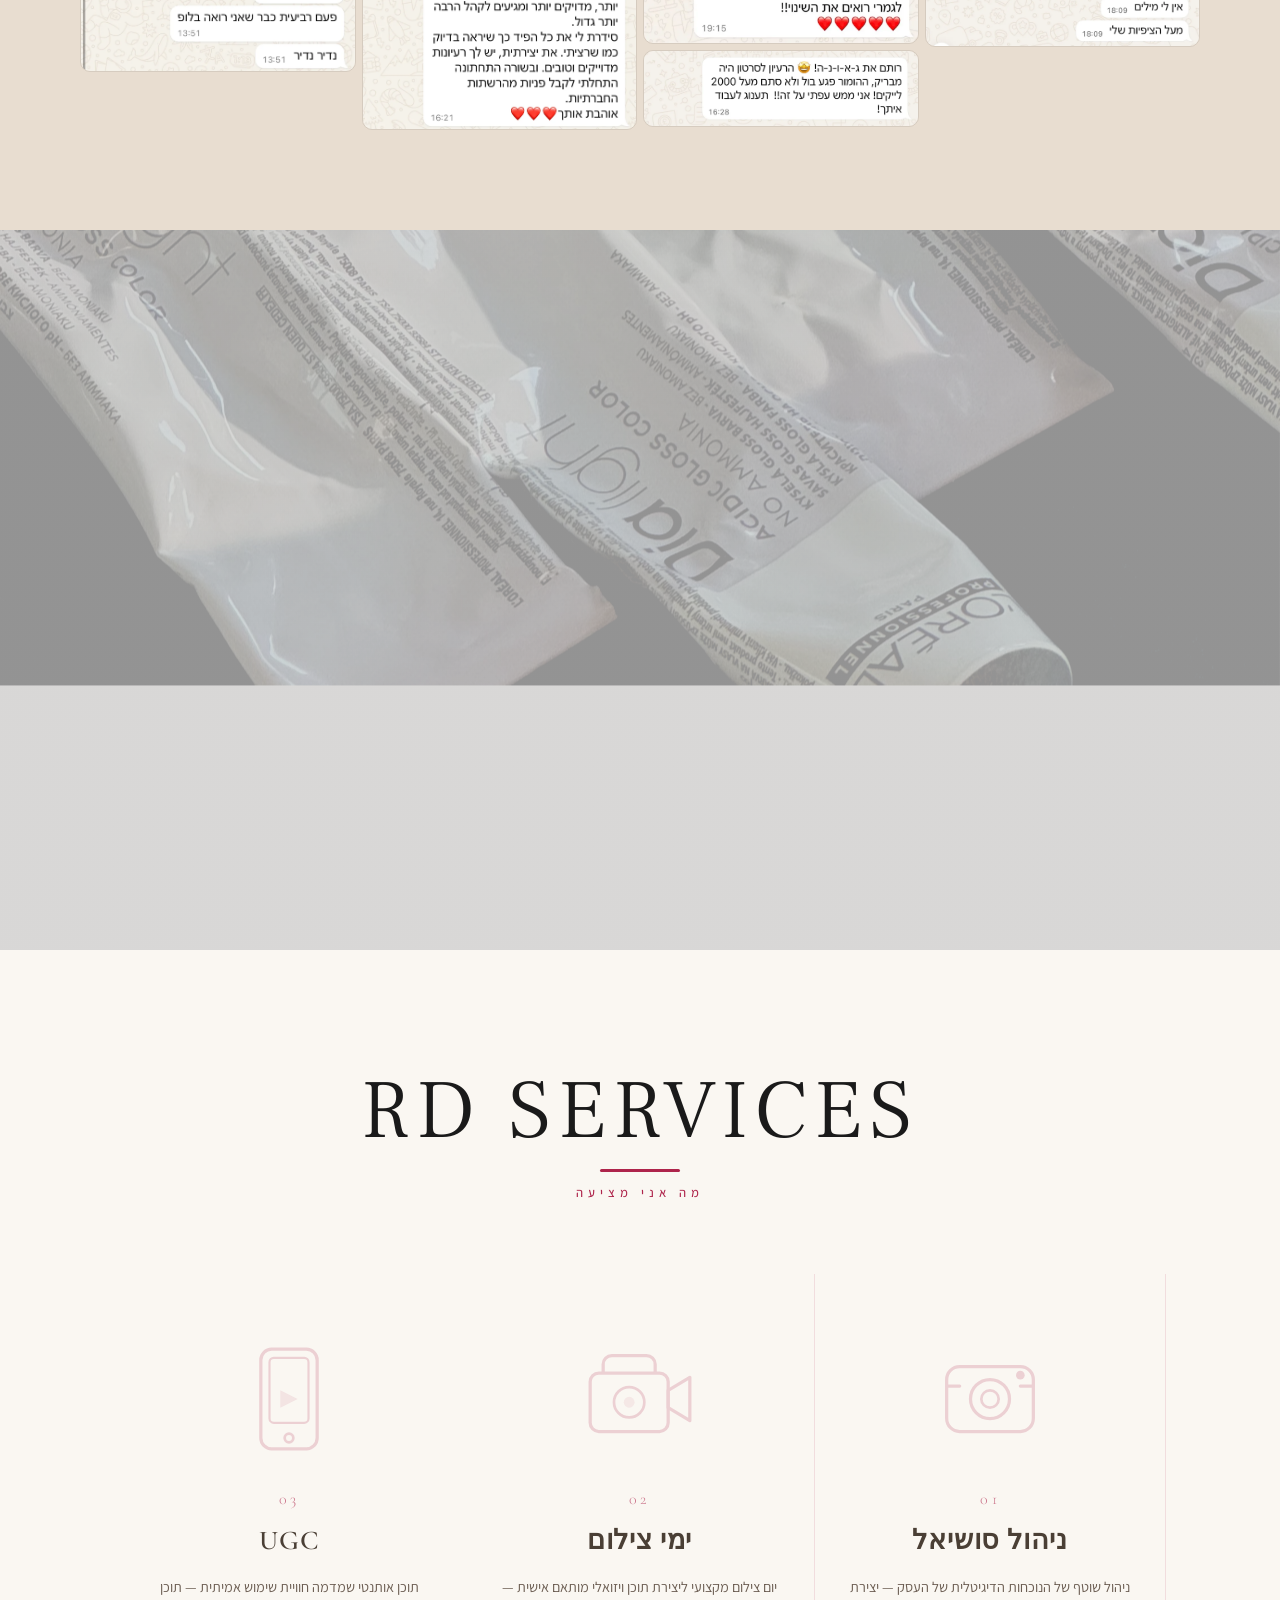
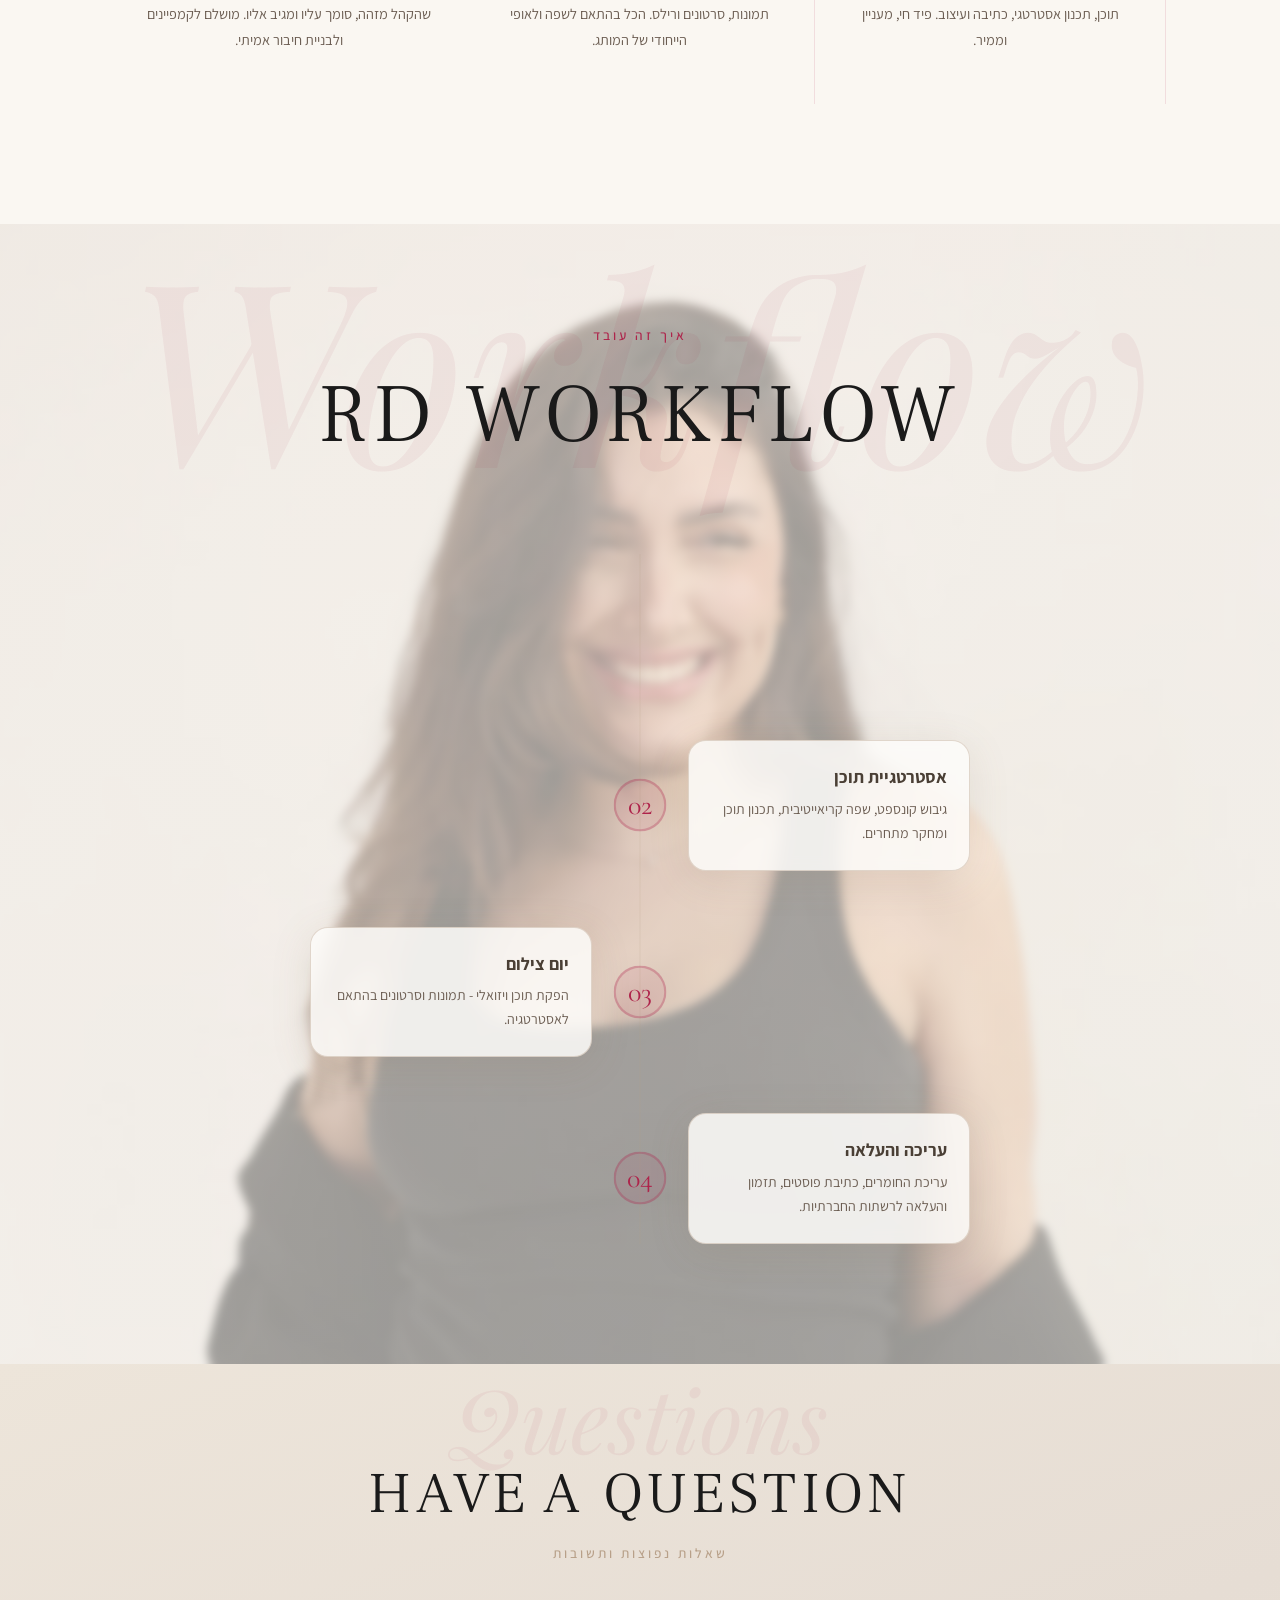
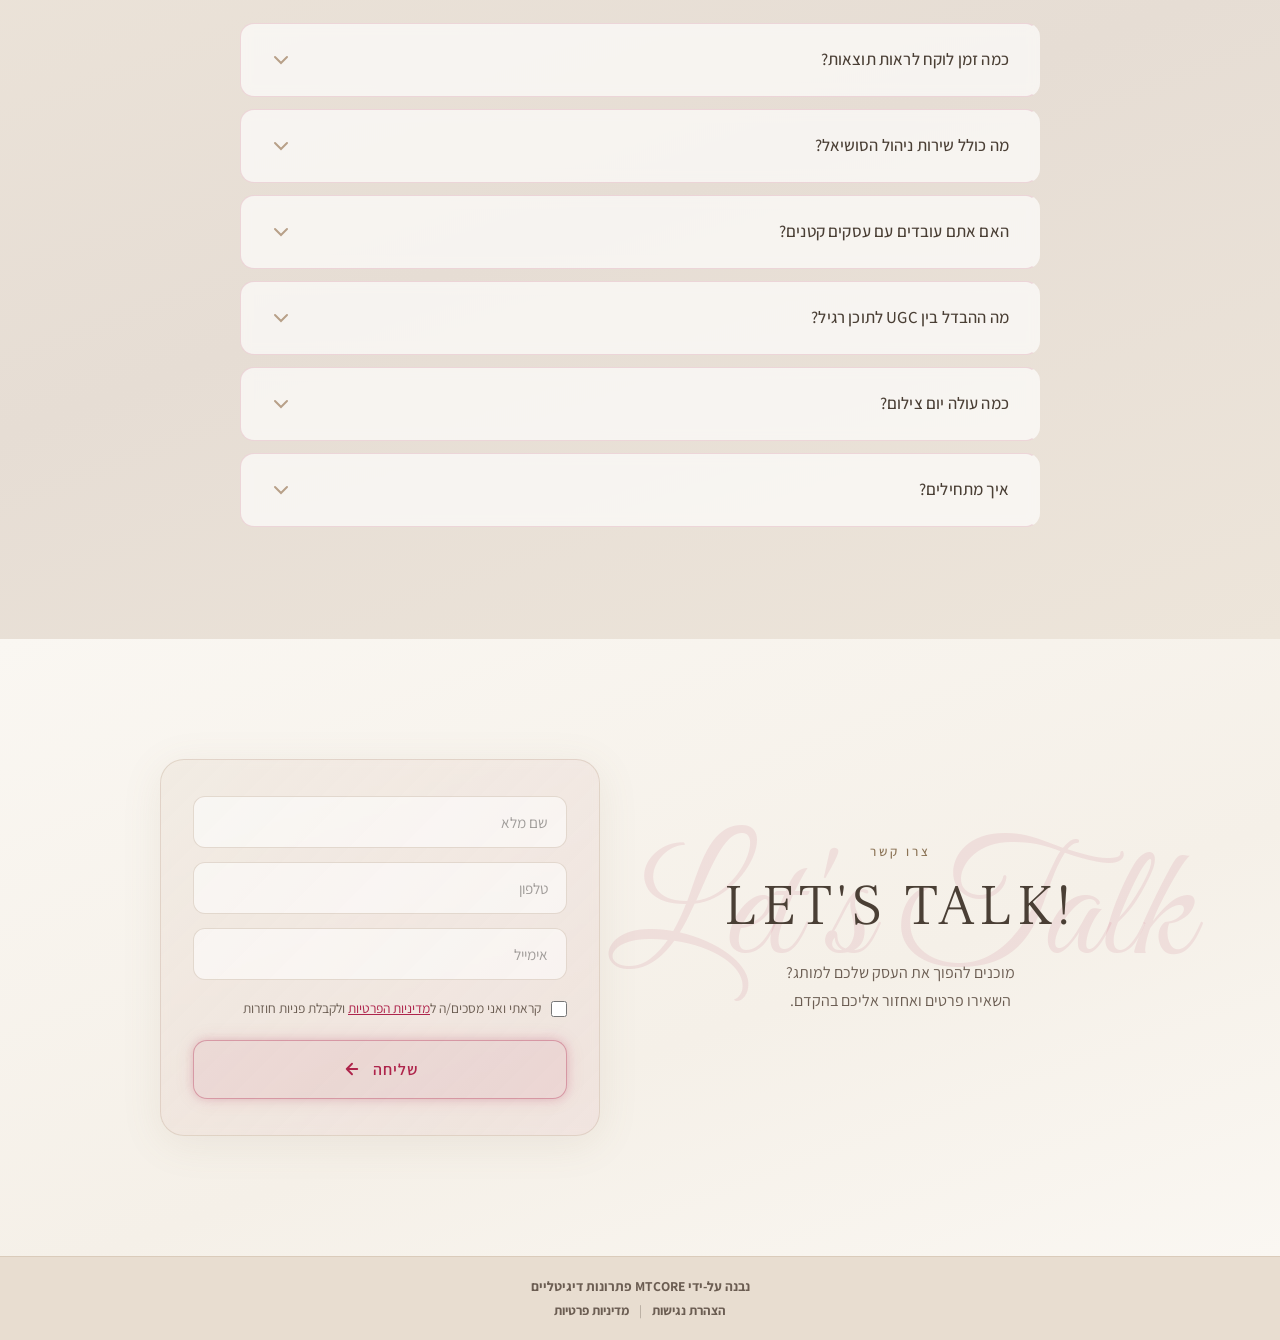
==== commit e0336817: "Improve cookie banner text, remove Google Analytics references from privacy policy" ====
--- a/index.html
+++ b/index.html
@@ -646,11 +646,12 @@
     <!-- Cookies Popup -->
     <div class="cookies-banner" id="cookiesBanner" role="dialog" aria-label="הסכמה לעוגיות" aria-modal="true">
         <div class="cookies-content">
+            <p class="cookies-title">🍪 הגדרות עוגיות</p>
             <p class="cookies-text">
-                אתר זה משתמש בעוגיות (Cookies) לצורך שיפור חוויית הגלישה, ניתוח תנועה וצרכים תפעוליים, בהתאם ל<a href="privacy.html" target="_blank">מדיניות הפרטיות</a> שלנו ולחוק הגנת הפרטיות הישראלי. לחיצה על "אני מסכים/ה" מהווה הסכמה לשימוש בעוגיות שאינן הכרחיות.
+                אתר זה משתמש בעוגיות (Cookies). <strong>עוגיות הכרחיות</strong> נדרשות לתפקוד האתר ופועלות תמיד. <strong>עוגיות תוסף הנגישות</strong> שומרות את העדפות הנגישות שלך. השימוש בעוגיות אלו מתבצע בהתאם ל<a href="privacy.html" target="_blank">מדיניות הפרטיות</a> שלנו ולחוק הגנת הפרטיות הישראלי, התשמ"א-1981.
             </p>
             <div class="cookies-actions">
-                <button class="cookies-btn cookies-btn-accept" id="cookiesAccept">אני מסכים/ה</button>
+                <button class="cookies-btn cookies-btn-accept" id="cookiesAccept">אישור</button>
                 <button class="cookies-btn cookies-btn-decline" id="cookiesDecline">עוגיות הכרחיות בלבד</button>
             </div>
         </div>
--- a/styles.css
+++ b/styles.css
@@ -3435,6 +3435,13 @@
 .cookies-banner.visible {
     display: block;
 }
+.cookies-title {
+    font-family: 'Assistant', sans-serif;
+    font-size: 1rem;
+    font-weight: 700;
+    color: var(--text-dark);
+    margin-bottom: 8px;
+}
 .cookies-text {
     font-family: 'Assistant', sans-serif;
     font-size: 0.9rem;
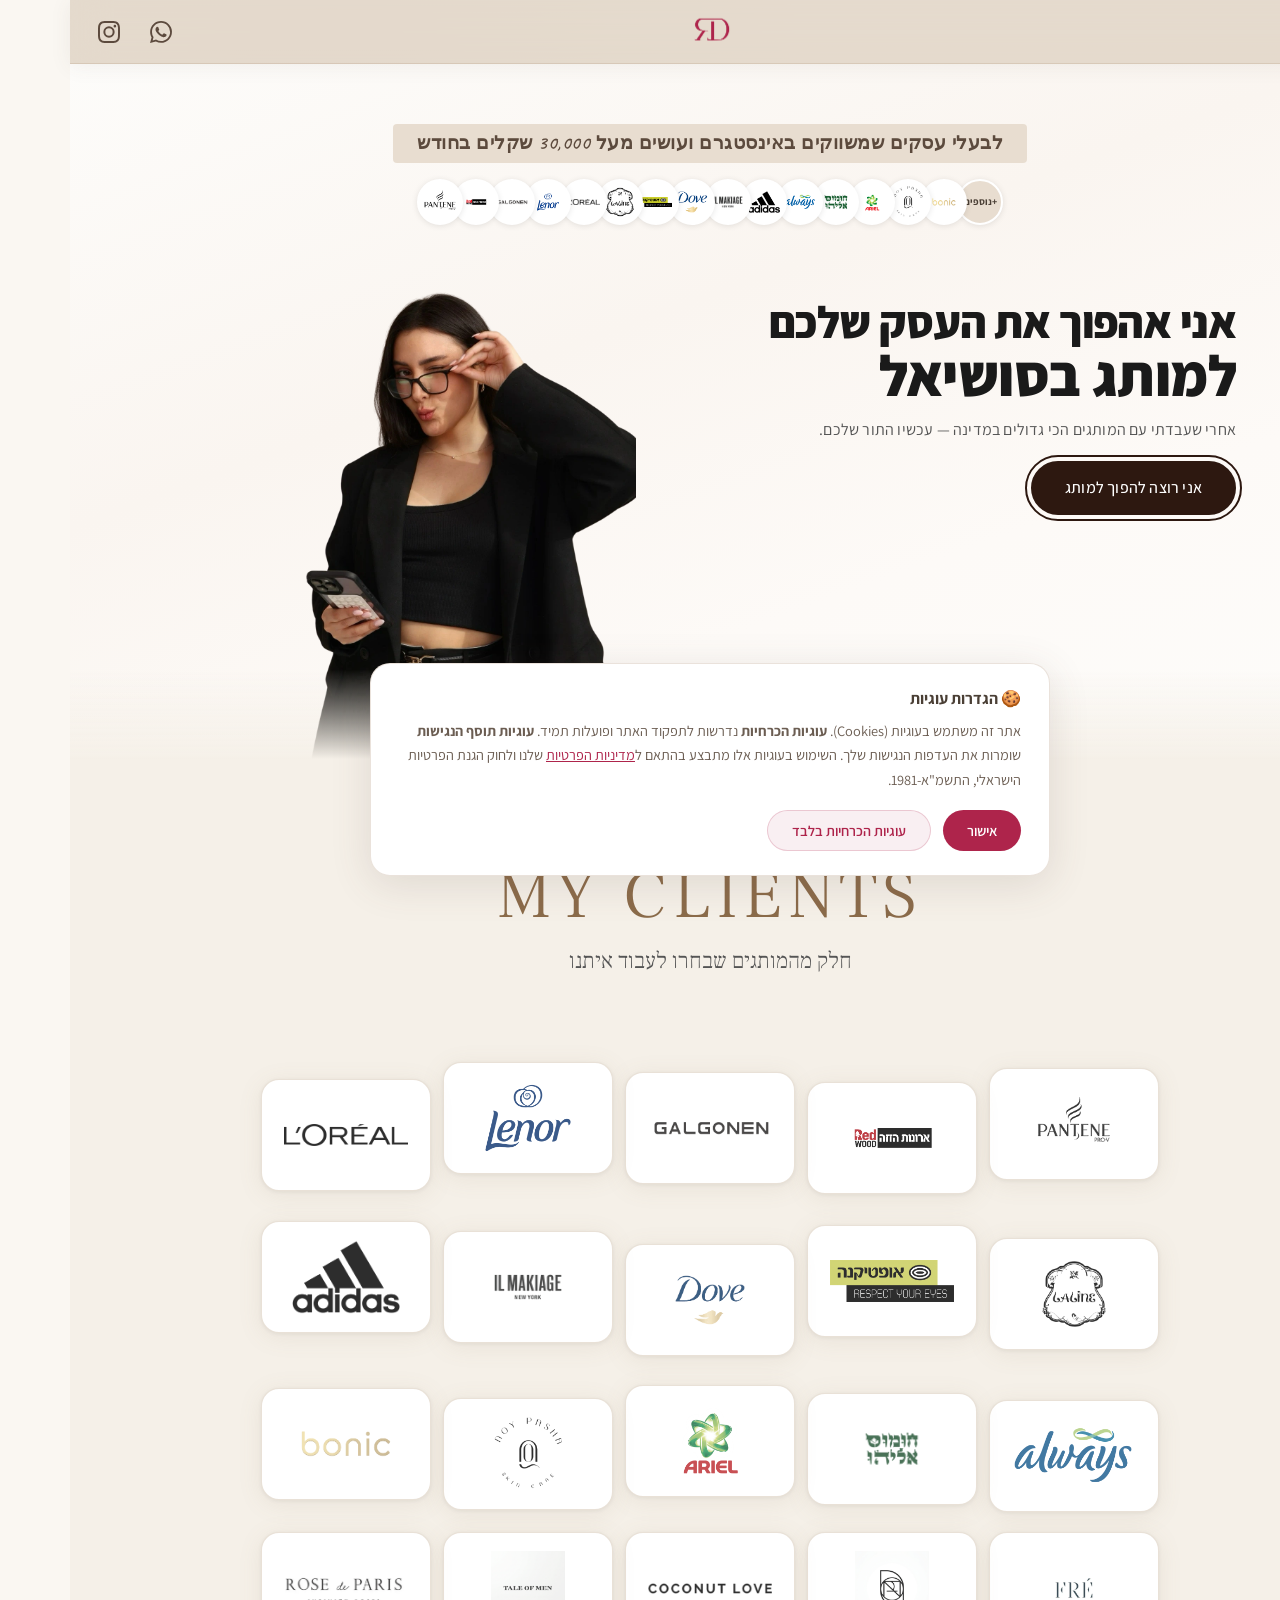
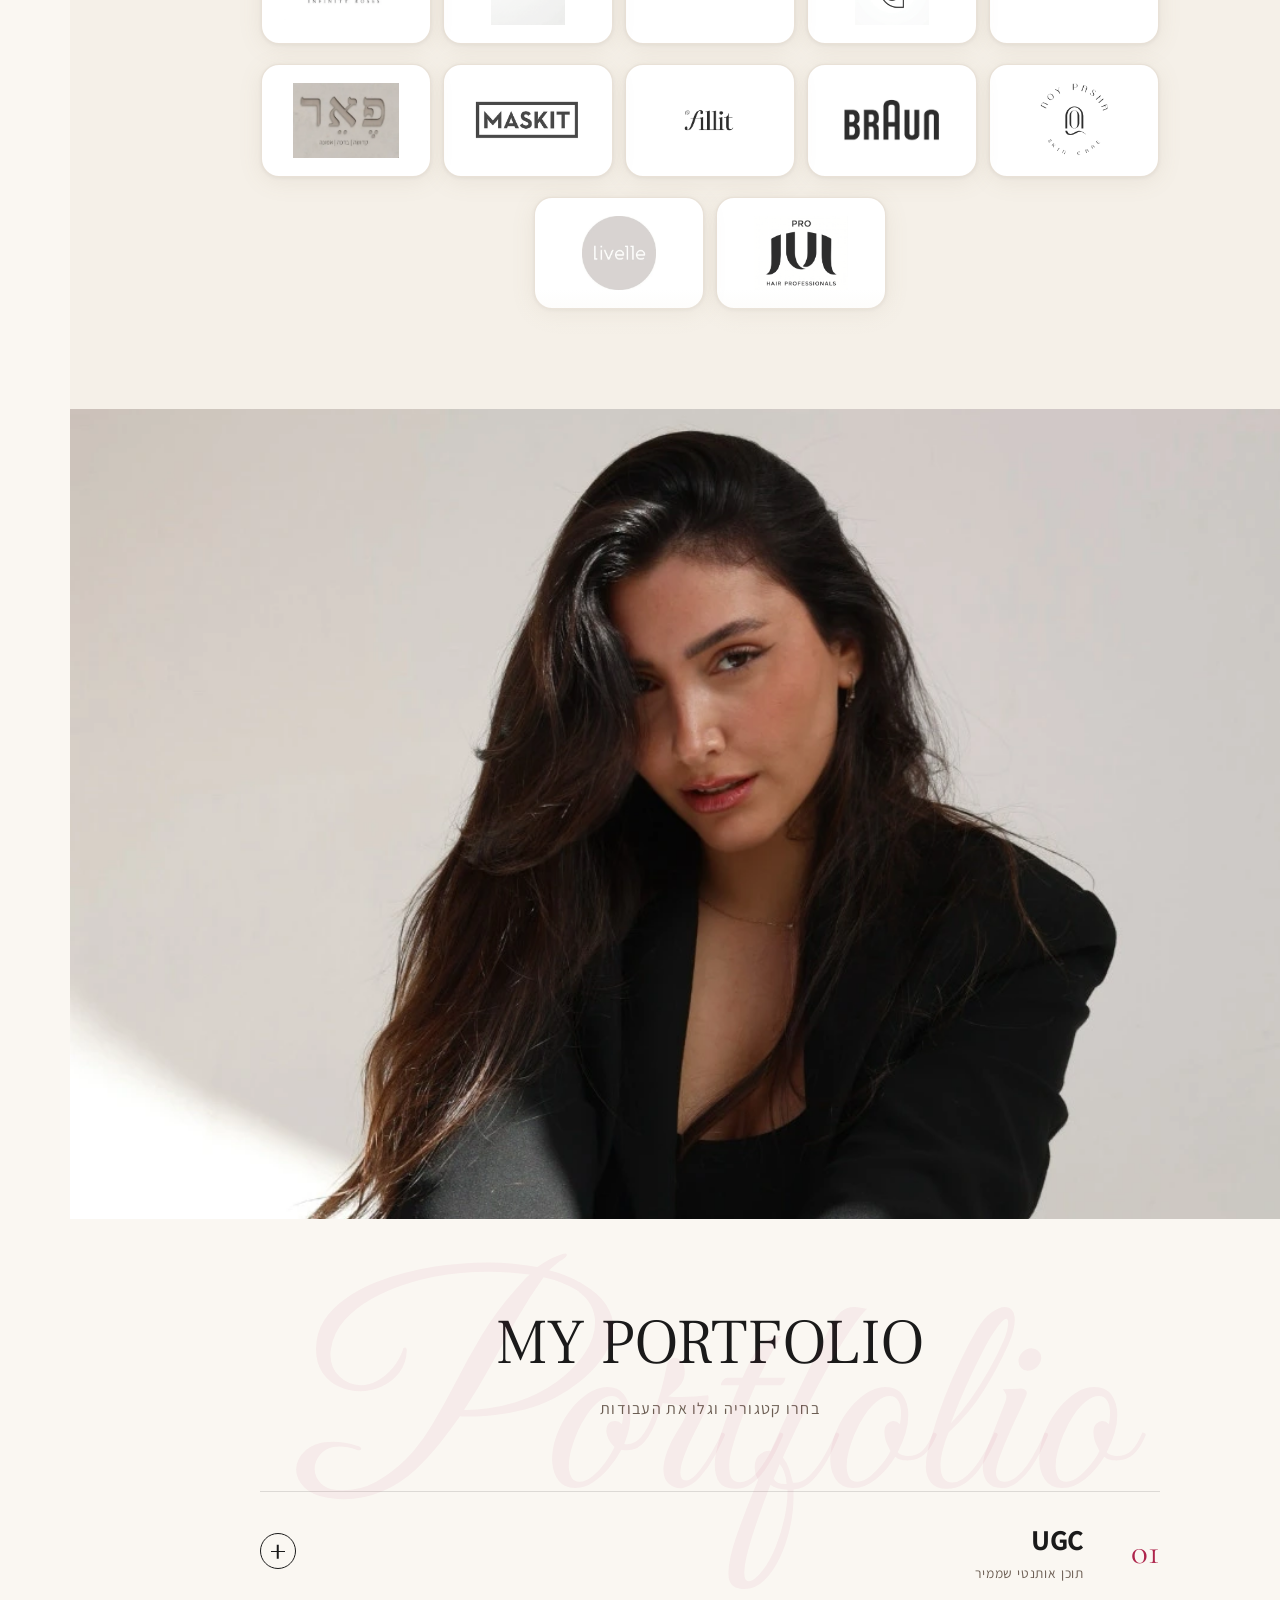
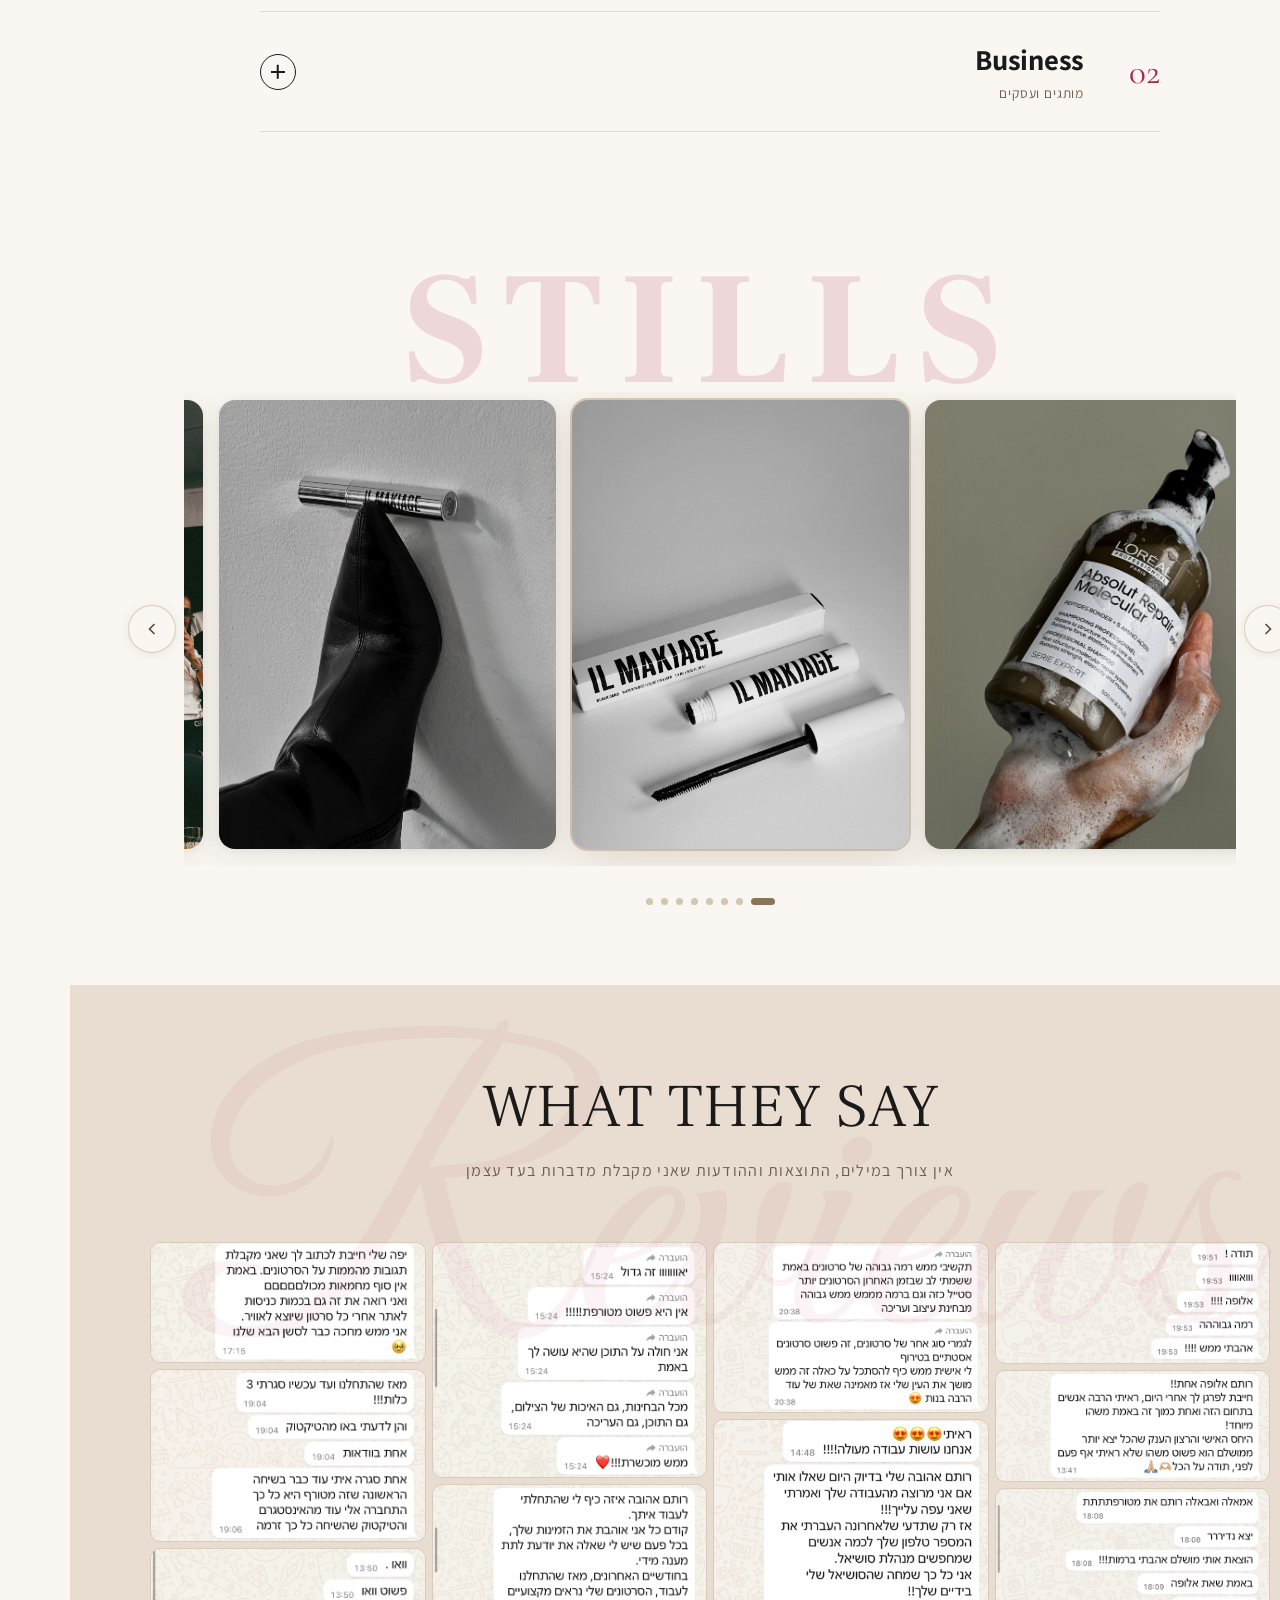
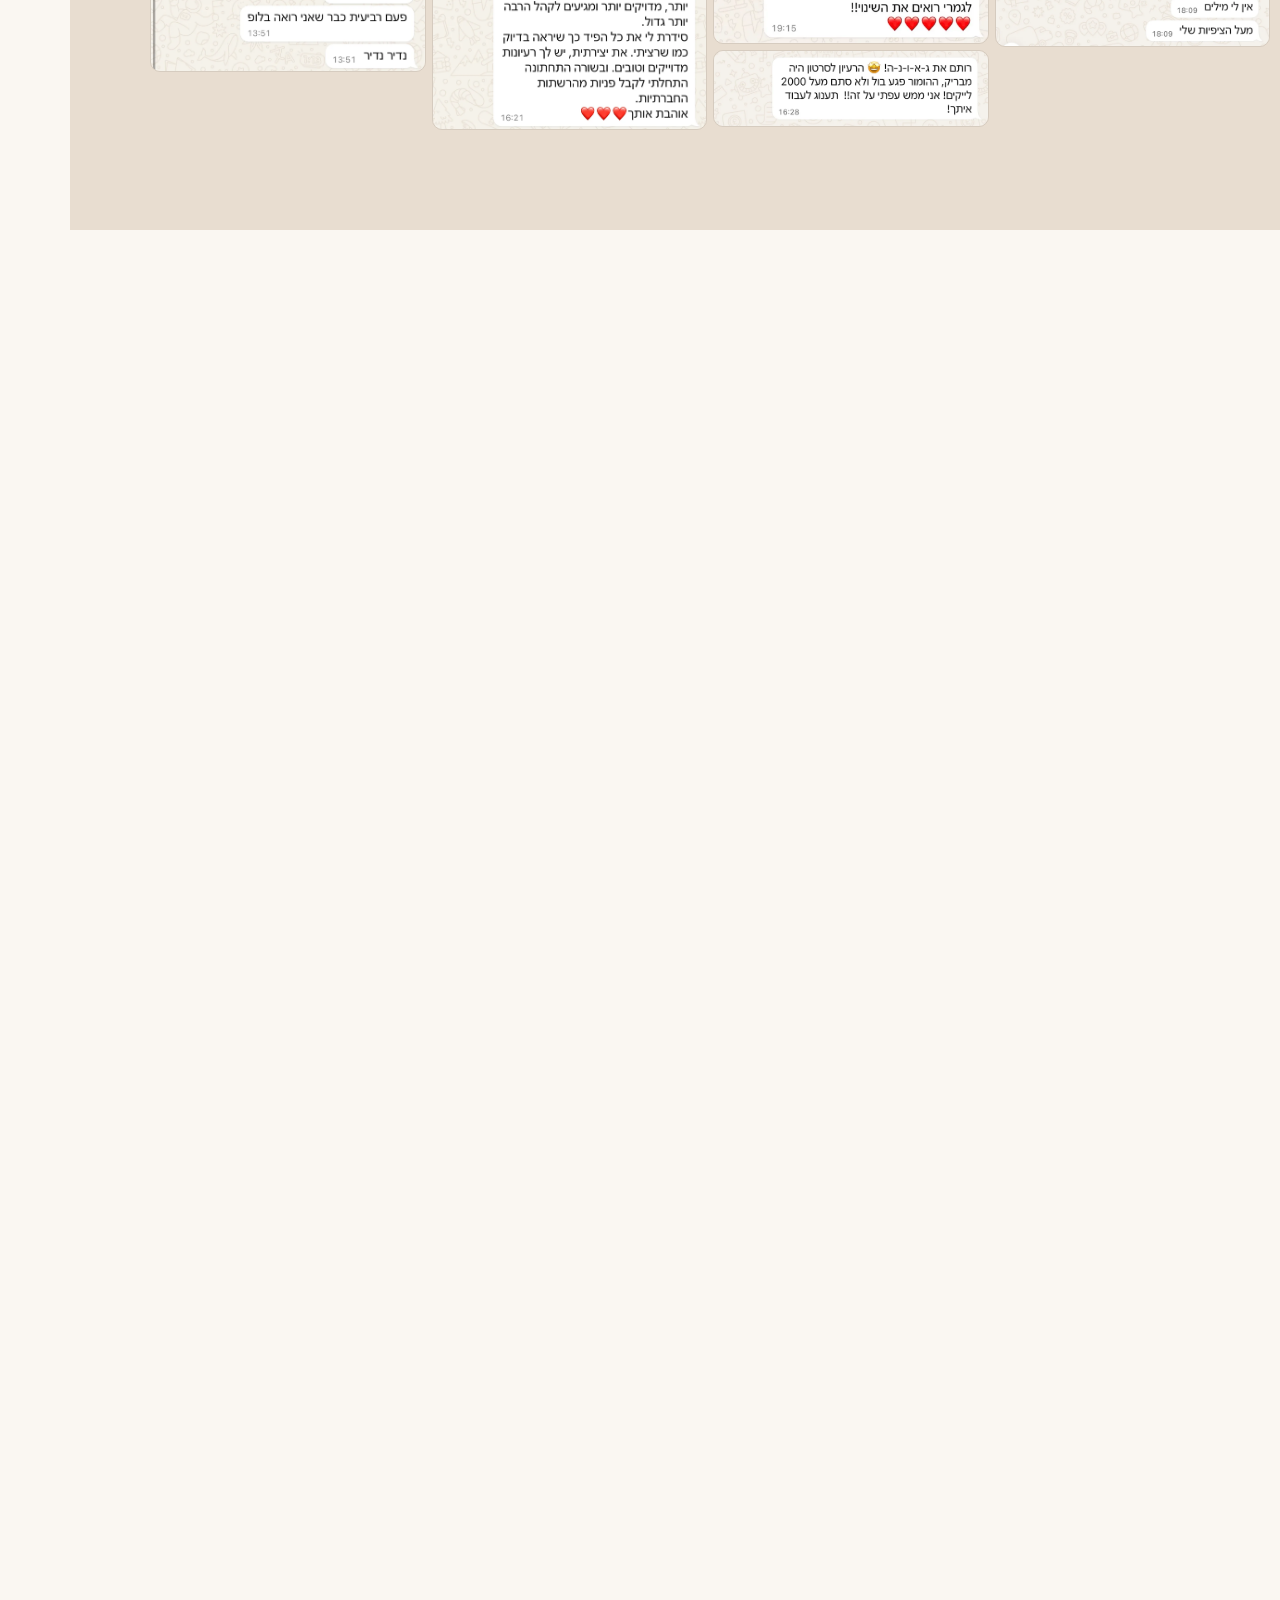
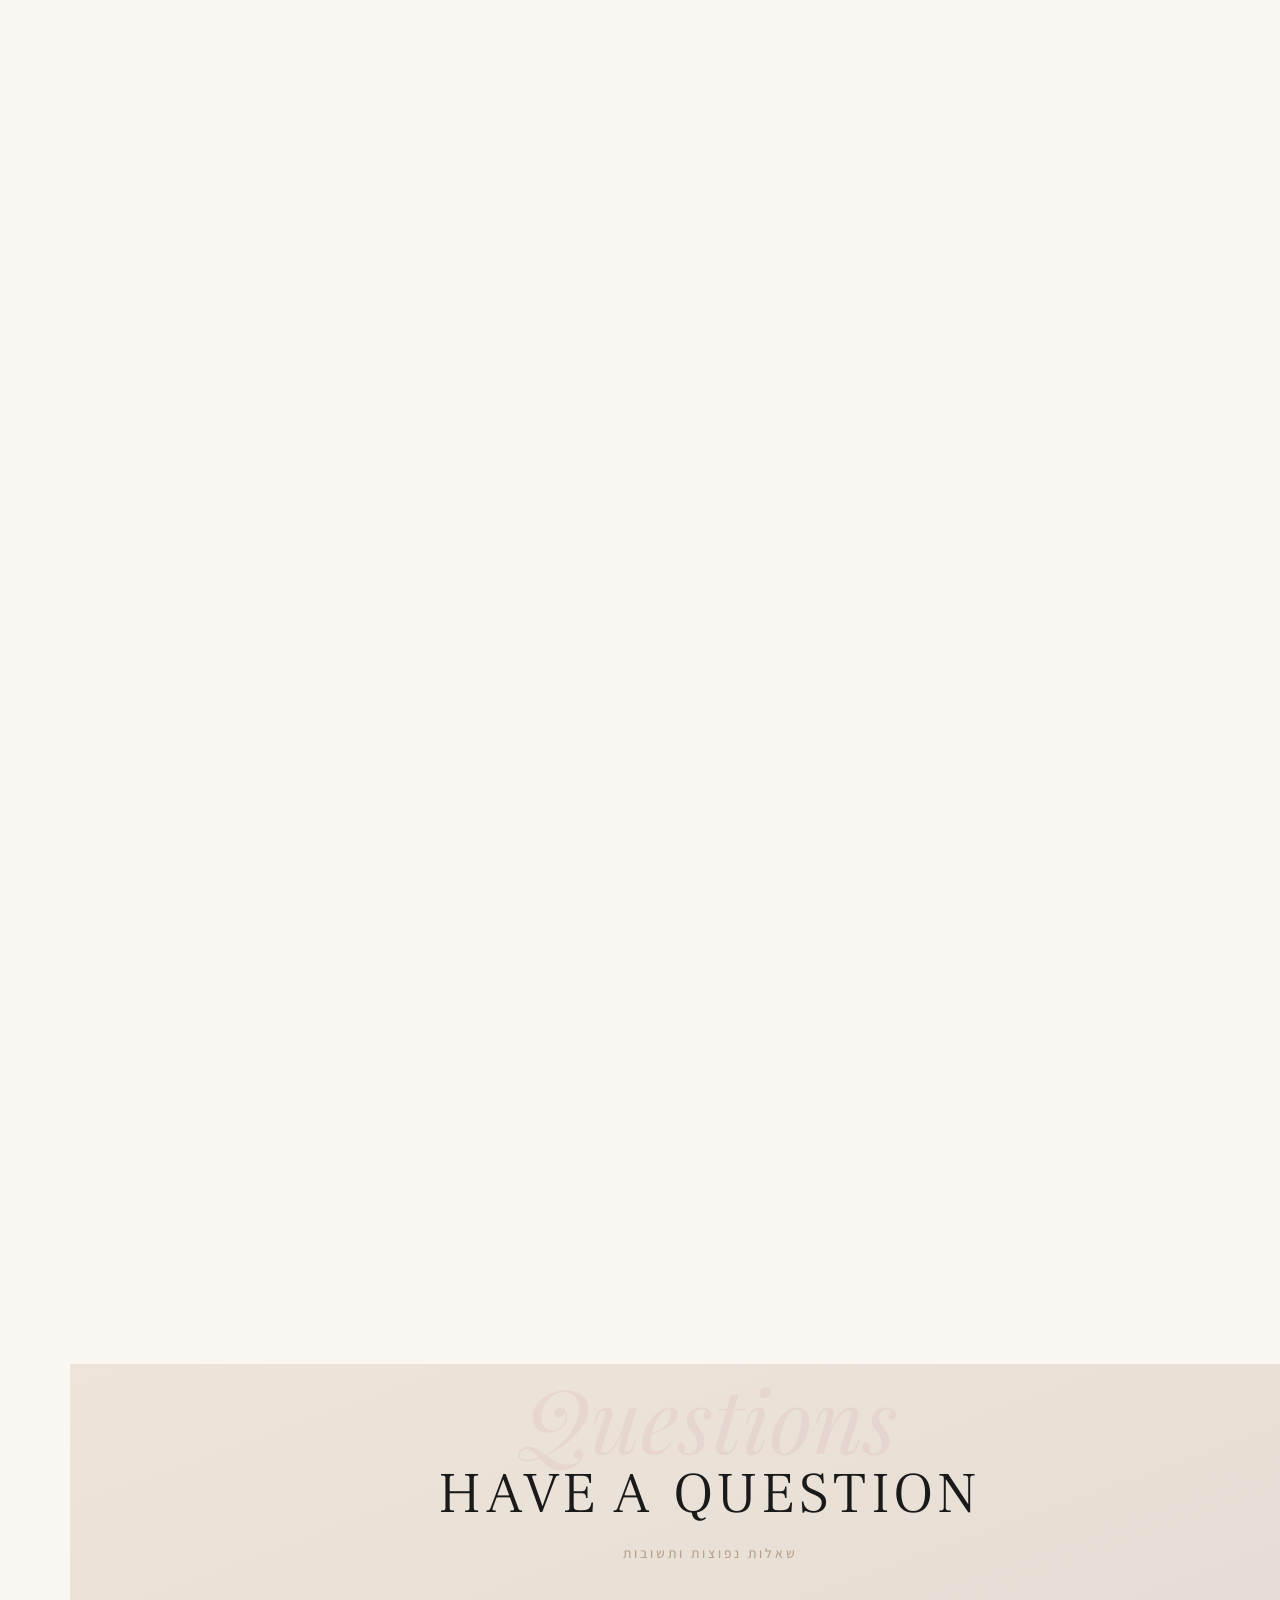
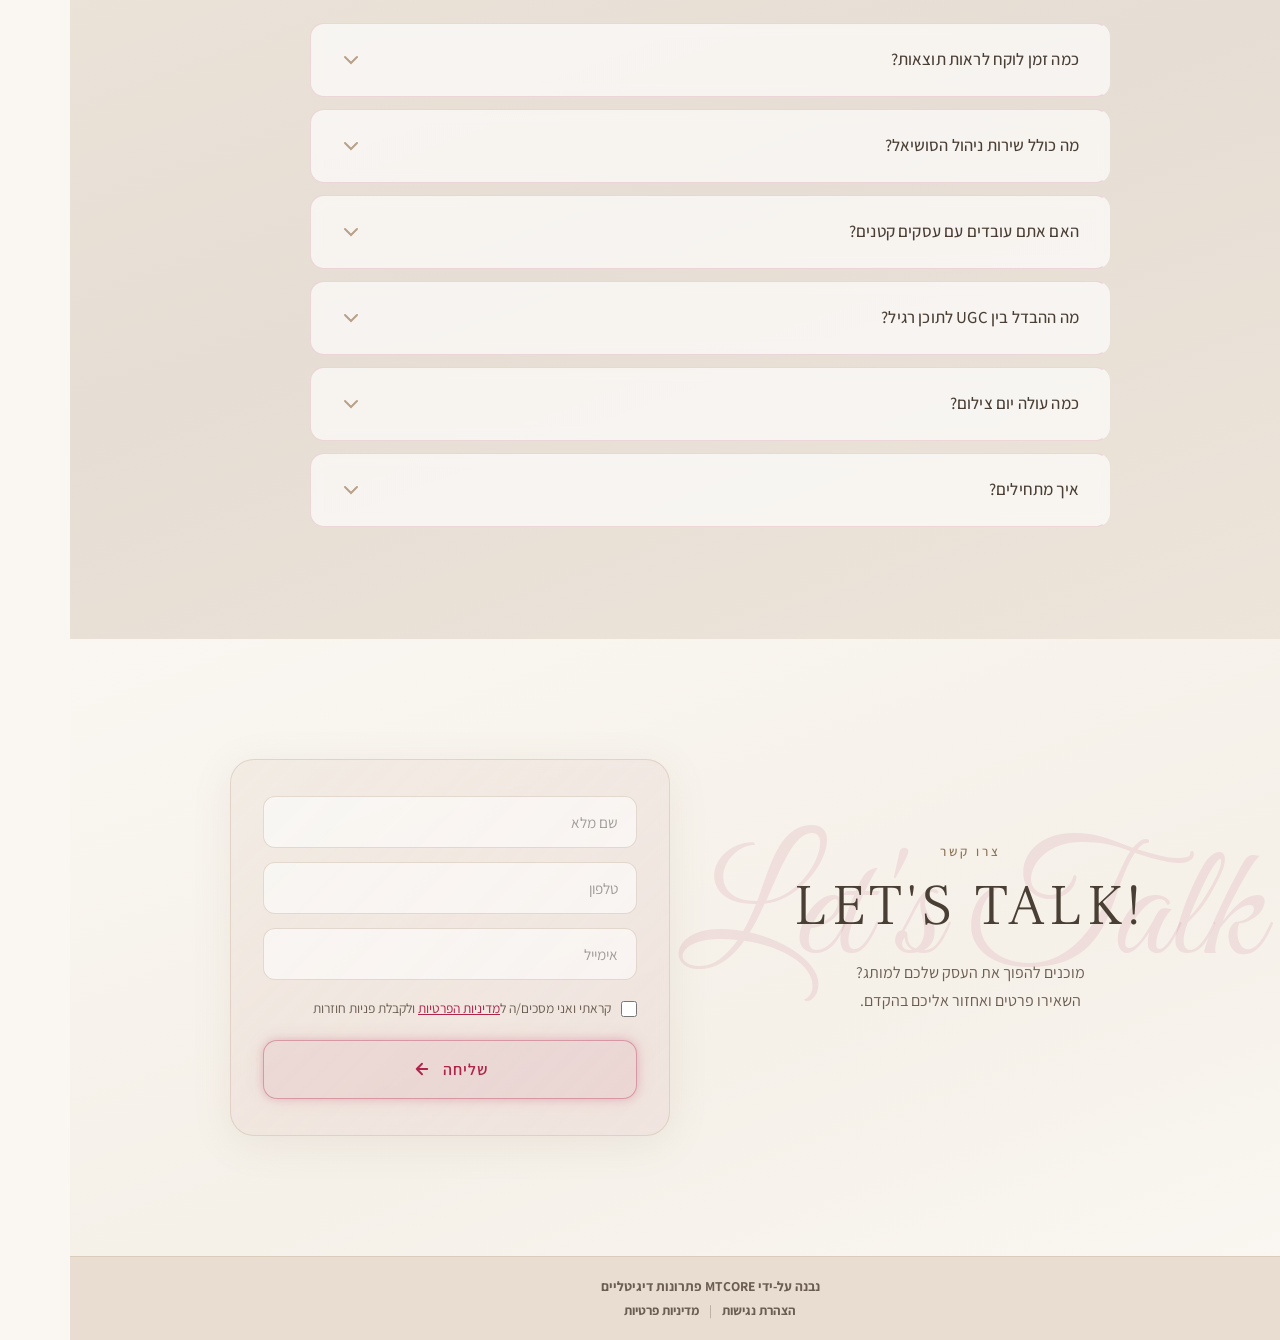
==== commit afd45d7b: "Add two new business portfolio videos and logo29 to clients section" ====
--- a/index.html
+++ b/index.html
@@ -143,6 +143,7 @@
                 <div class="logo-scatter logo-scatter--sm"><img src="logo25.webp" alt="לוגו 25"></div>
                 <div class="logo-scatter logo-scatter--lg logo-scatter--tilt-r"><img src="logo27.webp" alt="לוגו 27"></div>
                 <div class="logo-scatter logo-scatter--sm logo-scatter--tilt-l"><img src="logo28.webp" alt="לוגו 28"></div>
+                <div class="logo-scatter logo-scatter--md logo-scatter--tilt-r"><img src="logo29.webp" alt="לוגו 29"></div>
             </div>
         </div>
     </section>
@@ -261,6 +262,14 @@
                     </div>
                     <div class="category-content">
                         <div class="portfolio-grid">
+                            <div class="portfolio-item">
+                                <video src="https://res.cloudinary.com/dt6ig8vhw/video/upload/vc_h264,f_mp4/v1782885428/IMG_2923_m2hv1l.mov" poster="https://res.cloudinary.com/dt6ig8vhw/video/upload/so_30p,w_600,q_auto,f_auto/v1782885428/IMG_2923_m2hv1l.jpg" muted loop playsinline preload="none"></video>
+                                <div class="portfolio-play-btn"></div>
+                            </div>
+                            <div class="portfolio-item">
+                                <video src="https://res.cloudinary.com/dt6ig8vhw/video/upload/vc_h264,f_mp4/v1782885431/IMG_2909_g2il0j.mov" poster="https://res.cloudinary.com/dt6ig8vhw/video/upload/so_30p,w_600,q_auto,f_auto/v1782885431/IMG_2909_g2il0j.jpg" muted loop playsinline preload="none"></video>
+                                <div class="portfolio-play-btn"></div>
+                            </div>
                             <div class="portfolio-item">
                                 <video src="https://res.cloudinary.com/dt6ig8vhw/video/upload/v1770061826/v7_opebzi.webm" poster="הקוסמטיקאית.jpeg" muted loop playsinline preload="none"></video>
                                 <div class="portfolio-play-btn"></div>
--- a/styles.css
+++ b/styles.css
@@ -2301,6 +2301,38 @@
     transform: translateX(0);
 }
 
+/* Hero fade-in on load */
+@keyframes heroFade {
+    from { opacity: 0; transform: translateY(22px); }
+    to   { opacity: 1; transform: translateY(0); }
+}
+.hero-badge       { animation: heroFade 0.7s cubic-bezier(0.4,0,0.2,1) 0.1s both; }
+.hero-logo-strip  { animation: heroFade 0.7s cubic-bezier(0.4,0,0.2,1) 0.3s both; }
+.hero-image-col   { animation: heroFade 0.8s cubic-bezier(0.4,0,0.2,1) 0.5s both; }
+.hero-text        { animation: heroFade 0.8s cubic-bezier(0.4,0,0.2,1) 0.65s both; }
+.hero-cta--mobile-btn { animation: heroFade 0.8s cubic-bezier(0.4,0,0.2,1) 0.6s both; }
+
+@media (prefers-reduced-motion: reduce) {
+    .hero-badge, .hero-logo-strip, .hero-image-col, .hero-text, .hero-cta--mobile-btn {
+        animation: none;
+    }
+}
+
+/* Section entrance animations */
+.sec-reveal {
+    opacity: 0;
+    transition: opacity 0.75s cubic-bezier(0.4, 0, 0.2, 1), transform 0.75s cubic-bezier(0.4, 0, 0.2, 1);
+}
+.sec-reveal.from-right  { transform: translateX(70px); }
+.sec-reveal.from-left   { transform: translateX(-70px); }
+.sec-reveal.from-top    { transform: translateY(-50px); }
+.sec-reveal.from-bottom { transform: translateY(60px); }
+.sec-reveal.is-visible  { opacity: 1; transform: translate(0, 0); }
+
+@media (prefers-reduced-motion: reduce) {
+    .sec-reveal { opacity: 1; transform: none; transition: none; }
+}
+
 /* Mobile: single column */
 @media (max-width: 640px) {
     .process-timeline {
